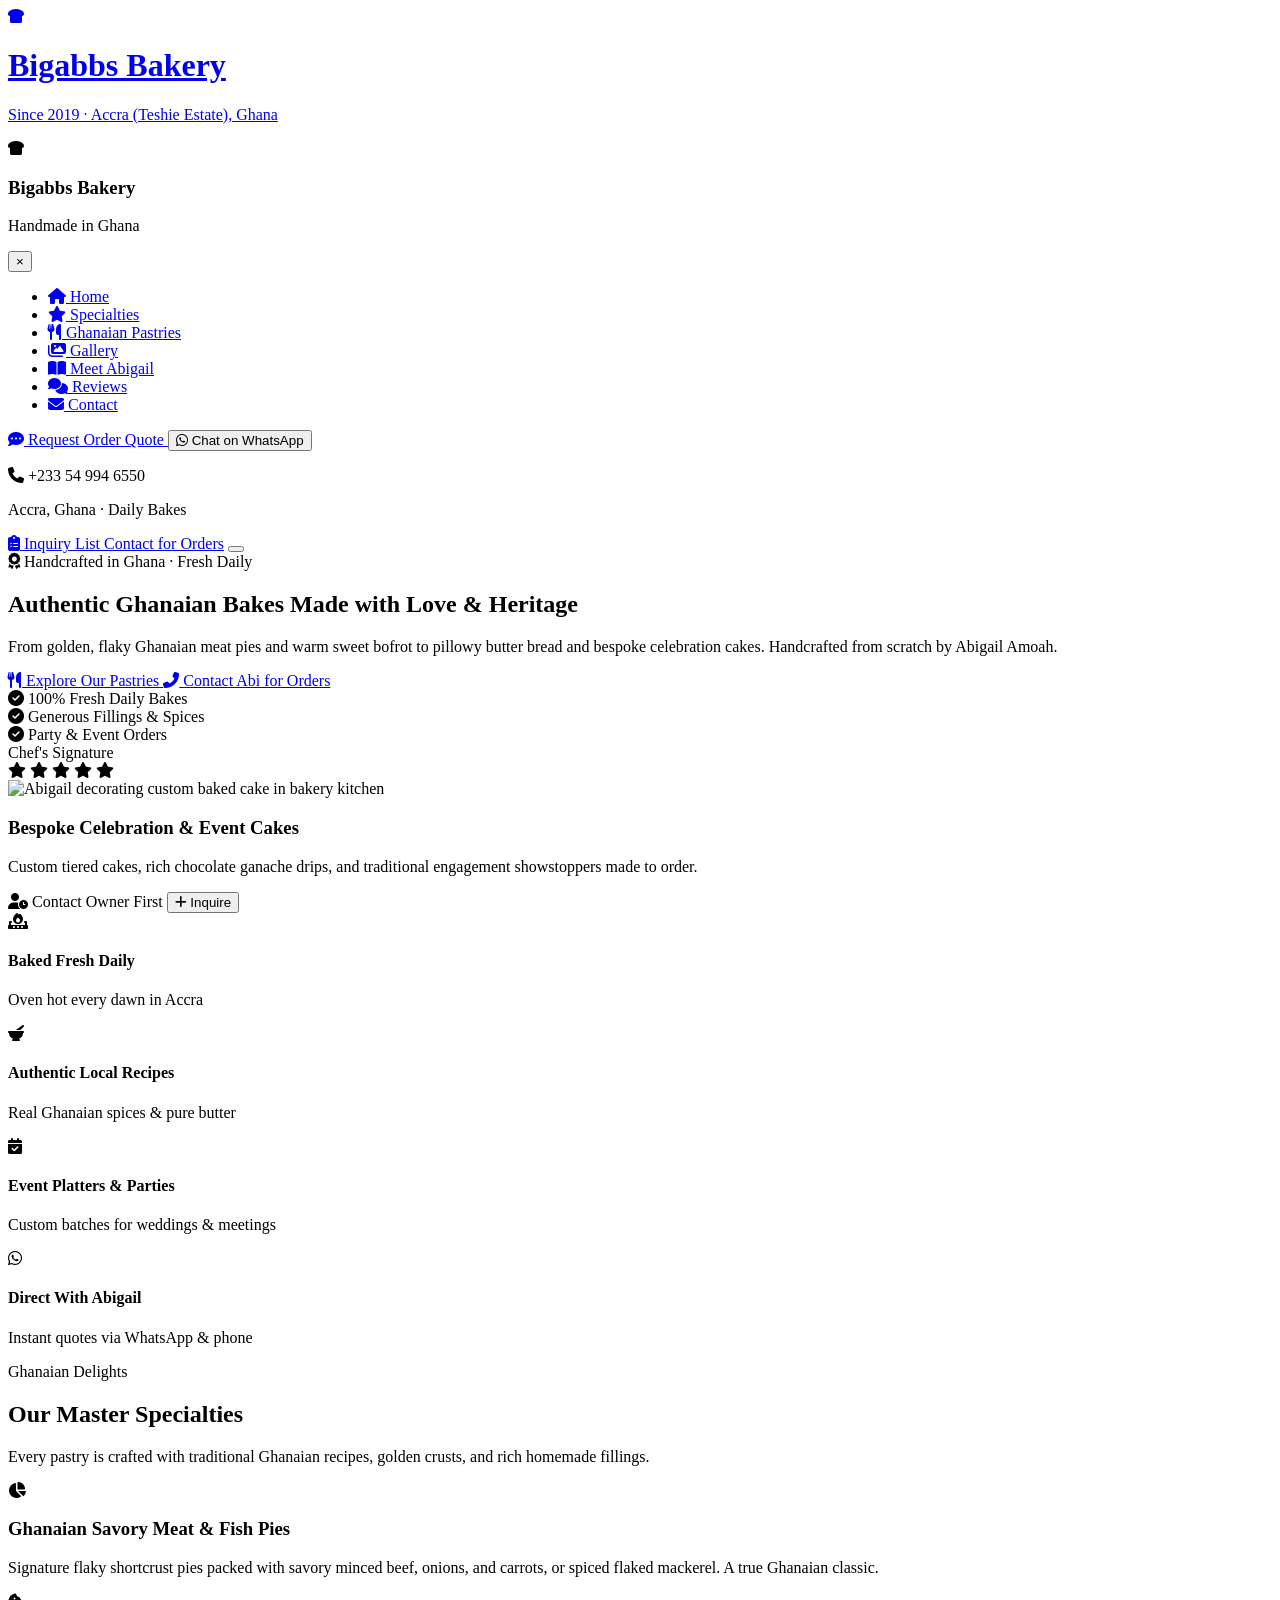
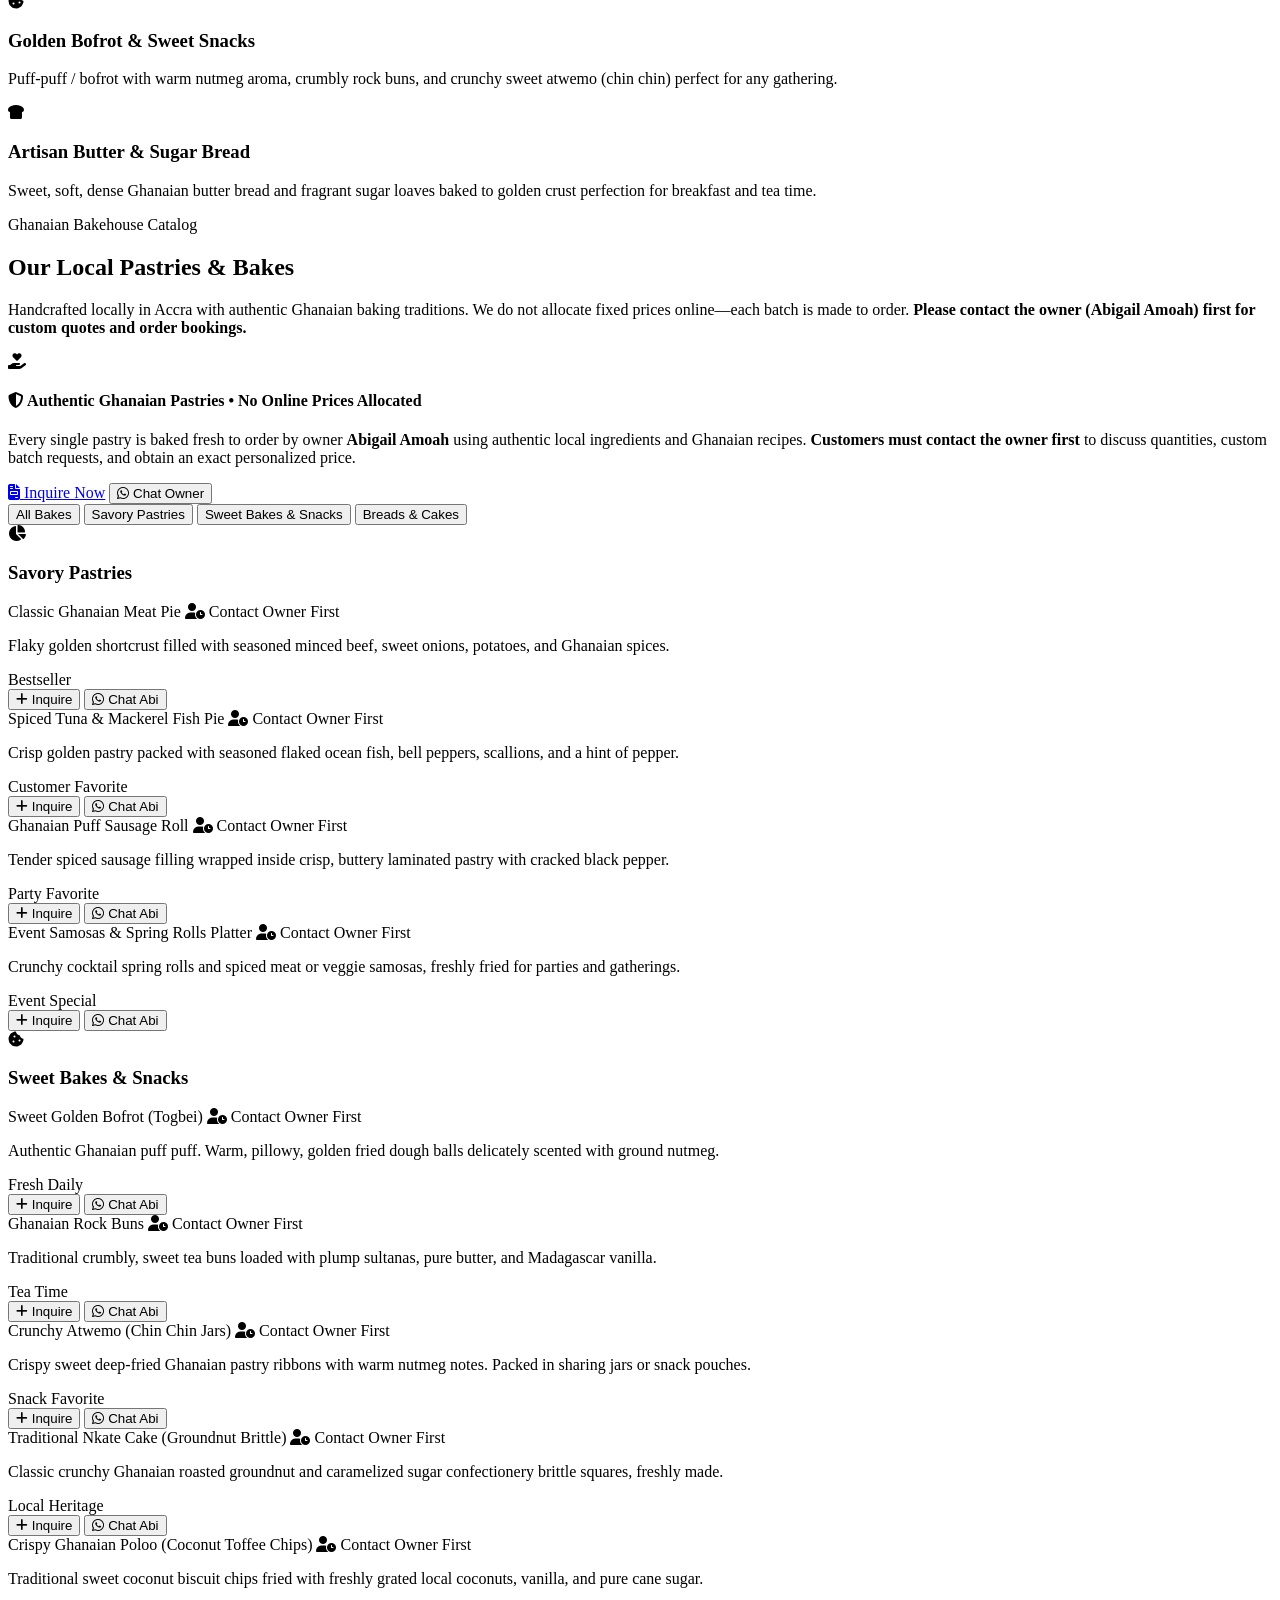
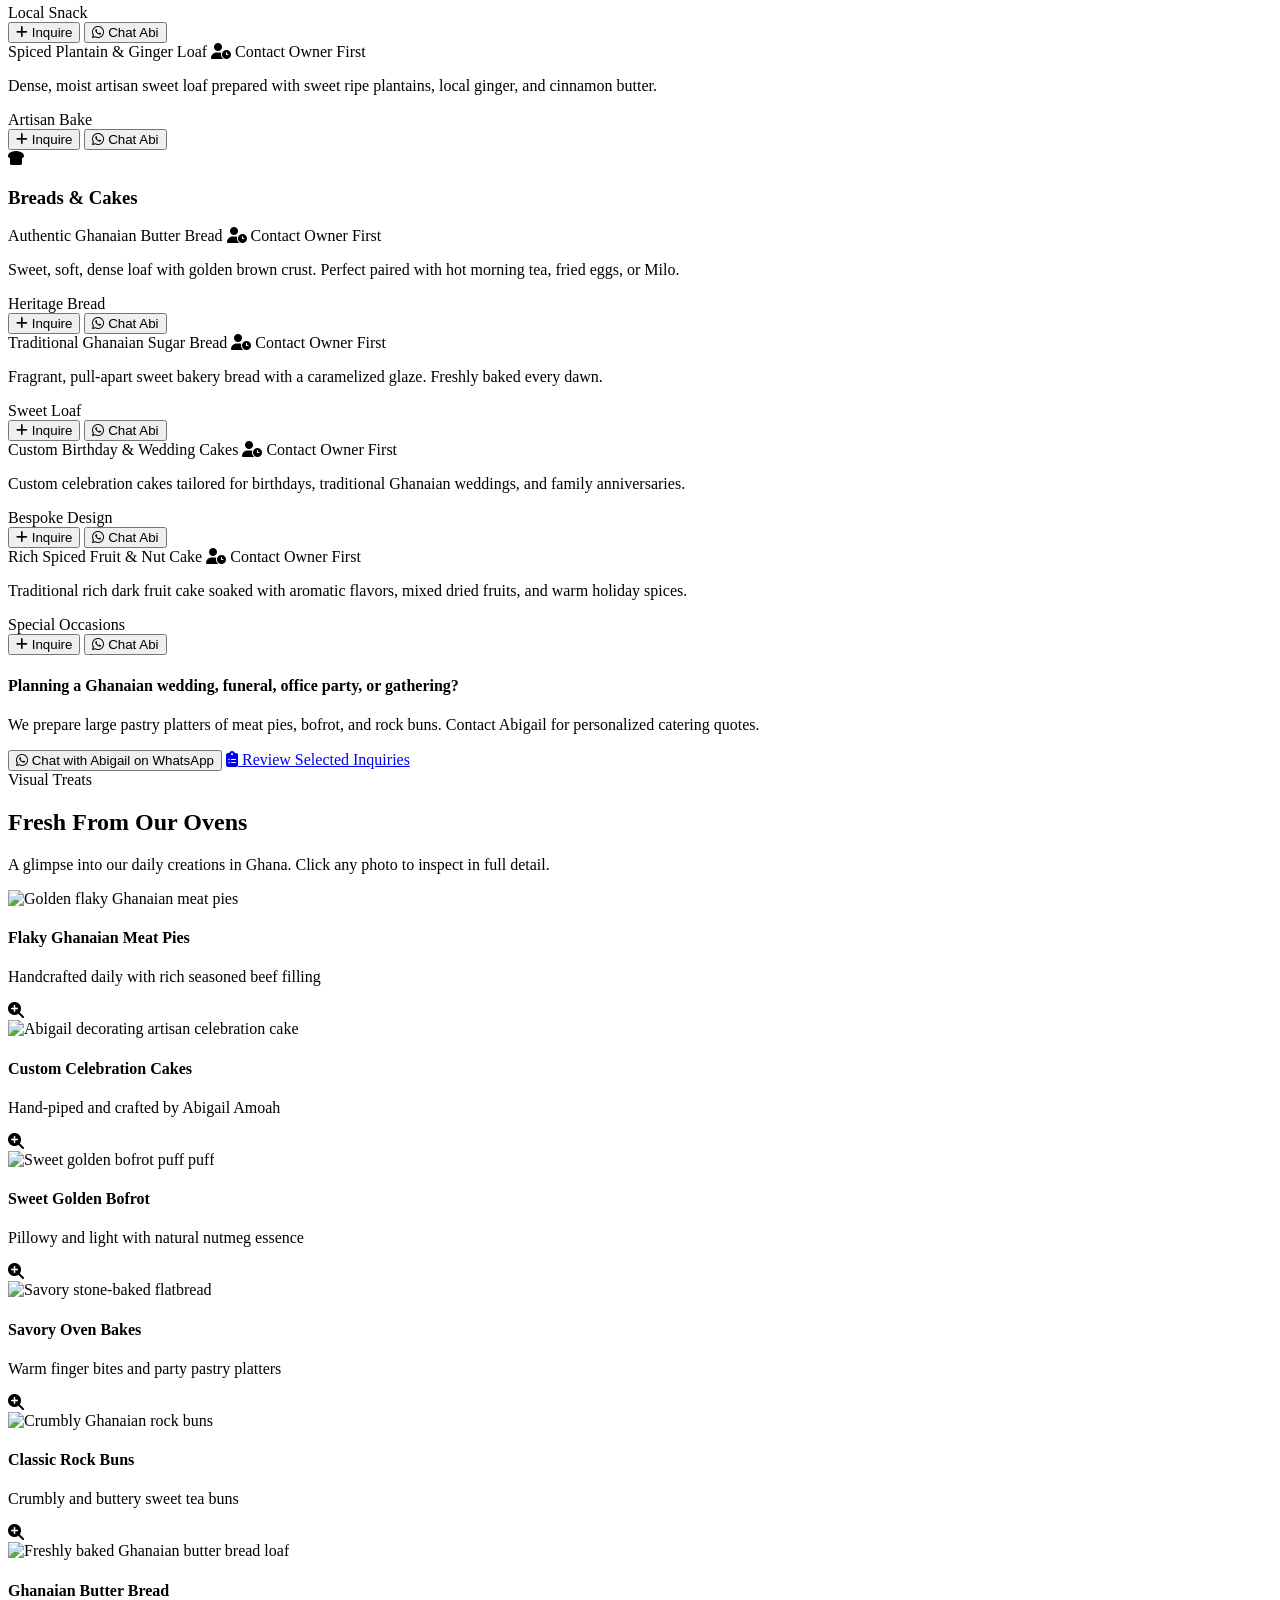
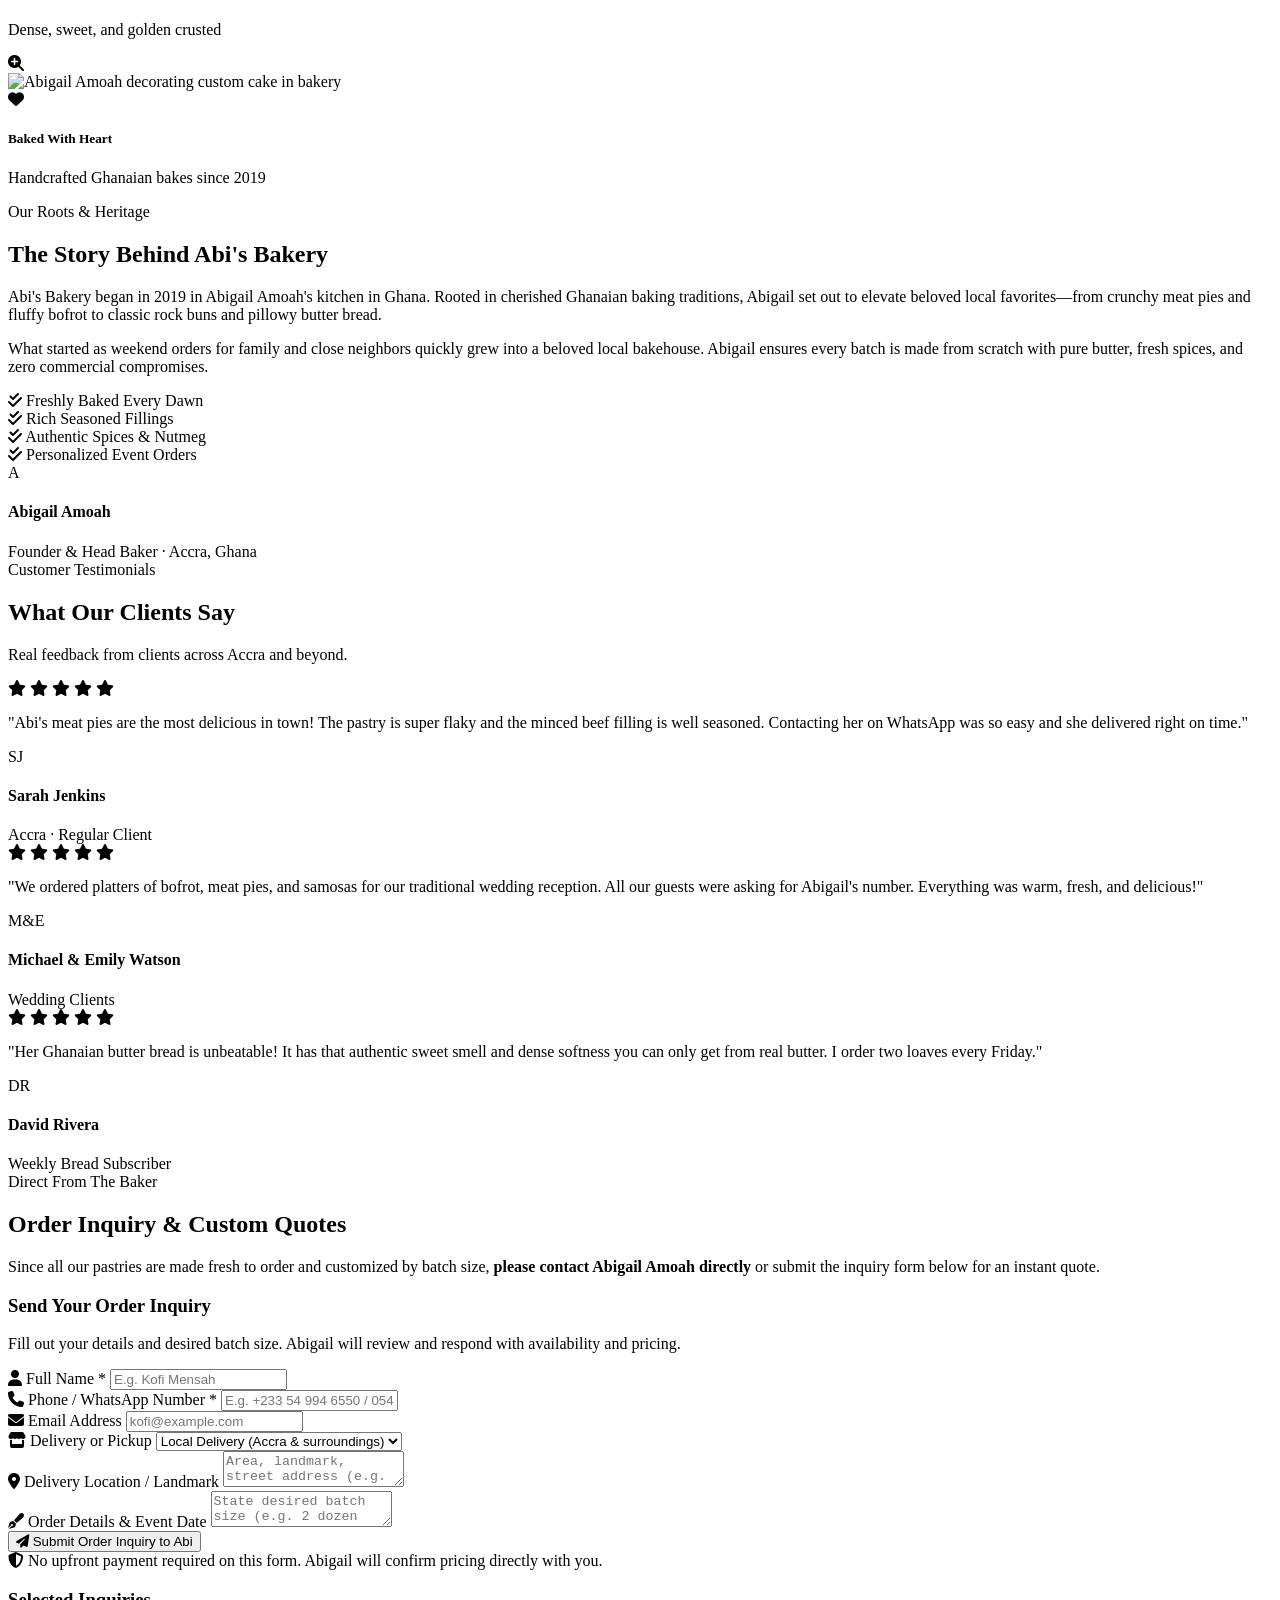
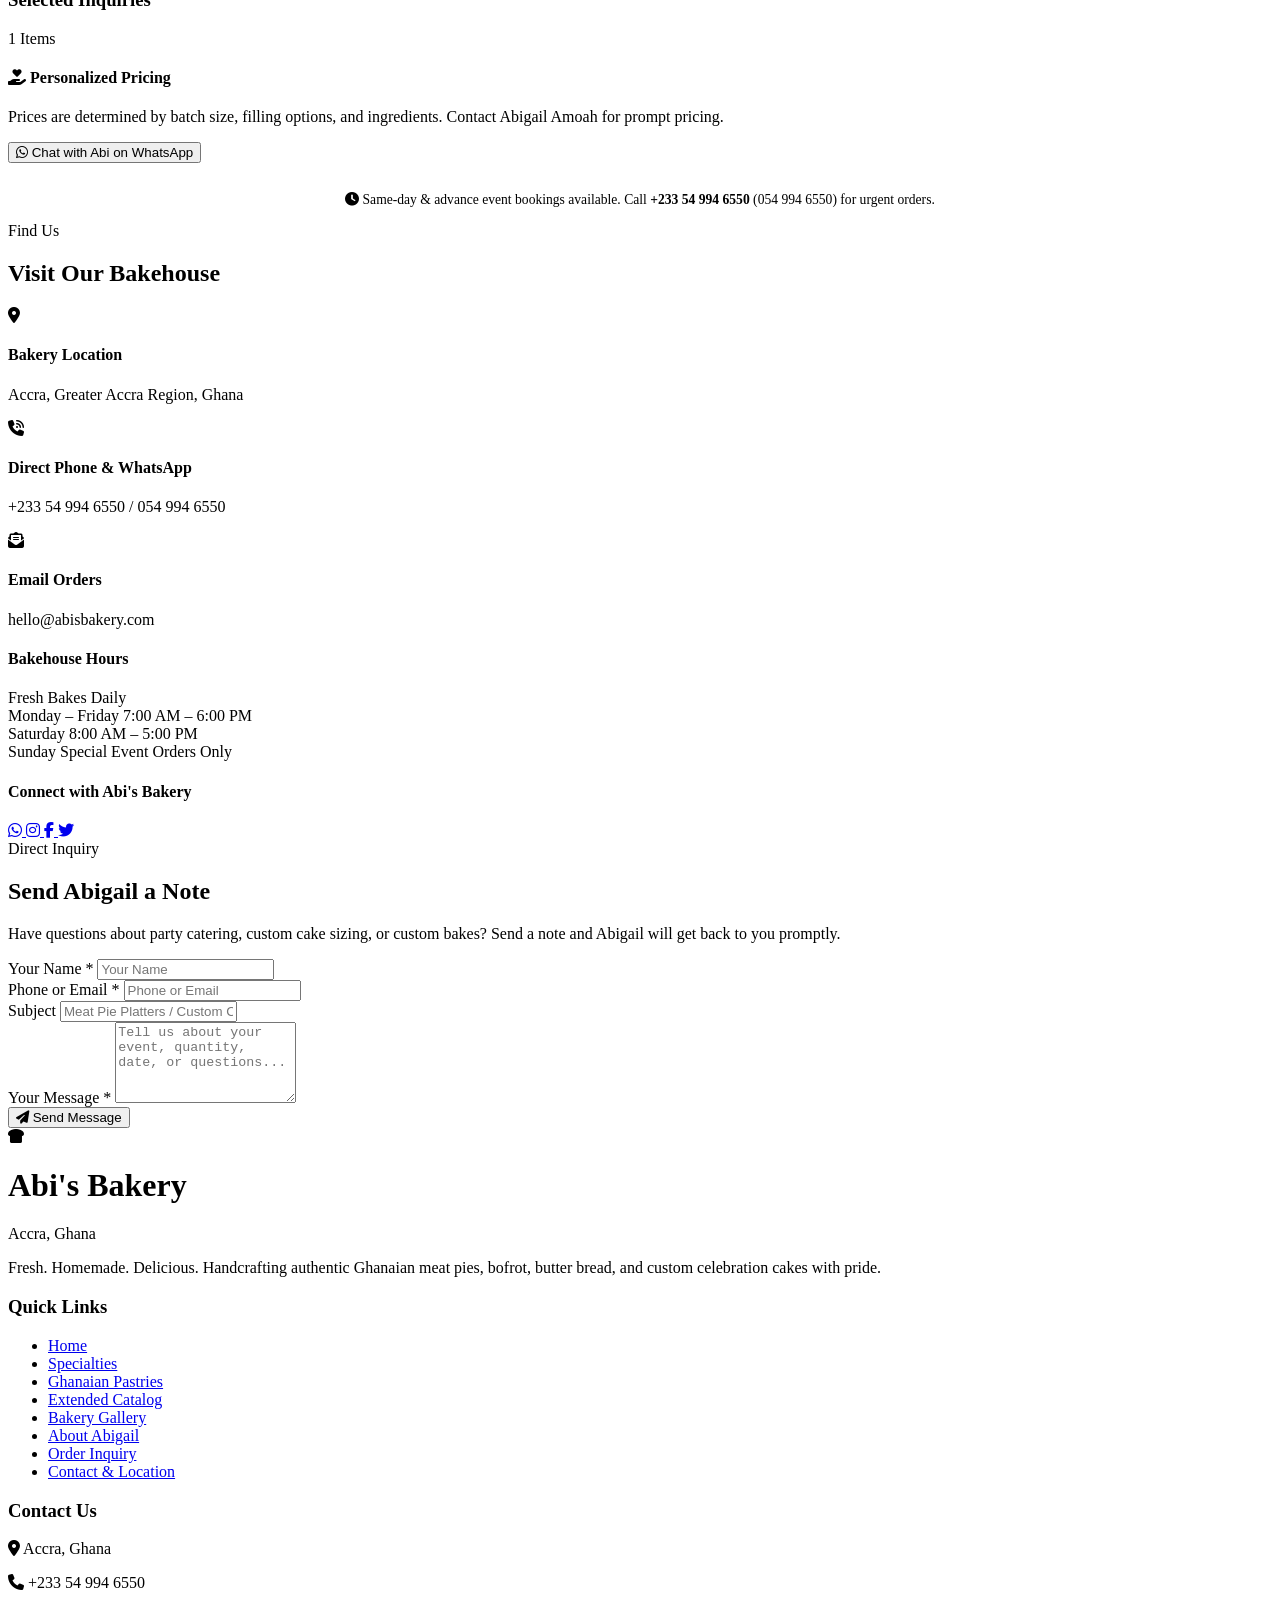
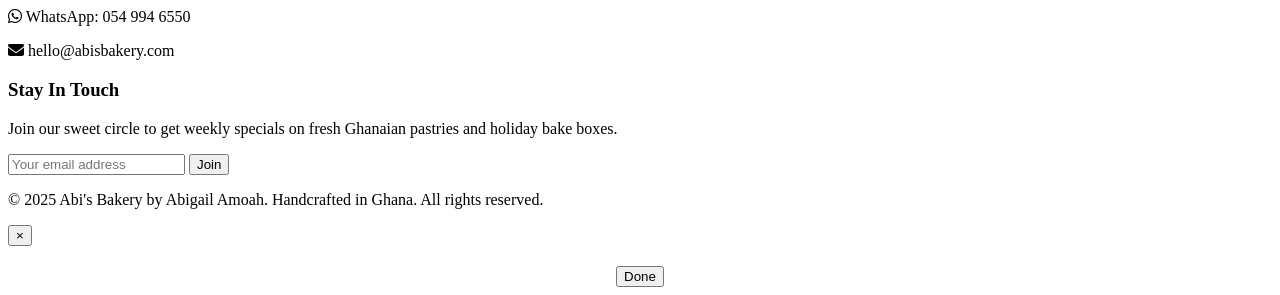
==== index.html @ 75150459 "Company Name" ====
<!DOCTYPE html>
<html lang="en">

<head>
    <meta charset="UTF-8">
    <meta name="viewport" content="width=device-width, initial-scale=1.0">
    <title>Abi's Bakery — Authentic Ghanaian Pastries, Breads &amp; Custom Cakes</title>
    <meta name="description"
        content="Fresh handcrafted Ghanaian meat pies, sweet golden bofrot, authentic butter bread, rock buns, and custom celebration cakes by Abigail Amoah. Contact the owner for custom orders and pricing.">

    <!-- Favicon -->
    <link rel="icon" type="image/svg+xml"
        href="data:image/svg+xml,<svg xmlns='http://www.w3.org/2000/svg' viewBox='0 0 100 100'><text y='.9em' font-size='90'>🥐</text></svg>">

    <!-- Google Fonts -->
    <link rel="preconnect" href="https://fonts.googleapis.com">
    <link rel="preconnect" href="https://fonts.gstatic.com" crossorigin>
    <link
        href="https://fonts.googleapis.com/css2?family=Playfair+Display:ital,wght@0,400;0,600;0,700;0,800;1,400&family=Plus+Jakarta+Sans:wght@300;400;500;600;700&display=swap"
        rel="stylesheet">

    <!-- Font Awesome Icons -->
    <link rel="stylesheet" href="https://cdnjs.cloudflare.com/ajax/libs/font-awesome/6.4.0/css/all.min.css">

    <!-- Main Stylesheet -->
    <link rel="stylesheet" href="styles.css">
</head>

<body>

    <!-- Mobile Navigation Overlay Backdrop -->
    <div class="mobile-nav-overlay" id="mobile-nav-overlay"></div>

    <!-- Header Navigation -->
    <header id="main-header">
        <div class="container">
            <!-- Brand Logo -->
            <a href="#home" class="logo" aria-label="Bigabbs Bakery Home">
                <div class="logo-icon">
                    <i class="fas fa-bread-slice"></i>
                </div>
                <div class="logo-text">
                    <h1>Bigabbs Bakery</h1>
                    <p>Since 2019 · Accra (Teshie Estate), Ghana</p>
                </div>
            </a>

            <!-- Navigation Links & Mobile Drawer -->
            <nav class="main-nav" aria-label="Main Navigation">
                <!-- Mobile Drawer Header -->
                <div class="mobile-drawer-header">
                    <div class="logo">
                        <div class="logo-icon">
                            <i class="fas fa-bread-slice"></i>
                        </div>
                        <div class="logo-text">
                            <h3>Bigabbs Bakery</h3>
                            <p>Handmade in Ghana</p>
                        </div>
                    </div>
                    <button type="button" class="drawer-close-btn" aria-label="Close navigation menu">&times;</button>
                </div>

                <ul class="nav-list">
                    <li><a href="#home" class="active"><i class="fas fa-home"></i> Home</a></li>
                    <li><a href="#featured"><i class="fas fa-star"></i> Specialties</a></li>
                    <li><a href="#menu"><i class="fas fa-utensils"></i> Ghanaian Pastries</a></li>
                    <li><a href="#gallery"><i class="fas fa-images"></i> Gallery</a></li>
                    <li><a href="#about"><i class="fas fa-book-open"></i> Meet Abigail</a></li>
                    <li><a href="#testimonials"><i class="fas fa-comments"></i> Reviews</a></li>
                    <li><a href="#contact"><i class="fas fa-envelope"></i> Contact</a></li>
                </ul>

                <!-- Mobile Drawer Bottom CTA -->
                <div class="mobile-drawer-footer">
                    <a href="#order" class="btn btn-primary mobile-order-btn">
                        <i class="fas fa-comment-dots"></i> Request Order Quote
                    </a>
                    <button type="button" class="btn btn-whatsapp" onclick="openWhatsAppInquiry()">
                        <i class="fab fa-whatsapp"></i> Chat on WhatsApp
                    </button>
                    <div class="mobile-drawer-contact">
                        <p><i class="fas fa-phone"></i> <a href="tel:+233549946550"
                                style="color: inherit; text-decoration: none;">+233 54 994 6550</a></p>
                        <p>Accra, Ghana · Daily Bakes</p>
                    </div>
                </div>
            </nav>

            <!-- Header Actions -->
            <div class="header-actions">
                <a href="#order" class="cart-indicator" title="View Selected Inquiries" aria-label="Inquiry list">
                    <i class="fas fa-clipboard-list"></i>
                    <span class="cart-text">Inquiry List</span>
                    <span class="cart-badge-count" style="display: none;">0</span>
                </a>
                <a href="#order" class="btn btn-primary btn-sm">Contact for Orders</a>

                <!-- Hamburger Button for Mobile -->
                <button class="hamburger-btn" aria-label="Toggle navigation menu" aria-expanded="false">
                    <span class="hamburger-icon"></span>
                    <span class="hamburger-icon"></span>
                    <span class="hamburger-icon"></span>
                </button>
            </div>
        </div>
    </header>

    <!-- Hero Section -->
    <section id="home">
        <div class="container">
            <div class="hero-wrapper">
                <div class="hero-content">
                    <span class="hero-badge">
                        <i class="fas fa-award"></i> Handcrafted in Ghana · Fresh Daily
                    </span>
                    <h2>Authentic Ghanaian Bakes <span>Made with Love</span> &amp; Heritage</h2>
                    <p>From golden, flaky Ghanaian meat pies and warm sweet bofrot to pillowy butter bread and bespoke
                        celebration cakes. Handcrafted from scratch by Abigail Amoah.</p>

                    <div class="hero-actions">
                        <a href="#menu" class="btn btn-primary">
                            <i class="fas fa-utensils"></i> Explore Our Pastries
                        </a>
                        <a href="#order" class="btn btn-outline">
                            <i class="fas fa-phone-alt"></i> Contact Abi for Orders
                        </a>
                    </div>

                    <div class="hero-highlights">
                        <div class="highlight-item">
                            <i class="fas fa-check-circle"></i>
                            <span>100% Fresh Daily Bakes</span>
                        </div>
                        <div class="highlight-item">
                            <i class="fas fa-check-circle"></i>
                            <span>Generous Fillings &amp; Spices</span>
                        </div>
                        <div class="highlight-item">
                            <i class="fas fa-check-circle"></i>
                            <span>Party &amp; Event Orders</span>
                        </div>
                    </div>
                </div>

                <!-- Hero Spotlight Card -->
                <div class="hero-card">
                    <div class="hero-card-header">
                        <span class="hero-card-tag">Chef's Signature</span>
                        <div class="stars">
                            <i class="fas fa-star"></i>
                            <i class="fas fa-star"></i>
                            <i class="fas fa-star"></i>
                            <i class="fas fa-star"></i>
                            <i class="fas fa-star"></i>
                        </div>
                    </div>
                    <div class="hero-card-img-wrap">
                        <img src="abi2.jpg" alt="Abigail decorating custom baked cake in bakery kitchen" loading="lazy">
                    </div>
                    <h3>Bespoke Celebration &amp; Event Cakes</h3>
                    <p>Custom tiered cakes, rich chocolate ganache drips, and traditional engagement showstoppers made
                        to order.</p>
                    <div class="hero-card-footer">
                        <span class="price-on-request-badge">
                            <i class="fas fa-user-clock"></i> Contact Owner First
                        </span>
                        <button type="button" class="btn btn-primary btn-sm add-to-inquiry-btn"
                            data-name="Custom Celebration Cake" data-category="Cakes">
                            <i class="fas fa-plus"></i> Inquire
                        </button>
                    </div>
                </div>
            </div>
        </div>
    </section>

    <!-- Trust / Badges Bar -->
    <section class="trust-bar">
        <div class="container">
            <div class="trust-grid">
                <div class="trust-item">
                    <div class="trust-icon">
                        <i class="fas fa-fire-burner"></i>
                    </div>
                    <div class="trust-text">
                        <h4>Baked Fresh Daily</h4>
                        <p>Oven hot every dawn in Accra</p>
                    </div>
                </div>
                <div class="trust-item">
                    <div class="trust-icon">
                        <i class="fas fa-mortar-pestle"></i>
                    </div>
                    <div class="trust-text">
                        <h4>Authentic Local Recipes</h4>
                        <p>Real Ghanaian spices &amp; pure butter</p>
                    </div>
                </div>
                <div class="trust-item">
                    <div class="trust-icon">
                        <i class="fas fa-calendar-check"></i>
                    </div>
                    <div class="trust-text">
                        <h4>Event Platters &amp; Parties</h4>
                        <p>Custom batches for weddings &amp; meetings</p>
                    </div>
                </div>
                <div class="trust-item">
                    <div class="trust-icon">
                        <i class="fab fa-whatsapp"></i>
                    </div>
                    <div class="trust-text">
                        <h4>Direct With Abigail</h4>
                        <p>Instant quotes via WhatsApp &amp; phone</p>
                    </div>
                </div>
            </div>
        </div>
    </section>

    <!-- Specialties Section -->
    <section id="featured">
        <div class="container">
            <div class="section-header">
                <span class="section-tag">Ghanaian Delights</span>
                <h2 class="section-title">Our Master Specialties</h2>
                <p class="section-subtitle">Every pastry is crafted with traditional Ghanaian recipes, golden crusts,
                    and rich homemade fillings.</p>
            </div>

            <div class="features">
                <div class="feature-item">
                    <div class="feature-icon-wrap">
                        <i class="fas fa-pie-chart"></i>
                    </div>
                    <h3>Ghanaian Savory Meat &amp; Fish Pies</h3>
                    <p>Signature flaky shortcrust pies packed with savory minced beef, onions, and carrots, or spiced
                        flaked mackerel. A true Ghanaian classic.</p>
                </div>
                <div class="feature-item">
                    <div class="feature-icon-wrap">
                        <i class="fas fa-cookie-bite"></i>
                    </div>
                    <h3>Golden Bofrot &amp; Sweet Snacks</h3>
                    <p>Puff-puff / bofrot with warm nutmeg aroma, crumbly rock buns, and crunchy sweet atwemo (chin
                        chin) perfect for any gathering.</p>
                </div>
                <div class="feature-item">
                    <div class="feature-icon-wrap">
                        <i class="fas fa-bread-slice"></i>
                    </div>
                    <h3>Artisan Butter &amp; Sugar Bread</h3>
                    <p>Sweet, soft, dense Ghanaian butter bread and fragrant sugar loaves baked to golden crust
                        perfection for breakfast and tea time.</p>
                </div>
            </div>
        </div>
    </section>

    <!-- Menu Section (Locally Made Pastries in Ghana - No Prices) -->
    <section id="menu">
        <div class="container">
            <div class="section-header">
                <span class="section-tag">Ghanaian Bakehouse Catalog</span>
                <h2 class="section-title">Our Local Pastries &amp; Bakes</h2>
                <p class="section-subtitle">Handcrafted locally in Accra with authentic Ghanaian baking traditions. We
                    do not allocate fixed prices online—each batch is made to order. <strong>Please contact the owner
                        (Abigail Amoah) first for custom quotes and order bookings.</strong></p>
            </div>

            <!-- Prominent Owner Notice Banner -->
            <div class="owner-pricing-notice">
                <div class="notice-icon"><i class="fas fa-hand-holding-heart"></i></div>
                <div class="notice-text">
                    <h4><i class="fas fa-shield-alt"></i> Authentic Ghanaian Pastries • No Online Prices Allocated</h4>
                    <p>Every single pastry is baked fresh to order by owner <strong>Abigail Amoah</strong> using
                        authentic local ingredients and Ghanaian recipes. <strong>Customers must contact the owner
                            first</strong> to discuss quantities, custom batch requests, and obtain an exact
                        personalized price.</p>
                </div>
                <div class="notice-actions">
                    <a href="#order" class="btn btn-sm btn-primary"><i class="fas fa-file-invoice"></i> Inquire Now</a>
                    <button type="button" class="btn btn-sm btn-whatsapp"
                        onclick="openWhatsAppInquiry('', '', 'Hello Abigail, I am contacting you first regarding pastry pricing and availability')">
                        <i class="fab fa-whatsapp"></i> Chat Owner
                    </button>
                </div>
            </div>

            <!-- Category Filter Tabs -->
            <div class="menu-filter-bar">
                <button type="button" class="tab-btn active" data-tab="all">All Bakes</button>
                <button type="button" class="tab-btn" data-tab="savory">Savory Pastries</button>
                <button type="button" class="tab-btn" data-tab="sweet">Sweet Bakes &amp; Snacks</button>
                <button type="button" class="tab-btn" data-tab="breads">Breads &amp; Cakes</button>
            </div>

            <div class="menu-categories">
                <!-- Savory Pastries Category -->
                <div class="menu-category-card tab-pane active" id="savory">
                    <div class="category-header">
                        <i class="fas fa-pie-chart"></i>
                        <h3>Savory Pastries</h3>
                    </div>
                    <div class="menu-list">
                        <!-- Meat Pie -->
                        <div class="menu-item-row">
                            <div class="item-top">
                                <span class="item-name">Classic Ghanaian Meat Pie</span>
                                <span class="item-price-inquire"><i class="fas fa-user-clock"></i> Contact Owner
                                    First</span>
                            </div>
                            <p class="item-desc">Flaky golden shortcrust filled with seasoned minced beef, sweet onions,
                                potatoes, and Ghanaian spices.</p>
                            <div class="item-actions">
                                <span class="dietary-tag">Bestseller</span>
                                <div class="item-action-btns">
                                    <button type="button" class="add-to-inquiry-btn"
                                        data-name="Classic Ghanaian Meat Pie" data-category="Savory Pastries">
                                        <i class="fas fa-plus"></i> Inquire
                                    </button>
                                    <button type="button" class="btn-whatsapp-sm"
                                        onclick="openWhatsAppInquiry('', '', 'Inquiring about Classic Ghanaian Meat Pie')">
                                        <i class="fab fa-whatsapp"></i> Chat Abi
                                    </button>
                                </div>
                            </div>
                        </div>

                        <!-- Fish Pie -->
                        <div class="menu-item-row">
                            <div class="item-top">
                                <span class="item-name">Spiced Tuna &amp; Mackerel Fish Pie</span>
                                <span class="item-price-inquire"><i class="fas fa-user-clock"></i> Contact Owner
                                    First</span>
                            </div>
                            <p class="item-desc">Crisp golden pastry packed with seasoned flaked ocean fish, bell
                                peppers, scallions, and a hint of pepper.</p>
                            <div class="item-actions">
                                <span class="dietary-tag">Customer Favorite</span>
                                <div class="item-action-btns">
                                    <button type="button" class="add-to-inquiry-btn" data-name="Spiced Fish Pie"
                                        data-category="Savory Pastries">
                                        <i class="fas fa-plus"></i> Inquire
                                    </button>
                                    <button type="button" class="btn-whatsapp-sm"
                                        onclick="openWhatsAppInquiry('', '', 'Inquiring about Spiced Fish Pie')">
                                        <i class="fab fa-whatsapp"></i> Chat Abi
                                    </button>
                                </div>
                            </div>
                        </div>

                        <!-- Sausage Roll -->
                        <div class="menu-item-row">
                            <div class="item-top">
                                <span class="item-name">Ghanaian Puff Sausage Roll</span>
                                <span class="item-price-inquire"><i class="fas fa-user-clock"></i> Contact Owner
                                    First</span>
                            </div>
                            <p class="item-desc">Tender spiced sausage filling wrapped inside crisp, buttery laminated
                                pastry with cracked black pepper.</p>
                            <div class="item-actions">
                                <span class="dietary-tag">Party Favorite</span>
                                <div class="item-action-btns">
                                    <button type="button" class="add-to-inquiry-btn" data-name="Ghanaian Sausage Roll"
                                        data-category="Savory Pastries">
                                        <i class="fas fa-plus"></i> Inquire
                                    </button>
                                    <button type="button" class="btn-whatsapp-sm"
                                        onclick="openWhatsAppInquiry('', '', 'Inquiring about Ghanaian Sausage Rolls')">
                                        <i class="fab fa-whatsapp"></i> Chat Abi
                                    </button>
                                </div>
                            </div>
                        </div>

                        <!-- Spring Rolls & Samosas Platter -->
                        <div class="menu-item-row">
                            <div class="item-top">
                                <span class="item-name">Event Samosas &amp; Spring Rolls Platter</span>
                                <span class="item-price-inquire"><i class="fas fa-user-clock"></i> Contact Owner
                                    First</span>
                            </div>
                            <p class="item-desc">Crunchy cocktail spring rolls and spiced meat or veggie samosas,
                                freshly fried for parties and gatherings.</p>
                            <div class="item-actions">
                                <span class="dietary-tag">Event Special</span>
                                <div class="item-action-btns">
                                    <button type="button" class="add-to-inquiry-btn"
                                        data-name="Samosas & Spring Rolls Platter" data-category="Savory Pastries">
                                        <i class="fas fa-plus"></i> Inquire
                                    </button>
                                    <button type="button" class="btn-whatsapp-sm"
                                        onclick="openWhatsAppInquiry('', '', 'Inquiring about Samosas & Spring Rolls Platter')">
                                        <i class="fab fa-whatsapp"></i> Chat Abi
                                    </button>
                                </div>
                            </div>
                        </div>
                    </div>
                </div>

                <!-- Sweet Bakes & Snacks Category -->
                <div class="menu-category-card tab-pane active" id="sweet">
                    <div class="category-header">
                        <i class="fas fa-cookie-bite"></i>
                        <h3>Sweet Bakes &amp; Snacks</h3>
                    </div>
                    <div class="menu-list">
                        <!-- Bofrot -->
                        <div class="menu-item-row">
                            <div class="item-top">
                                <span class="item-name">Sweet Golden Bofrot (Togbei)</span>
                                <span class="item-price-inquire"><i class="fas fa-user-clock"></i> Contact Owner
                                    First</span>
                            </div>
                            <p class="item-desc">Authentic Ghanaian puff puff. Warm, pillowy, golden fried dough balls
                                delicately scented with ground nutmeg.</p>
                            <div class="item-actions">
                                <span class="dietary-tag">Fresh Daily</span>
                                <div class="item-action-btns">
                                    <button type="button" class="add-to-inquiry-btn" data-name="Sweet Golden Bofrot"
                                        data-category="Sweet Snacks">
                                        <i class="fas fa-plus"></i> Inquire
                                    </button>
                                    <button type="button" class="btn-whatsapp-sm"
                                        onclick="openWhatsAppInquiry('', '', 'Inquiring about Sweet Golden Bofrot')">
                                        <i class="fab fa-whatsapp"></i> Chat Abi
                                    </button>
                                </div>
                            </div>
                        </div>

                        <!-- Rock Buns -->
                        <div class="menu-item-row">
                            <div class="item-top">
                                <span class="item-name">Ghanaian Rock Buns</span>
                                <span class="item-price-inquire"><i class="fas fa-user-clock"></i> Contact Owner
                                    First</span>
                            </div>
                            <p class="item-desc">Traditional crumbly, sweet tea buns loaded with plump sultanas, pure
                                butter, and Madagascar vanilla.</p>
                            <div class="item-actions">
                                <span class="dietary-tag">Tea Time</span>
                                <div class="item-action-btns">
                                    <button type="button" class="add-to-inquiry-btn" data-name="Ghanaian Rock Buns"
                                        data-category="Sweet Snacks">
                                        <i class="fas fa-plus"></i> Inquire
                                    </button>
                                    <button type="button" class="btn-whatsapp-sm"
                                        onclick="openWhatsAppInquiry('', '', 'Inquiring about Ghanaian Rock Buns')">
                                        <i class="fab fa-whatsapp"></i> Chat Abi
                                    </button>
                                </div>
                            </div>
                        </div>

                        <!-- Atwemo / Chin Chin -->
                        <div class="menu-item-row">
                            <div class="item-top">
                                <span class="item-name">Crunchy Atwemo (Chin Chin Jars)</span>
                                <span class="item-price-inquire"><i class="fas fa-user-clock"></i> Contact Owner
                                    First</span>
                            </div>
                            <p class="item-desc">Crispy sweet deep-fried Ghanaian pastry ribbons with warm nutmeg notes.
                                Packed in sharing jars or snack pouches.</p>
                            <div class="item-actions">
                                <span class="dietary-tag">Snack Favorite</span>
                                <div class="item-action-btns">
                                    <button type="button" class="add-to-inquiry-btn" data-name="Crunchy Atwemo"
                                        data-category="Sweet Snacks">
                                        <i class="fas fa-plus"></i> Inquire
                                    </button>
                                    <button type="button" class="btn-whatsapp-sm"
                                        onclick="openWhatsAppInquiry('', '', 'Inquiring about Crunchy Atwemo')">
                                        <i class="fab fa-whatsapp"></i> Chat Abi
                                    </button>
                                </div>
                            </div>
                        </div>

                        <!-- Nkate Cake -->
                        <div class="menu-item-row">
                            <div class="item-top">
                                <span class="item-name">Traditional Nkate Cake (Groundnut Brittle)</span>
                                <span class="item-price-inquire"><i class="fas fa-user-clock"></i> Contact Owner
                                    First</span>
                            </div>
                            <p class="item-desc">Classic crunchy Ghanaian roasted groundnut and caramelized sugar
                                confectionery brittle squares, freshly made.</p>
                            <div class="item-actions">
                                <span class="dietary-tag">Local Heritage</span>
                                <div class="item-action-btns">
                                    <button type="button" class="add-to-inquiry-btn" data-name="Traditional Nkate Cake"
                                        data-category="Sweet Snacks">
                                        <i class="fas fa-plus"></i> Inquire
                                    </button>
                                    <button type="button" class="btn-whatsapp-sm"
                                        onclick="openWhatsAppInquiry('', '', 'Inquiring about Traditional Nkate Cake')">
                                        <i class="fab fa-whatsapp"></i> Chat Abi
                                    </button>
                                </div>
                            </div>
                        </div>

                        <!-- Ghanaian Poloo -->
                        <div class="menu-item-row">
                            <div class="item-top">
                                <span class="item-name">Crispy Ghanaian Poloo (Coconut Toffee Chips)</span>
                                <span class="item-price-inquire"><i class="fas fa-user-clock"></i> Contact Owner
                                    First</span>
                            </div>
                            <p class="item-desc">Traditional sweet coconut biscuit chips fried with freshly grated local
                                coconuts, vanilla, and pure cane sugar.</p>
                            <div class="item-actions">
                                <span class="dietary-tag">Local Snack</span>
                                <div class="item-action-btns">
                                    <button type="button" class="add-to-inquiry-btn" data-name="Crispy Ghanaian Poloo"
                                        data-category="Sweet Snacks">
                                        <i class="fas fa-plus"></i> Inquire
                                    </button>
                                    <button type="button" class="btn-whatsapp-sm"
                                        onclick="openWhatsAppInquiry('', '', 'Inquiring about Ghanaian Poloo')">
                                        <i class="fab fa-whatsapp"></i> Chat Abi
                                    </button>
                                </div>
                            </div>
                        </div>

                        <!-- Spiced Plantain Bread -->
                        <div class="menu-item-row">
                            <div class="item-top">
                                <span class="item-name">Spiced Plantain &amp; Ginger Loaf</span>
                                <span class="item-price-inquire"><i class="fas fa-user-clock"></i> Contact Owner
                                    First</span>
                            </div>
                            <p class="item-desc">Dense, moist artisan sweet loaf prepared with sweet ripe plantains,
                                local ginger, and cinnamon butter.</p>
                            <div class="item-actions">
                                <span class="dietary-tag">Artisan Bake</span>
                                <div class="item-action-btns">
                                    <button type="button" class="add-to-inquiry-btn" data-name="Spiced Plantain Loaf"
                                        data-category="Sweet Snacks">
                                        <i class="fas fa-plus"></i> Inquire
                                    </button>
                                    <button type="button" class="btn-whatsapp-sm"
                                        onclick="openWhatsAppInquiry('', '', 'Inquiring about Spiced Plantain Loaf')">
                                        <i class="fab fa-whatsapp"></i> Chat Abi
                                    </button>
                                </div>
                            </div>
                        </div>
                    </div>
                </div>

                <!-- Breads & Custom Cakes Category -->
                <div class="menu-category-card tab-pane active" id="breads">
                    <div class="category-header">
                        <i class="fas fa-bread-slice"></i>
                        <h3>Breads &amp; Cakes</h3>
                    </div>
                    <div class="menu-list">
                        <!-- Ghanaian Butter Bread -->
                        <div class="menu-item-row">
                            <div class="item-top">
                                <span class="item-name">Authentic Ghanaian Butter Bread</span>
                                <span class="item-price-inquire"><i class="fas fa-user-clock"></i> Contact Owner
                                    First</span>
                            </div>
                            <p class="item-desc">Sweet, soft, dense loaf with golden brown crust. Perfect paired with
                                hot morning tea, fried eggs, or Milo.</p>
                            <div class="item-actions">
                                <span class="dietary-tag">Heritage Bread</span>
                                <div class="item-action-btns">
                                    <button type="button" class="add-to-inquiry-btn"
                                        data-name="Authentic Ghanaian Butter Bread" data-category="Breads">
                                        <i class="fas fa-plus"></i> Inquire
                                    </button>
                                    <button type="button" class="btn-whatsapp-sm"
                                        onclick="openWhatsAppInquiry('', '', 'Inquiring about Ghanaian Butter Bread')">
                                        <i class="fab fa-whatsapp"></i> Chat Abi
                                    </button>
                                </div>
                            </div>
                        </div>

                        <!-- Sugar Bread -->
                        <div class="menu-item-row">
                            <div class="item-top">
                                <span class="item-name">Traditional Ghanaian Sugar Bread</span>
                                <span class="item-price-inquire"><i class="fas fa-user-clock"></i> Contact Owner
                                    First</span>
                            </div>
                            <p class="item-desc">Fragrant, pull-apart sweet bakery bread with a caramelized glaze.
                                Freshly baked every dawn.</p>
                            <div class="item-actions">
                                <span class="dietary-tag">Sweet Loaf</span>
                                <div class="item-action-btns">
                                    <button type="button" class="add-to-inquiry-btn" data-name="Traditional Sugar Bread"
                                        data-category="Breads">
                                        <i class="fas fa-plus"></i> Inquire
                                    </button>
                                    <button type="button" class="btn-whatsapp-sm"
                                        onclick="openWhatsAppInquiry('', '', 'Inquiring about Ghanaian Sugar Bread')">
                                        <i class="fab fa-whatsapp"></i> Chat Abi
                                    </button>
                                </div>
                            </div>
                        </div>

                        <!-- Custom Celebration Cake -->
                        <div class="menu-item-row">
                            <div class="item-top">
                                <span class="item-name">Custom Birthday &amp; Wedding Cakes</span>
                                <span class="item-price-inquire"><i class="fas fa-user-clock"></i> Contact Owner
                                    First</span>
                            </div>
                            <p class="item-desc">Custom celebration cakes tailored for birthdays, traditional Ghanaian
                                weddings, and family anniversaries.</p>
                            <div class="item-actions">
                                <span class="dietary-tag">Bespoke Design</span>
                                <div class="item-action-btns">
                                    <button type="button" class="add-to-inquiry-btn" data-name="Custom Celebration Cake"
                                        data-category="Cakes">
                                        <i class="fas fa-plus"></i> Inquire
                                    </button>
                                    <button type="button" class="btn-whatsapp-sm"
                                        onclick="openWhatsAppInquiry('', '', 'Inquiring about Custom Celebration Cake')">
                                        <i class="fab fa-whatsapp"></i> Chat Abi
                                    </button>
                                </div>
                            </div>
                        </div>

                        <!-- Spiced Fruit Cake -->
                        <div class="menu-item-row">
                            <div class="item-top">
                                <span class="item-name">Rich Spiced Fruit &amp; Nut Cake</span>
                                <span class="item-price-inquire"><i class="fas fa-user-clock"></i> Contact Owner
                                    First</span>
                            </div>
                            <p class="item-desc">Traditional rich dark fruit cake soaked with aromatic flavors, mixed
                                dried fruits, and warm holiday spices.</p>
                            <div class="item-actions">
                                <span class="dietary-tag">Special Occasions</span>
                                <div class="item-action-btns">
                                    <button type="button" class="add-to-inquiry-btn" data-name="Spiced Fruit Cake"
                                        data-category="Cakes">
                                        <i class="fas fa-plus"></i> Inquire
                                    </button>
                                    <button type="button" class="btn-whatsapp-sm"
                                        onclick="openWhatsAppInquiry('', '', 'Inquiring about Spiced Fruit Cake')">
                                        <i class="fab fa-whatsapp"></i> Chat Abi
                                    </button>
                                </div>
                            </div>
                        </div>
                    </div>
                </div>
            </div>

            <!-- Menu CTA Banner -->
            <div class="menu-cta-banner">
                <div class="menu-cta-text">
                    <h4>Planning a Ghanaian wedding, funeral, office party, or gathering?</h4>
                    <p>We prepare large pastry platters of meat pies, bofrot, and rock buns. Contact Abigail for
                        personalized catering quotes.</p>
                </div>
                <div class="menu-cta-buttons">
                    <button type="button" class="btn btn-whatsapp" onclick="openWhatsAppInquiry()">
                        <i class="fab fa-whatsapp"></i> Chat with Abigail on WhatsApp
                    </button>
                    <a href="#order" class="btn btn-primary">
                        <i class="fas fa-clipboard-list"></i> Review Selected Inquiries
                    </a>
                </div>
            </div>
        </div>
    </section>

    <!-- Gallery Section -->
    <section id="gallery">
        <div class="container">
            <div class="section-header">
                <span class="section-tag">Visual Treats</span>
                <h2 class="section-title">Fresh From Our Ovens</h2>
                <p class="section-subtitle">A glimpse into our daily creations in Ghana. Click any photo to inspect in
                    full detail.</p>
            </div>

            <div class="gallery-grid">
                <!-- Gallery Item 1: Meat Pies -->
                <div class="gallery-item"
                    data-caption="Freshly baked golden Ghanaian meat pies with seasoned minced beef">
                    <img src="abi4.jpg" alt="Golden flaky Ghanaian meat pies" loading="lazy">
                    <div class="gallery-overlay">
                        <div class="gallery-caption">
                            <h4>Flaky Ghanaian Meat Pies</h4>
                            <p>Handcrafted daily with rich seasoned beef filling</p>
                        </div>
                        <div class="gallery-zoom-icon">
                            <i class="fas fa-search-plus"></i>
                        </div>
                    </div>
                </div>

                <!-- Gallery Item 2: Abi Decorating Cake -->
                <div class="gallery-item"
                    data-caption="Abigail Amoah hand-decorating an artisan chocolate drip celebration cake in her bakehouse">
                    <img src="abi2.jpg" alt="Abigail decorating artisan celebration cake" loading="lazy">
                    <div class="gallery-overlay">
                        <div class="gallery-caption">
                            <h4>Custom Celebration Cakes</h4>
                            <p>Hand-piped and crafted by Abigail Amoah</p>
                        </div>
                        <div class="gallery-zoom-icon">
                            <i class="fas fa-search-plus"></i>
                        </div>
                    </div>
                </div>

                <!-- Gallery Item 3: Golden Bofrot -->
                <div class="gallery-item" data-caption="Golden Ghanaian Bofrot (Togbei) fried fresh with nutmeg aroma">
                    <img src="abi3.jpg" alt="Sweet golden bofrot puff puff" loading="lazy">
                    <div class="gallery-overlay">
                        <div class="gallery-caption">
                            <h4>Sweet Golden Bofrot</h4>
                            <p>Pillowy and light with natural nutmeg essence</p>
                        </div>
                        <div class="gallery-zoom-icon">
                            <i class="fas fa-search-plus"></i>
                        </div>
                    </div>
                </div>

                <!-- Gallery Item 4: Savory Bakes -->
                <div class="gallery-item" data-caption="Savory stone-baked flatbreads and party bites">
                    <img src="abi.jpg" alt="Savory stone-baked flatbread" loading="lazy">
                    <div class="gallery-overlay">
                        <div class="gallery-caption">
                            <h4>Savory Oven Bakes</h4>
                            <p>Warm finger bites and party pastry platters</p>
                        </div>
                        <div class="gallery-zoom-icon">
                            <i class="fas fa-search-plus"></i>
                        </div>
                    </div>
                </div>

                <!-- Gallery Item 5: Rock Buns -->
                <div class="gallery-item" data-caption="Authentic Ghanaian rock buns with golden raisins">
                    <img src="https://images.unsplash.com/photo-1586985289688-ca3cf47d3e6e?auto=format&fit=crop&w=800&q=80"
                        alt="Crumbly Ghanaian rock buns" loading="lazy">
                    <div class="gallery-overlay">
                        <div class="gallery-caption">
                            <h4>Classic Rock Buns</h4>
                            <p>Crumbly and buttery sweet tea buns</p>
                        </div>
                        <div class="gallery-zoom-icon">
                            <i class="fas fa-search-plus"></i>
                        </div>
                    </div>
                </div>

                <!-- Gallery Item 6: Butter Bread Loaf -->
                <div class="gallery-item" data-caption="Soft, pillowy Ghanaian butter bread loaf baked to perfection">
                    <img src="https://images.unsplash.com/photo-1509440159596-0249088772ff?auto=format&fit=crop&w=800&q=80"
                        alt="Freshly baked Ghanaian butter bread loaf" loading="lazy">
                    <div class="gallery-overlay">
                        <div class="gallery-caption">
                            <h4>Ghanaian Butter Bread</h4>
                            <p>Dense, sweet, and golden crusted</p>
                        </div>
                        <div class="gallery-zoom-icon">
                            <i class="fas fa-search-plus"></i>
                        </div>
                    </div>
                </div>
            </div>
        </div>
    </section>

    <!-- About Section -->
    <section id="about">
        <div class="container">
            <div class="about-content">
                <!-- Visual Left Side -->
                <div class="about-images-cluster">
                    <div class="about-main-img">
                        <img src="abi2.jpg" alt="Abigail Amoah decorating custom cake in bakery" loading="lazy">
                    </div>
                    <div class="about-floating-badge">
                        <div class="about-badge-icon">
                            <i class="fas fa-heart"></i>
                        </div>
                        <div class="about-badge-text">
                            <h5>Baked With Heart</h5>
                            <p>Handcrafted Ghanaian bakes since 2019</p>
                        </div>
                    </div>
                </div>

                <!-- Text Right Side -->
                <div class="about-text">
                    <span class="section-tag">Our Roots &amp; Heritage</span>
                    <h2 class="section-title">The Story Behind Abi's Bakery</h2>
                    <p>Abi's Bakery began in 2019 in Abigail Amoah's kitchen in Ghana. Rooted in cherished Ghanaian
                        baking traditions, Abigail set out to elevate beloved local favorites—from crunchy meat pies and
                        fluffy bofrot to classic rock buns and pillowy butter bread.</p>
                    <p>What started as weekend orders for family and close neighbors quickly grew into a beloved local
                        bakehouse. Abigail ensures every batch is made from scratch with pure butter, fresh spices, and
                        zero commercial compromises.</p>

                    <div class="about-pillars">
                        <div class="pillar-item">
                            <i class="fas fa-check-double"></i>
                            <span>Freshly Baked Every Dawn</span>
                        </div>
                        <div class="pillar-item">
                            <i class="fas fa-check-double"></i>
                            <span>Rich Seasoned Fillings</span>
                        </div>
                        <div class="pillar-item">
                            <i class="fas fa-check-double"></i>
                            <span>Authentic Spices &amp; Nutmeg</span>
                        </div>
                        <div class="pillar-item">
                            <i class="fas fa-check-double"></i>
                            <span>Personalized Event Orders</span>
                        </div>
                    </div>

                    <div class="chef-signature">
                        <div class="chef-avatar">A</div>
                        <div class="chef-details">
                            <h4>Abigail Amoah</h4>
                            <span>Founder &amp; Head Baker · Accra, Ghana</span>
                        </div>
                    </div>
                </div>
            </div>
        </div>
    </section>

    <!-- Testimonials Section -->
    <section id="testimonials">
        <div class="container">
            <div class="section-header">
                <span class="section-tag">Customer Testimonials</span>
                <h2 class="section-title">What Our Clients Say</h2>
                <p class="section-subtitle">Real feedback from clients across Accra and beyond.</p>
            </div>

            <div class="testimonials-grid">
                <div class="testimonial">
                    <div>
                        <div class="stars">
                            <i class="fas fa-star"></i>
                            <i class="fas fa-star"></i>
                            <i class="fas fa-star"></i>
                            <i class="fas fa-star"></i>
                            <i class="fas fa-star"></i>
                        </div>
                        <div class="testimonial-content">
                            <p>"Abi's meat pies are the most delicious in town! The pastry is super flaky and the minced
                                beef filling is well seasoned. Contacting her on WhatsApp was so easy and she delivered
                                right on time."</p>
                        </div>
                    </div>
                    <div class="testimonial-author-wrap">
                        <div class="author-avatar">SJ</div>
                        <div class="author-info">
                            <h4>Sarah Jenkins</h4>
                            <span>Accra · Regular Client</span>
                        </div>
                    </div>
                </div>

                <div class="testimonial">
                    <div>
                        <div class="stars">
                            <i class="fas fa-star"></i>
                            <i class="fas fa-star"></i>
                            <i class="fas fa-star"></i>
                            <i class="fas fa-star"></i>
                            <i class="fas fa-star"></i>
                        </div>
                        <div class="testimonial-content">
                            <p>"We ordered platters of bofrot, meat pies, and samosas for our traditional wedding
                                reception. All our guests were asking for Abigail's number. Everything was warm, fresh,
                                and delicious!"</p>
                        </div>
                    </div>
                    <div class="testimonial-author-wrap">
                        <div class="author-avatar">M&amp;E</div>
                        <div class="author-info">
                            <h4>Michael &amp; Emily Watson</h4>
                            <span>Wedding Clients</span>
                        </div>
                    </div>
                </div>

                <div class="testimonial">
                    <div>
                        <div class="stars">
                            <i class="fas fa-star"></i>
                            <i class="fas fa-star"></i>
                            <i class="fas fa-star"></i>
                            <i class="fas fa-star"></i>
                            <i class="fas fa-star"></i>
                        </div>
                        <div class="testimonial-content">
                            <p>"Her Ghanaian butter bread is unbeatable! It has that authentic sweet smell and dense
                                softness you can only get from real butter. I order two loaves every Friday."</p>
                        </div>
                    </div>
                    <div class="testimonial-author-wrap">
                        <div class="author-avatar">DR</div>
                        <div class="author-info">
                            <h4>David Rivera</h4>
                            <span>Weekly Bread Subscriber</span>
                        </div>
                    </div>
                </div>
            </div>
        </div>
    </section>

    <!-- Order & Inquiry Section (No Fixed Prices, Direct Contact with Owner) -->
    <section id="order" class="order-section">
        <div class="container">
            <div class="section-header">
                <span class="section-tag">Direct From The Baker</span>
                <h2 class="section-title">Order Inquiry &amp; Custom Quotes</h2>
                <p class="section-subtitle">Since all our pastries are made fresh to order and customized by batch size,
                    <strong>please contact Abigail Amoah directly</strong> or submit the inquiry form below for an
                    instant quote.
                </p>
            </div>

            <div class="order-layout">
                <!-- Left: Customer Details & Inquiry Form -->
                <div class="order-form-card">
                    <h3>Send Your Order Inquiry</h3>
                    <p>Fill out your details and desired batch size. Abigail will review and respond with availability
                        and pricing.</p>

                    <form id="order-form" novalidate>
                        <div class="form-row">
                            <div class="form-group">
                                <label for="customer_name"><i class="fas fa-user"></i> Full Name *</label>
                                <input type="text" id="customer_name" name="customer_name"
                                    placeholder="E.g. Kofi Mensah" required>
                            </div>
                            <div class="form-group">
                                <label for="customer_phone"><i class="fas fa-phone"></i> Phone / WhatsApp Number
                                    *</label>
                                <input type="tel" id="customer_phone" name="customer_phone"
                                    placeholder="E.g. +233 54 994 6550 / 054 994 6550" required>
                            </div>
                        </div>

                        <div class="form-row">
                            <div class="form-group">
                                <label for="customer_email"><i class="fas fa-envelope"></i> Email Address</label>
                                <input type="email" id="customer_email" name="customer_email"
                                    placeholder="kofi@example.com">
                            </div>
                            <div class="form-group">
                                <label for="order_type"><i class="fas fa-store"></i> Delivery or Pickup</label>
                                <select id="order_type" name="order_type">
                                    <option value="delivery">Local Delivery (Accra &amp; surroundings)</option>
                                    <option value="pickup">Bakery Pickup</option>
                                </select>
                            </div>
                        </div>

                        <div class="form-group">
                            <label for="delivery_address"><i class="fas fa-map-marker-alt"></i> Delivery Location /
                                Landmark</label>
                            <textarea id="delivery_address" name="delivery_address"
                                placeholder="Area, landmark, street address (e.g. East Legon near American House)"></textarea>
                        </div>

                        <div class="form-group">
                            <label for="special_instructions"><i class="fas fa-pen-fancy"></i> Order Details &amp; Event
                                Date</label>
                            <textarea id="special_instructions" name="special_instructions"
                                placeholder="State desired batch size (e.g. 2 dozen meat pies, 30 bofrot, 2 butter bread), event date, or custom requests..."></textarea>
                        </div>

                        <button type="submit" class="btn btn-primary submit-order-btn">
                            <i class="fas fa-paper-plane"></i> Submit Order Inquiry to Abi
                        </button>

                        <div class="order-guarantee-note">
                            <i class="fas fa-shield-alt"></i> No upfront payment required on this form. Abigail will
                            confirm pricing directly with you.
                        </div>
                    </form>
                </div>

                <!-- Right: Selected Inquiry Items & Direct WhatsApp Box -->
                <div class="cart-summary-card">
                    <div class="cart-summary-header">
                        <h3>Selected Inquiries</h3>
                        <span class="cart-item-count-badge">
                            <span class="cart-badge-count">1</span> Items
                        </span>
                    </div>

                    <!-- Pricing Notice Card -->
                    <div class="pricing-note-card">
                        <h4><i class="fas fa-hand-holding-heart"></i> Personalized Pricing</h4>
                        <p>Prices are determined by batch size, filling options, and ingredients. Contact Abigail Amoah
                            for prompt pricing.</p>
                    </div>

                    <!-- Direct WhatsApp Option -->
                    <div class="whatsapp-direct-box">
                        <button type="button" class="btn btn-whatsapp" onclick="openWhatsAppInquiry()">
                            <i class="fab fa-whatsapp"></i> Chat with Abi on WhatsApp
                        </button>
                    </div>

                    <!-- Dynamic Inquiry Items list rendered by script.js -->
                    <div id="order-items"></div>

                    <!-- Empty cart notice -->
                    <div id="empty-cart-message" class="empty-cart-msg" style="display: none;">
                        <i class="fas fa-clipboard-list"></i>
                        <p>No pastries selected yet.</p>
                        <a href="#menu" class="btn btn-secondary btn-sm" style="margin-top: 10px;">Browse Pastries</a>
                    </div>

                    <div
                        style="background: var(--cream-bg); border-radius: var(--radius-sm); padding: 14px; font-size: 0.85rem; color: var(--text-muted); text-align: center; margin-top: 15px;">
                        <i class="fas fa-clock" style="color: var(--primary);"></i> Same-day &amp; advance event
                        bookings available. Call <strong><a href="tel:+233549946550"
                                style="color: var(--primary); text-decoration: none;">+233 54 994 6550</a></strong> (054
                        994 6550) for urgent orders.
                    </div>
                </div>
            </div>
        </div>
    </section>

    <!-- Visit Us & Contact Section -->
    <section id="contact">
        <div class="container">
            <div class="contact-grid">
                <!-- Contact Information -->
                <div class="contact-info-card">
                    <span class="section-tag">Find Us</span>
                    <h2 class="section-title">Visit Our Bakehouse</h2>

                    <div class="info-item">
                        <div class="info-icon">
                            <i class="fas fa-location-dot"></i>
                        </div>
                        <div class="info-content">
                            <h4>Bakery Location</h4>
                            <p>Accra, Greater Accra Region, Ghana</p>
                        </div>
                    </div>

                    <div class="info-item">
                        <div class="info-icon">
                            <i class="fas fa-phone-volume"></i>
                        </div>
                        <div class="info-content">
                            <h4>Direct Phone &amp; WhatsApp</h4>
                            <p><a href="tel:+233549946550" style="color: inherit; text-decoration: none;">+233 54 994
                                    6550</a> / <a href="tel:0549946550"
                                    style="color: inherit; text-decoration: none;">054 994 6550</a></p>
                        </div>
                    </div>

                    <div class="info-item">
                        <div class="info-icon">
                            <i class="fas fa-envelope-open-text"></i>
                        </div>
                        <div class="info-content">
                            <h4>Email Orders</h4>
                            <p>hello@abisbakery.com</p>
                        </div>
                    </div>

                    <!-- Hours of Operation with Live Status -->
                    <div class="hours-box">
                        <div class="hours-header">
                            <h4>Bakehouse Hours</h4>
                            <span class="open-badge">
                                <span class="open-dot"></span> Fresh Bakes Daily
                            </span>
                        </div>
                        <div class="hours-list">
                            <div class="hours-row active-day">
                                <span>Monday – Friday</span>
                                <span>7:00 AM – 6:00 PM</span>
                            </div>
                            <div class="hours-row">
                                <span>Saturday</span>
                                <span>8:00 AM – 5:00 PM</span>
                            </div>
                            <div class="hours-row">
                                <span>Sunday</span>
                                <span>Special Event Orders Only</span>
                            </div>
                        </div>
                    </div>

                    <!-- Social Media Links with Tooltips -->
                    <div class="social-section">
                        <h4>Connect with Abi's Bakery</h4>
                        <div class="social-links">
                            <a href="https://wa.me/233549946550" class="social-link whatsapp"
                                title="Chat Abi on WhatsApp" target="_blank" rel="noopener noreferrer"
                                aria-label="WhatsApp">
                                <i class="fab fa-whatsapp"></i>
                            </a>
                            <a href="https://instagram.com" class="social-link instagram" title="Follow us on Instagram"
                                target="_blank" rel="noopener noreferrer" aria-label="Instagram">
                                <i class="fab fa-instagram"></i>
                            </a>
                            <a href="https://facebook.com" class="social-link facebook" title="Follow us on Facebook"
                                target="_blank" rel="noopener noreferrer" aria-label="Facebook">
                                <i class="fab fa-facebook-f"></i>
                            </a>
                            <a href="https://twitter.com" class="social-link twitter" title="Follow us on Twitter"
                                target="_blank" rel="noopener noreferrer" aria-label="Twitter">
                                <i class="fab fa-twitter"></i>
                            </a>
                        </div>
                    </div>
                </div>

                <!-- Contact Message Form -->
                <div class="contact-form-card">
                    <span class="section-tag">Direct Inquiry</span>
                    <h2 class="section-title">Send Abigail a Note</h2>
                    <p>Have questions about party catering, custom cake sizing, or custom bakes? Send a note and Abigail
                        will get back to you promptly.</p>

                    <form novalidate>
                        <div class="form-row">
                            <div class="form-group">
                                <label for="contact_name">Your Name *</label>
                                <input type="text" id="contact_name" placeholder="Your Name" required>
                            </div>
                            <div class="form-group">
                                <label for="contact_email">Phone or Email *</label>
                                <input type="text" id="contact_email" placeholder="Phone or Email" required>
                            </div>
                        </div>

                        <div class="form-group">
                            <label for="contact_subject">Subject</label>
                            <input type="text" id="contact_subject"
                                placeholder="Meat Pie Platters / Custom Cake / Event Catering">
                        </div>

                        <div class="form-group">
                            <label for="contact_message">Your Message *</label>
                            <textarea id="contact_message"
                                placeholder="Tell us about your event, quantity, date, or questions..." rows="5"
                                required></textarea>
                        </div>

                        <button type="submit" class="btn btn-primary">
                            <i class="fas fa-paper-plane"></i> Send Message
                        </button>
                    </form>
                </div>
            </div>
        </div>
    </section>

    <!-- Footer -->
    <footer>
        <div class="container">
            <div class="footer-content">
                <div class="footer-brand">
                    <div class="logo">
                        <div class="logo-icon">
                            <i class="fas fa-bread-slice"></i>
                        </div>
                        <div class="logo-text">
                            <h1>Abi's Bakery</h1>
                            <p>Accra, Ghana</p>
                        </div>
                    </div>
                    <p>Fresh. Homemade. Delicious. Handcrafting authentic Ghanaian meat pies, bofrot, butter bread, and
                        custom celebration cakes with pride.</p>
                </div>

                <div class="footer-col footer-links">
                    <h3>Quick Links</h3>
                    <ul>
                        <li><a href="#home">Home</a></li>
                        <li><a href="#featured">Specialties</a></li>
                        <li><a href="#menu">Ghanaian Pastries</a></li>
                        <li><a href="Menu.html">Extended Catalog</a></li>
                        <li><a href="#gallery">Bakery Gallery</a></li>
                        <li><a href="#about">About Abigail</a></li>
                        <li><a href="#order">Order Inquiry</a></li>
                        <li><a href="#contact">Contact &amp; Location</a></li>
                    </ul>
                </div>

                <div class="footer-col footer-contact-info">
                    <h3>Contact Us</h3>
                    <p><i class="fas fa-map-marker-alt"></i> Accra, Ghana</p>
                    <p><i class="fas fa-phone"></i> <a href="tel:+233549946550"
                            style="color: inherit; text-decoration: none;">+233 54 994 6550</a></p>
                    <p><i class="fab fa-whatsapp"></i> <a href="https://wa.me/233549946550"
                            style="color: inherit; text-decoration: none;" target="_blank"
                            rel="noopener noreferrer">WhatsApp: 054 994 6550</a></p>
                    <p><i class="fas fa-envelope"></i> hello@abisbakery.com</p>
                </div>

                <div class="footer-col footer-newsletter">
                    <h3>Stay In Touch</h3>
                    <p>Join our sweet circle to get weekly specials on fresh Ghanaian pastries and holiday bake boxes.
                    </p>
                    <form class="newsletter-form">
                        <input type="email" placeholder="Your email address" required
                            aria-label="Email address for newsletter">
                        <button type="submit" class="btn btn-primary">Join</button>
                    </form>
                </div>
            </div>

            <div class="footer-bottom">
                <p>&copy; 2025 Abi's Bakery by Abigail Amoah. Handcrafted in Ghana. All rights reserved.</p>
            </div>
        </div>
    </footer>

    <!-- Order / Inquiry Confirmation Modal -->
    <div id="order-modal" class="order-modal" role="dialog" aria-modal="true" aria-labelledby="modal-title">
        <div class="modal-backdrop" onclick="closeOrderModal()"></div>
        <div class="modal-container">
            <button type="button" class="modal-close-btn" onclick="closeOrderModal()"
                aria-label="Close modal">&times;</button>
            <div id="order-modal-details">
                <!-- Dynamically filled by script.js -->
            </div>
            <div style="margin-top: 20px; text-align: center;">
                <button type="button" class="btn btn-primary" onclick="closeOrderModal()">Done</button>
            </div>
        </div>
    </div>

    <!-- Main JavaScript File -->
    <script src="script.js"></script>
</body>

</html>
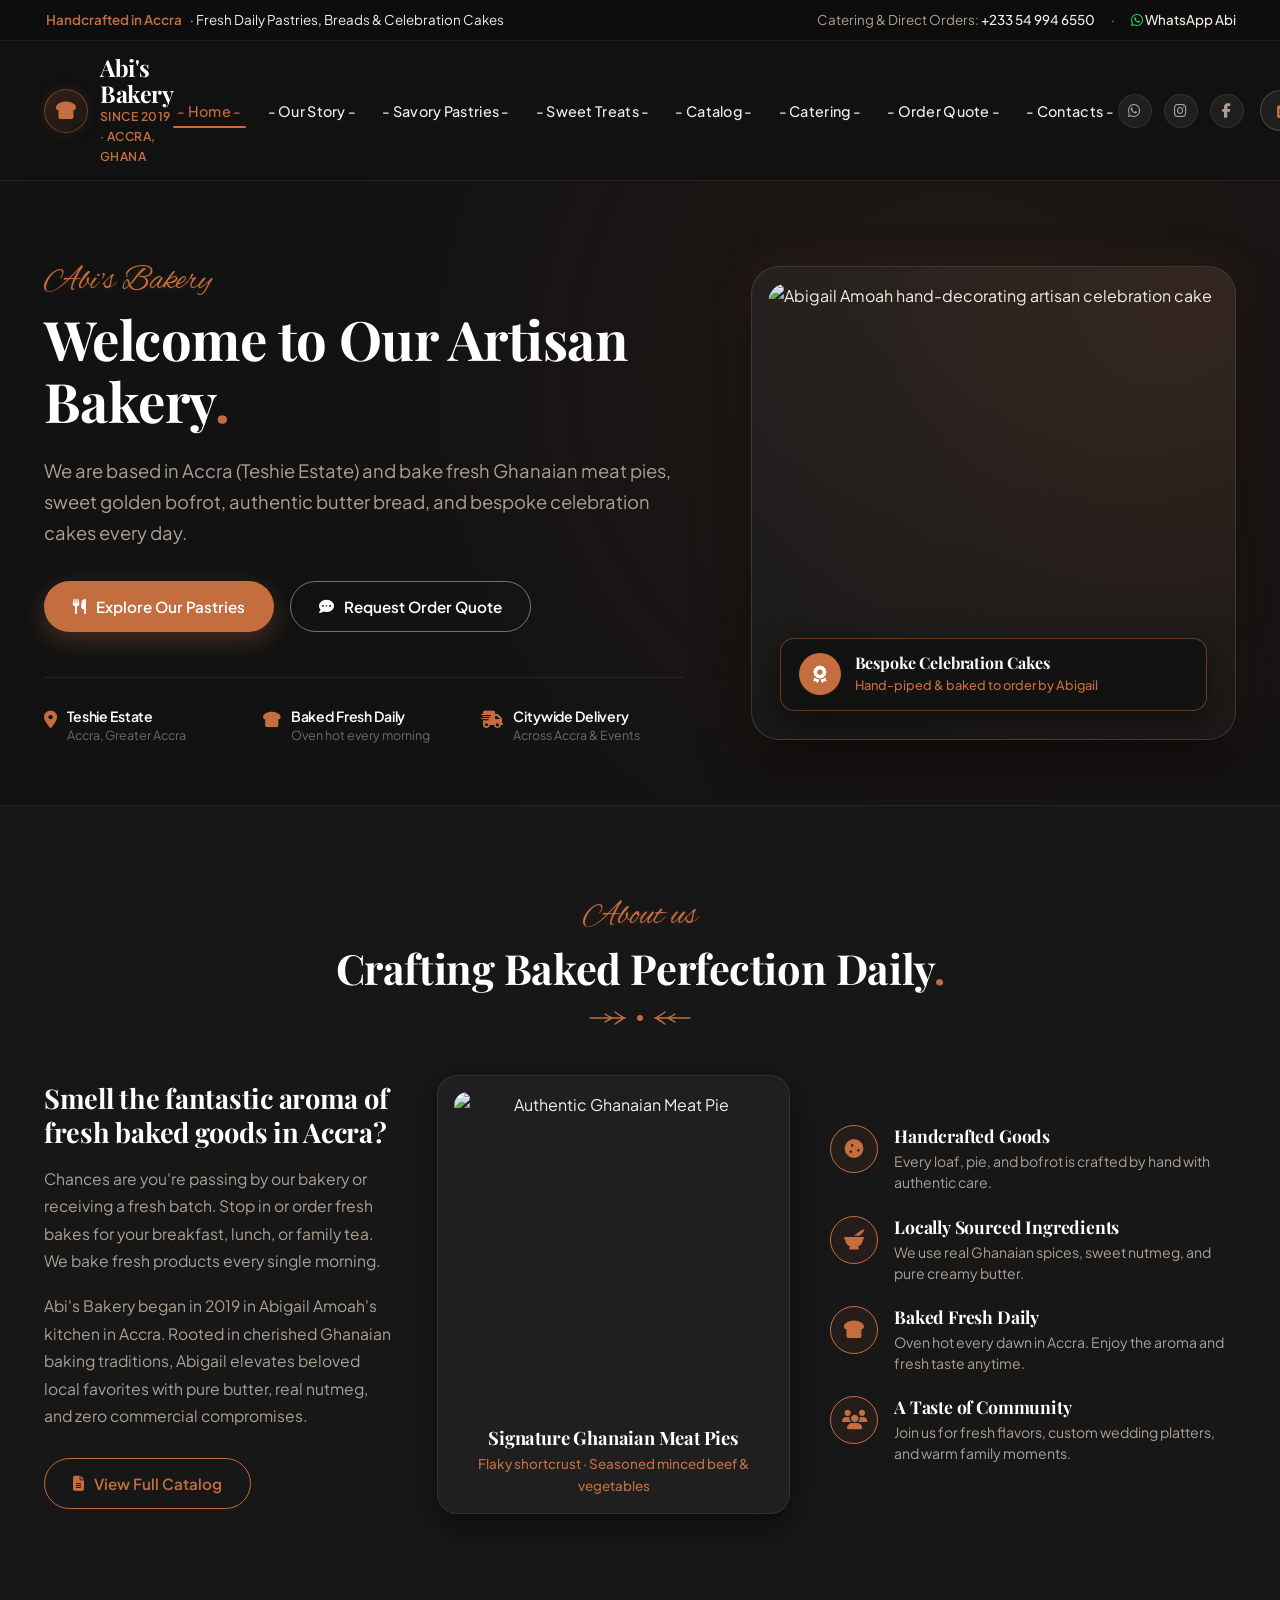
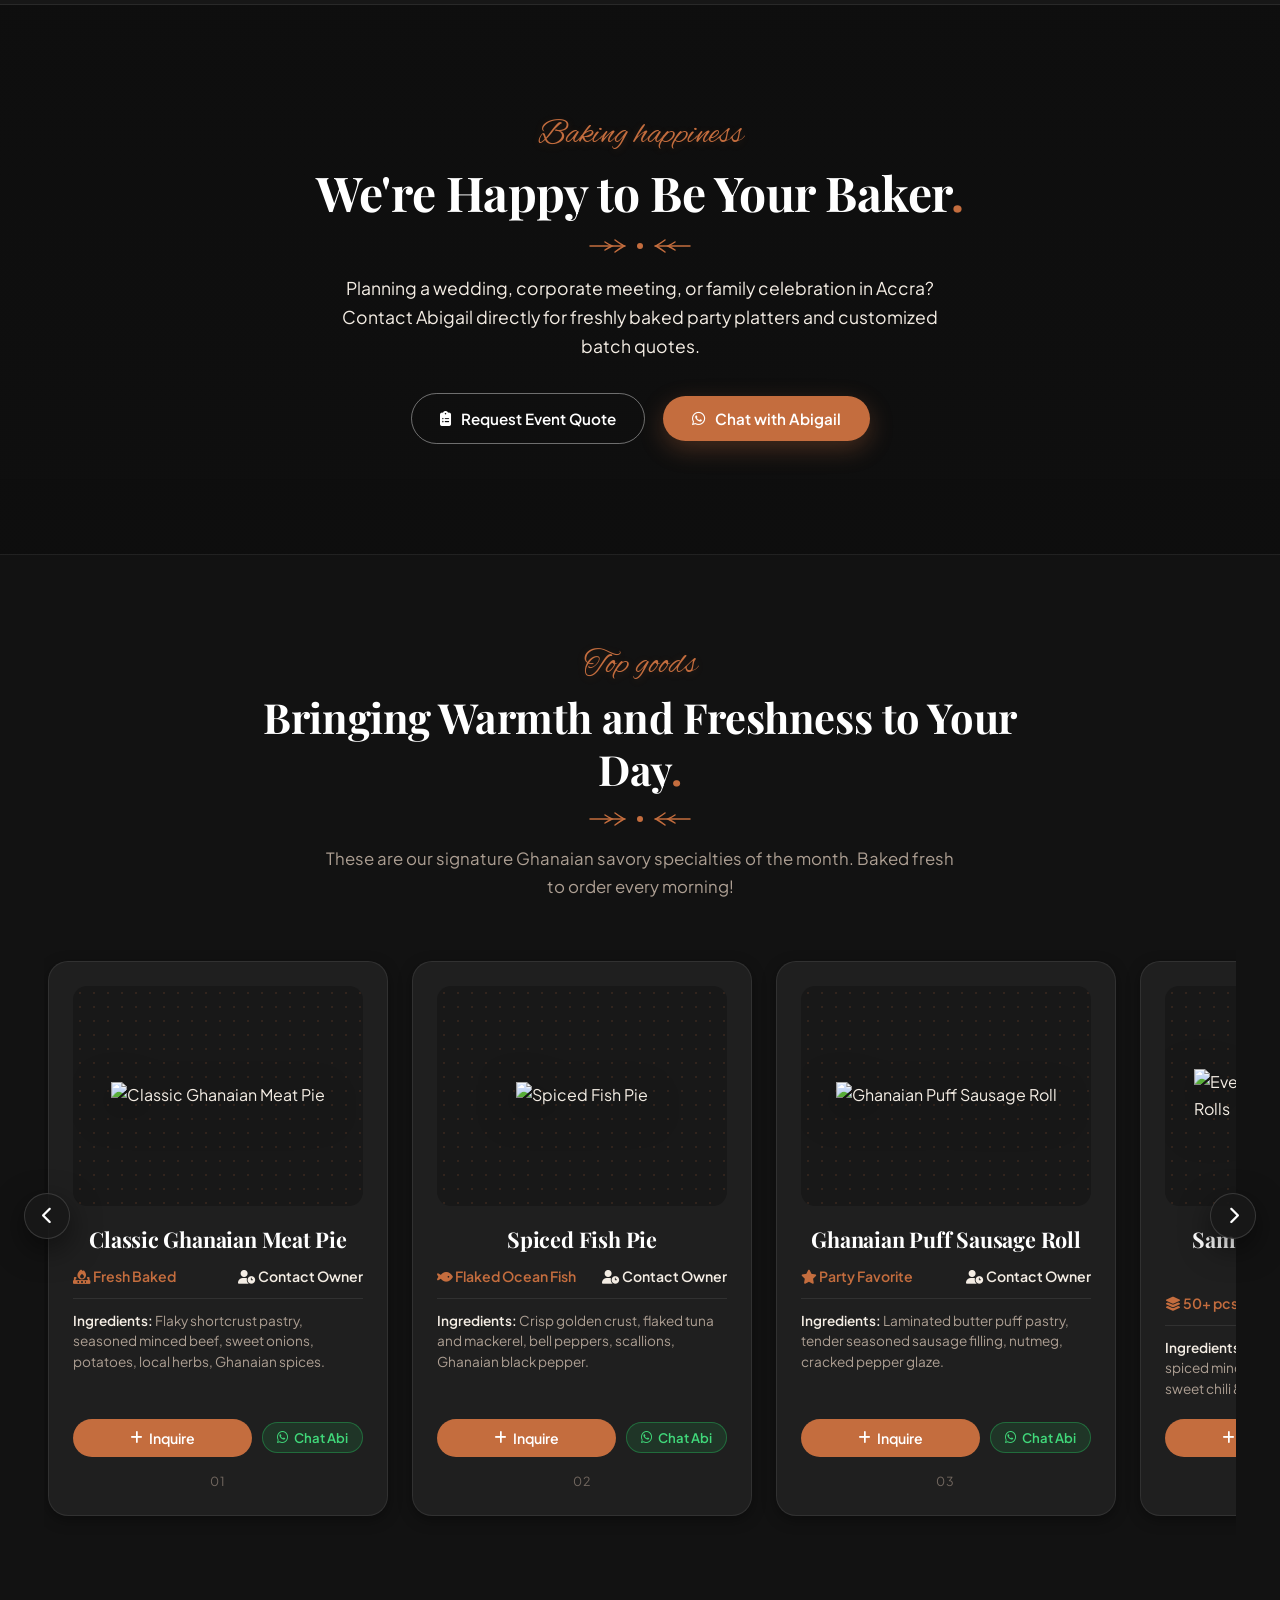
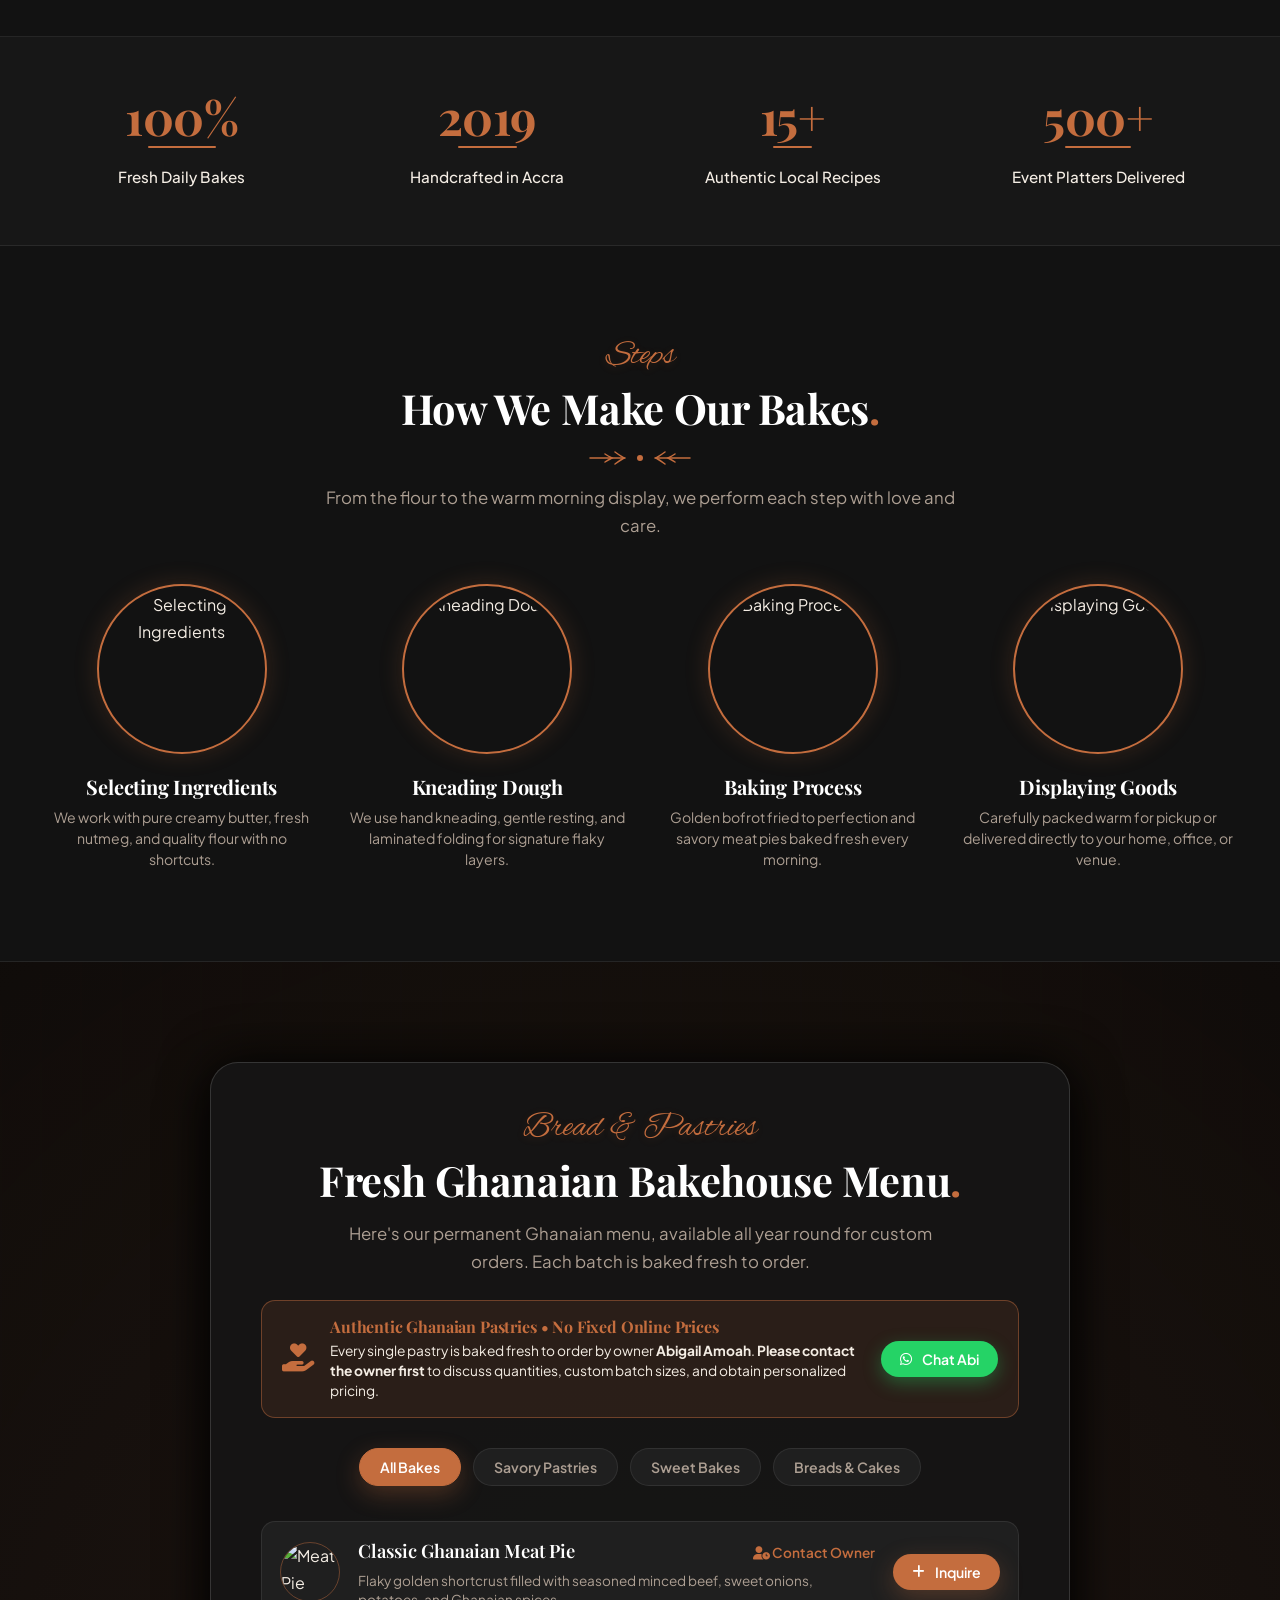
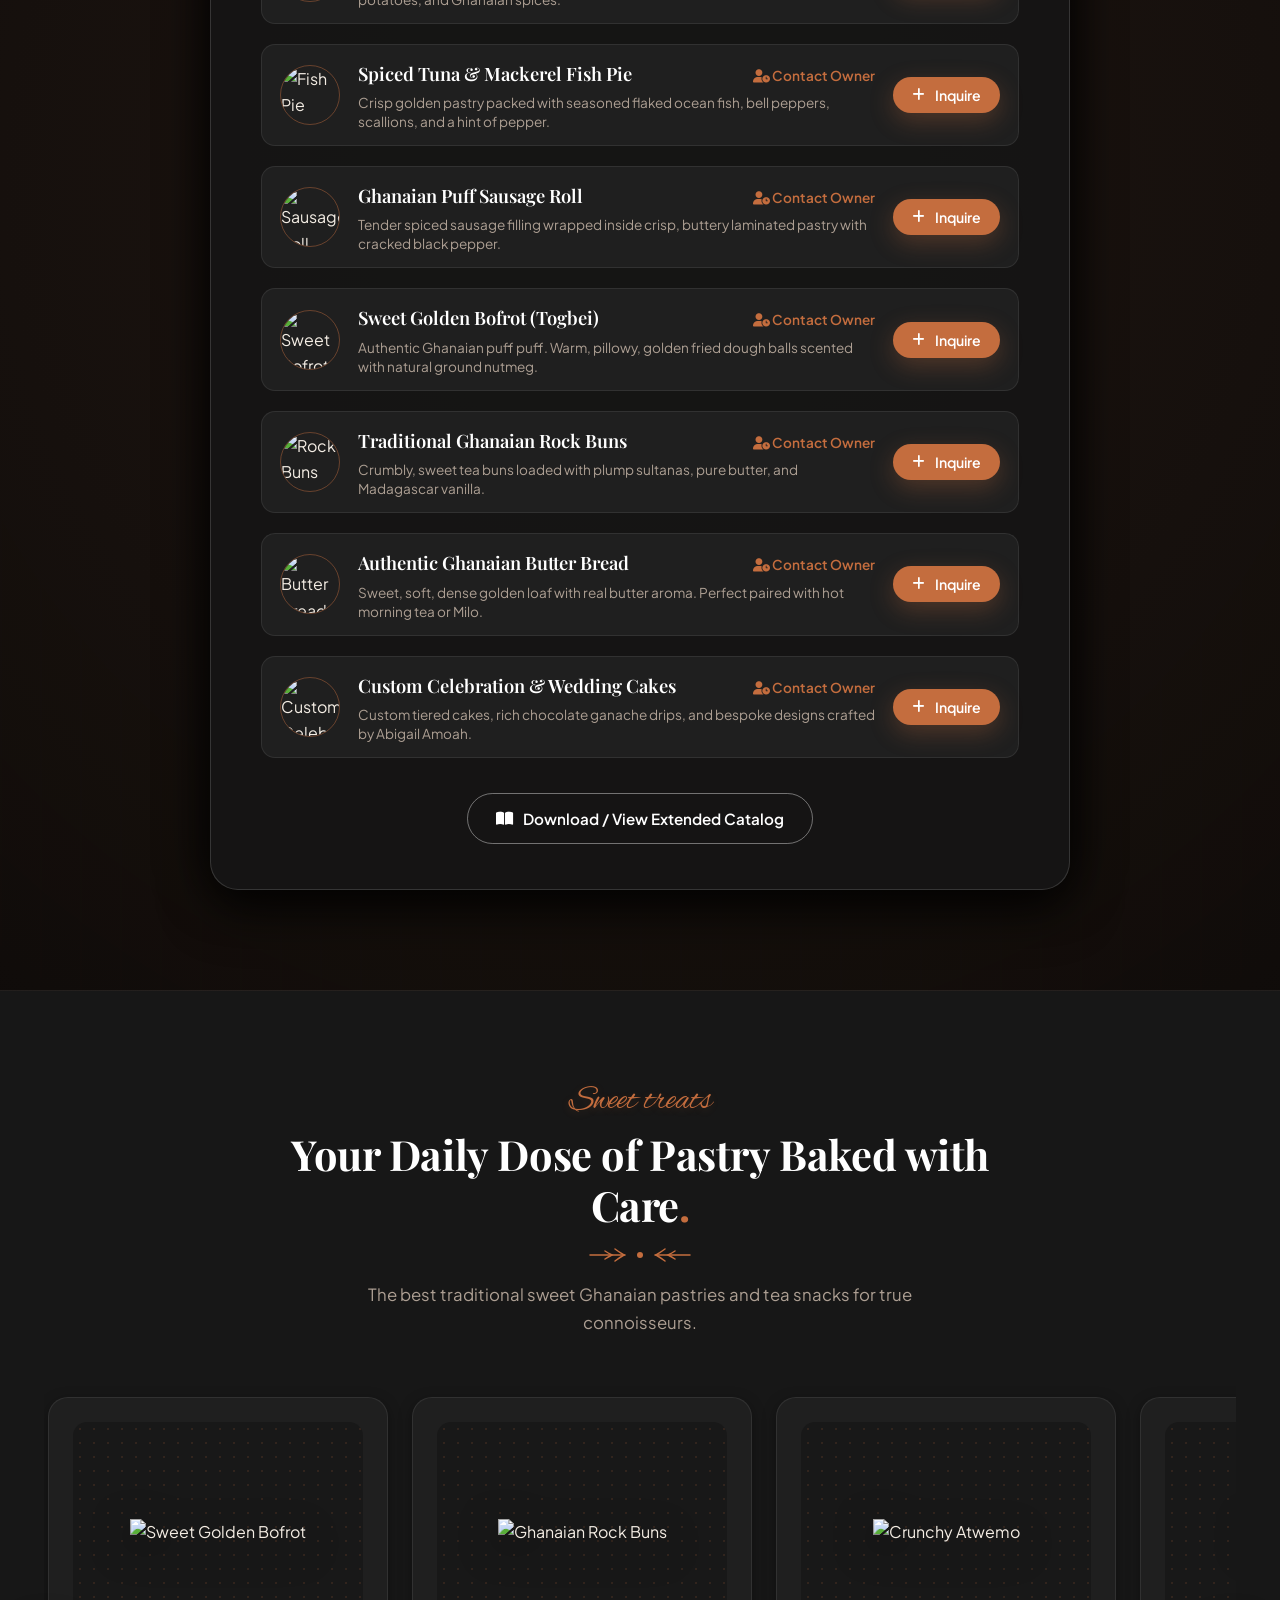
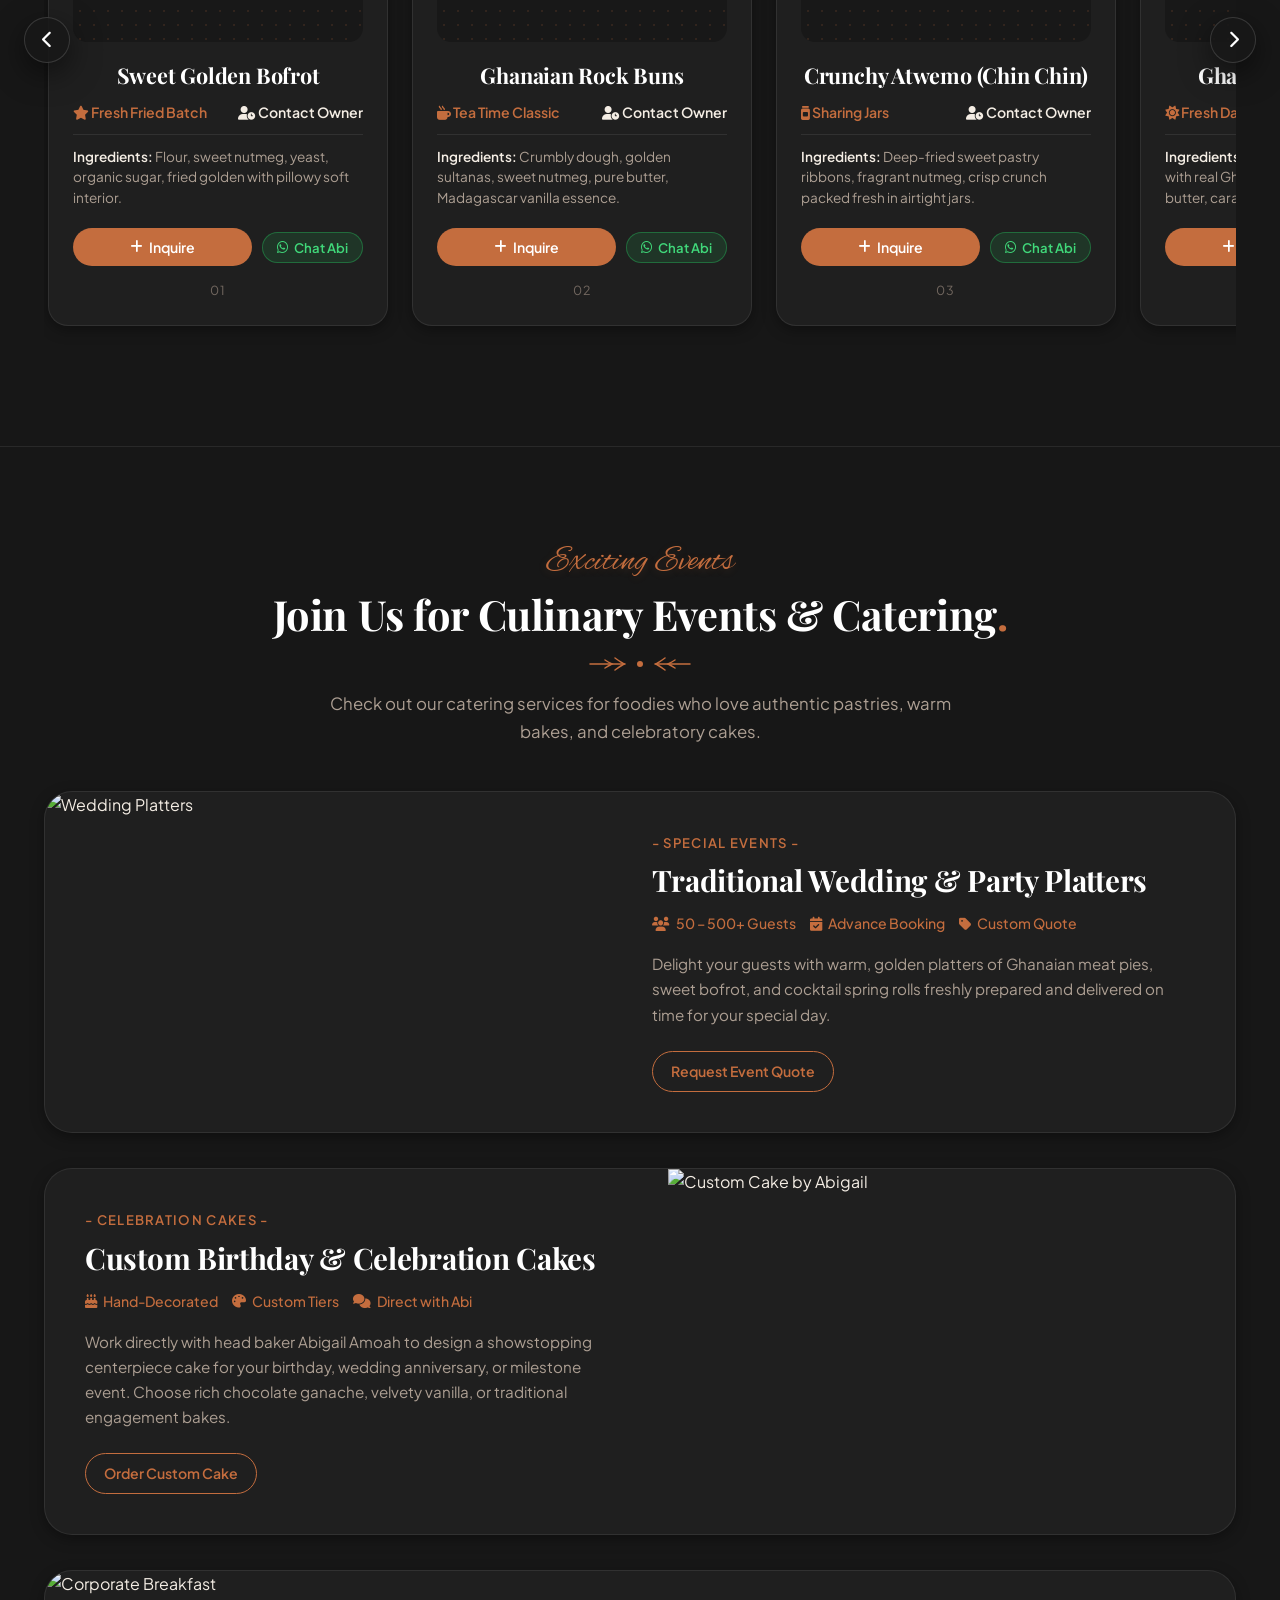
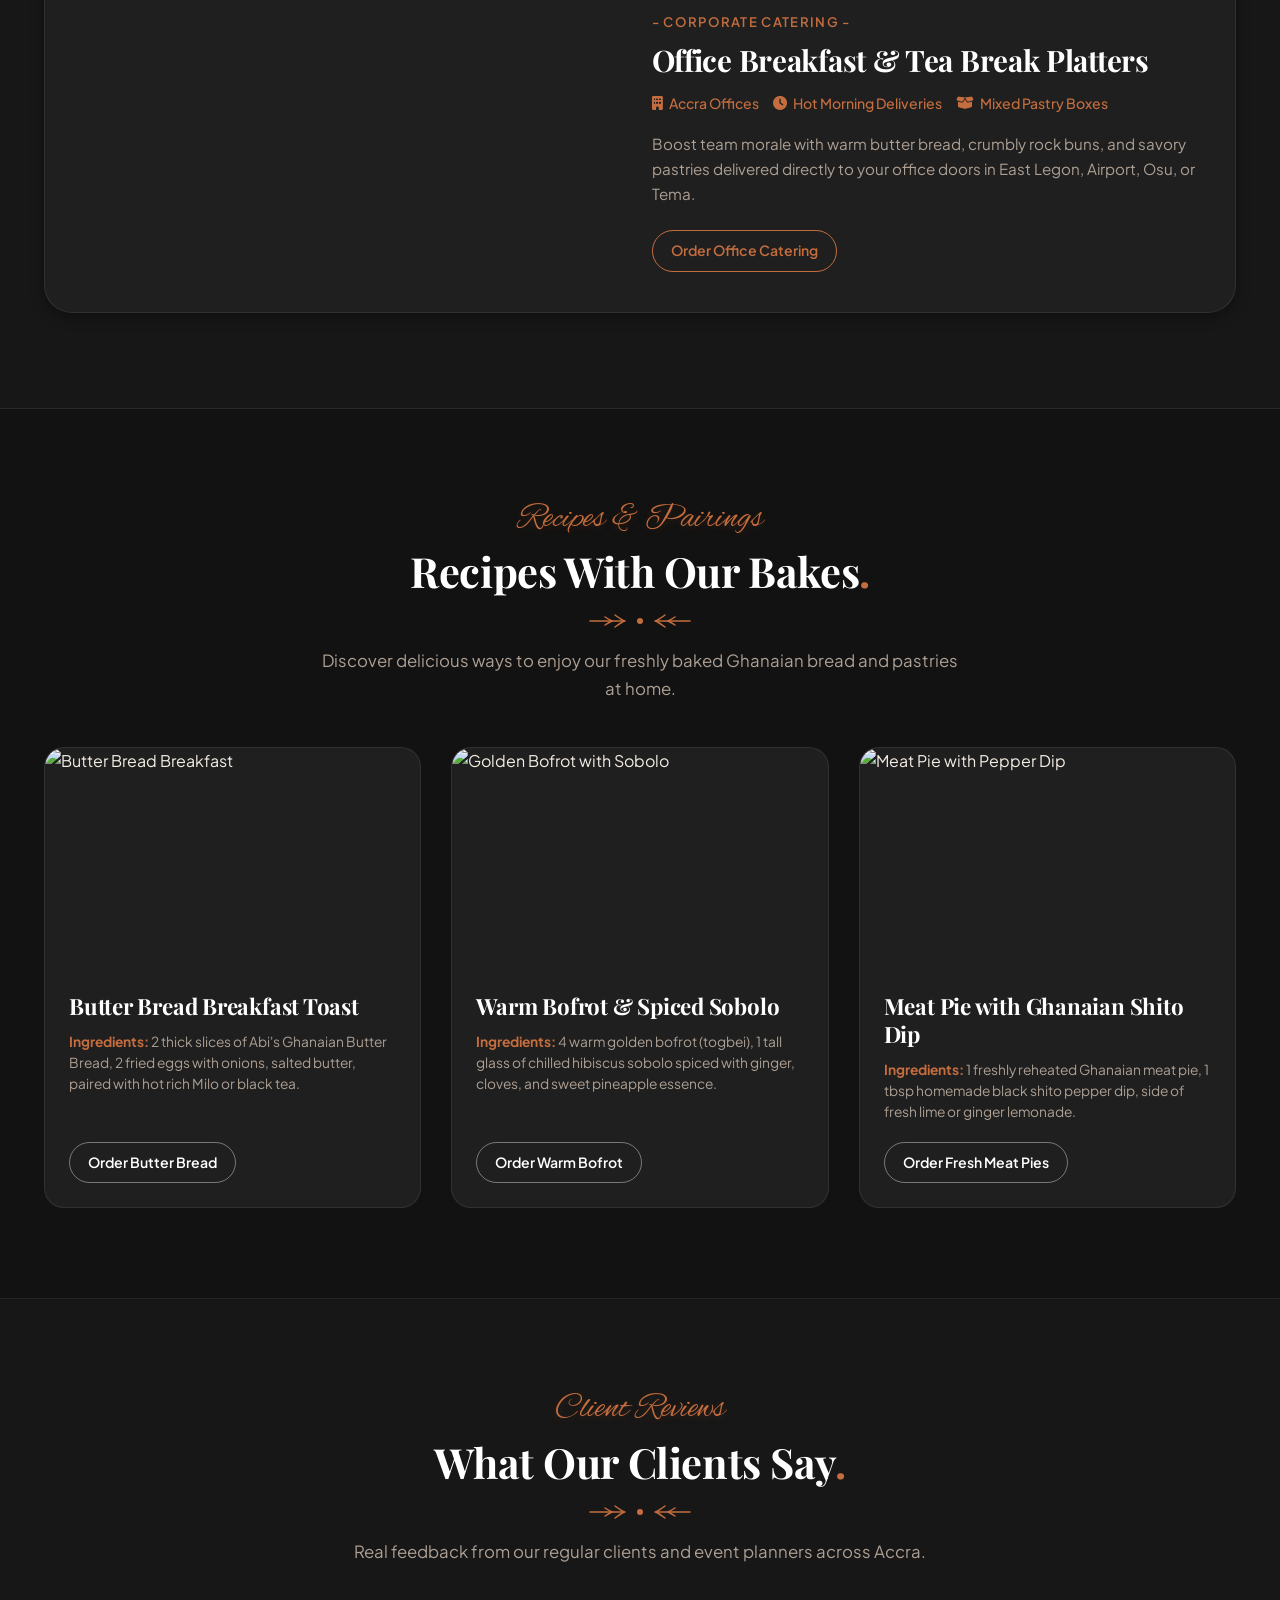
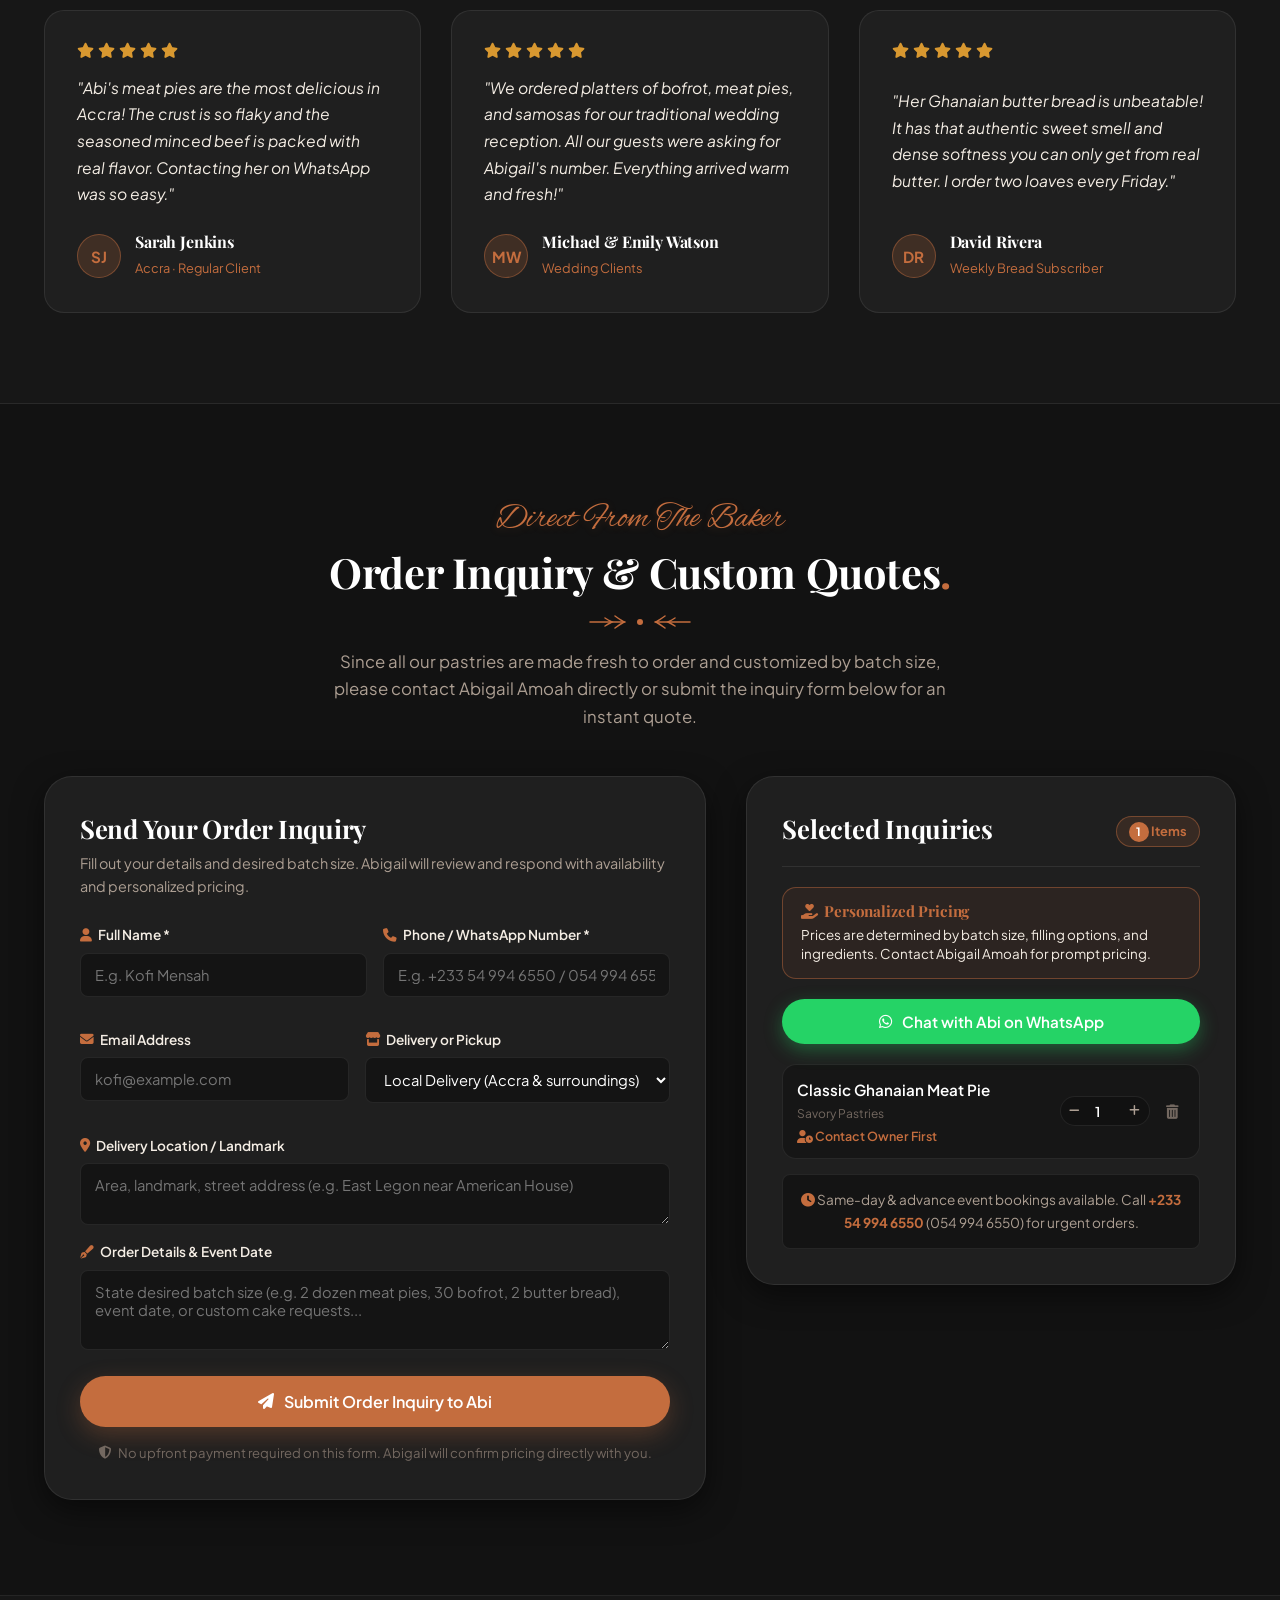
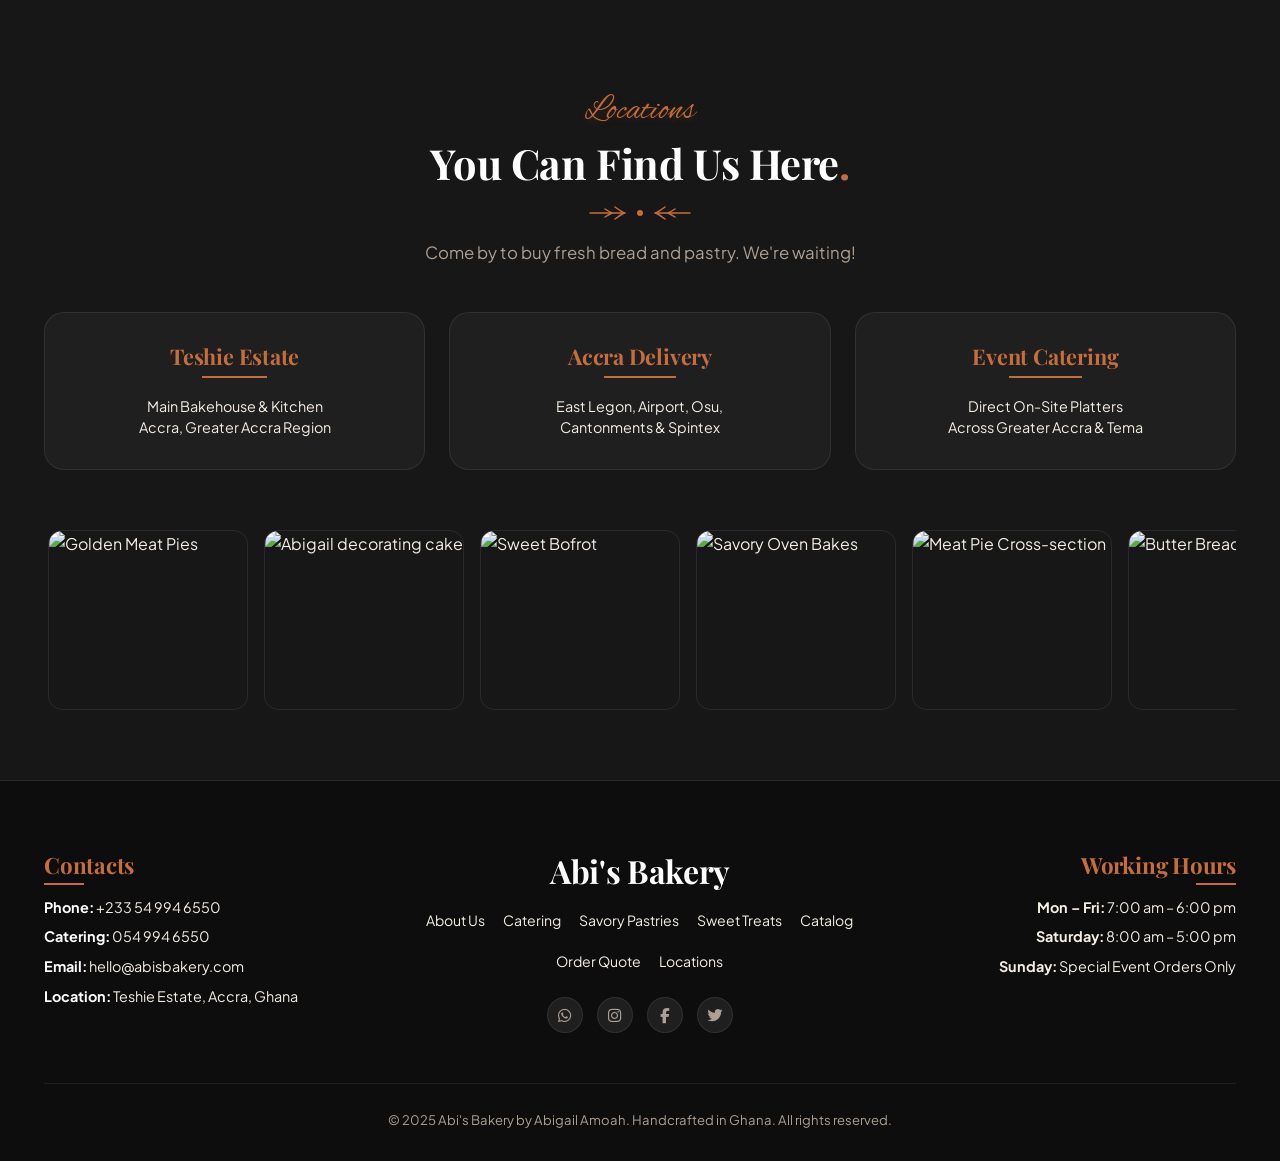
==== commit 861f71c4: "Dark Theme" ====
--- a/index.html
+++ b/index.html
@@ -6,7 +6,7 @@
     <meta name="viewport" content="width=device-width, initial-scale=1.0">
     <title>Abi's Bakery — Authentic Ghanaian Pastries, Breads &amp; Custom Cakes</title>
     <meta name="description"
-        content="Fresh handcrafted Ghanaian meat pies, sweet golden bofrot, authentic butter bread, rock buns, and custom celebration cakes by Abigail Amoah. Contact the owner for custom orders and pricing.">
+        content="Fresh handcrafted Ghanaian meat pies, sweet golden bofrot, authentic butter bread, rock buns, and bespoke celebration cakes by Abigail Amoah in Accra, Ghana.">
 
     <!-- Favicon -->
     <link rel="icon" type="image/svg+xml"
@@ -16,7 +16,7 @@
     <link rel="preconnect" href="https://fonts.googleapis.com">
     <link rel="preconnect" href="https://fonts.gstatic.com" crossorigin>
     <link
-        href="https://fonts.googleapis.com/css2?family=Playfair+Display:ital,wght@0,400;0,600;0,700;0,800;1,400&family=Plus+Jakarta+Sans:wght@300;400;500;600;700&display=swap"
+        href="https://fonts.googleapis.com/css2?family=Alex+Brush&family=Playfair+Display:ital,wght@0,400;0,600;0,700;0,800;1,400;1,600&family=Plus+Jakarta+Sans:wght@300;400;500;600;700&display=swap"
         rel="stylesheet">
 
     <!-- Font Awesome Icons -->
@@ -31,17 +31,34 @@
     <!-- Mobile Navigation Overlay Backdrop -->
     <div class="mobile-nav-overlay" id="mobile-nav-overlay"></div>
 
+    <!-- Top Announcement Bar (From Video) -->
+    <div class="top-bar">
+        <div class="container">
+            <div class="top-bar-left">
+                <span class="top-tag"><i class="fas fa-sparkles"></i> Handcrafted in Accra</span>
+                <span>· Fresh Daily Pastries, Breads &amp; Celebration Cakes</span>
+            </div>
+            <div class="top-bar-right">
+                <span>Catering &amp; Direct Orders: <a href="tel:+233549946550">+233 54 994 6550</a></span>
+                <span>·</span>
+                <a href="https://wa.me/233549946550" target="_blank" rel="noopener noreferrer">
+                    <i class="fab fa-whatsapp" style="color: #25d366;"></i> WhatsApp Abi
+                </a>
+            </div>
+        </div>
+    </div>
+
     <!-- Header Navigation -->
     <header id="main-header">
         <div class="container">
             <!-- Brand Logo -->
-            <a href="#home" class="logo" aria-label="Bigabbs Bakery Home">
+            <a href="#home" class="logo" aria-label="Abi's Bakery Home">
                 <div class="logo-icon">
                     <i class="fas fa-bread-slice"></i>
                 </div>
                 <div class="logo-text">
-                    <h1>Bigabbs Bakery</h1>
-                    <p>Since 2019 · Accra (Teshie Estate), Ghana</p>
+                    <h1>Abi's Bakery</h1>
+                    <p>Since 2019 · Accra, Ghana</p>
                 </div>
             </a>
 
@@ -54,7 +71,7 @@
                             <i class="fas fa-bread-slice"></i>
                         </div>
                         <div class="logo-text">
-                            <h3>Bigabbs Bakery</h3>
+                            <h3>Abi's Bakery</h3>
                             <p>Handmade in Ghana</p>
                         </div>
                     </div>
@@ -62,41 +79,54 @@
                 </div>
 
                 <ul class="nav-list">
-                    <li><a href="#home" class="active"><i class="fas fa-home"></i> Home</a></li>
-                    <li><a href="#featured"><i class="fas fa-star"></i> Specialties</a></li>
-                    <li><a href="#menu"><i class="fas fa-utensils"></i> Ghanaian Pastries</a></li>
-                    <li><a href="#gallery"><i class="fas fa-images"></i> Gallery</a></li>
-                    <li><a href="#about"><i class="fas fa-book-open"></i> Meet Abigail</a></li>
-                    <li><a href="#testimonials"><i class="fas fa-comments"></i> Reviews</a></li>
-                    <li><a href="#contact"><i class="fas fa-envelope"></i> Contact</a></li>
+                    <li><a href="#home" class="active">- Home -</a></li>
+                    <li><a href="#about">- Our Story -</a></li>
+                    <li><a href="#top-goods">- Savory Pastries -</a></li>
+                    <li><a href="#sweet-treats">- Sweet Treats -</a></li>
+                    <li><a href="#menu">- Catalog -</a></li>
+                    <li><a href="#catering">- Catering -</a></li>
+                    <li><a href="#order">- Order Quote -</a></li>
+                    <li><a href="#locations">- Contacts -</a></li>
                 </ul>
 
-                <!-- Mobile Drawer Bottom CTA -->
+                <!-- Mobile Drawer Footer -->
                 <div class="mobile-drawer-footer">
-                    <a href="#order" class="btn btn-primary mobile-order-btn">
-                        <i class="fas fa-comment-dots"></i> Request Order Quote
+                    <a href="#order" class="btn btn-copper mobile-order-btn">
+                        <i class="fas fa-clipboard-list"></i> Request Order Quote
                     </a>
                     <button type="button" class="btn btn-whatsapp" onclick="openWhatsAppInquiry()">
                         <i class="fab fa-whatsapp"></i> Chat on WhatsApp
                     </button>
-                    <div class="mobile-drawer-contact">
-                        <p><i class="fas fa-phone"></i> <a href="tel:+233549946550"
-                                style="color: inherit; text-decoration: none;">+233 54 994 6550</a></p>
-                        <p>Accra, Ghana · Daily Bakes</p>
+                    <div style="font-size: 0.85rem; color: var(--text-muted); text-align: center; margin-top: 10px;">
+                        <p><i class="fas fa-phone"></i> +233 54 994 6550</p>
+                        <p>Teshie Estate, Accra · Fresh Daily</p>
                     </div>
                 </div>
             </nav>
 
             <!-- Header Actions -->
             <div class="header-actions">
-                <a href="#order" class="cart-indicator" title="View Selected Inquiries" aria-label="Inquiry list">
-                    <i class="fas fa-clipboard-list"></i>
-                    <span class="cart-text">Inquiry List</span>
+                <div class="header-social-links">
+                    <a href="https://wa.me/233549946550" target="_blank" rel="noopener noreferrer" title="WhatsApp">
+                        <i class="fab fa-whatsapp"></i>
+                    </a>
+                    <a href="https://instagram.com" target="_blank" rel="noopener noreferrer" title="Instagram">
+                        <i class="fab fa-instagram"></i>
+                    </a>
+                    <a href="https://facebook.com" target="_blank" rel="noopener noreferrer" title="Facebook">
+                        <i class="fab fa-facebook-f"></i>
+                    </a>
+                </div>
+
+                <a href="#order" class="cart-indicator" title="View Selected Inquiries">
+                    <i class="fas fa-clipboard-list" style="color: var(--copper);"></i>
+                    <span>Inquiries</span>
                     <span class="cart-badge-count" style="display: none;">0</span>
                 </a>
-                <a href="#order" class="btn btn-primary btn-sm">Contact for Orders</a>
-
-                <!-- Hamburger Button for Mobile -->
+
+                <a href="#order" class="btn btn-copper btn-sm">Contact for Orders</a>
+
+                <!-- Hamburger Button -->
                 <button class="hamburger-btn" aria-label="Toggle navigation menu" aria-expanded="false">
                     <span class="hamburger-icon"></span>
                     <span class="hamburger-icon"></span>
@@ -106,769 +136,1015 @@
         </div>
     </header>
 
-    <!-- Hero Section -->
+    <!-- ==========================================================================
+       HERO SECTION (Matching Video Layout)
+       ========================================================================== -->
     <section id="home">
         <div class="container">
             <div class="hero-wrapper">
+                <!-- Left Hero Content -->
                 <div class="hero-content">
-                    <span class="hero-badge">
-                        <i class="fas fa-award"></i> Handcrafted in Ghana · Fresh Daily
-                    </span>
-                    <h2>Authentic Ghanaian Bakes <span>Made with Love</span> &amp; Heritage</h2>
-                    <p>From golden, flaky Ghanaian meat pies and warm sweet bofrot to pillowy butter bread and bespoke
-                        celebration cakes. Handcrafted from scratch by Abigail Amoah.</p>
+                    <span class="cursive-eyebrow">Abi's Bakery</span>
+                    <h1>Welcome to Our Artisan Bakery<span class="period">.</span></h1>
+                    <p class="hero-lead">We are based in Accra (Teshie Estate) and bake fresh Ghanaian meat pies, sweet
+                        golden bofrot, authentic butter bread, and bespoke celebration cakes every day.</p>
 
                     <div class="hero-actions">
-                        <a href="#menu" class="btn btn-primary">
+                        <a href="#top-goods" class="btn btn-copper">
                             <i class="fas fa-utensils"></i> Explore Our Pastries
                         </a>
-                        <a href="#order" class="btn btn-outline">
-                            <i class="fas fa-phone-alt"></i> Contact Abi for Orders
+                        <a href="#order" class="btn btn-outline-light">
+                            <i class="fas fa-comment-dots"></i> Request Order Quote
                         </a>
                     </div>
 
-                    <div class="hero-highlights">
-                        <div class="highlight-item">
-                            <i class="fas fa-check-circle"></i>
-                            <span>100% Fresh Daily Bakes</span>
-                        </div>
-                        <div class="highlight-item">
-                            <i class="fas fa-check-circle"></i>
-                            <span>Generous Fillings &amp; Spices</span>
-                        </div>
-                        <div class="highlight-item">
-                            <i class="fas fa-check-circle"></i>
-                            <span>Party &amp; Event Orders</span>
-                        </div>
-                    </div>
-                </div>
-
-                <!-- Hero Spotlight Card -->
-                <div class="hero-card">
-                    <div class="hero-card-header">
-                        <span class="hero-card-tag">Chef's Signature</span>
-                        <div class="stars">
-                            <i class="fas fa-star"></i>
-                            <i class="fas fa-star"></i>
-                            <i class="fas fa-star"></i>
-                            <i class="fas fa-star"></i>
-                            <i class="fas fa-star"></i>
-                        </div>
-                    </div>
-                    <div class="hero-card-img-wrap">
-                        <img src="abi2.jpg" alt="Abigail decorating custom baked cake in bakery kitchen" loading="lazy">
-                    </div>
-                    <h3>Bespoke Celebration &amp; Event Cakes</h3>
-                    <p>Custom tiered cakes, rich chocolate ganache drips, and traditional engagement showstoppers made
-                        to order.</p>
-                    <div class="hero-card-footer">
-                        <span class="price-on-request-badge">
-                            <i class="fas fa-user-clock"></i> Contact Owner First
-                        </span>
-                        <button type="button" class="btn btn-primary btn-sm add-to-inquiry-btn"
-                            data-name="Custom Celebration Cake" data-category="Cakes">
-                            <i class="fas fa-plus"></i> Inquire
-                        </button>
+                    <!-- 3 Location Pills from Hero Video -->
+                    <div class="hero-locations">
+                        <div class="hero-loc-item">
+                            <i class="fas fa-location-dot"></i>
+                            <div>
+                                <h5>Teshie Estate</h5>
+                                <p>Accra, Greater Accra</p>
+                            </div>
+                        </div>
+                        <div class="hero-loc-item">
+                            <i class="fas fa-bread-slice"></i>
+                            <div>
+                                <h5>Baked Fresh Daily</h5>
+                                <p>Oven hot every morning</p>
+                            </div>
+                        </div>
+                        <div class="hero-loc-item">
+                            <i class="fas fa-truck-fast"></i>
+                            <div>
+                                <h5>Citywide Delivery</h5>
+                                <p>Across Accra &amp; Events</p>
+                            </div>
+                        </div>
+                    </div>
+                </div>
+
+                <!-- Right Hero Visual Card: Abigail & Custom Celebration Cake -->
+                <div class="hero-visual-card">
+                    <div class="hero-img-wrap">
+                        <img src="abi2.jpg" alt="Abigail Amoah hand-decorating artisan celebration cake" loading="eager">
+                    </div>
+                    <div class="hero-badge-floating">
+                        <div class="badge-icon">
+                            <i class="fas fa-award"></i>
+                        </div>
+                        <div>
+                            <h4>Bespoke Celebration Cakes</h4>
+                            <p>Hand-piped &amp; baked to order by Abigail</p>
+                        </div>
                     </div>
                 </div>
             </div>
         </div>
     </section>
 
-    <!-- Trust / Badges Bar -->
-    <section class="trust-bar">
-        <div class="container">
-            <div class="trust-grid">
-                <div class="trust-item">
-                    <div class="trust-icon">
-                        <i class="fas fa-fire-burner"></i>
-                    </div>
-                    <div class="trust-text">
-                        <h4>Baked Fresh Daily</h4>
-                        <p>Oven hot every dawn in Accra</p>
-                    </div>
-                </div>
-                <div class="trust-item">
-                    <div class="trust-icon">
-                        <i class="fas fa-mortar-pestle"></i>
-                    </div>
-                    <div class="trust-text">
-                        <h4>Authentic Local Recipes</h4>
-                        <p>Real Ghanaian spices &amp; pure butter</p>
-                    </div>
-                </div>
-                <div class="trust-item">
-                    <div class="trust-icon">
-                        <i class="fas fa-calendar-check"></i>
-                    </div>
-                    <div class="trust-text">
-                        <h4>Event Platters &amp; Parties</h4>
-                        <p>Custom batches for weddings &amp; meetings</p>
-                    </div>
-                </div>
-                <div class="trust-item">
-                    <div class="trust-icon">
-                        <i class="fab fa-whatsapp"></i>
-                    </div>
-                    <div class="trust-text">
-                        <h4>Direct With Abigail</h4>
-                        <p>Instant quotes via WhatsApp &amp; phone</p>
+    <!-- ==========================================================================
+       ABOUT US SECTION (Matching Video 3-Column Split)
+       ========================================================================== -->
+    <section id="about">
+        <div class="container">
+            <div class="section-header">
+                <span class="cursive-eyebrow">About us</span>
+                <h2>Crafting Baked Perfection Daily<span class="period">.</span></h2>
+                <div class="wheat-divider">
+                    <svg class="wheat-icon" viewBox="0 0 120 24" fill="none" xmlns="http://www.w3.org/2000/svg">
+                        <path d="M10 12 C 25 12, 35 12, 45 12" stroke="#c46d3e" stroke-width="1.5" stroke-linecap="round"/>
+                        <path d="M25 8 C 28 10, 32 12, 32 12 C 32 12, 28 14, 25 16" stroke="#c46d3e" stroke-width="1.5" stroke-linecap="round"/>
+                        <path d="M35 6 C 39 9, 44 12, 44 12 C 44 12, 39 15, 35 18" stroke="#c46d3e" stroke-width="1.5" stroke-linecap="round"/>
+                        <circle cx="60" cy="12" r="3" fill="#c46d3e"/>
+                        <path d="M75 12 C 85 12, 95 12, 110 12" stroke="#c46d3e" stroke-width="1.5" stroke-linecap="round"/>
+                        <path d="M95 8 C 92 10, 88 12, 88 12 C 88 12, 92 14, 95 16" stroke="#c46d3e" stroke-width="1.5" stroke-linecap="round"/>
+                        <path d="M85 6 C 81 9, 76 12, 76 12 C 76 12, 81 15, 85 18" stroke="#c46d3e" stroke-width="1.5" stroke-linecap="round"/>
+                    </svg>
+                </div>
+            </div>
+
+            <div class="about-grid-3col">
+                <!-- Left: Story & Catalog -->
+                <div class="about-col-story">
+                    <h3>Smell the fantastic aroma of fresh baked goods in Accra?</h3>
+                    <p>Chances are you're passing by our bakery or receiving a fresh batch. Stop in or order fresh bakes
+                        for your breakfast, lunch, or family tea. We bake fresh products every single morning.</p>
+                    <p>Abi's Bakery began in 2019 in Abigail Amoah's kitchen in Accra. Rooted in cherished Ghanaian
+                        baking traditions, Abigail elevates beloved local favorites with pure butter, real nutmeg, and
+                        zero commercial compromises.</p>
+                    <a href="Menu.html" class="btn btn-outline-copper">
+                        <i class="fas fa-file-alt"></i> View Full Catalog
+                    </a>
+                </div>
+
+                <!-- Center: Featured Pastry Showcase Card -->
+                <div class="about-showcase-card">
+                    <div class="about-showcase-img-wrap">
+                        <img src="Meat-pie-11-683x1024.jpg.webp" alt="Authentic Ghanaian Meat Pie" loading="lazy">
+                    </div>
+                    <h4>Signature Ghanaian Meat Pies</h4>
+                    <p>Flaky shortcrust · Seasoned minced beef &amp; vegetables</p>
+                </div>
+
+                <!-- Right: 4 Features with Copper Outlined Icons from Video -->
+                <div class="about-features-list">
+                    <div class="about-feature-item">
+                        <div class="about-feature-icon">
+                            <i class="fas fa-cookie"></i>
+                        </div>
+                        <div class="about-feature-text">
+                            <h4>Handcrafted Goods</h4>
+                            <p>Every loaf, pie, and bofrot is crafted by hand with authentic care.</p>
+                        </div>
+                    </div>
+
+                    <div class="about-feature-item">
+                        <div class="about-feature-icon">
+                            <i class="fas fa-mortar-pestle"></i>
+                        </div>
+                        <div class="about-feature-text">
+                            <h4>Locally Sourced Ingredients</h4>
+                            <p>We use real Ghanaian spices, sweet nutmeg, and pure creamy butter.</p>
+                        </div>
+                    </div>
+
+                    <div class="about-feature-item">
+                        <div class="about-feature-icon">
+                            <i class="fas fa-bread-slice"></i>
+                        </div>
+                        <div class="about-feature-text">
+                            <h4>Baked Fresh Daily</h4>
+                            <p>Oven hot every dawn in Accra. Enjoy the aroma and fresh taste anytime.</p>
+                        </div>
+                    </div>
+
+                    <div class="about-feature-item">
+                        <div class="about-feature-icon">
+                            <i class="fas fa-users"></i>
+                        </div>
+                        <div class="about-feature-text">
+                            <h4>A Taste of Community</h4>
+                            <p>Join us for fresh flavors, custom wedding platters, and warm family moments.</p>
+                        </div>
                     </div>
                 </div>
             </div>
         </div>
     </section>
 
-    <!-- Specialties Section -->
-    <section id="featured">
+    <!-- ==========================================================================
+       COMMUNITY BANNER: "We're Happy to Be Your Baker"
+       ========================================================================== -->
+    <section class="community-banner">
+        <div class="container">
+            <span class="cursive-eyebrow">Baking happiness</span>
+            <h2>We're Happy to Be Your Baker<span class="period">.</span></h2>
+            <div class="wheat-divider">
+                <svg class="wheat-icon" viewBox="0 0 120 24" fill="none" xmlns="http://www.w3.org/2000/svg">
+                    <path d="M10 12 C 25 12, 35 12, 45 12" stroke="#c46d3e" stroke-width="1.5" stroke-linecap="round"/>
+                    <path d="M25 8 C 28 10, 32 12, 32 12 C 32 12, 28 14, 25 16" stroke="#c46d3e" stroke-width="1.5" stroke-linecap="round"/>
+                    <path d="M35 6 C 39 9, 44 12, 44 12 C 44 12, 39 15, 35 18" stroke="#c46d3e" stroke-width="1.5" stroke-linecap="round"/>
+                    <circle cx="60" cy="12" r="3" fill="#c46d3e"/>
+                    <path d="M75 12 C 85 12, 95 12, 110 12" stroke="#c46d3e" stroke-width="1.5" stroke-linecap="round"/>
+                    <path d="M95 8 C 92 10, 88 12, 88 12 C 88 12, 92 14, 95 16" stroke="#c46d3e" stroke-width="1.5" stroke-linecap="round"/>
+                    <path d="M85 6 C 81 9, 76 12, 76 12 C 76 12, 81 15, 85 18" stroke="#c46d3e" stroke-width="1.5" stroke-linecap="round"/>
+                </svg>
+            </div>
+            <p class="banner-sub">Planning a wedding, corporate meeting, or family celebration in Accra? Contact Abigail
+                directly for freshly baked party platters and customized batch quotes.</p>
+            <div class="banner-actions">
+                <a href="#order" class="btn btn-outline-light">
+                    <i class="fas fa-clipboard-list"></i> Request Event Quote
+                </a>
+                <button type="button" class="btn btn-copper" onclick="openWhatsAppInquiry()">
+                    <i class="fab fa-whatsapp"></i> Chat with Abigail
+                </button>
+            </div>
+        </div>
+    </section>
+
+    <!-- ==========================================================================
+       TOP GOODS CAROUSEL: Savory Pastries (Matching Video)
+       ========================================================================== -->
+    <section id="top-goods" class="carousel-section">
         <div class="container">
             <div class="section-header">
-                <span class="section-tag">Ghanaian Delights</span>
-                <h2 class="section-title">Our Master Specialties</h2>
-                <p class="section-subtitle">Every pastry is crafted with traditional Ghanaian recipes, golden crusts,
-                    and rich homemade fillings.</p>
-            </div>
-
-            <div class="features">
-                <div class="feature-item">
-                    <div class="feature-icon-wrap">
-                        <i class="fas fa-pie-chart"></i>
-                    </div>
-                    <h3>Ghanaian Savory Meat &amp; Fish Pies</h3>
-                    <p>Signature flaky shortcrust pies packed with savory minced beef, onions, and carrots, or spiced
-                        flaked mackerel. A true Ghanaian classic.</p>
-                </div>
-                <div class="feature-item">
-                    <div class="feature-icon-wrap">
-                        <i class="fas fa-cookie-bite"></i>
-                    </div>
-                    <h3>Golden Bofrot &amp; Sweet Snacks</h3>
-                    <p>Puff-puff / bofrot with warm nutmeg aroma, crumbly rock buns, and crunchy sweet atwemo (chin
-                        chin) perfect for any gathering.</p>
-                </div>
-                <div class="feature-item">
-                    <div class="feature-icon-wrap">
-                        <i class="fas fa-bread-slice"></i>
-                    </div>
-                    <h3>Artisan Butter &amp; Sugar Bread</h3>
-                    <p>Sweet, soft, dense Ghanaian butter bread and fragrant sugar loaves baked to golden crust
-                        perfection for breakfast and tea time.</p>
-                </div>
+                <span class="cursive-eyebrow">Top goods</span>
+                <h2>Bringing Warmth and Freshness to Your Day<span class="period">.</span></h2>
+                <div class="wheat-divider">
+                    <svg class="wheat-icon" viewBox="0 0 120 24" fill="none" xmlns="http://www.w3.org/2000/svg">
+                        <path d="M10 12 C 25 12, 35 12, 45 12" stroke="#c46d3e" stroke-width="1.5" stroke-linecap="round"/>
+                        <path d="M25 8 C 28 10, 32 12, 32 12 C 32 12, 28 14, 25 16" stroke="#c46d3e" stroke-width="1.5" stroke-linecap="round"/>
+                        <path d="M35 6 C 39 9, 44 12, 44 12 C 44 12, 39 15, 35 18" stroke="#c46d3e" stroke-width="1.5" stroke-linecap="round"/>
+                        <circle cx="60" cy="12" r="3" fill="#c46d3e"/>
+                        <path d="M75 12 C 85 12, 95 12, 110 12" stroke="#c46d3e" stroke-width="1.5" stroke-linecap="round"/>
+                        <path d="M95 8 C 92 10, 88 12, 88 12 C 88 12, 92 14, 95 16" stroke="#c46d3e" stroke-width="1.5" stroke-linecap="round"/>
+                        <path d="M85 6 C 81 9, 76 12, 76 12 C 76 12, 81 15, 85 18" stroke="#c46d3e" stroke-width="1.5" stroke-linecap="round"/>
+                    </svg>
+                </div>
+                <p>These are our signature Ghanaian savory specialties of the month. Baked fresh to order every morning!</p>
+            </div>
+
+            <!-- Carousel with Navigation Arrows -->
+            <div class="carousel-container">
+                <button type="button" class="carousel-btn carousel-prev" aria-label="Previous savory item">
+                    <i class="fas fa-chevron-left"></i>
+                </button>
+
+                <div class="carousel-track">
+                    <!-- Product Card 1: Classic Ghanaian Meat Pie -->
+                    <div class="product-card">
+                        <div class="card-img-wrap">
+                            <img src="abi4.jpg" alt="Classic Ghanaian Meat Pie" loading="lazy">
+                        </div>
+                        <h3>Classic Ghanaian Meat Pie</h3>
+                        <div class="card-meta-row">
+                            <span class="weight"><i class="fas fa-fire-burner"></i> Fresh Baked</span>
+                            <span class="price"><i class="fas fa-user-clock"></i> Contact Owner</span>
+                        </div>
+                        <p class="card-ingredients">
+                            <strong>Ingredients:</strong> Flaky shortcrust pastry, seasoned minced beef, sweet onions,
+                            potatoes, local herbs, Ghanaian spices.
+                        </p>
+                        <div class="card-actions">
+                            <button type="button" class="add-to-inquiry-btn" data-name="Classic Ghanaian Meat Pie"
+                                data-category="Savory Pastries">
+                                <i class="fas fa-plus"></i> Inquire
+                            </button>
+                            <button type="button" class="btn-whatsapp-sm"
+                                onclick="openWhatsAppInquiry('', '', 'Inquiring about Classic Ghanaian Meat Pie')">
+                                <i class="fab fa-whatsapp"></i> Chat Abi
+                            </button>
+                        </div>
+                        <span class="card-number">01</span>
+                    </div>
+
+                    <!-- Product Card 2: Spiced Tuna & Mackerel Fish Pie -->
+                    <div class="product-card">
+                        <div class="card-img-wrap">
+                            <img src="Meat-pie-11-683x1024.jpg.webp" alt="Spiced Fish Pie" loading="lazy">
+                        </div>
+                        <h3>Spiced Fish Pie</h3>
+                        <div class="card-meta-row">
+                            <span class="weight"><i class="fas fa-fish"></i> Flaked Ocean Fish</span>
+                            <span class="price"><i class="fas fa-user-clock"></i> Contact Owner</span>
+                        </div>
+                        <p class="card-ingredients">
+                            <strong>Ingredients:</strong> Crisp golden crust, flaked tuna and mackerel, bell peppers,
+                            scallions, Ghanaian black pepper.
+                        </p>
+                        <div class="card-actions">
+                            <button type="button" class="add-to-inquiry-btn" data-name="Spiced Fish Pie"
+                                data-category="Savory Pastries">
+                                <i class="fas fa-plus"></i> Inquire
+                            </button>
+                            <button type="button" class="btn-whatsapp-sm"
+                                onclick="openWhatsAppInquiry('', '', 'Inquiring about Spiced Fish Pie')">
+                                <i class="fab fa-whatsapp"></i> Chat Abi
+                            </button>
+                        </div>
+                        <span class="card-number">02</span>
+                    </div>
+
+                    <!-- Product Card 3: Ghanaian Puff Sausage Roll -->
+                    <div class="product-card">
+                        <div class="card-img-wrap">
+                            <img src="https://images.unsplash.com/photo-1549931319-a545dcf3bc73?auto=format&fit=crop&w=600&q=80"
+                                alt="Ghanaian Puff Sausage Roll" loading="lazy">
+                        </div>
+                        <h3>Ghanaian Puff Sausage Roll</h3>
+                        <div class="card-meta-row">
+                            <span class="weight"><i class="fas fa-star"></i> Party Favorite</span>
+                            <span class="price"><i class="fas fa-user-clock"></i> Contact Owner</span>
+                        </div>
+                        <p class="card-ingredients">
+                            <strong>Ingredients:</strong> Laminated butter puff pastry, tender seasoned sausage filling,
+                            nutmeg, cracked pepper glaze.
+                        </p>
+                        <div class="card-actions">
+                            <button type="button" class="add-to-inquiry-btn" data-name="Ghanaian Sausage Roll"
+                                data-category="Savory Pastries">
+                                <i class="fas fa-plus"></i> Inquire
+                            </button>
+                            <button type="button" class="btn-whatsapp-sm"
+                                onclick="openWhatsAppInquiry('', '', 'Inquiring about Ghanaian Sausage Roll')">
+                                <i class="fab fa-whatsapp"></i> Chat Abi
+                            </button>
+                        </div>
+                        <span class="card-number">03</span>
+                    </div>
+
+                    <!-- Product Card 4: Event Samosas & Spring Rolls Platter -->
+                    <div class="product-card">
+                        <div class="card-img-wrap">
+                            <img src="https://images.unsplash.com/photo-1601050690597-df0568f70950?auto=format&fit=crop&w=600&q=80"
+                                alt="Event Samosas & Spring Rolls" loading="lazy">
+                        </div>
+                        <h3>Samosas &amp; Spring Rolls Platter</h3>
+                        <div class="card-meta-row">
+                            <span class="weight"><i class="fas fa-layer-group"></i> 50+ pcs Platter</span>
+                            <span class="price"><i class="fas fa-user-clock"></i> Contact Owner</span>
+                        </div>
+                        <p class="card-ingredients">
+                            <strong>Ingredients:</strong> Crisp cocktail spring rolls, spiced minced beef or vegetable
+                            samosas, sweet chili &amp; pepper dip.
+                        </p>
+                        <div class="card-actions">
+                            <button type="button" class="add-to-inquiry-btn"
+                                data-name="Samosas & Spring Rolls Platter" data-category="Savory Pastries">
+                                <i class="fas fa-plus"></i> Inquire
+                            </button>
+                            <button type="button" class="btn-whatsapp-sm"
+                                onclick="openWhatsAppInquiry('', '', 'Inquiring about Samosas & Spring Rolls Platter')">
+                                <i class="fab fa-whatsapp"></i> Chat Abi
+                            </button>
+                        </div>
+                        <span class="card-number">04</span>
+                    </div>
+                </div>
+
+                <button type="button" class="carousel-btn carousel-next" aria-label="Next savory item">
+                    <i class="fas fa-chevron-right"></i>
+                </button>
             </div>
         </div>
     </section>
 
-    <!-- Menu Section (Locally Made Pastries in Ghana - No Prices) -->
-    <section id="menu">
+    <!-- ==========================================================================
+       STATS COUNTER BAR (Matching Video 4 Stats with Copper Underline)
+       ========================================================================== -->
+    <section id="stats" class="stats-bar">
+        <div class="container">
+            <div class="stats-grid">
+                <div class="stat-item">
+                    <h3>100%</h3>
+                    <p>Fresh Daily Bakes</p>
+                </div>
+                <div class="stat-item">
+                    <h3>2019</h3>
+                    <p>Handcrafted in Accra</p>
+                </div>
+                <div class="stat-item">
+                    <h3>15+</h3>
+                    <p>Authentic Local Recipes</p>
+                </div>
+                <div class="stat-item">
+                    <h3>500+</h3>
+                    <p>Event Platters Delivered</p>
+                </div>
+            </div>
+        </div>
+    </section>
+
+    <!-- ==========================================================================
+       STEPS SECTION: "How We Make Our Bakes" (Matching Video 4 Circles)
+       ========================================================================== -->
+    <section id="steps">
         <div class="container">
             <div class="section-header">
-                <span class="section-tag">Ghanaian Bakehouse Catalog</span>
-                <h2 class="section-title">Our Local Pastries &amp; Bakes</h2>
-                <p class="section-subtitle">Handcrafted locally in Accra with authentic Ghanaian baking traditions. We
-                    do not allocate fixed prices online—each batch is made to order. <strong>Please contact the owner
-                        (Abigail Amoah) first for custom quotes and order bookings.</strong></p>
-            </div>
-
-            <!-- Prominent Owner Notice Banner -->
-            <div class="owner-pricing-notice">
-                <div class="notice-icon"><i class="fas fa-hand-holding-heart"></i></div>
-                <div class="notice-text">
-                    <h4><i class="fas fa-shield-alt"></i> Authentic Ghanaian Pastries • No Online Prices Allocated</h4>
-                    <p>Every single pastry is baked fresh to order by owner <strong>Abigail Amoah</strong> using
-                        authentic local ingredients and Ghanaian recipes. <strong>Customers must contact the owner
-                            first</strong> to discuss quantities, custom batch requests, and obtain an exact
-                        personalized price.</p>
-                </div>
-                <div class="notice-actions">
-                    <a href="#order" class="btn btn-sm btn-primary"><i class="fas fa-file-invoice"></i> Inquire Now</a>
-                    <button type="button" class="btn btn-sm btn-whatsapp"
+                <span class="cursive-eyebrow">Steps</span>
+                <h2>How We Make Our Bakes<span class="period">.</span></h2>
+                <div class="wheat-divider">
+                    <svg class="wheat-icon" viewBox="0 0 120 24" fill="none" xmlns="http://www.w3.org/2000/svg">
+                        <path d="M10 12 C 25 12, 35 12, 45 12" stroke="#c46d3e" stroke-width="1.5" stroke-linecap="round"/>
+                        <path d="M25 8 C 28 10, 32 12, 32 12 C 32 12, 28 14, 25 16" stroke="#c46d3e" stroke-width="1.5" stroke-linecap="round"/>
+                        <path d="M35 6 C 39 9, 44 12, 44 12 C 44 12, 39 15, 35 18" stroke="#c46d3e" stroke-width="1.5" stroke-linecap="round"/>
+                        <circle cx="60" cy="12" r="3" fill="#c46d3e"/>
+                        <path d="M75 12 C 85 12, 95 12, 110 12" stroke="#c46d3e" stroke-width="1.5" stroke-linecap="round"/>
+                        <path d="M95 8 C 92 10, 88 12, 88 12 C 88 12, 92 14, 95 16" stroke="#c46d3e" stroke-width="1.5" stroke-linecap="round"/>
+                        <path d="M85 6 C 81 9, 76 12, 76 12 C 76 12, 81 15, 85 18" stroke="#c46d3e" stroke-width="1.5" stroke-linecap="round"/>
+                    </svg>
+                </div>
+                <p>From the flour to the warm morning display, we perform each step with love and care.</p>
+            </div>
+
+            <div class="steps-grid">
+                <!-- Step 1 -->
+                <div class="step-card">
+                    <div class="step-circle-wrap">
+                        <div class="step-circle-img">
+                            <img src="https://images.unsplash.com/photo-1574970423267-33023242277c?auto=format&fit=crop&w=400&q=80"
+                                alt="Selecting Ingredients" loading="lazy">
+                        </div>
+                    </div>
+                    <h4>Selecting Ingredients</h4>
+                    <p>We work with pure creamy butter, fresh nutmeg, and quality flour with no shortcuts.</p>
+                </div>
+
+                <!-- Step 2 -->
+                <div class="step-card">
+                    <div class="step-circle-wrap">
+                        <div class="step-circle-img">
+                            <img src="https://images.unsplash.com/photo-1509440159596-0249088772ff?auto=format&fit=crop&w=400&q=80"
+                                alt="Kneading Dough" loading="lazy">
+                        </div>
+                    </div>
+                    <h4>Kneading Dough</h4>
+                    <p>We use hand kneading, gentle resting, and laminated folding for signature flaky layers.</p>
+                </div>
+
+                <!-- Step 3 -->
+                <div class="step-card">
+                    <div class="step-circle-wrap">
+                        <div class="step-circle-img">
+                            <img src="https://images.unsplash.com/photo-1549931319-a545dcf3bc73?auto=format&fit=crop&w=400&q=80"
+                                alt="Baking Process" loading="lazy">
+                        </div>
+                    </div>
+                    <h4>Baking Process</h4>
+                    <p>Golden bofrot fried to perfection and savory meat pies baked fresh every morning.</p>
+                </div>
+
+                <!-- Step 4 -->
+                <div class="step-card">
+                    <div class="step-circle-wrap">
+                        <div class="step-circle-img">
+                            <img src="https://images.unsplash.com/photo-1586985289688-ca3cf47d3e6e?auto=format&fit=crop&w=400&q=80"
+                                alt="Displaying Goods" loading="lazy">
+                        </div>
+                    </div>
+                    <h4>Displaying Goods</h4>
+                    <p>Carefully packed warm for pickup or delivered directly to your home, office, or venue.</p>
+                </div>
+            </div>
+        </div>
+    </section>
+
+    <!-- ==========================================================================
+       MENU / CATALOG SECTION (Rustic Dark Wood Table Flatlay Background from Video)
+       ========================================================================== -->
+    <section id="menu" class="wood-bg">
+        <div class="container">
+            <div class="menu-dark-card">
+                <div class="section-header" style="margin-bottom: 25px;">
+                    <span class="cursive-eyebrow">Bread &amp; Pastries</span>
+                    <h2>Fresh Ghanaian Bakehouse Menu<span class="period">.</span></h2>
+                    <p>Here's our permanent Ghanaian menu, available all year round for custom orders. Each batch is
+                        baked fresh to order.</p>
+                </div>
+
+                <!-- Prominent Owner Notice Banner -->
+                <div class="owner-pricing-notice">
+                    <div class="notice-icon"><i class="fas fa-hand-holding-heart"></i></div>
+                    <div class="notice-text">
+                        <h4>Authentic Ghanaian Pastries • No Fixed Online Prices</h4>
+                        <p>Every single pastry is baked fresh to order by owner <strong>Abigail Amoah</strong>.
+                            <strong>Please contact the owner first</strong> to discuss quantities, custom batch sizes,
+                            and obtain personalized pricing.</p>
+                    </div>
+                    <button type="button" class="btn btn-whatsapp btn-sm"
                         onclick="openWhatsAppInquiry('', '', 'Hello Abigail, I am contacting you first regarding pastry pricing and availability')">
-                        <i class="fab fa-whatsapp"></i> Chat Owner
+                        <i class="fab fa-whatsapp"></i> Chat Abi
                     </button>
                 </div>
-            </div>
-
-            <!-- Category Filter Tabs -->
-            <div class="menu-filter-bar">
-                <button type="button" class="tab-btn active" data-tab="all">All Bakes</button>
-                <button type="button" class="tab-btn" data-tab="savory">Savory Pastries</button>
-                <button type="button" class="tab-btn" data-tab="sweet">Sweet Bakes &amp; Snacks</button>
-                <button type="button" class="tab-btn" data-tab="breads">Breads &amp; Cakes</button>
-            </div>
-
-            <div class="menu-categories">
-                <!-- Savory Pastries Category -->
-                <div class="menu-category-card tab-pane active" id="savory">
-                    <div class="category-header">
-                        <i class="fas fa-pie-chart"></i>
-                        <h3>Savory Pastries</h3>
-                    </div>
-                    <div class="menu-list">
-                        <!-- Meat Pie -->
-                        <div class="menu-item-row">
+
+                <!-- Category Filter Tabs -->
+                <div class="menu-filter-bar">
+                    <button type="button" class="tab-btn active" data-tab="all">All Bakes</button>
+                    <button type="button" class="tab-btn" data-tab="savory">Savory Pastries</button>
+                    <button type="button" class="tab-btn" data-tab="sweet">Sweet Bakes</button>
+                    <button type="button" class="tab-btn" data-tab="breads">Breads &amp; Cakes</button>
+                </div>
+
+                <!-- Menu Items List with Round Thumbnails (Matching Video) -->
+                <div class="menu-list">
+                    <!-- Meat Pie -->
+                    <div class="menu-item-row" data-category="savory">
+                        <div class="item-thumb">
+                            <img src="abi4.jpg" alt="Meat Pie" loading="lazy">
+                        </div>
+                        <div class="item-info">
                             <div class="item-top">
                                 <span class="item-name">Classic Ghanaian Meat Pie</span>
-                                <span class="item-price-inquire"><i class="fas fa-user-clock"></i> Contact Owner
-                                    First</span>
+                                <span class="item-price-tag"><i class="fas fa-user-clock"></i> Contact Owner</span>
                             </div>
                             <p class="item-desc">Flaky golden shortcrust filled with seasoned minced beef, sweet onions,
                                 potatoes, and Ghanaian spices.</p>
-                            <div class="item-actions">
-                                <span class="dietary-tag">Bestseller</span>
-                                <div class="item-action-btns">
-                                    <button type="button" class="add-to-inquiry-btn"
-                                        data-name="Classic Ghanaian Meat Pie" data-category="Savory Pastries">
-                                        <i class="fas fa-plus"></i> Inquire
-                                    </button>
-                                    <button type="button" class="btn-whatsapp-sm"
-                                        onclick="openWhatsAppInquiry('', '', 'Inquiring about Classic Ghanaian Meat Pie')">
-                                        <i class="fab fa-whatsapp"></i> Chat Abi
-                                    </button>
-                                </div>
-                            </div>
-                        </div>
-
-                        <!-- Fish Pie -->
-                        <div class="menu-item-row">
+                        </div>
+                        <div class="item-row-actions">
+                            <button type="button" class="btn btn-copper btn-sm add-to-inquiry-btn"
+                                data-name="Classic Ghanaian Meat Pie" data-category="Savory Pastries">
+                                <i class="fas fa-plus"></i> Inquire
+                            </button>
+                        </div>
+                    </div>
+
+                    <!-- Fish Pie -->
+                    <div class="menu-item-row" data-category="savory">
+                        <div class="item-thumb">
+                            <img src="Meat-pie-11-683x1024.jpg.webp" alt="Fish Pie" loading="lazy">
+                        </div>
+                        <div class="item-info">
                             <div class="item-top">
                                 <span class="item-name">Spiced Tuna &amp; Mackerel Fish Pie</span>
-                                <span class="item-price-inquire"><i class="fas fa-user-clock"></i> Contact Owner
-                                    First</span>
+                                <span class="item-price-tag"><i class="fas fa-user-clock"></i> Contact Owner</span>
                             </div>
                             <p class="item-desc">Crisp golden pastry packed with seasoned flaked ocean fish, bell
                                 peppers, scallions, and a hint of pepper.</p>
-                            <div class="item-actions">
-                                <span class="dietary-tag">Customer Favorite</span>
-                                <div class="item-action-btns">
-                                    <button type="button" class="add-to-inquiry-btn" data-name="Spiced Fish Pie"
-                                        data-category="Savory Pastries">
-                                        <i class="fas fa-plus"></i> Inquire
-                                    </button>
-                                    <button type="button" class="btn-whatsapp-sm"
-                                        onclick="openWhatsAppInquiry('', '', 'Inquiring about Spiced Fish Pie')">
-                                        <i class="fab fa-whatsapp"></i> Chat Abi
-                                    </button>
-                                </div>
-                            </div>
-                        </div>
-
-                        <!-- Sausage Roll -->
-                        <div class="menu-item-row">
+                        </div>
+                        <div class="item-row-actions">
+                            <button type="button" class="btn btn-copper btn-sm add-to-inquiry-btn"
+                                data-name="Spiced Fish Pie" data-category="Savory Pastries">
+                                <i class="fas fa-plus"></i> Inquire
+                            </button>
+                        </div>
+                    </div>
+
+                    <!-- Sausage Roll -->
+                    <div class="menu-item-row" data-category="savory">
+                        <div class="item-thumb">
+                            <img src="https://images.unsplash.com/photo-1549931319-a545dcf3bc73?auto=format&fit=crop&w=150&q=80"
+                                alt="Sausage Roll" loading="lazy">
+                        </div>
+                        <div class="item-info">
                             <div class="item-top">
                                 <span class="item-name">Ghanaian Puff Sausage Roll</span>
-                                <span class="item-price-inquire"><i class="fas fa-user-clock"></i> Contact Owner
-                                    First</span>
+                                <span class="item-price-tag"><i class="fas fa-user-clock"></i> Contact Owner</span>
                             </div>
                             <p class="item-desc">Tender spiced sausage filling wrapped inside crisp, buttery laminated
                                 pastry with cracked black pepper.</p>
-                            <div class="item-actions">
-                                <span class="dietary-tag">Party Favorite</span>
-                                <div class="item-action-btns">
-                                    <button type="button" class="add-to-inquiry-btn" data-name="Ghanaian Sausage Roll"
-                                        data-category="Savory Pastries">
-                                        <i class="fas fa-plus"></i> Inquire
-                                    </button>
-                                    <button type="button" class="btn-whatsapp-sm"
-                                        onclick="openWhatsAppInquiry('', '', 'Inquiring about Ghanaian Sausage Rolls')">
-                                        <i class="fab fa-whatsapp"></i> Chat Abi
-                                    </button>
-                                </div>
-                            </div>
-                        </div>
-
-                        <!-- Spring Rolls & Samosas Platter -->
-                        <div class="menu-item-row">
-                            <div class="item-top">
-                                <span class="item-name">Event Samosas &amp; Spring Rolls Platter</span>
-                                <span class="item-price-inquire"><i class="fas fa-user-clock"></i> Contact Owner
-                                    First</span>
-                            </div>
-                            <p class="item-desc">Crunchy cocktail spring rolls and spiced meat or veggie samosas,
-                                freshly fried for parties and gatherings.</p>
-                            <div class="item-actions">
-                                <span class="dietary-tag">Event Special</span>
-                                <div class="item-action-btns">
-                                    <button type="button" class="add-to-inquiry-btn"
-                                        data-name="Samosas & Spring Rolls Platter" data-category="Savory Pastries">
-                                        <i class="fas fa-plus"></i> Inquire
-                                    </button>
-                                    <button type="button" class="btn-whatsapp-sm"
-                                        onclick="openWhatsAppInquiry('', '', 'Inquiring about Samosas & Spring Rolls Platter')">
-                                        <i class="fab fa-whatsapp"></i> Chat Abi
-                                    </button>
-                                </div>
-                            </div>
-                        </div>
-                    </div>
-                </div>
-
-                <!-- Sweet Bakes & Snacks Category -->
-                <div class="menu-category-card tab-pane active" id="sweet">
-                    <div class="category-header">
-                        <i class="fas fa-cookie-bite"></i>
-                        <h3>Sweet Bakes &amp; Snacks</h3>
-                    </div>
-                    <div class="menu-list">
-                        <!-- Bofrot -->
-                        <div class="menu-item-row">
+                        </div>
+                        <div class="item-row-actions">
+                            <button type="button" class="btn btn-copper btn-sm add-to-inquiry-btn"
+                                data-name="Ghanaian Sausage Roll" data-category="Savory Pastries">
+                                <i class="fas fa-plus"></i> Inquire
+                            </button>
+                        </div>
+                    </div>
+
+                    <!-- Bofrot -->
+                    <div class="menu-item-row" data-category="sweet">
+                        <div class="item-thumb">
+                            <img src="abi3.jpg" alt="Sweet Bofrot" loading="lazy">
+                        </div>
+                        <div class="item-info">
                             <div class="item-top">
                                 <span class="item-name">Sweet Golden Bofrot (Togbei)</span>
-                                <span class="item-price-inquire"><i class="fas fa-user-clock"></i> Contact Owner
-                                    First</span>
+                                <span class="item-price-tag"><i class="fas fa-user-clock"></i> Contact Owner</span>
                             </div>
                             <p class="item-desc">Authentic Ghanaian puff puff. Warm, pillowy, golden fried dough balls
-                                delicately scented with ground nutmeg.</p>
-                            <div class="item-actions">
-                                <span class="dietary-tag">Fresh Daily</span>
-                                <div class="item-action-btns">
-                                    <button type="button" class="add-to-inquiry-btn" data-name="Sweet Golden Bofrot"
-                                        data-category="Sweet Snacks">
-                                        <i class="fas fa-plus"></i> Inquire
-                                    </button>
-                                    <button type="button" class="btn-whatsapp-sm"
-                                        onclick="openWhatsAppInquiry('', '', 'Inquiring about Sweet Golden Bofrot')">
-                                        <i class="fab fa-whatsapp"></i> Chat Abi
-                                    </button>
-                                </div>
+                                scented with natural ground nutmeg.</p>
+                        </div>
+                        <div class="item-row-actions">
+                            <button type="button" class="btn btn-copper btn-sm add-to-inquiry-btn"
+                                data-name="Sweet Golden Bofrot" data-category="Sweet Snacks">
+                                <i class="fas fa-plus"></i> Inquire
+                            </button>
+                        </div>
+                    </div>
+
+                    <!-- Rock Buns -->
+                    <div class="menu-item-row" data-category="sweet">
+                        <div class="item-thumb">
+                            <img src="https://images.unsplash.com/photo-1586985289688-ca3cf47d3e6e?auto=format&fit=crop&w=150&q=80"
+                                alt="Rock Buns" loading="lazy">
+                        </div>
+                        <div class="item-info">
+                            <div class="item-top">
+                                <span class="item-name">Traditional Ghanaian Rock Buns</span>
+                                <span class="item-price-tag"><i class="fas fa-user-clock"></i> Contact Owner</span>
                             </div>
-                        </div>
-
-                        <!-- Rock Buns -->
-                        <div class="menu-item-row">
-                            <div class="item-top">
-                                <span class="item-name">Ghanaian Rock Buns</span>
-                                <span class="item-price-inquire"><i class="fas fa-user-clock"></i> Contact Owner
-                                    First</span>
-                            </div>
-                            <p class="item-desc">Traditional crumbly, sweet tea buns loaded with plump sultanas, pure
-                                butter, and Madagascar vanilla.</p>
-                            <div class="item-actions">
-                                <span class="dietary-tag">Tea Time</span>
-                                <div class="item-action-btns">
-                                    <button type="button" class="add-to-inquiry-btn" data-name="Ghanaian Rock Buns"
-                                        data-category="Sweet Snacks">
-                                        <i class="fas fa-plus"></i> Inquire
-                                    </button>
-                                    <button type="button" class="btn-whatsapp-sm"
-                                        onclick="openWhatsAppInquiry('', '', 'Inquiring about Ghanaian Rock Buns')">
-                                        <i class="fab fa-whatsapp"></i> Chat Abi
-                                    </button>
-                                </div>
-                            </div>
-                        </div>
-
-                        <!-- Atwemo / Chin Chin -->
-                        <div class="menu-item-row">
-                            <div class="item-top">
-                                <span class="item-name">Crunchy Atwemo (Chin Chin Jars)</span>
-                                <span class="item-price-inquire"><i class="fas fa-user-clock"></i> Contact Owner
-                                    First</span>
-                            </div>
-                            <p class="item-desc">Crispy sweet deep-fried Ghanaian pastry ribbons with warm nutmeg notes.
-                                Packed in sharing jars or snack pouches.</p>
-                            <div class="item-actions">
-                                <span class="dietary-tag">Snack Favorite</span>
-                                <div class="item-action-btns">
-                                    <button type="button" class="add-to-inquiry-btn" data-name="Crunchy Atwemo"
-                                        data-category="Sweet Snacks">
-                                        <i class="fas fa-plus"></i> Inquire
-                                    </button>
-                                    <button type="button" class="btn-whatsapp-sm"
-                                        onclick="openWhatsAppInquiry('', '', 'Inquiring about Crunchy Atwemo')">
-                                        <i class="fab fa-whatsapp"></i> Chat Abi
-                                    </button>
-                                </div>
-                            </div>
-                        </div>
-
-                        <!-- Nkate Cake -->
-                        <div class="menu-item-row">
-                            <div class="item-top">
-                                <span class="item-name">Traditional Nkate Cake (Groundnut Brittle)</span>
-                                <span class="item-price-inquire"><i class="fas fa-user-clock"></i> Contact Owner
-                                    First</span>
-                            </div>
-                            <p class="item-desc">Classic crunchy Ghanaian roasted groundnut and caramelized sugar
-                                confectionery brittle squares, freshly made.</p>
-                            <div class="item-actions">
-                                <span class="dietary-tag">Local Heritage</span>
-                                <div class="item-action-btns">
-                                    <button type="button" class="add-to-inquiry-btn" data-name="Traditional Nkate Cake"
-                                        data-category="Sweet Snacks">
-                                        <i class="fas fa-plus"></i> Inquire
-                                    </button>
-                                    <button type="button" class="btn-whatsapp-sm"
-                                        onclick="openWhatsAppInquiry('', '', 'Inquiring about Traditional Nkate Cake')">
-                                        <i class="fab fa-whatsapp"></i> Chat Abi
-                                    </button>
-                                </div>
-                            </div>
-                        </div>
-
-                        <!-- Ghanaian Poloo -->
-                        <div class="menu-item-row">
-                            <div class="item-top">
-                                <span class="item-name">Crispy Ghanaian Poloo (Coconut Toffee Chips)</span>
-                                <span class="item-price-inquire"><i class="fas fa-user-clock"></i> Contact Owner
-                                    First</span>
-                            </div>
-                            <p class="item-desc">Traditional sweet coconut biscuit chips fried with freshly grated local
-                                coconuts, vanilla, and pure cane sugar.</p>
-                            <div class="item-actions">
-                                <span class="dietary-tag">Local Snack</span>
-                                <div class="item-action-btns">
-                                    <button type="button" class="add-to-inquiry-btn" data-name="Crispy Ghanaian Poloo"
-                                        data-category="Sweet Snacks">
-                                        <i class="fas fa-plus"></i> Inquire
-                                    </button>
-                                    <button type="button" class="btn-whatsapp-sm"
-                                        onclick="openWhatsAppInquiry('', '', 'Inquiring about Ghanaian Poloo')">
-                                        <i class="fab fa-whatsapp"></i> Chat Abi
-                                    </button>
-                                </div>
-                            </div>
-                        </div>
-
-                        <!-- Spiced Plantain Bread -->
-                        <div class="menu-item-row">
-                            <div class="item-top">
-                                <span class="item-name">Spiced Plantain &amp; Ginger Loaf</span>
-                                <span class="item-price-inquire"><i class="fas fa-user-clock"></i> Contact Owner
-                                    First</span>
-                            </div>
-                            <p class="item-desc">Dense, moist artisan sweet loaf prepared with sweet ripe plantains,
-                                local ginger, and cinnamon butter.</p>
-                            <div class="item-actions">
-                                <span class="dietary-tag">Artisan Bake</span>
-                                <div class="item-action-btns">
-                                    <button type="button" class="add-to-inquiry-btn" data-name="Spiced Plantain Loaf"
-                                        data-category="Sweet Snacks">
-                                        <i class="fas fa-plus"></i> Inquire
-                                    </button>
-                                    <button type="button" class="btn-whatsapp-sm"
-                                        onclick="openWhatsAppInquiry('', '', 'Inquiring about Spiced Plantain Loaf')">
-                                        <i class="fab fa-whatsapp"></i> Chat Abi
-                                    </button>
-                                </div>
-                            </div>
-                        </div>
-                    </div>
-                </div>
-
-                <!-- Breads & Custom Cakes Category -->
-                <div class="menu-category-card tab-pane active" id="breads">
-                    <div class="category-header">
-                        <i class="fas fa-bread-slice"></i>
-                        <h3>Breads &amp; Cakes</h3>
-                    </div>
-                    <div class="menu-list">
-                        <!-- Ghanaian Butter Bread -->
-                        <div class="menu-item-row">
+                            <p class="item-desc">Crumbly, sweet tea buns loaded with plump sultanas, pure butter, and
+                                Madagascar vanilla.</p>
+                        </div>
+                        <div class="item-row-actions">
+                            <button type="button" class="btn btn-copper btn-sm add-to-inquiry-btn"
+                                data-name="Ghanaian Rock Buns" data-category="Sweet Snacks">
+                                <i class="fas fa-plus"></i> Inquire
+                            </button>
+                        </div>
+                    </div>
+
+                    <!-- Butter Bread -->
+                    <div class="menu-item-row" data-category="breads">
+                        <div class="item-thumb">
+                            <img src="https://images.unsplash.com/photo-1509440159596-0249088772ff?auto=format&fit=crop&w=150&q=80"
+                                alt="Butter Bread" loading="lazy">
+                        </div>
+                        <div class="item-info">
                             <div class="item-top">
                                 <span class="item-name">Authentic Ghanaian Butter Bread</span>
-                                <span class="item-price-inquire"><i class="fas fa-user-clock"></i> Contact Owner
-                                    First</span>
+                                <span class="item-price-tag"><i class="fas fa-user-clock"></i> Contact Owner</span>
                             </div>
-                            <p class="item-desc">Sweet, soft, dense loaf with golden brown crust. Perfect paired with
-                                hot morning tea, fried eggs, or Milo.</p>
-                            <div class="item-actions">
-                                <span class="dietary-tag">Heritage Bread</span>
-                                <div class="item-action-btns">
-                                    <button type="button" class="add-to-inquiry-btn"
-                                        data-name="Authentic Ghanaian Butter Bread" data-category="Breads">
-                                        <i class="fas fa-plus"></i> Inquire
-                                    </button>
-                                    <button type="button" class="btn-whatsapp-sm"
-                                        onclick="openWhatsAppInquiry('', '', 'Inquiring about Ghanaian Butter Bread')">
-                                        <i class="fab fa-whatsapp"></i> Chat Abi
-                                    </button>
-                                </div>
+                            <p class="item-desc">Sweet, soft, dense golden loaf with real butter aroma. Perfect paired
+                                with hot morning tea or Milo.</p>
+                        </div>
+                        <div class="item-row-actions">
+                            <button type="button" class="btn btn-copper btn-sm add-to-inquiry-btn"
+                                data-name="Authentic Ghanaian Butter Bread" data-category="Breads">
+                                <i class="fas fa-plus"></i> Inquire
+                            </button>
+                        </div>
+                    </div>
+
+                    <!-- Custom Celebration Cake -->
+                    <div class="menu-item-row" data-category="breads">
+                        <div class="item-thumb">
+                            <img src="abi2.jpg" alt="Custom Celebration Cake" loading="lazy">
+                        </div>
+                        <div class="item-info">
+                            <div class="item-top">
+                                <span class="item-name">Custom Celebration &amp; Wedding Cakes</span>
+                                <span class="item-price-tag"><i class="fas fa-user-clock"></i> Contact Owner</span>
                             </div>
-                        </div>
-
-                        <!-- Sugar Bread -->
-                        <div class="menu-item-row">
-                            <div class="item-top">
-                                <span class="item-name">Traditional Ghanaian Sugar Bread</span>
-                                <span class="item-price-inquire"><i class="fas fa-user-clock"></i> Contact Owner
-                                    First</span>
-                            </div>
-                            <p class="item-desc">Fragrant, pull-apart sweet bakery bread with a caramelized glaze.
-                                Freshly baked every dawn.</p>
-                            <div class="item-actions">
-                                <span class="dietary-tag">Sweet Loaf</span>
-                                <div class="item-action-btns">
-                                    <button type="button" class="add-to-inquiry-btn" data-name="Traditional Sugar Bread"
-                                        data-category="Breads">
-                                        <i class="fas fa-plus"></i> Inquire
-                                    </button>
-                                    <button type="button" class="btn-whatsapp-sm"
-                                        onclick="openWhatsAppInquiry('', '', 'Inquiring about Ghanaian Sugar Bread')">
-                                        <i class="fab fa-whatsapp"></i> Chat Abi
-                                    </button>
-                                </div>
-                            </div>
-                        </div>
-
-                        <!-- Custom Celebration Cake -->
-                        <div class="menu-item-row">
-                            <div class="item-top">
-                                <span class="item-name">Custom Birthday &amp; Wedding Cakes</span>
-                                <span class="item-price-inquire"><i class="fas fa-user-clock"></i> Contact Owner
-                                    First</span>
-                            </div>
-                            <p class="item-desc">Custom celebration cakes tailored for birthdays, traditional Ghanaian
-                                weddings, and family anniversaries.</p>
-                            <div class="item-actions">
-                                <span class="dietary-tag">Bespoke Design</span>
-                                <div class="item-action-btns">
-                                    <button type="button" class="add-to-inquiry-btn" data-name="Custom Celebration Cake"
-                                        data-category="Cakes">
-                                        <i class="fas fa-plus"></i> Inquire
-                                    </button>
-                                    <button type="button" class="btn-whatsapp-sm"
-                                        onclick="openWhatsAppInquiry('', '', 'Inquiring about Custom Celebration Cake')">
-                                        <i class="fab fa-whatsapp"></i> Chat Abi
-                                    </button>
-                                </div>
-                            </div>
-                        </div>
-
-                        <!-- Spiced Fruit Cake -->
-                        <div class="menu-item-row">
-                            <div class="item-top">
-                                <span class="item-name">Rich Spiced Fruit &amp; Nut Cake</span>
-                                <span class="item-price-inquire"><i class="fas fa-user-clock"></i> Contact Owner
-                                    First</span>
-                            </div>
-                            <p class="item-desc">Traditional rich dark fruit cake soaked with aromatic flavors, mixed
-                                dried fruits, and warm holiday spices.</p>
-                            <div class="item-actions">
-                                <span class="dietary-tag">Special Occasions</span>
-                                <div class="item-action-btns">
-                                    <button type="button" class="add-to-inquiry-btn" data-name="Spiced Fruit Cake"
-                                        data-category="Cakes">
-                                        <i class="fas fa-plus"></i> Inquire
-                                    </button>
-                                    <button type="button" class="btn-whatsapp-sm"
-                                        onclick="openWhatsAppInquiry('', '', 'Inquiring about Spiced Fruit Cake')">
-                                        <i class="fab fa-whatsapp"></i> Chat Abi
-                                    </button>
-                                </div>
-                            </div>
-                        </div>
-                    </div>
-                </div>
-            </div>
-
-            <!-- Menu CTA Banner -->
-            <div class="menu-cta-banner">
-                <div class="menu-cta-text">
-                    <h4>Planning a Ghanaian wedding, funeral, office party, or gathering?</h4>
-                    <p>We prepare large pastry platters of meat pies, bofrot, and rock buns. Contact Abigail for
-                        personalized catering quotes.</p>
-                </div>
-                <div class="menu-cta-buttons">
-                    <button type="button" class="btn btn-whatsapp" onclick="openWhatsAppInquiry()">
-                        <i class="fab fa-whatsapp"></i> Chat with Abigail on WhatsApp
-                    </button>
-                    <a href="#order" class="btn btn-primary">
-                        <i class="fas fa-clipboard-list"></i> Review Selected Inquiries
+                            <p class="item-desc">Custom tiered cakes, rich chocolate ganache drips, and bespoke designs
+                                crafted by Abigail Amoah.</p>
+                        </div>
+                        <div class="item-row-actions">
+                            <button type="button" class="btn btn-copper btn-sm add-to-inquiry-btn"
+                                data-name="Custom Celebration Cake" data-category="Cakes">
+                                <i class="fas fa-plus"></i> Inquire
+                            </button>
+                        </div>
+                    </div>
+                </div>
+
+                <div class="menu-bottom-cta">
+                    <a href="Menu.html" class="btn btn-outline-light">
+                        <i class="fas fa-book-open"></i> Download / View Extended Catalog
                     </a>
                 </div>
             </div>
         </div>
     </section>
 
-    <!-- Gallery Section -->
-    <section id="gallery">
+    <!-- ==========================================================================
+       SWEET TREATS CAROUSEL (Matching Video "Sweet treats")
+       ========================================================================== -->
+    <section id="sweet-treats" class="carousel-section" style="background: var(--bg-surface);">
         <div class="container">
             <div class="section-header">
-                <span class="section-tag">Visual Treats</span>
-                <h2 class="section-title">Fresh From Our Ovens</h2>
-                <p class="section-subtitle">A glimpse into our daily creations in Ghana. Click any photo to inspect in
-                    full detail.</p>
-            </div>
-
-            <div class="gallery-grid">
-                <!-- Gallery Item 1: Meat Pies -->
-                <div class="gallery-item"
-                    data-caption="Freshly baked golden Ghanaian meat pies with seasoned minced beef">
-                    <img src="abi4.jpg" alt="Golden flaky Ghanaian meat pies" loading="lazy">
-                    <div class="gallery-overlay">
-                        <div class="gallery-caption">
-                            <h4>Flaky Ghanaian Meat Pies</h4>
-                            <p>Handcrafted daily with rich seasoned beef filling</p>
-                        </div>
-                        <div class="gallery-zoom-icon">
-                            <i class="fas fa-search-plus"></i>
-                        </div>
-                    </div>
-                </div>
-
-                <!-- Gallery Item 2: Abi Decorating Cake -->
-                <div class="gallery-item"
-                    data-caption="Abigail Amoah hand-decorating an artisan chocolate drip celebration cake in her bakehouse">
-                    <img src="abi2.jpg" alt="Abigail decorating artisan celebration cake" loading="lazy">
-                    <div class="gallery-overlay">
-                        <div class="gallery-caption">
-                            <h4>Custom Celebration Cakes</h4>
-                            <p>Hand-piped and crafted by Abigail Amoah</p>
-                        </div>
-                        <div class="gallery-zoom-icon">
-                            <i class="fas fa-search-plus"></i>
-                        </div>
-                    </div>
-                </div>
-
-                <!-- Gallery Item 3: Golden Bofrot -->
-                <div class="gallery-item" data-caption="Golden Ghanaian Bofrot (Togbei) fried fresh with nutmeg aroma">
-                    <img src="abi3.jpg" alt="Sweet golden bofrot puff puff" loading="lazy">
-                    <div class="gallery-overlay">
-                        <div class="gallery-caption">
-                            <h4>Sweet Golden Bofrot</h4>
-                            <p>Pillowy and light with natural nutmeg essence</p>
-                        </div>
-                        <div class="gallery-zoom-icon">
-                            <i class="fas fa-search-plus"></i>
-                        </div>
-                    </div>
-                </div>
-
-                <!-- Gallery Item 4: Savory Bakes -->
-                <div class="gallery-item" data-caption="Savory stone-baked flatbreads and party bites">
-                    <img src="abi.jpg" alt="Savory stone-baked flatbread" loading="lazy">
-                    <div class="gallery-overlay">
-                        <div class="gallery-caption">
-                            <h4>Savory Oven Bakes</h4>
-                            <p>Warm finger bites and party pastry platters</p>
-                        </div>
-                        <div class="gallery-zoom-icon">
-                            <i class="fas fa-search-plus"></i>
-                        </div>
-                    </div>
-                </div>
-
-                <!-- Gallery Item 5: Rock Buns -->
-                <div class="gallery-item" data-caption="Authentic Ghanaian rock buns with golden raisins">
-                    <img src="https://images.unsplash.com/photo-1586985289688-ca3cf47d3e6e?auto=format&fit=crop&w=800&q=80"
-                        alt="Crumbly Ghanaian rock buns" loading="lazy">
-                    <div class="gallery-overlay">
-                        <div class="gallery-caption">
-                            <h4>Classic Rock Buns</h4>
-                            <p>Crumbly and buttery sweet tea buns</p>
-                        </div>
-                        <div class="gallery-zoom-icon">
-                            <i class="fas fa-search-plus"></i>
-                        </div>
-                    </div>
-                </div>
-
-                <!-- Gallery Item 6: Butter Bread Loaf -->
-                <div class="gallery-item" data-caption="Soft, pillowy Ghanaian butter bread loaf baked to perfection">
-                    <img src="https://images.unsplash.com/photo-1509440159596-0249088772ff?auto=format&fit=crop&w=800&q=80"
-                        alt="Freshly baked Ghanaian butter bread loaf" loading="lazy">
-                    <div class="gallery-overlay">
-                        <div class="gallery-caption">
-                            <h4>Ghanaian Butter Bread</h4>
-                            <p>Dense, sweet, and golden crusted</p>
-                        </div>
-                        <div class="gallery-zoom-icon">
-                            <i class="fas fa-search-plus"></i>
-                        </div>
-                    </div>
-                </div>
+                <span class="cursive-eyebrow">Sweet treats</span>
+                <h2>Your Daily Dose of Pastry Baked with Care<span class="period">.</span></h2>
+                <div class="wheat-divider">
+                    <svg class="wheat-icon" viewBox="0 0 120 24" fill="none" xmlns="http://www.w3.org/2000/svg">
+                        <path d="M10 12 C 25 12, 35 12, 45 12" stroke="#c46d3e" stroke-width="1.5" stroke-linecap="round"/>
+                        <path d="M25 8 C 28 10, 32 12, 32 12 C 32 12, 28 14, 25 16" stroke="#c46d3e" stroke-width="1.5" stroke-linecap="round"/>
+                        <path d="M35 6 C 39 9, 44 12, 44 12 C 44 12, 39 15, 35 18" stroke="#c46d3e" stroke-width="1.5" stroke-linecap="round"/>
+                        <circle cx="60" cy="12" r="3" fill="#c46d3e"/>
+                        <path d="M75 12 C 85 12, 95 12, 110 12" stroke="#c46d3e" stroke-width="1.5" stroke-linecap="round"/>
+                        <path d="M95 8 C 92 10, 88 12, 88 12 C 88 12, 92 14, 95 16" stroke="#c46d3e" stroke-width="1.5" stroke-linecap="round"/>
+                        <path d="M85 6 C 81 9, 76 12, 76 12 C 76 12, 81 15, 85 18" stroke="#c46d3e" stroke-width="1.5" stroke-linecap="round"/>
+                    </svg>
+                </div>
+                <p>The best traditional sweet Ghanaian pastries and tea snacks for true connoisseurs.</p>
+            </div>
+
+            <div class="carousel-container">
+                <button type="button" class="carousel-btn carousel-prev" aria-label="Previous sweet item">
+                    <i class="fas fa-chevron-left"></i>
+                </button>
+
+                <div class="carousel-track">
+                    <!-- Sweet Card 1: Bofrot -->
+                    <div class="product-card">
+                        <div class="card-img-wrap">
+                            <img src="abi3.jpg" alt="Sweet Golden Bofrot" loading="lazy">
+                        </div>
+                        <h3>Sweet Golden Bofrot</h3>
+                        <div class="card-meta-row">
+                            <span class="weight"><i class="fas fa-star"></i> Fresh Fried Batch</span>
+                            <span class="price"><i class="fas fa-user-clock"></i> Contact Owner</span>
+                        </div>
+                        <p class="card-ingredients">
+                            <strong>Ingredients:</strong> Flour, sweet nutmeg, yeast, organic sugar, fried golden with
+                            pillowy soft interior.
+                        </p>
+                        <div class="card-actions">
+                            <button type="button" class="add-to-inquiry-btn" data-name="Sweet Golden Bofrot"
+                                data-category="Sweet Snacks">
+                                <i class="fas fa-plus"></i> Inquire
+                            </button>
+                            <button type="button" class="btn-whatsapp-sm"
+                                onclick="openWhatsAppInquiry('', '', 'Inquiring about Sweet Golden Bofrot')">
+                                <i class="fab fa-whatsapp"></i> Chat Abi
+                            </button>
+                        </div>
+                        <span class="card-number">01</span>
+                    </div>
+
+                    <!-- Sweet Card 2: Rock Buns -->
+                    <div class="product-card">
+                        <div class="card-img-wrap">
+                            <img src="https://images.unsplash.com/photo-1586985289688-ca3cf47d3e6e?auto=format&fit=crop&w=600&q=80"
+                                alt="Ghanaian Rock Buns" loading="lazy">
+                        </div>
+                        <h3>Ghanaian Rock Buns</h3>
+                        <div class="card-meta-row">
+                            <span class="weight"><i class="fas fa-mug-hot"></i> Tea Time Classic</span>
+                            <span class="price"><i class="fas fa-user-clock"></i> Contact Owner</span>
+                        </div>
+                        <p class="card-ingredients">
+                            <strong>Ingredients:</strong> Crumbly dough, golden sultanas, sweet nutmeg, pure butter,
+                            Madagascar vanilla essence.
+                        </p>
+                        <div class="card-actions">
+                            <button type="button" class="add-to-inquiry-btn" data-name="Ghanaian Rock Buns"
+                                data-category="Sweet Snacks">
+                                <i class="fas fa-plus"></i> Inquire
+                            </button>
+                            <button type="button" class="btn-whatsapp-sm"
+                                onclick="openWhatsAppInquiry('', '', 'Inquiring about Ghanaian Rock Buns')">
+                                <i class="fab fa-whatsapp"></i> Chat Abi
+                            </button>
+                        </div>
+                        <span class="card-number">02</span>
+                    </div>
+
+                    <!-- Sweet Card 3: Atwemo (Chin Chin) -->
+                    <div class="product-card">
+                        <div class="card-img-wrap">
+                            <img src="https://images.unsplash.com/photo-1509440159596-0249088772ff?auto=format&fit=crop&w=600&q=80"
+                                alt="Crunchy Atwemo" loading="lazy">
+                        </div>
+                        <h3>Crunchy Atwemo (Chin Chin)</h3>
+                        <div class="card-meta-row">
+                            <span class="weight"><i class="fas fa-jar"></i> Sharing Jars</span>
+                            <span class="price"><i class="fas fa-user-clock"></i> Contact Owner</span>
+                        </div>
+                        <p class="card-ingredients">
+                            <strong>Ingredients:</strong> Deep-fried sweet pastry ribbons, fragrant nutmeg, crisp crunch
+                            packed fresh in airtight jars.
+                        </p>
+                        <div class="card-actions">
+                            <button type="button" class="add-to-inquiry-btn" data-name="Crunchy Atwemo"
+                                data-category="Sweet Snacks">
+                                <i class="fas fa-plus"></i> Inquire
+                            </button>
+                            <button type="button" class="btn-whatsapp-sm"
+                                onclick="openWhatsAppInquiry('', '', 'Inquiring about Crunchy Atwemo')">
+                                <i class="fab fa-whatsapp"></i> Chat Abi
+                            </button>
+                        </div>
+                        <span class="card-number">03</span>
+                    </div>
+
+                    <!-- Sweet Card 4: Butter Bread -->
+                    <div class="product-card">
+                        <div class="card-img-wrap">
+                            <img src="https://images.unsplash.com/photo-1549931319-a545dcf3bc73?auto=format&fit=crop&w=600&q=80"
+                                alt="Butter Bread" loading="lazy">
+                        </div>
+                        <h3>Ghanaian Butter Bread</h3>
+                        <div class="card-meta-row">
+                            <span class="weight"><i class="fas fa-sun"></i> Fresh Dawn Bake</span>
+                            <span class="price"><i class="fas fa-user-clock"></i> Contact Owner</span>
+                        </div>
+                        <p class="card-ingredients">
+                            <strong>Ingredients:</strong> Sweet, soft, dense loaf made with real Ghanaian baking yeast,
+                            creamy butter, caramelized golden crust.
+                        </p>
+                        <div class="card-actions">
+                            <button type="button" class="add-to-inquiry-btn"
+                                data-name="Authentic Ghanaian Butter Bread" data-category="Breads">
+                                <i class="fas fa-plus"></i> Inquire
+                            </button>
+                            <button type="button" class="btn-whatsapp-sm"
+                                onclick="openWhatsAppInquiry('', '', 'Inquiring about Ghanaian Butter Bread')">
+                                <i class="fab fa-whatsapp"></i> Chat Abi
+                            </button>
+                        </div>
+                        <span class="card-number">04</span>
+                    </div>
+
+                    <!-- Sweet Card 5: Custom Celebration Cake -->
+                    <div class="product-card">
+                        <div class="card-img-wrap">
+                            <img src="abi2.jpg" alt="Custom Celebration Cake" loading="lazy">
+                        </div>
+                        <h3>Custom Celebration Cake</h3>
+                        <div class="card-meta-row">
+                            <span class="weight"><i class="fas fa-cake-candles"></i> Bespoke Design</span>
+                            <span class="price"><i class="fas fa-user-clock"></i> Contact Owner</span>
+                        </div>
+                        <p class="card-ingredients">
+                            <strong>Ingredients:</strong> Rich chocolate ganache drip, handcrafted buttercream flowers,
+                            Ferrero Rocher garnish, custom tiers.
+                        </p>
+                        <div class="card-actions">
+                            <button type="button" class="add-to-inquiry-btn" data-name="Custom Celebration Cake"
+                                data-category="Cakes">
+                                <i class="fas fa-plus"></i> Inquire
+                            </button>
+                            <button type="button" class="btn-whatsapp-sm"
+                                onclick="openWhatsAppInquiry('', '', 'Inquiring about Custom Celebration Cake')">
+                                <i class="fab fa-whatsapp"></i> Chat Abi
+                            </button>
+                        </div>
+                        <span class="card-number">05</span>
+                    </div>
+                </div>
+
+                <button type="button" class="carousel-btn carousel-next" aria-label="Next sweet item">
+                    <i class="fas fa-chevron-right"></i>
+                </button>
             </div>
         </div>
     </section>
 
-    <!-- About Section -->
-    <section id="about">
-        <div class="container">
-            <div class="about-content">
-                <!-- Visual Left Side -->
-                <div class="about-images-cluster">
-                    <div class="about-main-img">
-                        <img src="abi2.jpg" alt="Abigail Amoah decorating custom cake in bakery" loading="lazy">
-                    </div>
-                    <div class="about-floating-badge">
-                        <div class="about-badge-icon">
-                            <i class="fas fa-heart"></i>
-                        </div>
-                        <div class="about-badge-text">
-                            <h5>Baked With Heart</h5>
-                            <p>Handcrafted Ghanaian bakes since 2019</p>
-                        </div>
-                    </div>
-                </div>
-
-                <!-- Text Right Side -->
-                <div class="about-text">
-                    <span class="section-tag">Our Roots &amp; Heritage</span>
-                    <h2 class="section-title">The Story Behind Abi's Bakery</h2>
-                    <p>Abi's Bakery began in 2019 in Abigail Amoah's kitchen in Ghana. Rooted in cherished Ghanaian
-                        baking traditions, Abigail set out to elevate beloved local favorites—from crunchy meat pies and
-                        fluffy bofrot to classic rock buns and pillowy butter bread.</p>
-                    <p>What started as weekend orders for family and close neighbors quickly grew into a beloved local
-                        bakehouse. Abigail ensures every batch is made from scratch with pure butter, fresh spices, and
-                        zero commercial compromises.</p>
-
-                    <div class="about-pillars">
-                        <div class="pillar-item">
-                            <i class="fas fa-check-double"></i>
-                            <span>Freshly Baked Every Dawn</span>
-                        </div>
-                        <div class="pillar-item">
-                            <i class="fas fa-check-double"></i>
-                            <span>Rich Seasoned Fillings</span>
-                        </div>
-                        <div class="pillar-item">
-                            <i class="fas fa-check-double"></i>
-                            <span>Authentic Spices &amp; Nutmeg</span>
-                        </div>
-                        <div class="pillar-item">
-                            <i class="fas fa-check-double"></i>
-                            <span>Personalized Event Orders</span>
-                        </div>
-                    </div>
-
-                    <div class="chef-signature">
-                        <div class="chef-avatar">A</div>
-                        <div class="chef-details">
-                            <h4>Abigail Amoah</h4>
-                            <span>Founder &amp; Head Baker · Accra, Ghana</span>
-                        </div>
+    <!-- ==========================================================================
+       CULINARY EVENTS & CATERING (Matching Video Alternating Split Cards)
+       ========================================================================== -->
+    <section id="catering">
+        <div class="container">
+            <div class="section-header">
+                <span class="cursive-eyebrow">Exciting Events</span>
+                <h2>Join Us for Culinary Events &amp; Catering<span class="period">.</span></h2>
+                <div class="wheat-divider">
+                    <svg class="wheat-icon" viewBox="0 0 120 24" fill="none" xmlns="http://www.w3.org/2000/svg">
+                        <path d="M10 12 C 25 12, 35 12, 45 12" stroke="#c46d3e" stroke-width="1.5" stroke-linecap="round"/>
+                        <path d="M25 8 C 28 10, 32 12, 32 12 C 32 12, 28 14, 25 16" stroke="#c46d3e" stroke-width="1.5" stroke-linecap="round"/>
+                        <path d="M35 6 C 39 9, 44 12, 44 12 C 44 12, 39 15, 35 18" stroke="#c46d3e" stroke-width="1.5" stroke-linecap="round"/>
+                        <circle cx="60" cy="12" r="3" fill="#c46d3e"/>
+                        <path d="M75 12 C 85 12, 95 12, 110 12" stroke="#c46d3e" stroke-width="1.5" stroke-linecap="round"/>
+                        <path d="M95 8 C 92 10, 88 12, 88 12 C 88 12, 92 14, 95 16" stroke="#c46d3e" stroke-width="1.5" stroke-linecap="round"/>
+                        <path d="M85 6 C 81 9, 76 12, 76 12 C 76 12, 81 15, 85 18" stroke="#c46d3e" stroke-width="1.5" stroke-linecap="round"/>
+                    </svg>
+                </div>
+                <p>Check out our catering services for foodies who love authentic pastries, warm bakes, and celebratory cakes.</p>
+            </div>
+
+            <div class="events-list">
+                <!-- Event 1: Wedding & Engagement Platters (Image Left, Text Right) -->
+                <div class="event-split-card">
+                    <div class="event-img-wrap">
+                        <img src="Meat-pie-11-683x1024.jpg.webp" alt="Wedding Platters" loading="lazy">
+                    </div>
+                    <div class="event-text-wrap">
+                        <span class="event-category-tag">- Special Events -</span>
+                        <h3>Traditional Wedding &amp; Party Platters</h3>
+                        <div class="event-meta-list">
+                            <span><i class="fas fa-users"></i> 50 – 500+ Guests</span>
+                            <span><i class="fas fa-calendar-check"></i> Advance Booking</span>
+                            <span><i class="fas fa-tag"></i> Custom Quote</span>
+                        </div>
+                        <p>Delight your guests with warm, golden platters of Ghanaian meat pies, sweet bofrot, and
+                            cocktail spring rolls freshly prepared and delivered on time for your special day.</p>
+                        <a href="#order" class="btn btn-outline-copper btn-sm" style="align-self: flex-start;">
+                            Request Event Quote
+                        </a>
+                    </div>
+                </div>
+
+                <!-- Event 2: Bespoke Celebration Cakes (Text Left, Image Right) -->
+                <div class="event-split-card reverse">
+                    <div class="event-text-wrap">
+                        <span class="event-category-tag">- Celebration Cakes -</span>
+                        <h3>Custom Birthday &amp; Celebration Cakes</h3>
+                        <div class="event-meta-list">
+                            <span><i class="fas fa-birthday-cake"></i> Hand-Decorated</span>
+                            <span><i class="fas fa-palette"></i> Custom Tiers</span>
+                            <span><i class="fas fa-comments"></i> Direct with Abi</span>
+                        </div>
+                        <p>Work directly with head baker Abigail Amoah to design a showstopping centerpiece cake for
+                            your birthday, wedding anniversary, or milestone event. Choose rich chocolate ganache,
+                            velvety vanilla, or traditional engagement bakes.</p>
+                        <a href="#order" class="btn btn-outline-copper btn-sm" style="align-self: flex-start;">
+                            Order Custom Cake
+                        </a>
+                    </div>
+                    <div class="event-img-wrap">
+                        <img src="abi2.jpg" alt="Custom Cake by Abigail" loading="lazy">
+                    </div>
+                </div>
+
+                <!-- Event 3: Corporate Breakfast & Office Tea Boxes (Image Left, Text Right) -->
+                <div class="event-split-card">
+                    <div class="event-img-wrap">
+                        <img src="abi.jpg" alt="Corporate Breakfast" loading="lazy">
+                    </div>
+                    <div class="event-text-wrap">
+                        <span class="event-category-tag">- Corporate Catering -</span>
+                        <h3>Office Breakfast &amp; Tea Break Platters</h3>
+                        <div class="event-meta-list">
+                            <span><i class="fas fa-building"></i> Accra Offices</span>
+                            <span><i class="fas fa-clock"></i> Hot Morning Deliveries</span>
+                            <span><i class="fas fa-box-open"></i> Mixed Pastry Boxes</span>
+                        </div>
+                        <p>Boost team morale with warm butter bread, crumbly rock buns, and savory pastries delivered
+                            directly to your office doors in East Legon, Airport, Osu, or Tema.</p>
+                        <a href="#order" class="btn btn-outline-copper btn-sm" style="align-self: flex-start;">
+                            Order Office Catering
+                        </a>
                     </div>
                 </div>
             </div>
         </div>
     </section>
 
-    <!-- Testimonials Section -->
+    <!-- ==========================================================================
+       RECIPES & SERVING IDEAS (Matching Video "Recipes With Our Bread")
+       ========================================================================== -->
+    <section id="recipes">
+        <div class="container">
+            <div class="section-header">
+                <span class="cursive-eyebrow">Recipes &amp; Pairings</span>
+                <h2>Recipes With Our Bakes<span class="period">.</span></h2>
+                <div class="wheat-divider">
+                    <svg class="wheat-icon" viewBox="0 0 120 24" fill="none" xmlns="http://www.w3.org/2000/svg">
+                        <path d="M10 12 C 25 12, 35 12, 45 12" stroke="#c46d3e" stroke-width="1.5" stroke-linecap="round"/>
+                        <path d="M25 8 C 28 10, 32 12, 32 12 C 32 12, 28 14, 25 16" stroke="#c46d3e" stroke-width="1.5" stroke-linecap="round"/>
+                        <path d="M35 6 C 39 9, 44 12, 44 12 C 44 12, 39 15, 35 18" stroke="#c46d3e" stroke-width="1.5" stroke-linecap="round"/>
+                        <circle cx="60" cy="12" r="3" fill="#c46d3e"/>
+                        <path d="M75 12 C 85 12, 95 12, 110 12" stroke="#c46d3e" stroke-width="1.5" stroke-linecap="round"/>
+                        <path d="M95 8 C 92 10, 88 12, 88 12 C 88 12, 92 14, 95 16" stroke="#c46d3e" stroke-width="1.5" stroke-linecap="round"/>
+                        <path d="M85 6 C 81 9, 76 12, 76 12 C 76 12, 81 15, 85 18" stroke="#c46d3e" stroke-width="1.5" stroke-linecap="round"/>
+                    </svg>
+                </div>
+                <p>Discover delicious ways to enjoy our freshly baked Ghanaian bread and pastries at home.</p>
+            </div>
+
+            <div class="recipes-grid">
+                <!-- Recipe 1 -->
+                <div class="recipe-card">
+                    <div class="recipe-img-wrap">
+                        <img src="https://images.unsplash.com/photo-1525351484163-7529414344d8?auto=format&fit=crop&w=600&q=80"
+                            alt="Butter Bread Breakfast" loading="lazy">
+                    </div>
+                    <div class="recipe-body">
+                        <h3>Butter Bread Breakfast Toast</h3>
+                        <p class="ingredients">
+                            <strong>Ingredients:</strong> 2 thick slices of Abi's Ghanaian Butter Bread, 2 fried eggs
+                            with onions, salted butter, paired with hot rich Milo or black tea.
+                        </p>
+                        <a href="#order" class="btn btn-outline-light btn-sm" style="align-self: flex-start;">
+                            Order Butter Bread
+                        </a>
+                    </div>
+                </div>
+
+                <!-- Recipe 2 -->
+                <div class="recipe-card">
+                    <div class="recipe-img-wrap">
+                        <img src="https://images.unsplash.com/photo-1551024709-8f23befc6f87?auto=format&fit=crop&w=600&q=80"
+                            alt="Golden Bofrot with Sobolo" loading="lazy">
+                    </div>
+                    <div class="recipe-body">
+                        <h3>Warm Bofrot &amp; Spiced Sobolo</h3>
+                        <p class="ingredients">
+                            <strong>Ingredients:</strong> 4 warm golden bofrot (togbei), 1 tall glass of chilled
+                            hibiscus sobolo spiced with ginger, cloves, and sweet pineapple essence.
+                        </p>
+                        <a href="#order" class="btn btn-outline-light btn-sm" style="align-self: flex-start;">
+                            Order Warm Bofrot
+                        </a>
+                    </div>
+                </div>
+
+                <!-- Recipe 3 -->
+                <div class="recipe-card">
+                    <div class="recipe-img-wrap">
+                        <img src="Meat-pie-11-683x1024.jpg.webp" alt="Meat Pie with Pepper Dip" loading="lazy">
+                    </div>
+                    <div class="recipe-body">
+                        <h3>Meat Pie with Ghanaian Shito Dip</h3>
+                        <p class="ingredients">
+                            <strong>Ingredients:</strong> 1 freshly reheated Ghanaian meat pie, 1 tbsp homemade black
+                            shito pepper dip, side of fresh lime or ginger lemonade.
+                        </p>
+                        <a href="#order" class="btn btn-outline-light btn-sm" style="align-self: flex-start;">
+                            Order Fresh Meat Pies
+                        </a>
+                    </div>
+                </div>
+            </div>
+        </div>
+    </section>
+
+    <!-- ==========================================================================
+       CUSTOMER TESTIMONIALS
+       ========================================================================== -->
     <section id="testimonials">
         <div class="container">
             <div class="section-header">
-                <span class="section-tag">Customer Testimonials</span>
-                <h2 class="section-title">What Our Clients Say</h2>
-                <p class="section-subtitle">Real feedback from clients across Accra and beyond.</p>
+                <span class="cursive-eyebrow">Client Reviews</span>
+                <h2>What Our Clients Say<span class="period">.</span></h2>
+                <div class="wheat-divider">
+                    <svg class="wheat-icon" viewBox="0 0 120 24" fill="none" xmlns="http://www.w3.org/2000/svg">
+                        <path d="M10 12 C 25 12, 35 12, 45 12" stroke="#c46d3e" stroke-width="1.5" stroke-linecap="round"/>
+                        <path d="M25 8 C 28 10, 32 12, 32 12 C 32 12, 28 14, 25 16" stroke="#c46d3e" stroke-width="1.5" stroke-linecap="round"/>
+                        <path d="M35 6 C 39 9, 44 12, 44 12 C 44 12, 39 15, 35 18" stroke="#c46d3e" stroke-width="1.5" stroke-linecap="round"/>
+                        <circle cx="60" cy="12" r="3" fill="#c46d3e"/>
+                        <path d="M75 12 C 85 12, 95 12, 110 12" stroke="#c46d3e" stroke-width="1.5" stroke-linecap="round"/>
+                        <path d="M95 8 C 92 10, 88 12, 88 12 C 88 12, 92 14, 95 16" stroke="#c46d3e" stroke-width="1.5" stroke-linecap="round"/>
+                        <path d="M85 6 C 81 9, 76 12, 76 12 C 76 12, 81 15, 85 18" stroke="#c46d3e" stroke-width="1.5" stroke-linecap="round"/>
+                    </svg>
+                </div>
+                <p>Real feedback from our regular clients and event planners across Accra.</p>
             </div>
 
             <div class="testimonials-grid">
-                <div class="testimonial">
-                    <div>
-                        <div class="stars">
-                            <i class="fas fa-star"></i>
-                            <i class="fas fa-star"></i>
-                            <i class="fas fa-star"></i>
-                            <i class="fas fa-star"></i>
-                            <i class="fas fa-star"></i>
-                        </div>
-                        <div class="testimonial-content">
-                            <p>"Abi's meat pies are the most delicious in town! The pastry is super flaky and the minced
-                                beef filling is well seasoned. Contacting her on WhatsApp was so easy and she delivered
-                                right on time."</p>
-                        </div>
-                    </div>
+                <div class="testimonial-card">
+                    <div class="testimonial-stars">
+                        <i class="fas fa-star"></i>
+                        <i class="fas fa-star"></i>
+                        <i class="fas fa-star"></i>
+                        <i class="fas fa-star"></i>
+                        <i class="fas fa-star"></i>
+                    </div>
+                    <p class="testimonial-quote">"Abi's meat pies are the most delicious in Accra! The crust is so flaky
+                        and the seasoned minced beef is packed with real flavor. Contacting her on WhatsApp was so easy."</p>
                     <div class="testimonial-author-wrap">
                         <div class="author-avatar">SJ</div>
                         <div class="author-info">
@@ -878,23 +1154,18 @@
                     </div>
                 </div>
 
-                <div class="testimonial">
-                    <div>
-                        <div class="stars">
-                            <i class="fas fa-star"></i>
-                            <i class="fas fa-star"></i>
-                            <i class="fas fa-star"></i>
-                            <i class="fas fa-star"></i>
-                            <i class="fas fa-star"></i>
-                        </div>
-                        <div class="testimonial-content">
-                            <p>"We ordered platters of bofrot, meat pies, and samosas for our traditional wedding
-                                reception. All our guests were asking for Abigail's number. Everything was warm, fresh,
-                                and delicious!"</p>
-                        </div>
-                    </div>
+                <div class="testimonial-card">
+                    <div class="testimonial-stars">
+                        <i class="fas fa-star"></i>
+                        <i class="fas fa-star"></i>
+                        <i class="fas fa-star"></i>
+                        <i class="fas fa-star"></i>
+                        <i class="fas fa-star"></i>
+                    </div>
+                    <p class="testimonial-quote">"We ordered platters of bofrot, meat pies, and samosas for our traditional
+                        wedding reception. All our guests were asking for Abigail's number. Everything arrived warm and fresh!"</p>
                     <div class="testimonial-author-wrap">
-                        <div class="author-avatar">M&amp;E</div>
+                        <div class="author-avatar">MW</div>
                         <div class="author-info">
                             <h4>Michael &amp; Emily Watson</h4>
                             <span>Wedding Clients</span>
@@ -902,20 +1173,16 @@
                     </div>
                 </div>
 
-                <div class="testimonial">
-                    <div>
-                        <div class="stars">
-                            <i class="fas fa-star"></i>
-                            <i class="fas fa-star"></i>
-                            <i class="fas fa-star"></i>
-                            <i class="fas fa-star"></i>
-                            <i class="fas fa-star"></i>
-                        </div>
-                        <div class="testimonial-content">
-                            <p>"Her Ghanaian butter bread is unbeatable! It has that authentic sweet smell and dense
-                                softness you can only get from real butter. I order two loaves every Friday."</p>
-                        </div>
-                    </div>
+                <div class="testimonial-card">
+                    <div class="testimonial-stars">
+                        <i class="fas fa-star"></i>
+                        <i class="fas fa-star"></i>
+                        <i class="fas fa-star"></i>
+                        <i class="fas fa-star"></i>
+                        <i class="fas fa-star"></i>
+                    </div>
+                    <p class="testimonial-quote">"Her Ghanaian butter bread is unbeatable! It has that authentic sweet smell
+                        and dense softness you can only get from real butter. I order two loaves every Friday."</p>
                     <div class="testimonial-author-wrap">
                         <div class="author-avatar">DR</div>
                         <div class="author-info">
@@ -928,24 +1195,35 @@
         </div>
     </section>
 
-    <!-- Order & Inquiry Section (No Fixed Prices, Direct Contact with Owner) -->
-    <section id="order" class="order-section">
+    <!-- ==========================================================================
+       ORDER INQUIRY & INTERACTIVE CART SECTION
+       ========================================================================== -->
+    <section id="order">
         <div class="container">
             <div class="section-header">
-                <span class="section-tag">Direct From The Baker</span>
-                <h2 class="section-title">Order Inquiry &amp; Custom Quotes</h2>
-                <p class="section-subtitle">Since all our pastries are made fresh to order and customized by batch size,
-                    <strong>please contact Abigail Amoah directly</strong> or submit the inquiry form below for an
-                    instant quote.
-                </p>
+                <span class="cursive-eyebrow">Direct From The Baker</span>
+                <h2>Order Inquiry &amp; Custom Quotes<span class="period">.</span></h2>
+                <div class="wheat-divider">
+                    <svg class="wheat-icon" viewBox="0 0 120 24" fill="none" xmlns="http://www.w3.org/2000/svg">
+                        <path d="M10 12 C 25 12, 35 12, 45 12" stroke="#c46d3e" stroke-width="1.5" stroke-linecap="round"/>
+                        <path d="M25 8 C 28 10, 32 12, 32 12 C 32 12, 28 14, 25 16" stroke="#c46d3e" stroke-width="1.5" stroke-linecap="round"/>
+                        <path d="M35 6 C 39 9, 44 12, 44 12 C 44 12, 39 15, 35 18" stroke="#c46d3e" stroke-width="1.5" stroke-linecap="round"/>
+                        <circle cx="60" cy="12" r="3" fill="#c46d3e"/>
+                        <path d="M75 12 C 85 12, 95 12, 110 12" stroke="#c46d3e" stroke-width="1.5" stroke-linecap="round"/>
+                        <path d="M95 8 C 92 10, 88 12, 88 12 C 88 12, 92 14, 95 16" stroke="#c46d3e" stroke-width="1.5" stroke-linecap="round"/>
+                        <path d="M85 6 C 81 9, 76 12, 76 12 C 76 12, 81 15, 85 18" stroke="#c46d3e" stroke-width="1.5" stroke-linecap="round"/>
+                    </svg>
+                </div>
+                <p>Since all our pastries are made fresh to order and customized by batch size, please contact Abigail
+                    Amoah directly or submit the inquiry form below for an instant quote.</p>
             </div>
 
             <div class="order-layout">
-                <!-- Left: Customer Details & Inquiry Form -->
+                <!-- Left: Inquiry Form -->
                 <div class="order-form-card">
                     <h3>Send Your Order Inquiry</h3>
-                    <p>Fill out your details and desired batch size. Abigail will review and respond with availability
-                        and pricing.</p>
+                    <p class="form-sub">Fill out your details and desired batch size. Abigail will review and respond with
+                        availability and personalized pricing.</p>
 
                     <form id="order-form" novalidate>
                         <div class="form-row">
@@ -955,8 +1233,7 @@
                                     placeholder="E.g. Kofi Mensah" required>
                             </div>
                             <div class="form-group">
-                                <label for="customer_phone"><i class="fas fa-phone"></i> Phone / WhatsApp Number
-                                    *</label>
+                                <label for="customer_phone"><i class="fas fa-phone"></i> Phone / WhatsApp Number *</label>
                                 <input type="tel" id="customer_phone" name="customer_phone"
                                     placeholder="E.g. +233 54 994 6550 / 054 994 6550" required>
                             </div>
@@ -972,26 +1249,24 @@
                                 <label for="order_type"><i class="fas fa-store"></i> Delivery or Pickup</label>
                                 <select id="order_type" name="order_type">
                                     <option value="delivery">Local Delivery (Accra &amp; surroundings)</option>
-                                    <option value="pickup">Bakery Pickup</option>
+                                    <option value="pickup">Bakery Pickup (Teshie Estate)</option>
                                 </select>
                             </div>
                         </div>
 
                         <div class="form-group">
-                            <label for="delivery_address"><i class="fas fa-map-marker-alt"></i> Delivery Location /
-                                Landmark</label>
-                            <textarea id="delivery_address" name="delivery_address"
+                            <label for="delivery_address"><i class="fas fa-map-marker-alt"></i> Delivery Location / Landmark</label>
+                            <textarea id="delivery_address" name="delivery_address" rows="2"
                                 placeholder="Area, landmark, street address (e.g. East Legon near American House)"></textarea>
                         </div>
 
                         <div class="form-group">
-                            <label for="special_instructions"><i class="fas fa-pen-fancy"></i> Order Details &amp; Event
-                                Date</label>
-                            <textarea id="special_instructions" name="special_instructions"
-                                placeholder="State desired batch size (e.g. 2 dozen meat pies, 30 bofrot, 2 butter bread), event date, or custom requests..."></textarea>
-                        </div>
-
-                        <button type="submit" class="btn btn-primary submit-order-btn">
+                            <label for="special_instructions"><i class="fas fa-pen-fancy"></i> Order Details &amp; Event Date</label>
+                            <textarea id="special_instructions" name="special_instructions" rows="3"
+                                placeholder="State desired batch size (e.g. 2 dozen meat pies, 30 bofrot, 2 butter bread), event date, or custom cake requests..."></textarea>
+                        </div>
+
+                        <button type="submit" class="btn btn-copper submit-order-btn">
                             <i class="fas fa-paper-plane"></i> Submit Order Inquiry to Abi
                         </button>
 
@@ -1032,204 +1307,150 @@
                     <div id="empty-cart-message" class="empty-cart-msg" style="display: none;">
                         <i class="fas fa-clipboard-list"></i>
                         <p>No pastries selected yet.</p>
-                        <a href="#menu" class="btn btn-secondary btn-sm" style="margin-top: 10px;">Browse Pastries</a>
-                    </div>
-
-                    <div
-                        style="background: var(--cream-bg); border-radius: var(--radius-sm); padding: 14px; font-size: 0.85rem; color: var(--text-muted); text-align: center; margin-top: 15px;">
-                        <i class="fas fa-clock" style="color: var(--primary);"></i> Same-day &amp; advance event
-                        bookings available. Call <strong><a href="tel:+233549946550"
-                                style="color: var(--primary); text-decoration: none;">+233 54 994 6550</a></strong> (054
-                        994 6550) for urgent orders.
+                        <a href="#menu" class="btn btn-outline-copper btn-sm" style="margin-top: 10px;">Browse Pastries</a>
+                    </div>
+
+                    <div style="background: #141414; border: 1px solid var(--border-subtle); border-radius: var(--radius-sm); padding: 14px; font-size: 0.85rem; color: var(--text-muted); text-align: center; margin-top: 15px;">
+                        <i class="fas fa-clock" style="color: var(--copper);"></i> Same-day &amp; advance event
+                        bookings available. Call <strong><a href="tel:+233549946550" style="color: var(--copper);">+233 54 994 6550</a></strong> (054 994 6550) for urgent orders.
                     </div>
                 </div>
             </div>
         </div>
     </section>
 
-    <!-- Visit Us & Contact Section -->
-    <section id="contact">
-        <div class="container">
-            <div class="contact-grid">
-                <!-- Contact Information -->
-                <div class="contact-info-card">
-                    <span class="section-tag">Find Us</span>
-                    <h2 class="section-title">Visit Our Bakehouse</h2>
-
-                    <div class="info-item">
-                        <div class="info-icon">
-                            <i class="fas fa-location-dot"></i>
-                        </div>
-                        <div class="info-content">
-                            <h4>Bakery Location</h4>
-                            <p>Accra, Greater Accra Region, Ghana</p>
-                        </div>
-                    </div>
-
-                    <div class="info-item">
-                        <div class="info-icon">
-                            <i class="fas fa-phone-volume"></i>
-                        </div>
-                        <div class="info-content">
-                            <h4>Direct Phone &amp; WhatsApp</h4>
-                            <p><a href="tel:+233549946550" style="color: inherit; text-decoration: none;">+233 54 994
-                                    6550</a> / <a href="tel:0549946550"
-                                    style="color: inherit; text-decoration: none;">054 994 6550</a></p>
-                        </div>
-                    </div>
-
-                    <div class="info-item">
-                        <div class="info-icon">
-                            <i class="fas fa-envelope-open-text"></i>
-                        </div>
-                        <div class="info-content">
-                            <h4>Email Orders</h4>
-                            <p>hello@abisbakery.com</p>
-                        </div>
-                    </div>
-
-                    <!-- Hours of Operation with Live Status -->
-                    <div class="hours-box">
-                        <div class="hours-header">
-                            <h4>Bakehouse Hours</h4>
-                            <span class="open-badge">
-                                <span class="open-dot"></span> Fresh Bakes Daily
-                            </span>
-                        </div>
-                        <div class="hours-list">
-                            <div class="hours-row active-day">
-                                <span>Monday – Friday</span>
-                                <span>7:00 AM – 6:00 PM</span>
-                            </div>
-                            <div class="hours-row">
-                                <span>Saturday</span>
-                                <span>8:00 AM – 5:00 PM</span>
-                            </div>
-                            <div class="hours-row">
-                                <span>Sunday</span>
-                                <span>Special Event Orders Only</span>
-                            </div>
-                        </div>
-                    </div>
-
-                    <!-- Social Media Links with Tooltips -->
-                    <div class="social-section">
-                        <h4>Connect with Abi's Bakery</h4>
-                        <div class="social-links">
-                            <a href="https://wa.me/233549946550" class="social-link whatsapp"
-                                title="Chat Abi on WhatsApp" target="_blank" rel="noopener noreferrer"
-                                aria-label="WhatsApp">
-                                <i class="fab fa-whatsapp"></i>
-                            </a>
-                            <a href="https://instagram.com" class="social-link instagram" title="Follow us on Instagram"
-                                target="_blank" rel="noopener noreferrer" aria-label="Instagram">
-                                <i class="fab fa-instagram"></i>
-                            </a>
-                            <a href="https://facebook.com" class="social-link facebook" title="Follow us on Facebook"
-                                target="_blank" rel="noopener noreferrer" aria-label="Facebook">
-                                <i class="fab fa-facebook-f"></i>
-                            </a>
-                            <a href="https://twitter.com" class="social-link twitter" title="Follow us on Twitter"
-                                target="_blank" rel="noopener noreferrer" aria-label="Twitter">
-                                <i class="fab fa-twitter"></i>
-                            </a>
-                        </div>
-                    </div>
-                </div>
-
-                <!-- Contact Message Form -->
-                <div class="contact-form-card">
-                    <span class="section-tag">Direct Inquiry</span>
-                    <h2 class="section-title">Send Abigail a Note</h2>
-                    <p>Have questions about party catering, custom cake sizing, or custom bakes? Send a note and Abigail
-                        will get back to you promptly.</p>
-
-                    <form novalidate>
-                        <div class="form-row">
-                            <div class="form-group">
-                                <label for="contact_name">Your Name *</label>
-                                <input type="text" id="contact_name" placeholder="Your Name" required>
-                            </div>
-                            <div class="form-group">
-                                <label for="contact_email">Phone or Email *</label>
-                                <input type="text" id="contact_email" placeholder="Phone or Email" required>
-                            </div>
-                        </div>
-
-                        <div class="form-group">
-                            <label for="contact_subject">Subject</label>
-                            <input type="text" id="contact_subject"
-                                placeholder="Meat Pie Platters / Custom Cake / Event Catering">
-                        </div>
-
-                        <div class="form-group">
-                            <label for="contact_message">Your Message *</label>
-                            <textarea id="contact_message"
-                                placeholder="Tell us about your event, quantity, date, or questions..." rows="5"
-                                required></textarea>
-                        </div>
-
-                        <button type="submit" class="btn btn-primary">
-                            <i class="fas fa-paper-plane"></i> Send Message
-                        </button>
-                    </form>
+    <!-- ==========================================================================
+       LOCATIONS & PHOTO GALLERY STRIP (Matching Video)
+       ========================================================================== -->
+    <section id="locations">
+        <div class="container">
+            <div class="section-header">
+                <span class="cursive-eyebrow">Locations</span>
+                <h2>You Can Find Us Here<span class="period">.</span></h2>
+                <div class="wheat-divider">
+                    <svg class="wheat-icon" viewBox="0 0 120 24" fill="none" xmlns="http://www.w3.org/2000/svg">
+                        <path d="M10 12 C 25 12, 35 12, 45 12" stroke="#c46d3e" stroke-width="1.5" stroke-linecap="round"/>
+                        <path d="M25 8 C 28 10, 32 12, 32 12 C 32 12, 28 14, 25 16" stroke="#c46d3e" stroke-width="1.5" stroke-linecap="round"/>
+                        <path d="M35 6 C 39 9, 44 12, 44 12 C 44 12, 39 15, 35 18" stroke="#c46d3e" stroke-width="1.5" stroke-linecap="round"/>
+                        <circle cx="60" cy="12" r="3" fill="#c46d3e"/>
+                        <path d="M75 12 C 85 12, 95 12, 110 12" stroke="#c46d3e" stroke-width="1.5" stroke-linecap="round"/>
+                        <path d="M95 8 C 92 10, 88 12, 88 12 C 88 12, 92 14, 95 16" stroke="#c46d3e" stroke-width="1.5" stroke-linecap="round"/>
+                        <path d="M85 6 C 81 9, 76 12, 76 12 C 76 12, 81 15, 85 18" stroke="#c46d3e" stroke-width="1.5" stroke-linecap="round"/>
+                    </svg>
+                </div>
+                <p>Come by to buy fresh bread and pastry. We're waiting!</p>
+            </div>
+
+            <!-- 3 Location Cards from Video -->
+            <div class="locations-grid">
+                <div class="location-card">
+                    <h3>Teshie Estate</h3>
+                    <p>Main Bakehouse &amp; Kitchen<br>Accra, Greater Accra Region</p>
+                </div>
+                <div class="location-card">
+                    <h3>Accra Delivery</h3>
+                    <p>East Legon, Airport, Osu,<br>Cantonments &amp; Spintex</p>
+                </div>
+                <div class="location-card">
+                    <h3>Event Catering</h3>
+                    <p>Direct On-Site Platters<br>Across Greater Accra &amp; Tema</p>
+                </div>
+            </div>
+
+            <!-- Gallery Strip / Slider from Video -->
+            <div class="gallery-strip" id="gallery">
+                <div class="gallery-track">
+                    <div class="gallery-item" data-caption="Freshly baked golden Ghanaian meat pies">
+                        <img src="abi4.jpg" alt="Golden Meat Pies" loading="lazy">
+                        <div class="gallery-overlay">
+                            <div class="gallery-zoom-icon"><i class="fas fa-search-plus"></i></div>
+                        </div>
+                    </div>
+                    <div class="gallery-item" data-caption="Abigail Amoah hand-decorating artisan celebration cake">
+                        <img src="abi2.jpg" alt="Abigail decorating cake" loading="lazy">
+                        <div class="gallery-overlay">
+                            <div class="gallery-zoom-icon"><i class="fas fa-search-plus"></i></div>
+                        </div>
+                    </div>
+                    <div class="gallery-item" data-caption="Sweet Golden Ghanaian Bofrot (Togbei)">
+                        <img src="abi3.jpg" alt="Sweet Bofrot" loading="lazy">
+                        <div class="gallery-overlay">
+                            <div class="gallery-zoom-icon"><i class="fas fa-search-plus"></i></div>
+                        </div>
+                    </div>
+                    <div class="gallery-item" data-caption="Crispy savory oven bakes and breakfast bites">
+                        <img src="abi.jpg" alt="Savory Oven Bakes" loading="lazy">
+                        <div class="gallery-overlay">
+                            <div class="gallery-zoom-icon"><i class="fas fa-search-plus"></i></div>
+                        </div>
+                    </div>
+                    <div class="gallery-item" data-caption="Signature Ghanaian flaky meat pie filling">
+                        <img src="Meat-pie-11-683x1024.jpg.webp" alt="Meat Pie Cross-section" loading="lazy">
+                        <div class="gallery-overlay">
+                            <div class="gallery-zoom-icon"><i class="fas fa-search-plus"></i></div>
+                        </div>
+                    </div>
+                    <div class="gallery-item" data-caption="Artisan Ghanaian Butter Bread">
+                        <img src="https://images.unsplash.com/photo-1509440159596-0249088772ff?auto=format&fit=crop&w=600&q=80"
+                            alt="Butter Bread Loaf" loading="lazy">
+                        <div class="gallery-overlay">
+                            <div class="gallery-zoom-icon"><i class="fas fa-search-plus"></i></div>
+                        </div>
+                    </div>
                 </div>
             </div>
         </div>
     </section>
 
-    <!-- Footer -->
+    <!-- ==========================================================================
+       FOOTER (Matching Video 3 Columns)
+       ========================================================================== -->
     <footer>
         <div class="container">
-            <div class="footer-content">
-                <div class="footer-brand">
-                    <div class="logo">
-                        <div class="logo-icon">
-                            <i class="fas fa-bread-slice"></i>
-                        </div>
-                        <div class="logo-text">
-                            <h1>Abi's Bakery</h1>
-                            <p>Accra, Ghana</p>
-                        </div>
-                    </div>
-                    <p>Fresh. Homemade. Delicious. Handcrafting authentic Ghanaian meat pies, bofrot, butter bread, and
-                        custom celebration cakes with pride.</p>
-                </div>
-
-                <div class="footer-col footer-links">
-                    <h3>Quick Links</h3>
-                    <ul>
-                        <li><a href="#home">Home</a></li>
-                        <li><a href="#featured">Specialties</a></li>
-                        <li><a href="#menu">Ghanaian Pastries</a></li>
-                        <li><a href="Menu.html">Extended Catalog</a></li>
-                        <li><a href="#gallery">Bakery Gallery</a></li>
-                        <li><a href="#about">About Abigail</a></li>
-                        <li><a href="#order">Order Inquiry</a></li>
-                        <li><a href="#contact">Contact &amp; Location</a></li>
-                    </ul>
-                </div>
-
-                <div class="footer-col footer-contact-info">
-                    <h3>Contact Us</h3>
-                    <p><i class="fas fa-map-marker-alt"></i> Accra, Ghana</p>
-                    <p><i class="fas fa-phone"></i> <a href="tel:+233549946550"
-                            style="color: inherit; text-decoration: none;">+233 54 994 6550</a></p>
-                    <p><i class="fab fa-whatsapp"></i> <a href="https://wa.me/233549946550"
-                            style="color: inherit; text-decoration: none;" target="_blank"
-                            rel="noopener noreferrer">WhatsApp: 054 994 6550</a></p>
-                    <p><i class="fas fa-envelope"></i> hello@abisbakery.com</p>
-                </div>
-
-                <div class="footer-col footer-newsletter">
-                    <h3>Stay In Touch</h3>
-                    <p>Join our sweet circle to get weekly specials on fresh Ghanaian pastries and holiday bake boxes.
-                    </p>
-                    <form class="newsletter-form">
-                        <input type="email" placeholder="Your email address" required
-                            aria-label="Email address for newsletter">
-                        <button type="submit" class="btn btn-primary">Join</button>
-                    </form>
+            <div class="footer-grid-3col">
+                <!-- Left: Contacts -->
+                <div class="footer-col-contacts">
+                    <h3>Contacts</h3>
+                    <p class="footer-contact-item"><strong>Phone:</strong> <a href="tel:+233549946550">+233 54 994 6550</a></p>
+                    <p class="footer-contact-item"><strong>Catering:</strong> <a href="tel:0549946550">054 994 6550</a></p>
+                    <p class="footer-contact-item"><strong>Email:</strong> <a href="mailto:hello@abisbakery.com">hello@abisbakery.com</a></p>
+                    <p class="footer-contact-item"><strong>Location:</strong> Teshie Estate, Accra, Ghana</p>
+                </div>
+
+                <!-- Center: Brand, Links & Socials -->
+                <div class="footer-col-center">
+                    <h2>Abi's Bakery</h2>
+                    <div class="footer-nav-links">
+                        <a href="#about">About Us</a>
+                        <a href="#catering">Catering</a>
+                        <a href="#top-goods">Savory Pastries</a>
+                        <a href="#sweet-treats">Sweet Treats</a>
+                        <a href="#menu">Catalog</a>
+                        <a href="#order">Order Quote</a>
+                        <a href="#locations">Locations</a>
+                    </div>
+                    <div class="footer-socials">
+                        <a href="https://wa.me/233549946550" target="_blank" rel="noopener noreferrer" title="WhatsApp">
+                            <i class="fab fa-whatsapp"></i>
+                        </a>
+                        <a href="https://instagram.com" target="_blank" rel="noopener noreferrer" title="Instagram">
+                            <i class="fab fa-instagram"></i>
+                        </a>
+                        <a href="https://facebook.com" target="_blank" rel="noopener noreferrer" title="Facebook">
+                            <i class="fab fa-facebook-f"></i>
+                        </a>
+                        <a href="https://twitter.com" target="_blank" rel="noopener noreferrer" title="Twitter">
+                            <i class="fab fa-twitter"></i>
+                        </a>
+                    </div>
+                </div>
+
+                <!-- Right: Working Hours -->
+                <div class="footer-col-hours">
+                    <h3>Working Hours</h3>
+                    <p><strong>Mon – Fri:</strong> 7:00 am – 6:00 pm</p>
+                    <p><strong>Saturday:</strong> 8:00 am – 5:00 pm</p>
+                    <p><strong>Sunday:</strong> Special Event Orders Only</p>
                 </div>
             </div>
 
@@ -1243,13 +1464,12 @@
     <div id="order-modal" class="order-modal" role="dialog" aria-modal="true" aria-labelledby="modal-title">
         <div class="modal-backdrop" onclick="closeOrderModal()"></div>
         <div class="modal-container">
-            <button type="button" class="modal-close-btn" onclick="closeOrderModal()"
-                aria-label="Close modal">&times;</button>
+            <button type="button" class="modal-close-btn" onclick="closeOrderModal()" aria-label="Close modal">&times;</button>
             <div id="order-modal-details">
                 <!-- Dynamically filled by script.js -->
             </div>
             <div style="margin-top: 20px; text-align: center;">
-                <button type="button" class="btn btn-primary" onclick="closeOrderModal()">Done</button>
+                <button type="button" class="btn btn-copper btn-sm" onclick="closeOrderModal()">Done</button>
             </div>
         </div>
     </div>
@@ -1258,4 +1478,4 @@
     <script src="script.js"></script>
 </body>
 
-</html>+</html>
--- a/styles.css
+++ b/styles.css
@@ -0,0 +1,2510 @@
+/* ==========================================================================
+   ABI'S BAKERY - MASTER STYLESHEET
+   Dark Luxury Artisanal Theme (Matching Video Aesthetic)
+   Locally Made Ghanaian Pastries · Handmade by Abigail Amoah
+   ========================================================================== */
+
+@import url('https://fonts.googleapis.com/css2?family=Alex+Brush&family=Playfair+Display:ital,wght@0,400;0,600;0,700;0,800;1,400;1,600&family=Plus+Jakarta+Sans:wght@300;400;500;600;700&display=swap');
+
+/* --- Design Tokens & Color System --- */
+:root {
+    --bg-main: #121212;
+    --bg-surface: #171717;
+    --bg-card: #1f1f1f;
+    --bg-card-elevated: #252525;
+    --bg-card-hover: #2a2a2a;
+    
+    --border-subtle: rgba(255, 255, 255, 0.08);
+    --border-medium: rgba(255, 255, 255, 0.14);
+    --border-copper: rgba(196, 109, 62, 0.45);
+    
+    --copper: #c46d3e;
+    --copper-hover: #db7d4c;
+    --copper-dark: #9e4f25;
+    --copper-subtle: rgba(196, 109, 62, 0.12);
+    --copper-glow: rgba(196, 109, 62, 0.25);
+    
+    --text-white: #ffffff;
+    --text-cream: #f4ede4;
+    --text-muted: #ad9f93;
+    --text-dim: #736860;
+    
+    --whatsapp: #25d366;
+    --whatsapp-dark: #128c7e;
+    --gold: #d89830;
+    --success: #2e7d32;
+    --error: #d32f2f;
+
+    --font-cursive: 'Alex Brush', cursive;
+    --font-heading: 'Playfair Display', Georgia, serif;
+    --font-body: 'Plus Jakarta Sans', -apple-system, BlinkMacSystemFont, 'Segoe UI', Roboto, sans-serif;
+    
+    --radius-sm: 8px;
+    --radius-md: 14px;
+    --radius-lg: 20px;
+    --radius-xl: 28px;
+    --radius-full: 9999px;
+    
+    --shadow-sm: 0 4px 14px rgba(0, 0, 0, 0.35);
+    --shadow-md: 0 10px 30px rgba(0, 0, 0, 0.5);
+    --shadow-lg: 0 20px 50px rgba(0, 0, 0, 0.65);
+    --shadow-copper: 0 8px 24px rgba(196, 109, 62, 0.3);
+    
+    --transition: all 0.28s cubic-bezier(0.4, 0, 0.2, 1);
+}
+
+/* --- Base & Reset --- */
+*, *::before, *::after {
+    margin: 0;
+    padding: 0;
+    box-sizing: border-box;
+}
+
+html {
+    scroll-behavior: smooth;
+    font-size: 16px;
+    background-color: var(--bg-main);
+    color: var(--text-cream);
+}
+
+section[id],
+div[id="order"],
+footer[id] {
+    scroll-margin-top: 95px;
+}
+
+body {
+    font-family: var(--font-body);
+    background-color: var(--bg-main);
+    color: var(--text-cream);
+    line-height: 1.65;
+    -webkit-font-smoothing: antialiased;
+    overflow-x: hidden;
+}
+
+body.menu-open {
+    overflow: hidden;
+}
+
+h1, h2, h3, h4, h5, h6 {
+    font-family: var(--font-heading);
+    color: var(--text-white);
+    line-height: 1.25;
+    letter-spacing: -0.01em;
+}
+
+p {
+    color: var(--text-muted);
+}
+
+a {
+    text-decoration: none;
+    color: inherit;
+    transition: var(--transition);
+}
+
+ul {
+    list-style: none;
+}
+
+img {
+    max-width: 100%;
+    height: auto;
+    display: block;
+}
+
+button, input, textarea, select {
+    font-family: inherit;
+    font-size: 1rem;
+}
+
+/* Heading Copper Period Dot Accent */
+.period {
+    color: var(--copper);
+    font-weight: 700;
+}
+
+/* Cursive Eyebrow Subtitles */
+.cursive-eyebrow {
+    display: inline-block;
+    font-family: var(--font-cursive);
+    color: var(--copper);
+    font-size: 2.1rem;
+    font-weight: 400;
+    line-height: 1.2;
+    margin-bottom: 6px;
+    text-shadow: 0 2px 8px rgba(196, 109, 62, 0.2);
+}
+
+/* Section Header & Wheat Divider Motif */
+.section-header {
+    text-align: center;
+    max-width: 780px;
+    margin: 0 auto 45px auto;
+}
+
+.section-header h2 {
+    font-size: 2.6rem;
+    color: var(--text-white);
+    margin-bottom: 12px;
+}
+
+.section-header p {
+    font-size: 1.05rem;
+    color: var(--text-muted);
+    max-width: 640px;
+    margin: 14px auto 0 auto;
+}
+
+/* Symmetrical Wheat Sheaf Divider */
+.wheat-divider {
+    display: flex;
+    align-items: center;
+    justify-content: center;
+    margin: 10px auto;
+}
+
+.wheat-icon {
+    width: 120px;
+    height: 24px;
+}
+
+/* Container */
+.container {
+    width: 100%;
+    max-width: 1240px;
+    margin: 0 auto;
+    padding: 0 24px;
+}
+
+/* --- Buttons --- */
+.btn {
+    display: inline-flex;
+    align-items: center;
+    justify-content: center;
+    gap: 10px;
+    padding: 12px 28px;
+    font-weight: 600;
+    font-size: 0.95rem;
+    border-radius: var(--radius-full);
+    border: 1.5px solid transparent;
+    cursor: pointer;
+    transition: var(--transition);
+    text-align: center;
+    white-space: nowrap;
+}
+
+.btn-copper {
+    background: var(--copper);
+    color: var(--text-white);
+    box-shadow: var(--shadow-copper);
+}
+
+.btn-copper:hover {
+    background: var(--copper-hover);
+    color: var(--text-white);
+    transform: translateY(-2px);
+    box-shadow: 0 12px 28px rgba(196, 109, 62, 0.45);
+}
+
+.btn-outline-light {
+    background: transparent;
+    color: var(--text-white);
+    border-color: rgba(255, 255, 255, 0.4);
+}
+
+.btn-outline-light:hover {
+    background: rgba(255, 255, 255, 0.1);
+    border-color: var(--text-white);
+    color: var(--text-white);
+    transform: translateY(-2px);
+}
+
+.btn-outline-copper {
+    background: transparent;
+    color: var(--copper);
+    border-color: var(--copper);
+}
+
+.btn-outline-copper:hover {
+    background: var(--copper);
+    color: var(--text-white);
+    transform: translateY(-2px);
+    box-shadow: var(--shadow-copper);
+}
+
+.btn-whatsapp {
+    background: var(--whatsapp);
+    color: var(--text-white);
+    box-shadow: 0 6px 18px rgba(37, 211, 102, 0.35);
+}
+
+.btn-whatsapp:hover {
+    background: #20b857;
+    color: var(--text-white);
+    transform: translateY(-2px);
+    box-shadow: 0 10px 24px rgba(37, 211, 102, 0.45);
+}
+
+.btn-whatsapp-sm {
+    display: inline-flex;
+    align-items: center;
+    gap: 6px;
+    background: rgba(37, 211, 102, 0.12);
+    color: #40d87a;
+    border: 1px solid rgba(37, 211, 102, 0.35);
+    padding: 6px 14px;
+    border-radius: var(--radius-full);
+    font-size: 0.82rem;
+    font-weight: 600;
+    transition: var(--transition);
+    cursor: pointer;
+}
+
+.btn-whatsapp-sm:hover {
+    background: var(--whatsapp);
+    color: var(--text-white);
+    border-color: var(--whatsapp);
+}
+
+.btn-sm {
+    padding: 8px 18px;
+    font-size: 0.88rem;
+}
+
+/* ==========================================================================
+   TOP NOTIFICATION BAR
+   ========================================================================== */
+.top-bar {
+    background: #0d0d0d;
+    border-bottom: 1px solid var(--border-subtle);
+    padding: 9px 0;
+    font-size: 0.84rem;
+    color: var(--text-muted);
+}
+
+.top-bar .container {
+    display: flex;
+    justify-content: space-between;
+    align-items: center;
+    flex-wrap: wrap;
+    gap: 10px;
+}
+
+.top-bar-left {
+    display: flex;
+    align-items: center;
+    gap: 8px;
+    color: var(--text-cream);
+}
+
+.top-bar-left .top-tag {
+    color: var(--copper);
+    font-weight: 600;
+}
+
+.top-bar-right {
+    display: flex;
+    align-items: center;
+    gap: 16px;
+}
+
+.top-bar-right a {
+    color: var(--text-cream);
+    font-weight: 500;
+}
+
+.top-bar-right a:hover {
+    color: var(--copper);
+}
+
+/* ==========================================================================
+   MAIN HEADER & NAVIGATION
+   ========================================================================== */
+#main-header {
+    position: sticky;
+    top: 0;
+    left: 0;
+    width: 100%;
+    z-index: 1020;
+    background: rgba(18, 18, 18, 0.94);
+    backdrop-filter: blur(14px);
+    -webkit-backdrop-filter: blur(14px);
+    border-bottom: 1px solid var(--border-subtle);
+    padding: 14px 0;
+    transition: var(--transition);
+}
+
+#main-header.scrolled {
+    padding: 10px 0;
+    background: rgba(15, 15, 15, 0.98);
+    box-shadow: var(--shadow-md);
+}
+
+#main-header .container {
+    display: flex;
+    justify-content: space-between;
+    align-items: center;
+}
+
+/* Logo */
+.logo {
+    display: flex;
+    align-items: center;
+    gap: 12px;
+    text-decoration: none;
+}
+
+.logo-icon {
+    width: 44px;
+    height: 44px;
+    background: linear-gradient(135deg, rgba(196, 109, 62, 0.2) 0%, rgba(196, 109, 62, 0.05) 100%);
+    border: 1px solid var(--border-copper);
+    color: var(--copper);
+    border-radius: 50%;
+    display: flex;
+    align-items: center;
+    justify-content: center;
+    font-size: 1.25rem;
+    flex-shrink: 0;
+    box-shadow: 0 0 15px var(--copper-subtle);
+}
+
+.logo-text h1,
+.logo-text h3 {
+    font-family: var(--font-heading);
+    font-size: 1.45rem;
+    font-weight: 700;
+    color: var(--text-white);
+    letter-spacing: -0.02em;
+    line-height: 1.1;
+}
+
+.logo-text p {
+    font-size: 0.76rem;
+    color: var(--copper);
+    letter-spacing: 0.04em;
+    text-transform: uppercase;
+    font-weight: 600;
+}
+
+/* Nav links with "-" format from video */
+.nav-list {
+    display: flex;
+    align-items: center;
+    gap: 18px;
+}
+
+.nav-list a {
+    color: var(--text-cream);
+    font-size: 0.9rem;
+    font-weight: 500;
+    letter-spacing: 0.02em;
+    padding: 6px 4px;
+    position: relative;
+    white-space: nowrap;
+}
+
+.nav-list a:hover,
+.nav-list a.active {
+    color: var(--copper);
+}
+
+.nav-list a.active::after {
+    content: '';
+    position: absolute;
+    bottom: -2px;
+    left: 0;
+    width: 100%;
+    height: 2px;
+    background: var(--copper);
+    border-radius: var(--radius-full);
+}
+
+/* Header Actions */
+.header-actions {
+    display: flex;
+    align-items: center;
+    gap: 16px;
+}
+
+.header-social-links {
+    display: flex;
+    align-items: center;
+    gap: 12px;
+}
+
+.header-social-links a {
+    width: 34px;
+    height: 34px;
+    border-radius: 50%;
+    background: var(--bg-card);
+    border: 1px solid var(--border-subtle);
+    color: var(--text-muted);
+    display: flex;
+    align-items: center;
+    justify-content: center;
+    font-size: 0.9rem;
+    transition: var(--transition);
+}
+
+.header-social-links a:hover {
+    background: var(--copper);
+    color: var(--text-white);
+    border-color: var(--copper);
+    transform: translateY(-2px);
+}
+
+.cart-indicator {
+    display: inline-flex;
+    align-items: center;
+    gap: 8px;
+    padding: 8px 16px;
+    background: var(--bg-card);
+    border: 1px solid var(--border-copper);
+    border-radius: var(--radius-full);
+    color: var(--text-white);
+    font-size: 0.88rem;
+    font-weight: 600;
+    position: relative;
+    transition: var(--transition);
+}
+
+.cart-indicator:hover {
+    background: var(--copper-subtle);
+    border-color: var(--copper);
+    color: var(--copper);
+}
+
+.cart-badge-count {
+    background: var(--copper);
+    color: var(--text-white);
+    font-size: 0.72rem;
+    font-weight: 700;
+    min-width: 20px;
+    height: 20px;
+    border-radius: var(--radius-full);
+    display: inline-flex;
+    align-items: center;
+    justify-content: center;
+    padding: 0 6px;
+}
+
+/* Hamburger button */
+.hamburger-btn {
+    display: none;
+    background: transparent;
+    border: none;
+    cursor: pointer;
+    flex-direction: column;
+    justify-content: space-around;
+    width: 28px;
+    height: 22px;
+    padding: 0;
+    z-index: 1030;
+}
+
+.hamburger-icon {
+    width: 100%;
+    height: 2px;
+    background-color: var(--text-white);
+    border-radius: 2px;
+    transition: var(--transition);
+}
+
+.mobile-drawer-header,
+.mobile-drawer-footer {
+    display: none;
+}
+
+/* ==========================================================================
+   HERO SECTION (Matching Video)
+   ========================================================================== */
+#home {
+    background: radial-gradient(circle at 75% 30%, rgba(196, 109, 62, 0.08) 0%, transparent 60%),
+                var(--bg-main);
+    padding: 80px 0 60px 0;
+    position: relative;
+    border-bottom: 1px solid var(--border-subtle);
+}
+
+.hero-wrapper {
+    display: grid;
+    grid-template-columns: 1.15fr 0.85fr;
+    gap: 50px;
+    align-items: center;
+}
+
+.hero-content {
+    max-width: 640px;
+}
+
+.hero-content h1 {
+    font-size: 3.4rem;
+    font-weight: 700;
+    line-height: 1.15;
+    margin-bottom: 22px;
+    color: var(--text-white);
+}
+
+.hero-content p.hero-lead {
+    font-size: 1.15rem;
+    color: var(--text-muted);
+    line-height: 1.7;
+    margin-bottom: 32px;
+}
+
+.hero-actions {
+    display: flex;
+    align-items: center;
+    gap: 16px;
+    margin-bottom: 45px;
+    flex-wrap: wrap;
+}
+
+/* 3 Location Pills from Hero Video */
+.hero-locations {
+    display: grid;
+    grid-template-columns: repeat(3, 1fr);
+    gap: 16px;
+    padding-top: 30px;
+    border-top: 1px solid var(--border-subtle);
+}
+
+.hero-loc-item {
+    display: flex;
+    align-items: flex-start;
+    gap: 10px;
+}
+
+.hero-loc-item i {
+    color: var(--copper);
+    font-size: 1.1rem;
+    margin-top: 3px;
+    flex-shrink: 0;
+}
+
+.hero-loc-item div h5 {
+    font-family: var(--font-body);
+    font-size: 0.88rem;
+    font-weight: 600;
+    color: var(--text-white);
+    margin-bottom: 2px;
+}
+
+.hero-loc-item div p {
+    font-size: 0.78rem;
+    color: var(--text-dim);
+    line-height: 1.4;
+}
+
+/* Hero Right: Baker & Cake Showcase Visual */
+.hero-visual-card {
+    position: relative;
+    background: linear-gradient(145deg, #1e1e1e 0%, #151515 100%);
+    border: 1px solid var(--border-medium);
+    border-radius: var(--radius-xl);
+    padding: 16px;
+    box-shadow: var(--shadow-lg), 0 0 40px rgba(196, 109, 62, 0.15);
+    overflow: hidden;
+}
+
+.hero-visual-card::before {
+    content: '';
+    position: absolute;
+    top: -50%;
+    right: -50%;
+    width: 200%;
+    height: 200%;
+    background: radial-gradient(circle at 70% 30%, rgba(196, 109, 62, 0.15) 0%, transparent 60%);
+    pointer-events: none;
+}
+
+.hero-img-wrap {
+    width: 100%;
+    height: 440px;
+    border-radius: var(--radius-lg);
+    overflow: hidden;
+    position: relative;
+}
+
+.hero-img-wrap img {
+    width: 100%;
+    height: 100%;
+    object-fit: cover;
+    object-position: center;
+    transition: transform 0.6s ease;
+}
+
+.hero-visual-card:hover .hero-img-wrap img {
+    transform: scale(1.03);
+}
+
+.hero-badge-floating {
+    position: absolute;
+    bottom: 28px;
+    left: 28px;
+    right: 28px;
+    background: rgba(18, 18, 18, 0.92);
+    backdrop-filter: blur(12px);
+    -webkit-backdrop-filter: blur(12px);
+    border: 1px solid var(--border-copper);
+    border-radius: var(--radius-md);
+    padding: 14px 18px;
+    display: flex;
+    align-items: center;
+    gap: 14px;
+    box-shadow: var(--shadow-md);
+}
+
+.hero-badge-floating .badge-icon {
+    width: 42px;
+    height: 42px;
+    border-radius: 50%;
+    background: var(--copper);
+    color: var(--text-white);
+    display: flex;
+    align-items: center;
+    justify-content: center;
+    font-size: 1.1rem;
+    flex-shrink: 0;
+}
+
+.hero-badge-floating h4 {
+    font-size: 1rem;
+    color: var(--text-white);
+    margin-bottom: 2px;
+}
+
+.hero-badge-floating p {
+    font-size: 0.8rem;
+    color: var(--copper);
+    font-weight: 500;
+}
+
+/* ==========================================================================
+   ABOUT US SECTION (Matching Video)
+   ========================================================================== */
+#about {
+    padding: 90px 0;
+    background: var(--bg-surface);
+    border-bottom: 1px solid var(--border-subtle);
+}
+
+.about-grid-3col {
+    display: grid;
+    grid-template-columns: 1fr 1fr 1.15fr;
+    gap: 40px;
+    align-items: center;
+}
+
+/* Left: Story & Catalog Button */
+.about-col-story h3 {
+    font-size: 1.7rem;
+    margin-bottom: 16px;
+    color: var(--text-white);
+}
+
+.about-col-story p {
+    font-size: 0.98rem;
+    line-height: 1.75;
+    margin-bottom: 18px;
+}
+
+.about-col-story .btn {
+    margin-top: 10px;
+}
+
+/* Center: Showcase Card */
+.about-showcase-card {
+    background: var(--bg-card);
+    border: 1px solid var(--border-subtle);
+    border-radius: var(--radius-lg);
+    padding: 16px;
+    text-align: center;
+    box-shadow: var(--shadow-md);
+    position: relative;
+}
+
+.about-showcase-img-wrap {
+    width: 100%;
+    height: 320px;
+    border-radius: var(--radius-md);
+    overflow: hidden;
+    margin-bottom: 14px;
+}
+
+.about-showcase-img-wrap img {
+    width: 100%;
+    height: 100%;
+    object-fit: cover;
+}
+
+.about-showcase-card h4 {
+    font-size: 1.15rem;
+    color: var(--text-white);
+    margin-bottom: 4px;
+}
+
+.about-showcase-card p {
+    font-size: 0.84rem;
+    color: var(--copper);
+    font-weight: 500;
+}
+
+/* Right: 4 Features with Copper Outlined Icons */
+.about-features-list {
+    display: flex;
+    flex-direction: column;
+    gap: 22px;
+}
+
+.about-feature-item {
+    display: flex;
+    align-items: flex-start;
+    gap: 16px;
+}
+
+.about-feature-icon {
+    width: 48px;
+    height: 48px;
+    border-radius: 50%;
+    border: 1.5px solid var(--copper);
+    color: var(--copper);
+    display: flex;
+    align-items: center;
+    justify-content: center;
+    font-size: 1.25rem;
+    flex-shrink: 0;
+    background: rgba(196, 109, 62, 0.08);
+}
+
+.about-feature-text h4 {
+    font-size: 1.1rem;
+    color: var(--text-white);
+    margin-bottom: 4px;
+}
+
+.about-feature-text p {
+    font-size: 0.88rem;
+    color: var(--text-muted);
+    line-height: 1.5;
+}
+
+/* ==========================================================================
+   COMMUNITY BANNER: "We're Happy to Be Your Baker"
+   ========================================================================== */
+.community-banner {
+    position: relative;
+    padding: 110px 0;
+    background: linear-gradient(rgba(14, 14, 14, 0.88), rgba(14, 14, 14, 0.92)),
+                url('abi.jpg') center/cover no-repeat;
+    border-bottom: 1px solid var(--border-subtle);
+    text-align: center;
+}
+
+.community-banner .container {
+    max-width: 800px;
+    position: relative;
+    z-index: 2;
+}
+
+.community-banner h2 {
+    font-size: 3rem;
+    color: var(--text-white);
+    margin-bottom: 12px;
+}
+
+.community-banner p.banner-sub {
+    font-size: 1.1rem;
+    color: var(--text-cream);
+    margin: 16px auto 32px auto;
+    max-width: 620px;
+}
+
+.community-banner .banner-actions {
+    display: flex;
+    align-items: center;
+    justify-content: center;
+    gap: 18px;
+    flex-wrap: wrap;
+}
+
+/* ==========================================================================
+   CAROUSEL SYSTEMS (Top Goods, Sweet Treats, Gallery)
+   ========================================================================== */
+.carousel-section {
+    padding: 90px 0;
+    border-bottom: 1px solid var(--border-subtle);
+}
+
+.carousel-container {
+    position: relative;
+    width: 100%;
+}
+
+.carousel-track {
+    display: flex;
+    gap: 24px;
+    overflow-x: auto;
+    scroll-behavior: smooth;
+    padding: 15px 4px 30px 4px;
+    scrollbar-width: none;
+    -ms-overflow-style: none;
+}
+
+.carousel-track::-webkit-scrollbar {
+    display: none;
+}
+
+/* Navigation Arrow Buttons */
+.carousel-btn {
+    position: absolute;
+    top: 45%;
+    transform: translateY(-50%);
+    width: 46px;
+    height: 46px;
+    border-radius: 50%;
+    background: rgba(24, 24, 24, 0.92);
+    border: 1px solid var(--border-medium);
+    color: var(--text-white);
+    display: flex;
+    align-items: center;
+    justify-content: center;
+    font-size: 1.1rem;
+    cursor: pointer;
+    z-index: 10;
+    transition: var(--transition);
+    box-shadow: var(--shadow-md);
+}
+
+.carousel-btn:hover {
+    background: var(--copper);
+    border-color: var(--copper);
+    color: var(--text-white);
+    transform: translateY(-50%) scale(1.08);
+}
+
+.carousel-prev {
+    left: -20px;
+}
+
+.carousel-next {
+    right: -20px;
+}
+
+/* Product Carousel Cards (Dotted Pattern Behind Cut-Out Product) */
+.product-card {
+    flex: 0 0 340px;
+    background: var(--bg-card);
+    border: 1px solid var(--border-subtle);
+    border-radius: var(--radius-lg);
+    padding: 24px;
+    display: flex;
+    flex-direction: column;
+    transition: var(--transition);
+    box-shadow: var(--shadow-sm);
+    position: relative;
+}
+
+.product-card:hover {
+    transform: translateY(-6px);
+    border-color: var(--border-copper);
+    box-shadow: var(--shadow-md), 0 0 25px rgba(196, 109, 62, 0.15);
+    background: var(--bg-card-elevated);
+}
+
+/* Dotted grid texture from video */
+.card-img-wrap {
+    width: 100%;
+    height: 220px;
+    border-radius: var(--radius-md);
+    background: radial-gradient(circle, rgba(196, 109, 62, 0.15) 1.5px, transparent 1.5px);
+    background-size: 14px 14px;
+    background-color: #181818;
+    display: flex;
+    align-items: center;
+    justify-content: center;
+    overflow: hidden;
+    padding: 16px;
+    margin-bottom: 20px;
+}
+
+.card-img-wrap img {
+    max-width: 90%;
+    max-height: 90%;
+    object-fit: contain;
+    filter: drop-shadow(0 10px 18px rgba(0, 0, 0, 0.5));
+    transition: transform 0.4s ease;
+}
+
+.product-card:hover .card-img-wrap img {
+    transform: scale(1.06);
+}
+
+.product-card h3 {
+    font-size: 1.35rem;
+    color: var(--text-white);
+    margin-bottom: 12px;
+    text-align: center;
+}
+
+.card-meta-row {
+    display: flex;
+    justify-content: space-between;
+    align-items: center;
+    padding-bottom: 10px;
+    margin-bottom: 12px;
+    border-bottom: 1px solid var(--border-subtle);
+    font-size: 0.88rem;
+}
+
+.card-meta-row .weight {
+    color: var(--copper);
+    font-weight: 600;
+}
+
+.card-meta-row .price {
+    color: var(--text-cream);
+    font-weight: 600;
+}
+
+.card-ingredients {
+    font-size: 0.85rem;
+    color: var(--text-muted);
+    line-height: 1.5;
+    margin-bottom: 20px;
+    flex-grow: 1;
+}
+
+.card-ingredients strong {
+    color: var(--text-cream);
+    font-weight: 600;
+}
+
+.card-actions {
+    display: flex;
+    gap: 10px;
+    align-items: center;
+}
+
+.card-actions .add-to-inquiry-btn {
+    flex: 1;
+    background: var(--copper);
+    color: var(--text-white);
+    border: none;
+    padding: 10px 16px;
+    border-radius: var(--radius-full);
+    font-size: 0.88rem;
+    font-weight: 600;
+    cursor: pointer;
+    transition: var(--transition);
+    display: inline-flex;
+    align-items: center;
+    justify-content: center;
+    gap: 6px;
+}
+
+.card-actions .add-to-inquiry-btn:hover {
+    background: var(--copper-hover);
+    transform: translateY(-2px);
+}
+
+.card-number {
+    display: block;
+    text-align: center;
+    font-size: 0.78rem;
+    color: var(--text-dim);
+    margin-top: 14px;
+    letter-spacing: 0.1em;
+}
+
+/* ==========================================================================
+   STATS COUNTER BAR (Matching Video)
+   ========================================================================== */
+.stats-bar {
+    padding: 55px 0;
+    background: var(--bg-surface);
+    border-bottom: 1px solid var(--border-subtle);
+}
+
+.stats-grid {
+    display: grid;
+    grid-template-columns: repeat(4, 1fr);
+    gap: 30px;
+    text-align: center;
+}
+
+.stat-item h3 {
+    font-size: 3rem;
+    font-weight: 700;
+    color: var(--copper);
+    line-height: 1;
+    margin-bottom: 8px;
+    position: relative;
+    display: inline-block;
+    padding-bottom: 8px;
+}
+
+.stat-item h3::after {
+    content: '';
+    position: absolute;
+    bottom: 0;
+    left: 20%;
+    right: 20%;
+    height: 2px;
+    background: var(--copper);
+    border-radius: var(--radius-full);
+}
+
+.stat-item p {
+    font-size: 0.95rem;
+    color: var(--text-cream);
+    font-weight: 500;
+    margin-top: 8px;
+}
+
+/* ==========================================================================
+   STEPS SECTION: "How We Make Our Bakes"
+   ========================================================================== */
+#steps {
+    padding: 90px 0;
+    background: var(--bg-main);
+    border-bottom: 1px solid var(--border-subtle);
+}
+
+.steps-grid {
+    display: grid;
+    grid-template-columns: repeat(4, 1fr);
+    gap: 30px;
+    text-align: center;
+}
+
+.step-card {
+    display: flex;
+    flex-direction: column;
+    align-items: center;
+}
+
+.step-circle-wrap {
+    width: 170px;
+    height: 170px;
+    border-radius: 50%;
+    border: 2px solid var(--copper);
+    padding: 6px;
+    margin-bottom: 20px;
+    position: relative;
+    box-shadow: 0 0 25px rgba(196, 109, 62, 0.2);
+    transition: var(--transition);
+}
+
+.step-circle-img {
+    width: 100%;
+    height: 100%;
+    border-radius: 50%;
+    overflow: hidden;
+}
+
+.step-circle-img img {
+    width: 100%;
+    height: 100%;
+    object-fit: cover;
+    transition: transform 0.5s ease;
+}
+
+.step-card:hover .step-circle-wrap {
+    border-color: var(--copper-hover);
+    box-shadow: 0 0 35px rgba(196, 109, 62, 0.4);
+    transform: translateY(-4px);
+}
+
+.step-card:hover .step-circle-img img {
+    transform: scale(1.1);
+}
+
+.step-card h4 {
+    font-size: 1.25rem;
+    color: var(--text-white);
+    margin-bottom: 8px;
+}
+
+.step-card p {
+    font-size: 0.88rem;
+    color: var(--text-muted);
+    line-height: 1.5;
+}
+
+/* ==========================================================================
+   MENU / CATALOG SECTION (Rustic Dark Wood Table Flatlay Background)
+   ========================================================================== */
+.wood-bg {
+    background: radial-gradient(circle at center, rgba(32, 22, 17, 0.92) 0%, rgba(16, 12, 10, 0.98) 100%),
+                repeating-linear-gradient(90deg, rgba(255,255,255,0.015) 0px, rgba(255,255,255,0.015) 2px, transparent 2px, transparent 40px),
+                #14100e;
+    padding: 100px 0;
+    border-bottom: 1px solid var(--border-subtle);
+    position: relative;
+}
+
+.menu-dark-card {
+    max-width: 860px;
+    margin: 0 auto;
+    background: rgba(22, 22, 22, 0.95);
+    border: 1px solid var(--border-medium);
+    border-radius: var(--radius-xl);
+    padding: 45px 50px;
+    box-shadow: var(--shadow-lg), 0 0 50px rgba(0, 0, 0, 0.8);
+    position: relative;
+}
+
+.owner-pricing-notice {
+    background: rgba(196, 109, 62, 0.12);
+    border: 1px solid var(--border-copper);
+    border-radius: var(--radius-md);
+    padding: 16px 20px;
+    margin-bottom: 30px;
+    display: flex;
+    align-items: center;
+    gap: 16px;
+    flex-wrap: wrap;
+}
+
+.notice-icon i {
+    font-size: 1.8rem;
+    color: var(--copper);
+}
+
+.notice-text {
+    flex: 1;
+    min-width: 260px;
+}
+
+.notice-text h4 {
+    font-size: 1rem;
+    color: var(--copper);
+    margin-bottom: 4px;
+}
+
+.notice-text p {
+    font-size: 0.86rem;
+    color: var(--text-cream);
+    line-height: 1.45;
+}
+
+/* Filter Tabs */
+.menu-filter-bar {
+    display: flex;
+    justify-content: center;
+    gap: 12px;
+    margin-bottom: 35px;
+    flex-wrap: wrap;
+}
+
+.tab-btn {
+    background: var(--bg-card);
+    border: 1px solid var(--border-subtle);
+    color: var(--text-muted);
+    padding: 9px 20px;
+    border-radius: var(--radius-full);
+    font-size: 0.88rem;
+    font-weight: 600;
+    cursor: pointer;
+    transition: var(--transition);
+}
+
+.tab-btn:hover,
+.tab-btn.active {
+    background: var(--copper);
+    color: var(--text-white);
+    border-color: var(--copper);
+    box-shadow: var(--shadow-copper);
+}
+
+/* Menu Item Rows with Circular Thumbnails */
+.menu-list {
+    display: flex;
+    flex-direction: column;
+    gap: 20px;
+}
+
+.menu-item-row {
+    display: flex;
+    align-items: center;
+    gap: 18px;
+    padding: 14px 18px;
+    background: var(--bg-card);
+    border: 1px solid var(--border-subtle);
+    border-radius: var(--radius-md);
+    transition: var(--transition);
+}
+
+.menu-item-row:hover {
+    border-color: var(--border-copper);
+    background: var(--bg-card-elevated);
+    transform: translateX(4px);
+}
+
+.item-thumb {
+    width: 60px;
+    height: 60px;
+    border-radius: 50%;
+    overflow: hidden;
+    flex-shrink: 0;
+    border: 1px solid var(--border-copper);
+}
+
+.item-thumb img {
+    width: 100%;
+    height: 100%;
+    object-fit: cover;
+}
+
+.item-info {
+    flex: 1;
+}
+
+.item-top {
+    display: flex;
+    justify-content: space-between;
+    align-items: baseline;
+    margin-bottom: 4px;
+}
+
+.item-name {
+    font-size: 1.15rem;
+    font-family: var(--font-heading);
+    color: var(--text-white);
+    font-weight: 600;
+}
+
+.item-price-tag {
+    font-size: 0.85rem;
+    color: var(--copper);
+    font-weight: 600;
+    white-space: nowrap;
+}
+
+.item-desc {
+    font-size: 0.85rem;
+    color: var(--text-muted);
+    line-height: 1.4;
+}
+
+.item-row-actions {
+    display: flex;
+    align-items: center;
+    gap: 10px;
+}
+
+.item-row-actions button {
+    cursor: pointer;
+}
+
+.menu-bottom-cta {
+    margin-top: 35px;
+    text-align: center;
+}
+
+/* ==========================================================================
+   CULINARY EVENTS & CATERING (Alternating Split Cards)
+   ========================================================================== */
+#catering {
+    padding: 95px 0;
+    background: var(--bg-surface);
+    border-bottom: 1px solid var(--border-subtle);
+}
+
+.events-list {
+    display: flex;
+    flex-direction: column;
+    gap: 35px;
+}
+
+.event-split-card {
+    display: grid;
+    grid-template-columns: 1fr 1.1fr;
+    background: var(--bg-card);
+    border: 1px solid var(--border-subtle);
+    border-radius: var(--radius-xl);
+    overflow: hidden;
+    transition: var(--transition);
+    box-shadow: var(--shadow-sm);
+}
+
+.event-split-card.reverse {
+    grid-template-columns: 1.1fr 1fr;
+}
+
+.event-split-card:hover {
+    border-color: var(--border-copper);
+    box-shadow: var(--shadow-md);
+    transform: translateY(-4px);
+}
+
+.event-img-wrap {
+    width: 100%;
+    height: 100%;
+    min-height: 300px;
+    position: relative;
+    overflow: hidden;
+}
+
+.event-img-wrap img {
+    width: 100%;
+    height: 100%;
+    object-fit: cover;
+    transition: transform 0.6s ease;
+}
+
+.event-split-card:hover .event-img-wrap img {
+    transform: scale(1.05);
+}
+
+.event-text-wrap {
+    padding: 40px;
+    display: flex;
+    flex-direction: column;
+    justify-content: center;
+}
+
+.event-category-tag {
+    display: inline-block;
+    color: var(--copper);
+    font-size: 0.82rem;
+    font-weight: 600;
+    text-transform: uppercase;
+    letter-spacing: 0.1em;
+    margin-bottom: 8px;
+}
+
+.event-text-wrap h3 {
+    font-size: 1.85rem;
+    color: var(--text-white);
+    margin-bottom: 14px;
+}
+
+.event-meta-list {
+    display: flex;
+    flex-wrap: wrap;
+    gap: 14px;
+    margin-bottom: 16px;
+    font-size: 0.88rem;
+    color: var(--copper);
+    font-weight: 500;
+}
+
+.event-meta-list span {
+    display: inline-flex;
+    align-items: center;
+    gap: 6px;
+}
+
+.event-text-wrap p {
+    font-size: 0.95rem;
+    color: var(--text-muted);
+    line-height: 1.65;
+    margin-bottom: 24px;
+}
+
+/* ==========================================================================
+   RECIPES & SERVING IDEAS (Matching Video)
+   ========================================================================== */
+#recipes {
+    padding: 90px 0;
+    background: var(--bg-main);
+    border-bottom: 1px solid var(--border-subtle);
+}
+
+.recipes-grid {
+    display: grid;
+    grid-template-columns: repeat(3, 1fr);
+    gap: 30px;
+}
+
+.recipe-card {
+    background: var(--bg-card);
+    border: 1px solid var(--border-subtle);
+    border-radius: var(--radius-lg);
+    overflow: hidden;
+    display: flex;
+    flex-direction: column;
+    transition: var(--transition);
+}
+
+.recipe-card:hover {
+    border-color: var(--border-copper);
+    transform: translateY(-5px);
+    box-shadow: var(--shadow-md);
+}
+
+.recipe-img-wrap {
+    width: 100%;
+    height: 220px;
+    overflow: hidden;
+}
+
+.recipe-img-wrap img {
+    width: 100%;
+    height: 100%;
+    object-fit: cover;
+    transition: transform 0.5s ease;
+}
+
+.recipe-card:hover .recipe-img-wrap img {
+    transform: scale(1.05);
+}
+
+.recipe-body {
+    padding: 24px;
+    display: flex;
+    flex-direction: column;
+    flex-grow: 1;
+}
+
+.recipe-body h3 {
+    font-size: 1.4rem;
+    color: var(--text-white);
+    margin-bottom: 12px;
+}
+
+.recipe-body p.ingredients {
+    font-size: 0.86rem;
+    color: var(--text-muted);
+    line-height: 1.5;
+    margin-bottom: 20px;
+    flex-grow: 1;
+}
+
+.recipe-body p.ingredients strong {
+    color: var(--copper);
+}
+
+/* ==========================================================================
+   CUSTOMER TESTIMONIALS
+   ========================================================================== */
+#testimonials {
+    padding: 90px 0;
+    background: var(--bg-surface);
+    border-bottom: 1px solid var(--border-subtle);
+}
+
+.testimonials-grid {
+    display: grid;
+    grid-template-columns: repeat(3, 1fr);
+    gap: 30px;
+}
+
+.testimonial-card {
+    background: var(--bg-card);
+    border: 1px solid var(--border-subtle);
+    border-radius: var(--radius-lg);
+    padding: 32px;
+    display: flex;
+    flex-direction: column;
+    justify-content: space-between;
+    transition: var(--transition);
+}
+
+.testimonial-card:hover {
+    border-color: var(--border-copper);
+    transform: translateY(-4px);
+    box-shadow: var(--shadow-md);
+}
+
+.testimonial-stars {
+    color: var(--gold);
+    font-size: 0.95rem;
+    margin-bottom: 16px;
+    display: flex;
+    gap: 4px;
+}
+
+.testimonial-quote {
+    font-size: 0.98rem;
+    line-height: 1.7;
+    color: var(--text-cream);
+    font-style: italic;
+    margin-bottom: 24px;
+}
+
+.testimonial-author-wrap {
+    display: flex;
+    align-items: center;
+    gap: 14px;
+}
+
+.author-avatar {
+    width: 44px;
+    height: 44px;
+    border-radius: 50%;
+    background: rgba(196, 109, 62, 0.2);
+    border: 1px solid var(--border-copper);
+    color: var(--copper);
+    font-weight: 700;
+    font-size: 0.95rem;
+    display: flex;
+    align-items: center;
+    justify-content: center;
+}
+
+.author-info h4 {
+    font-size: 1rem;
+    color: var(--text-white);
+    margin-bottom: 2px;
+}
+
+.author-info span {
+    font-size: 0.8rem;
+    color: var(--copper);
+}
+
+/* ==========================================================================
+   ORDER INQUIRY & INTERACTIVE CART SECTION
+   ========================================================================== */
+#order {
+    padding: 95px 0;
+    background: var(--bg-main);
+    border-bottom: 1px solid var(--border-subtle);
+}
+
+.order-layout {
+    display: grid;
+    grid-template-columns: 1.15fr 0.85fr;
+    gap: 40px;
+    align-items: flex-start;
+}
+
+.order-form-card,
+.cart-summary-card {
+    background: var(--bg-card);
+    border: 1px solid var(--border-subtle);
+    border-radius: var(--radius-xl);
+    padding: 35px;
+    box-shadow: var(--shadow-md);
+}
+
+.order-form-card h3,
+.cart-summary-card h3 {
+    font-size: 1.6rem;
+    color: var(--text-white);
+    margin-bottom: 8px;
+}
+
+.order-form-card p.form-sub {
+    font-size: 0.9rem;
+    color: var(--text-muted);
+    margin-bottom: 25px;
+}
+
+.form-row {
+    display: grid;
+    grid-template-columns: 1fr 1fr;
+    gap: 16px;
+    margin-bottom: 16px;
+}
+
+.form-group {
+    display: flex;
+    flex-direction: column;
+    gap: 6px;
+    margin-bottom: 16px;
+}
+
+.form-group label {
+    font-size: 0.85rem;
+    font-weight: 600;
+    color: var(--text-cream);
+    display: flex;
+    align-items: center;
+    gap: 6px;
+}
+
+.form-group label i {
+    color: var(--copper);
+}
+
+.form-group input,
+.form-group select,
+.form-group textarea {
+    background: #141414;
+    border: 1px solid var(--border-subtle);
+    border-radius: var(--radius-sm);
+    color: var(--text-white);
+    padding: 12px 14px;
+    font-size: 0.92rem;
+    transition: var(--transition);
+}
+
+.form-group input:focus,
+.form-group select:focus,
+.form-group textarea:focus {
+    outline: none;
+    border-color: var(--copper);
+    box-shadow: 0 0 0 3px rgba(196, 109, 62, 0.2);
+}
+
+.submit-order-btn {
+    width: 100%;
+    margin-top: 10px;
+    padding: 14px;
+    font-size: 1rem;
+}
+
+.order-guarantee-note {
+    margin-top: 15px;
+    font-size: 0.82rem;
+    color: var(--text-dim);
+    text-align: center;
+    display: flex;
+    align-items: center;
+    justify-content: center;
+    gap: 6px;
+}
+
+/* Cart / Selected Inquiries List */
+.cart-summary-header {
+    display: flex;
+    justify-content: space-between;
+    align-items: center;
+    margin-bottom: 20px;
+    padding-bottom: 14px;
+    border-bottom: 1px solid var(--border-subtle);
+}
+
+.cart-item-count-badge {
+    background: rgba(196, 109, 62, 0.15);
+    color: var(--copper);
+    border: 1px solid var(--border-copper);
+    border-radius: var(--radius-full);
+    padding: 4px 12px;
+    font-size: 0.8rem;
+    font-weight: 700;
+}
+
+.pricing-note-card {
+    background: rgba(196, 109, 62, 0.08);
+    border: 1px solid var(--border-copper);
+    border-radius: var(--radius-md);
+    padding: 14px 18px;
+    margin-bottom: 20px;
+}
+
+.pricing-note-card h4 {
+    font-size: 0.95rem;
+    color: var(--copper);
+    margin-bottom: 4px;
+    display: flex;
+    align-items: center;
+    gap: 6px;
+}
+
+.pricing-note-card p {
+    font-size: 0.84rem;
+    color: var(--text-cream);
+    line-height: 1.45;
+}
+
+.whatsapp-direct-box {
+    margin-bottom: 20px;
+}
+
+.whatsapp-direct-box .btn {
+    width: 100%;
+}
+
+.order-item {
+    background: #161616;
+    border: 1px solid var(--border-subtle);
+    border-radius: var(--radius-md);
+    padding: 12px 14px;
+    margin-bottom: 12px;
+    display: flex;
+    justify-content: space-between;
+    align-items: center;
+    gap: 12px;
+}
+
+.order-item-info {
+    display: flex;
+    flex-direction: column;
+    gap: 2px;
+    flex: 1;
+}
+
+.order-item-name {
+    font-size: 0.95rem;
+    font-weight: 600;
+    color: var(--text-white);
+}
+
+.order-item-category {
+    font-size: 0.75rem;
+    color: var(--text-dim);
+}
+
+.order-item-unit-price {
+    font-size: 0.78rem;
+    color: var(--copper);
+    font-weight: 600;
+}
+
+.order-item-controls {
+    display: flex;
+    align-items: center;
+    gap: 10px;
+}
+
+.quantity-picker {
+    display: inline-flex;
+    align-items: center;
+    background: #111111;
+    border: 1px solid var(--border-subtle);
+    border-radius: var(--radius-full);
+    overflow: hidden;
+}
+
+.qty-btn {
+    background: transparent;
+    border: none;
+    color: var(--text-muted);
+    width: 28px;
+    height: 28px;
+    display: flex;
+    align-items: center;
+    justify-content: center;
+    cursor: pointer;
+    font-size: 0.75rem;
+    transition: var(--transition);
+}
+
+.qty-btn:hover {
+    color: var(--copper);
+    background: rgba(255, 255, 255, 0.05);
+}
+
+.qty-input {
+    width: 32px;
+    background: transparent;
+    border: none;
+    color: var(--text-white);
+    text-align: center;
+    font-size: 0.85rem;
+    font-weight: 600;
+}
+
+.remove-item-btn {
+    background: transparent;
+    border: none;
+    color: var(--text-dim);
+    cursor: pointer;
+    padding: 6px;
+    font-size: 0.9rem;
+    transition: var(--transition);
+}
+
+.remove-item-btn:hover {
+    color: #e57373;
+}
+
+.empty-cart-msg {
+    text-align: center;
+    padding: 30px 10px;
+    color: var(--text-dim);
+}
+
+.empty-cart-msg i {
+    font-size: 2.2rem;
+    margin-bottom: 10px;
+    color: var(--border-medium);
+}
+
+/* ==========================================================================
+   LOCATIONS & PHOTO GALLERY SECTION (Matching Video)
+   ========================================================================== */
+#locations {
+    padding: 95px 0 60px 0;
+    background: var(--bg-surface);
+    border-bottom: 1px solid var(--border-subtle);
+}
+
+.locations-grid {
+    display: grid;
+    grid-template-columns: repeat(3, 1fr);
+    gap: 24px;
+    margin-bottom: 50px;
+}
+
+.location-card {
+    background: var(--bg-card);
+    border: 1px solid var(--border-subtle);
+    border-radius: var(--radius-lg);
+    padding: 30px;
+    text-align: center;
+    position: relative;
+    transition: var(--transition);
+}
+
+.location-card:hover {
+    border-color: var(--border-copper);
+    transform: translateY(-4px);
+    box-shadow: var(--shadow-md);
+}
+
+.location-card h3 {
+    font-size: 1.35rem;
+    color: var(--copper);
+    margin-bottom: 8px;
+    position: relative;
+    display: inline-block;
+    padding-bottom: 8px;
+}
+
+.location-card h3::after {
+    content: '';
+    position: absolute;
+    bottom: 0;
+    left: 25%;
+    right: 25%;
+    height: 2px;
+    background: var(--copper);
+}
+
+.location-card p {
+    font-size: 0.9rem;
+    color: var(--text-cream);
+    margin-top: 10px;
+    line-height: 1.5;
+}
+
+/* Gallery Strip Carousel from video */
+.gallery-strip {
+    position: relative;
+    width: 100%;
+}
+
+.gallery-track {
+    display: flex;
+    gap: 16px;
+    overflow-x: auto;
+    scroll-behavior: smooth;
+    padding: 10px 4px;
+    scrollbar-width: none;
+}
+
+.gallery-track::-webkit-scrollbar {
+    display: none;
+}
+
+.gallery-item {
+    flex: 0 0 200px;
+    height: 180px;
+    border-radius: var(--radius-md);
+    overflow: hidden;
+    position: relative;
+    cursor: pointer;
+    border: 1px solid var(--border-subtle);
+}
+
+.gallery-item img {
+    width: 100%;
+    height: 100%;
+    object-fit: cover;
+    transition: transform 0.5s ease;
+}
+
+.gallery-overlay {
+    position: absolute;
+    inset: 0;
+    background: rgba(18, 18, 18, 0.75);
+    display: flex;
+    align-items: center;
+    justify-content: center;
+    opacity: 0;
+    transition: opacity 0.3s ease;
+}
+
+.gallery-item:hover .gallery-overlay {
+    opacity: 1;
+}
+
+.gallery-item:hover img {
+    transform: scale(1.1);
+}
+
+.gallery-zoom-icon {
+    width: 40px;
+    height: 40px;
+    border-radius: 50%;
+    background: var(--copper);
+    color: var(--text-white);
+    display: flex;
+    align-items: center;
+    justify-content: center;
+    font-size: 1.1rem;
+}
+
+/* ==========================================================================
+   FOOTER (Matching Video Layout)
+   ========================================================================== */
+footer {
+    background: #0d0d0d;
+    padding: 70px 0 30px 0;
+    color: var(--text-muted);
+}
+
+.footer-grid-3col {
+    display: grid;
+    grid-template-columns: 1fr 1.3fr 1fr;
+    gap: 40px;
+    padding-bottom: 50px;
+    border-bottom: 1px solid var(--border-subtle);
+    align-items: flex-start;
+}
+
+/* Left: Contacts */
+.footer-col-contacts h3 {
+    font-size: 1.4rem;
+    color: var(--copper);
+    margin-bottom: 12px;
+    position: relative;
+    display: inline-block;
+    padding-bottom: 6px;
+}
+
+.footer-col-contacts h3::after {
+    content: '';
+    position: absolute;
+    bottom: 0;
+    left: 0;
+    width: 40px;
+    height: 2px;
+    background: var(--copper);
+}
+
+.footer-contact-item {
+    font-size: 0.9rem;
+    color: var(--text-cream);
+    margin-bottom: 8px;
+    line-height: 1.5;
+}
+
+.footer-contact-item strong {
+    color: var(--text-white);
+}
+
+.footer-contact-item a:hover {
+    color: var(--copper);
+}
+
+/* Center: Brand & Nav Links */
+.footer-col-center {
+    text-align: center;
+}
+
+.footer-col-center h2 {
+    font-size: 2rem;
+    color: var(--text-white);
+    margin-bottom: 18px;
+}
+
+.footer-nav-links {
+    display: flex;
+    justify-content: center;
+    flex-wrap: wrap;
+    gap: 18px;
+    margin-bottom: 24px;
+}
+
+.footer-nav-links a {
+    font-size: 0.88rem;
+    color: var(--text-cream);
+}
+
+.footer-nav-links a:hover {
+    color: var(--copper);
+}
+
+.footer-socials {
+    display: flex;
+    justify-content: center;
+    gap: 14px;
+}
+
+.footer-socials a {
+    width: 36px;
+    height: 36px;
+    border-radius: 50%;
+    background: var(--bg-card);
+    border: 1px solid var(--border-subtle);
+    color: var(--text-muted);
+    display: flex;
+    align-items: center;
+    justify-content: center;
+    font-size: 0.95rem;
+    transition: var(--transition);
+}
+
+.footer-socials a:hover {
+    background: var(--copper);
+    color: var(--text-white);
+    border-color: var(--copper);
+    transform: translateY(-2px);
+}
+
+/* Right: Working Hours */
+.footer-col-hours {
+    text-align: right;
+}
+
+.footer-col-hours h3 {
+    font-size: 1.4rem;
+    color: var(--copper);
+    margin-bottom: 12px;
+    position: relative;
+    display: inline-block;
+    padding-bottom: 6px;
+}
+
+.footer-col-hours h3::after {
+    content: '';
+    position: absolute;
+    bottom: 0;
+    right: 0;
+    width: 40px;
+    height: 2px;
+    background: var(--copper);
+}
+
+.footer-col-hours p {
+    font-size: 0.9rem;
+    color: var(--text-cream);
+    margin-bottom: 8px;
+    line-height: 1.5;
+}
+
+/* Footer Bottom Copyright */
+.footer-bottom {
+    padding-top: 25px;
+    text-align: center;
+    font-size: 0.82rem;
+    color: var(--text-dim);
+}
+
+/* ==========================================================================
+   MODALS, TOASTS & LIGHTBOX
+   ========================================================================== */
+.order-modal,
+.image-lightbox {
+    position: fixed;
+    inset: 0;
+    z-index: 2000;
+    display: none;
+    align-items: center;
+    justify-content: center;
+}
+
+.order-modal.active,
+.image-lightbox.active {
+    display: flex;
+}
+
+.modal-backdrop,
+.lightbox-overlay {
+    position: absolute;
+    inset: 0;
+    background: rgba(0, 0, 0, 0.85);
+    backdrop-filter: blur(6px);
+}
+
+.modal-container {
+    position: relative;
+    z-index: 2010;
+    background: var(--bg-card);
+    border: 1px solid var(--border-copper);
+    border-radius: var(--radius-xl);
+    width: 90%;
+    max-width: 600px;
+    max-height: 90vh;
+    overflow-y: auto;
+    padding: 35px;
+    box-shadow: var(--shadow-lg);
+}
+
+.modal-close-btn,
+.lightbox-close {
+    position: absolute;
+    top: 18px;
+    right: 20px;
+    background: transparent;
+    border: none;
+    color: var(--text-muted);
+    font-size: 1.8rem;
+    cursor: pointer;
+    line-height: 1;
+}
+
+.modal-close-btn:hover,
+.lightbox-close:hover {
+    color: var(--text-white);
+}
+
+.receipt-header {
+    text-align: center;
+    margin-bottom: 20px;
+}
+
+.receipt-badge {
+    display: inline-block;
+    background: rgba(37, 211, 102, 0.15);
+    color: #40d87a;
+    border: 1px solid rgba(37, 211, 102, 0.3);
+    padding: 6px 16px;
+    border-radius: var(--radius-full);
+    font-size: 0.85rem;
+    font-weight: 700;
+    margin-bottom: 8px;
+}
+
+.receipt-header h3 {
+    font-size: 1.4rem;
+    color: var(--text-white);
+}
+
+.receipt-time {
+    font-size: 0.8rem;
+    color: var(--text-dim);
+}
+
+.receipt-section {
+    background: #141414;
+    border: 1px solid var(--border-subtle);
+    border-radius: var(--radius-md);
+    padding: 16px;
+    margin-bottom: 16px;
+    font-size: 0.88rem;
+}
+
+.receipt-section h4 {
+    font-size: 0.95rem;
+    color: var(--copper);
+    margin-bottom: 10px;
+    border-bottom: 1px solid var(--border-subtle);
+    padding-bottom: 6px;
+}
+
+.receipt-table {
+    width: 100%;
+    border-collapse: collapse;
+}
+
+.receipt-table th,
+.receipt-table td {
+    padding: 8px 4px;
+    text-align: left;
+    border-bottom: 1px solid var(--border-subtle);
+}
+
+.receipt-footer {
+    text-align: center;
+    margin-top: 20px;
+}
+
+/* Lightbox Content */
+.lightbox-content {
+    position: relative;
+    z-index: 2010;
+    max-width: 900px;
+    width: 90%;
+    text-align: center;
+}
+
+.lightbox-content img {
+    max-height: 80vh;
+    margin: 0 auto;
+    border-radius: var(--radius-md);
+    border: 1px solid var(--border-medium);
+}
+
+.lightbox-caption {
+    margin-top: 14px;
+    color: var(--text-cream);
+    font-size: 1rem;
+}
+
+/* Toast Container */
+.toast-container {
+    position: fixed;
+    bottom: 24px;
+    right: 24px;
+    z-index: 2500;
+    display: flex;
+    flex-direction: column;
+    gap: 10px;
+}
+
+.toast {
+    background: var(--bg-card);
+    border: 1px solid var(--border-copper);
+    border-radius: var(--radius-md);
+    padding: 14px 20px;
+    color: var(--text-white);
+    display: flex;
+    align-items: center;
+    gap: 12px;
+    box-shadow: var(--shadow-lg);
+    animation: toastSlideIn 0.3s ease;
+    min-width: 280px;
+}
+
+.toast-success {
+    border-color: #25d366;
+}
+
+.toast-success i {
+    color: #25d366;
+}
+
+.toast-warning {
+    border-color: var(--gold);
+}
+
+.toast-warning i {
+    color: var(--gold);
+}
+
+.toast-fade-out {
+    opacity: 0;
+    transform: translateY(10px);
+    transition: opacity 0.3s ease, transform 0.3s ease;
+}
+
+.toast-close {
+    background: transparent;
+    border: none;
+    color: var(--text-dim);
+    font-size: 1.2rem;
+    cursor: pointer;
+    margin-left: auto;
+}
+
+@keyframes toastSlideIn {
+    from {
+        opacity: 0;
+        transform: translateY(20px);
+    }
+    to {
+        opacity: 1;
+        transform: translateY(0);
+    }
+}
+
+/* ==========================================================================
+   RESPONSIVE DESIGN & MOBILE DRAWER
+   ========================================================================== */
+@media (max-width: 1080px) {
+    .hero-wrapper {
+        grid-template-columns: 1fr;
+        gap: 40px;
+        text-align: center;
+    }
+
+    .hero-content {
+        max-width: 100%;
+        margin: 0 auto;
+    }
+
+    .hero-actions {
+        justify-content: center;
+    }
+
+    .hero-locations {
+        text-align: left;
+    }
+
+    .hero-visual-card {
+        max-width: 520px;
+        margin: 0 auto;
+    }
+
+    .about-grid-3col {
+        grid-template-columns: 1fr;
+        gap: 35px;
+    }
+
+    .about-showcase-card {
+        max-width: 450px;
+        margin: 0 auto;
+    }
+
+    .stats-grid {
+        grid-template-columns: repeat(2, 1fr);
+        gap: 30px;
+    }
+
+    .steps-grid {
+        grid-template-columns: repeat(2, 1fr);
+        gap: 30px;
+    }
+
+    .order-layout {
+        grid-template-columns: 1fr;
+    }
+
+    .footer-grid-3col {
+        grid-template-columns: 1fr;
+        text-align: center;
+    }
+
+    .footer-col-contacts h3::after,
+    .footer-col-hours h3::after {
+        left: 50%;
+        transform: translateX(-50%);
+        right: auto;
+    }
+
+    .footer-col-hours {
+        text-align: center;
+    }
+}
+
+@media (max-width: 860px) {
+    .nav-list,
+    .header-social-links,
+    .header-actions .btn-sm {
+        display: none;
+    }
+
+    .hamburger-btn {
+        display: flex;
+    }
+
+    /* Mobile Drawer */
+    .main-nav {
+        position: fixed;
+        top: 0;
+        right: -100%;
+        width: 320px;
+        height: 100vh;
+        background: #141414;
+        border-left: 1px solid var(--border-subtle);
+        z-index: 1040;
+        transition: right 0.35s cubic-bezier(0.4, 0, 0.2, 1);
+        display: flex;
+        flex-direction: column;
+        padding: 24px;
+        overflow-y: auto;
+    }
+
+    .main-nav.active {
+        right: 0;
+    }
+
+    .mobile-drawer-header {
+        display: flex;
+        justify-content: space-between;
+        align-items: center;
+        padding-bottom: 20px;
+        border-bottom: 1px solid var(--border-subtle);
+        margin-bottom: 20px;
+    }
+
+    .drawer-close-btn {
+        background: transparent;
+        border: none;
+        color: var(--text-white);
+        font-size: 2rem;
+        cursor: pointer;
+    }
+
+    .main-nav .nav-list {
+        display: flex;
+        flex-direction: column;
+        align-items: flex-start;
+        gap: 16px;
+        width: 100%;
+    }
+
+    .main-nav .nav-list a {
+        font-size: 1.05rem;
+        width: 100%;
+        padding: 8px 0;
+    }
+
+    .mobile-drawer-footer {
+        display: flex;
+        flex-direction: column;
+        gap: 12px;
+        margin-top: auto;
+        padding-top: 24px;
+        border-top: 1px solid var(--border-subtle);
+    }
+
+    .mobile-nav-overlay {
+        position: fixed;
+        inset: 0;
+        background: rgba(0, 0, 0, 0.7);
+        backdrop-filter: blur(4px);
+        z-index: 1035;
+        opacity: 0;
+        visibility: hidden;
+        transition: opacity 0.3s ease;
+    }
+
+    .mobile-nav-overlay.active {
+        opacity: 1;
+        visibility: visible;
+    }
+
+    .event-split-card,
+    .event-split-card.reverse {
+        grid-template-columns: 1fr;
+    }
+
+    .event-text-wrap {
+        padding: 25px;
+    }
+
+    .recipes-grid,
+    .testimonials-grid,
+    .locations-grid {
+        grid-template-columns: 1fr;
+    }
+
+    .menu-dark-card {
+        padding: 25px 20px;
+    }
+
+    .form-row {
+        grid-template-columns: 1fr;
+    }
+
+    .hero-locations {
+        grid-template-columns: 1fr;
+    }
+}
+
+@media (max-width: 480px) {
+    .hero-content h1 {
+        font-size: 2.3rem;
+    }
+
+    .section-header h2 {
+        font-size: 2rem;
+    }
+
+    .community-banner h2 {
+        font-size: 2.2rem;
+    }
+
+    .product-card {
+        flex: 0 0 280px;
+    }
+
+    .stat-item h3 {
+        font-size: 2.4rem;
+    }
+
+    .steps-grid {
+        grid-template-columns: 1fr;
+    }
+}
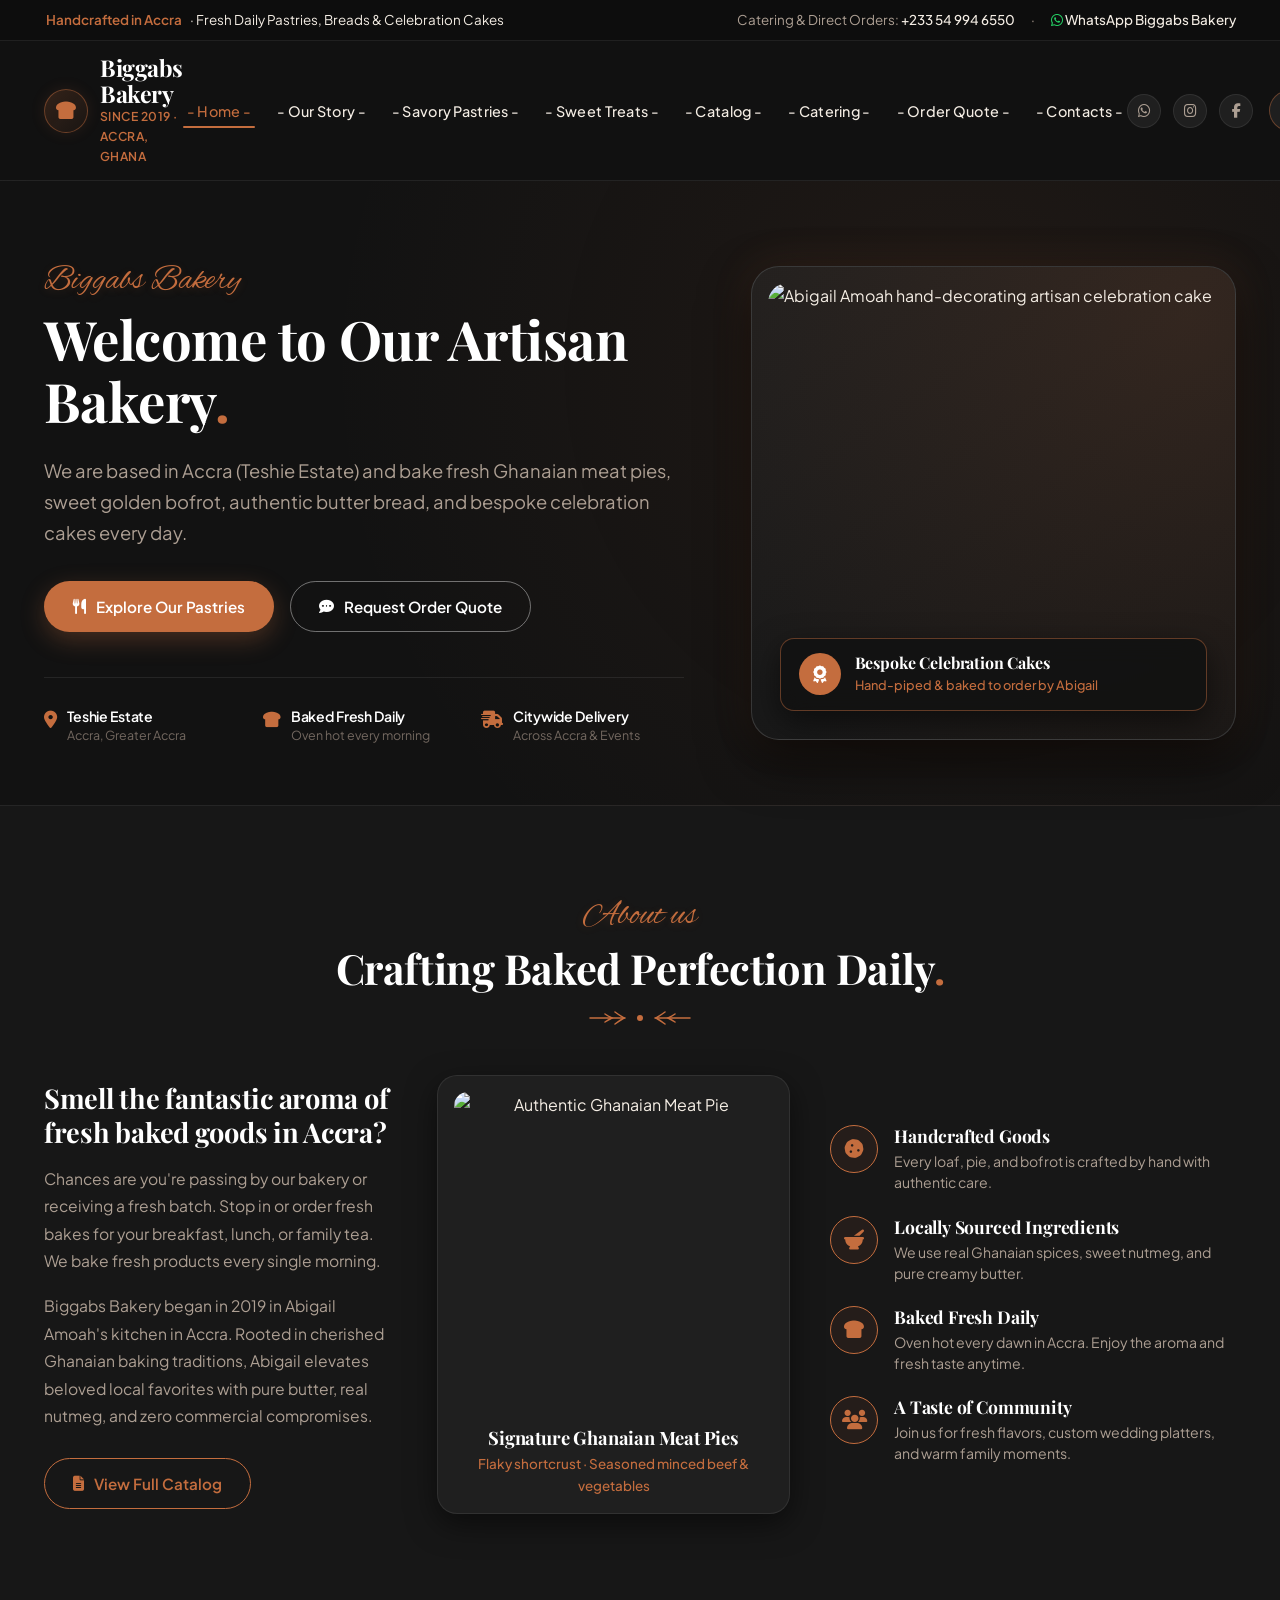
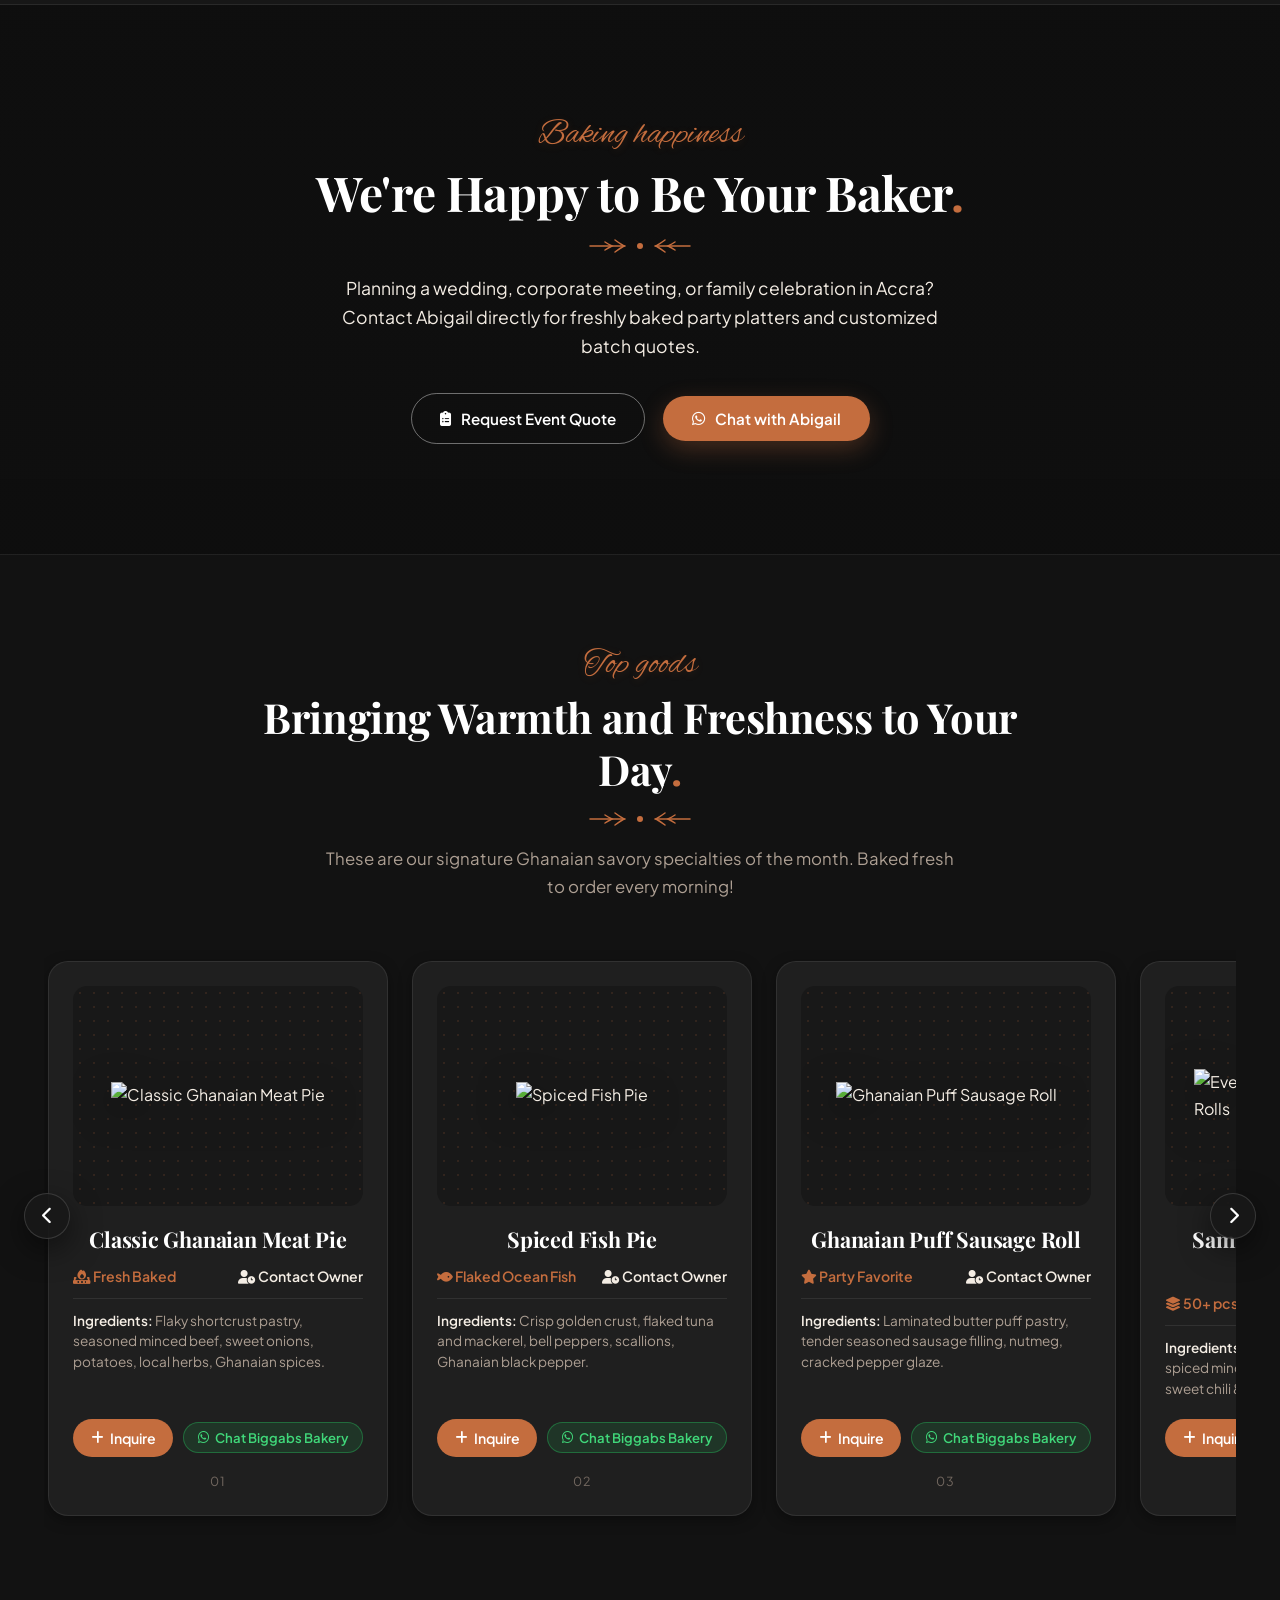
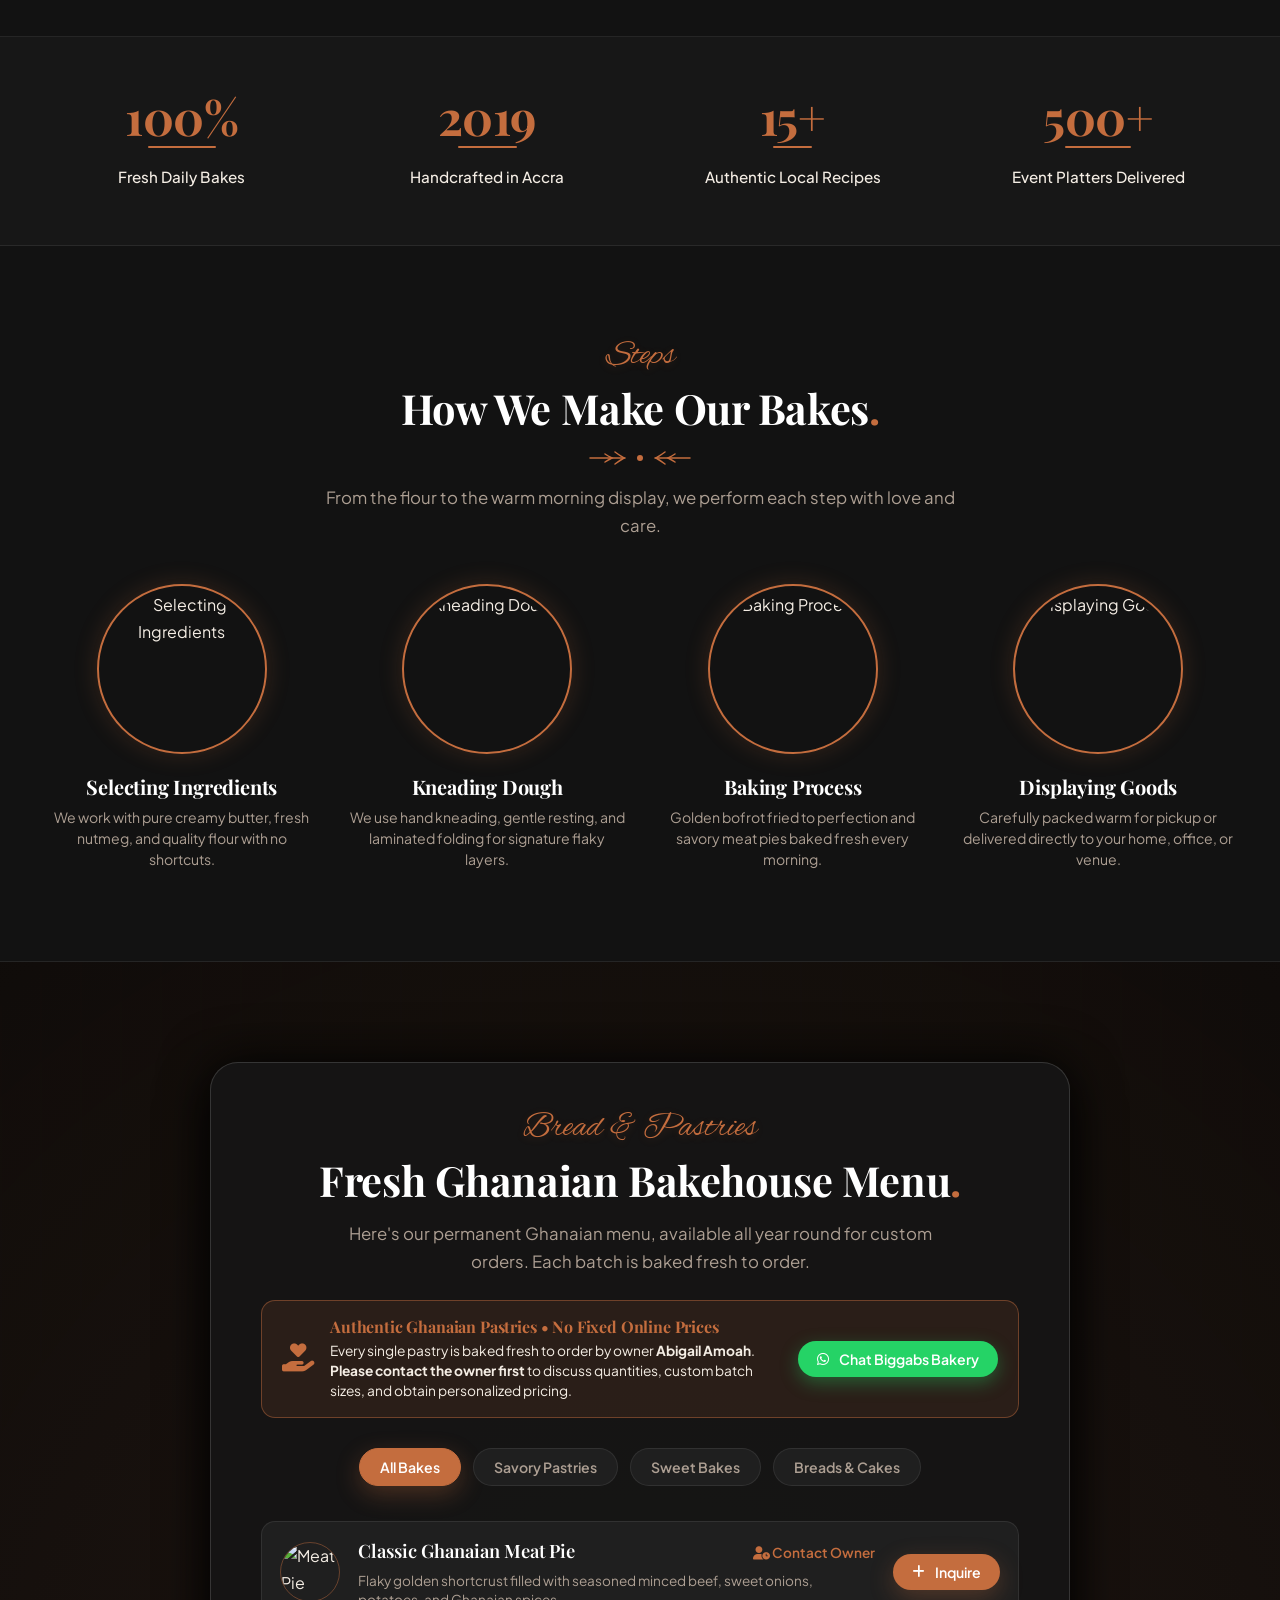
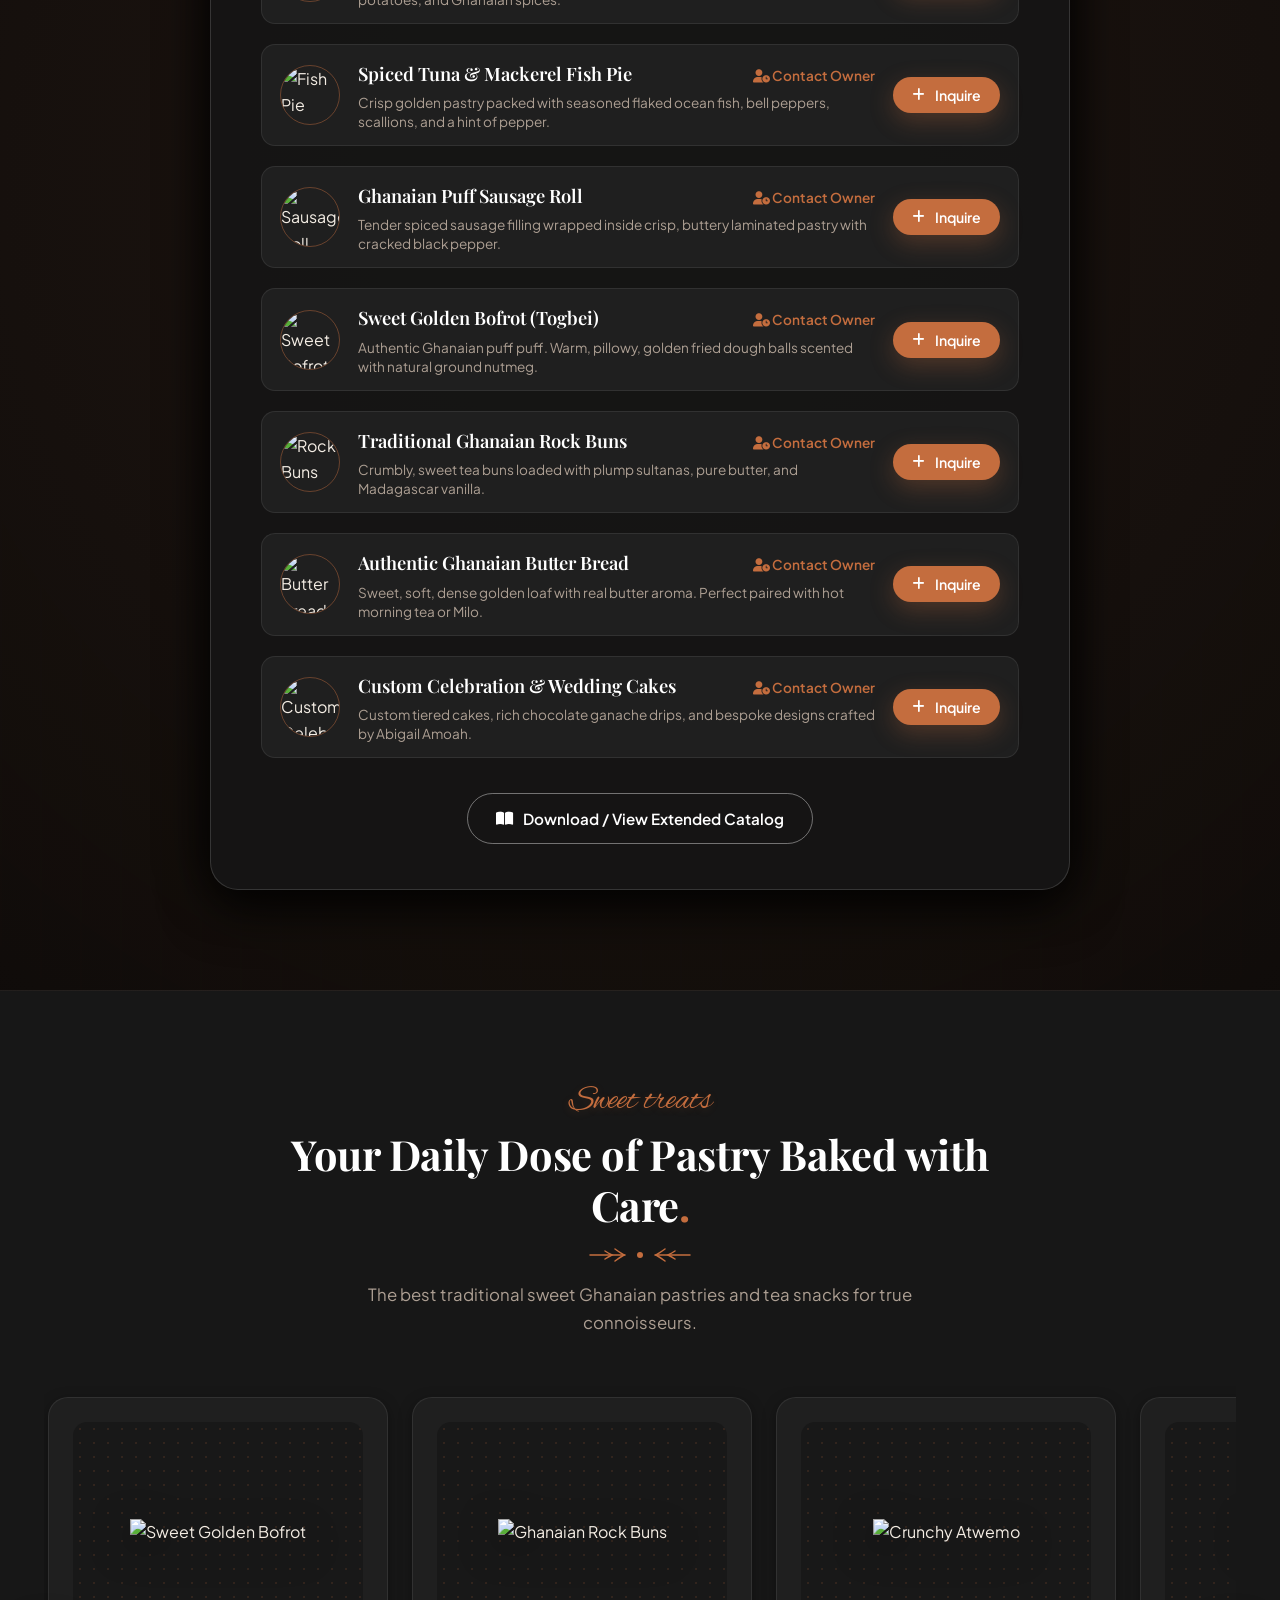
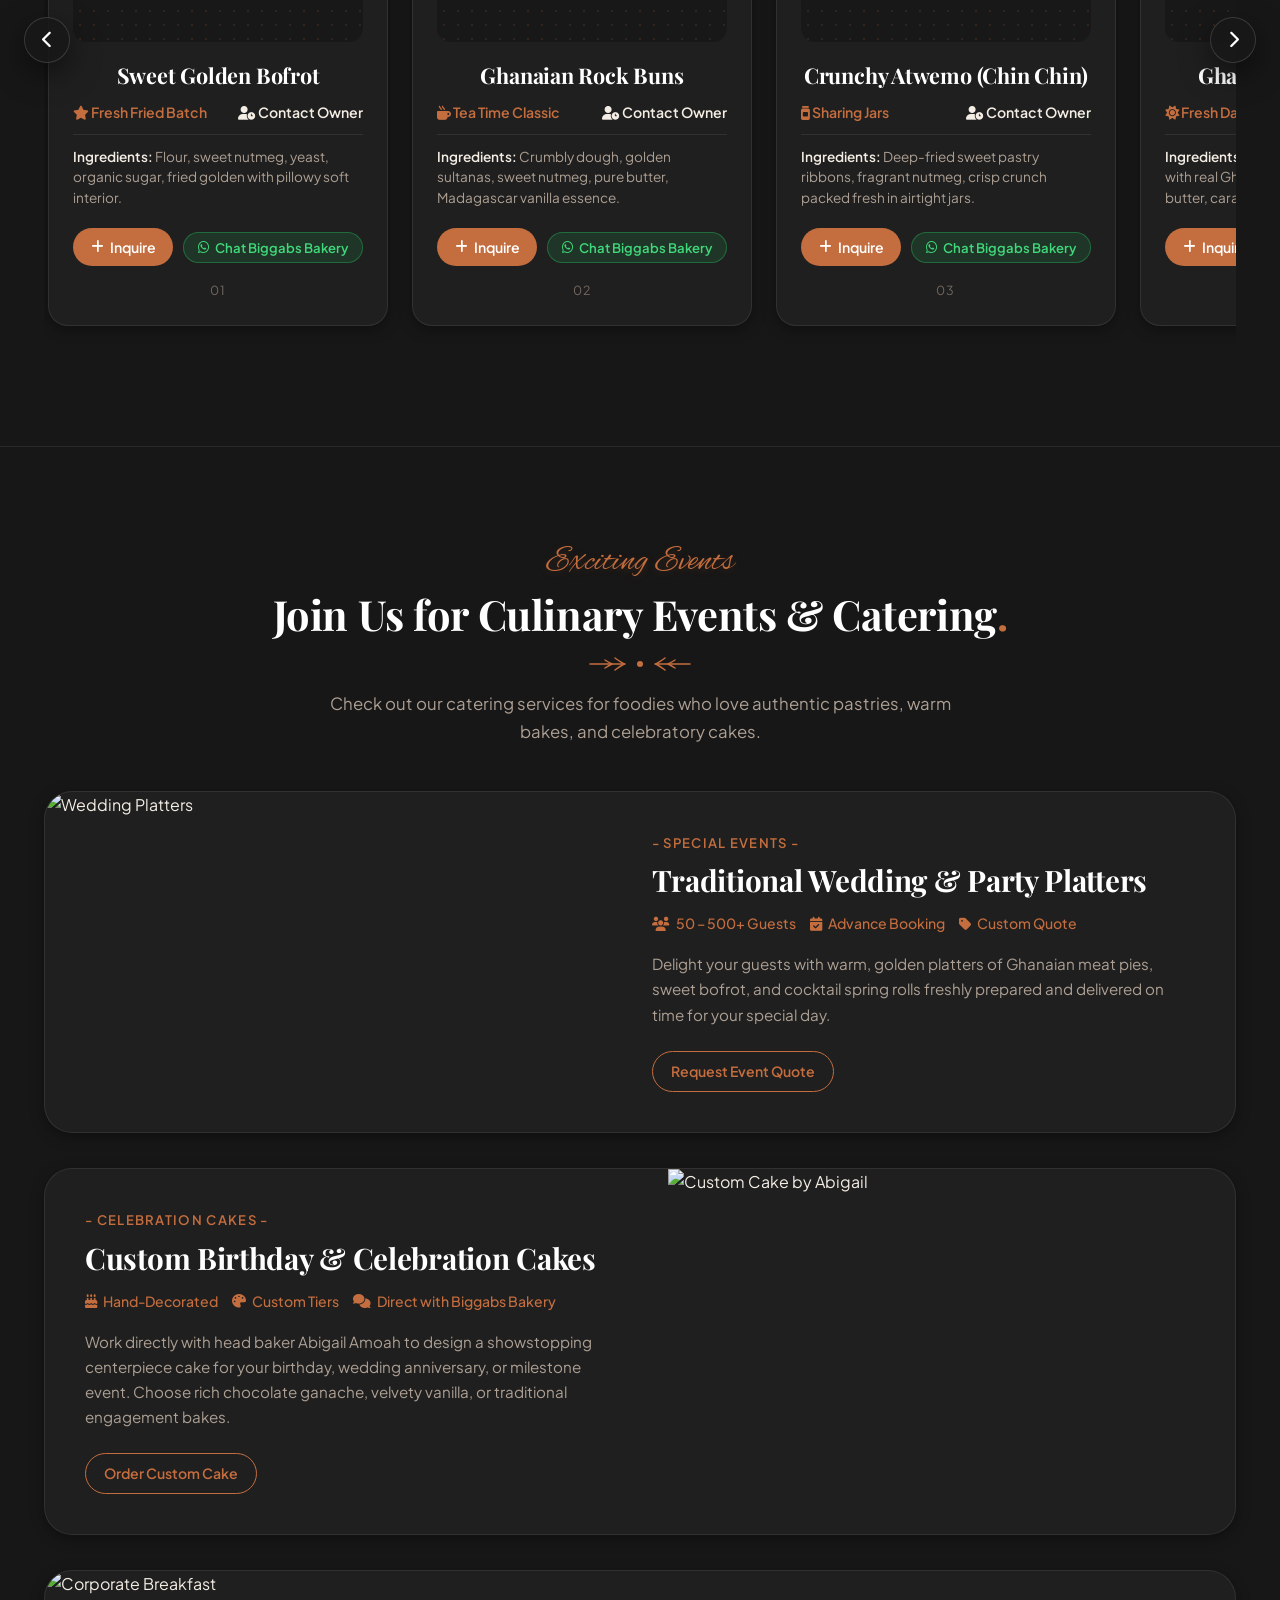
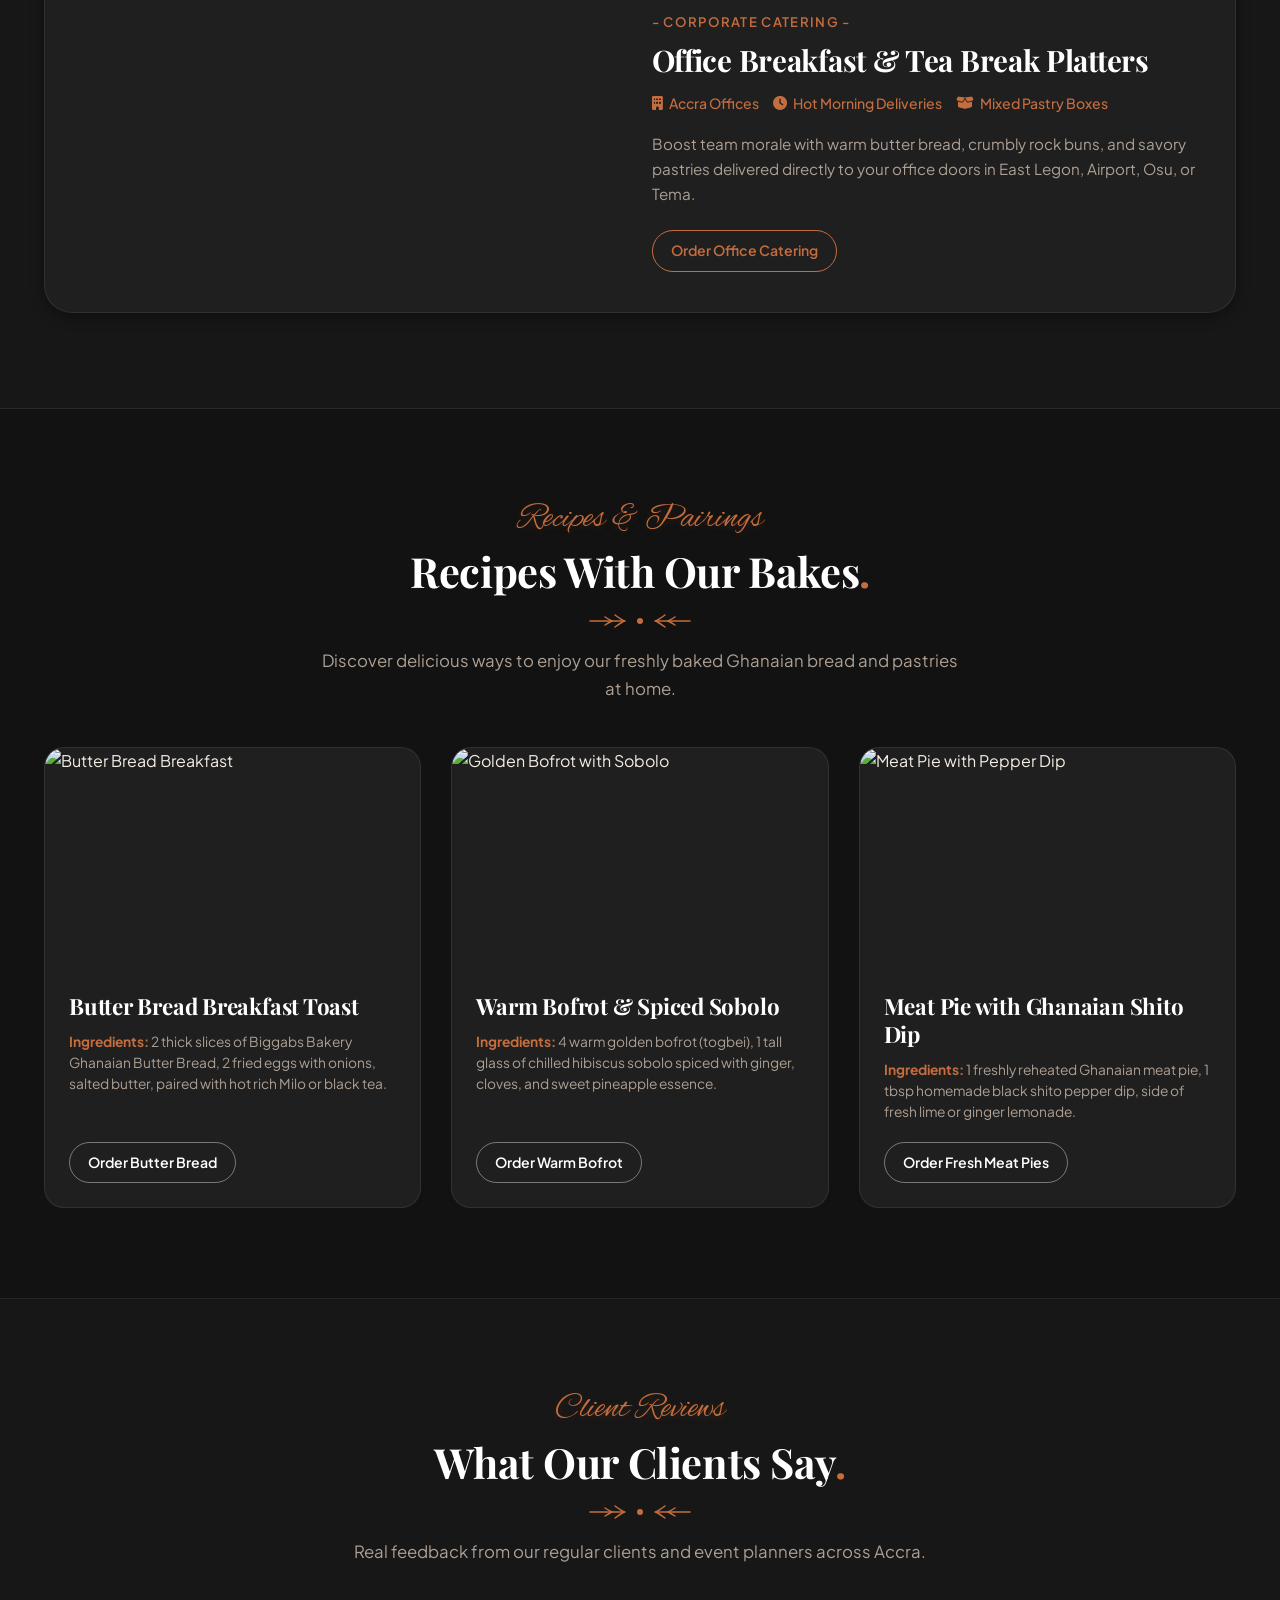
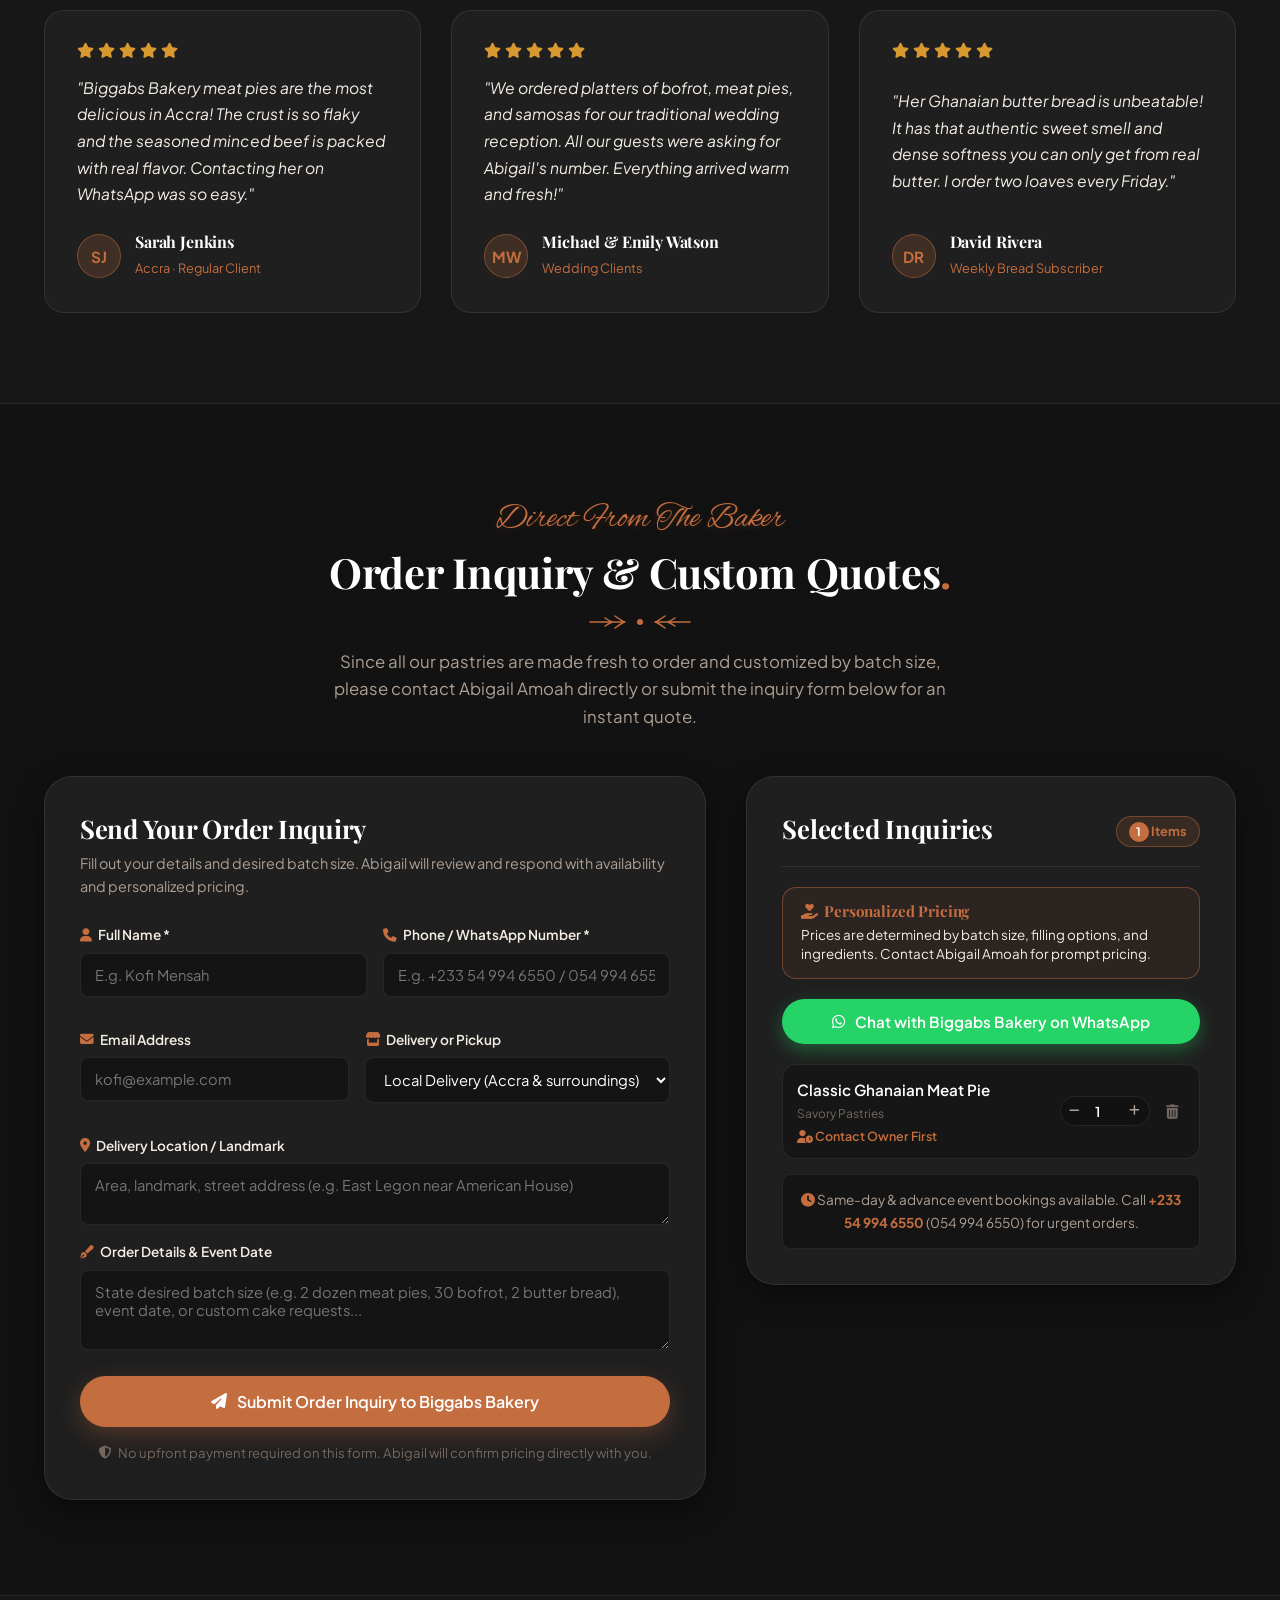
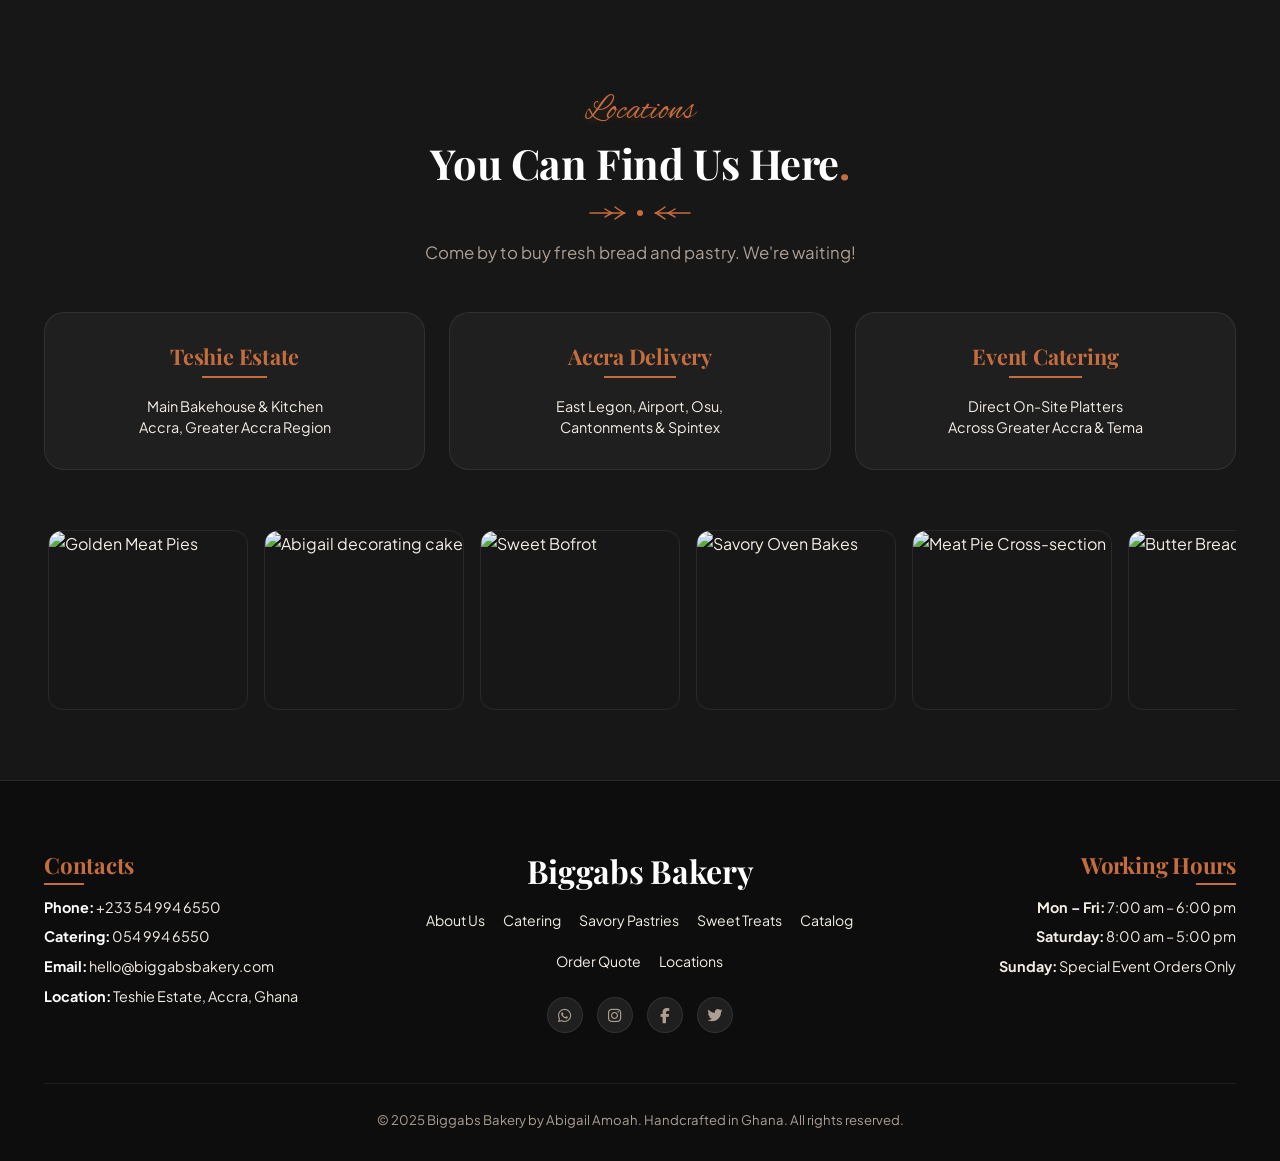
==== commit b2de9608: "Biggabs" ====
--- a/index.html
+++ b/index.html
@@ -4,7 +4,7 @@
 <head>
     <meta charset="UTF-8">
     <meta name="viewport" content="width=device-width, initial-scale=1.0">
-    <title>Abi's Bakery — Authentic Ghanaian Pastries, Breads &amp; Custom Cakes</title>
+    <title>Biggabs Bakery — Authentic Ghanaian Pastries, Breads &amp; Custom Cakes</title>
     <meta name="description"
         content="Fresh handcrafted Ghanaian meat pies, sweet golden bofrot, authentic butter bread, rock buns, and bespoke celebration cakes by Abigail Amoah in Accra, Ghana.">
 
@@ -42,7 +42,7 @@
                 <span>Catering &amp; Direct Orders: <a href="tel:+233549946550">+233 54 994 6550</a></span>
                 <span>·</span>
                 <a href="https://wa.me/233549946550" target="_blank" rel="noopener noreferrer">
-                    <i class="fab fa-whatsapp" style="color: #25d366;"></i> WhatsApp Abi
+                    <i class="fab fa-whatsapp" style="color: #25d366;"></i> WhatsApp Biggabs Bakery
                 </a>
             </div>
         </div>
@@ -52,12 +52,12 @@
     <header id="main-header">
         <div class="container">
             <!-- Brand Logo -->
-            <a href="#home" class="logo" aria-label="Abi's Bakery Home">
+            <a href="#home" class="logo" aria-label="Biggabs Bakery Home">
                 <div class="logo-icon">
                     <i class="fas fa-bread-slice"></i>
                 </div>
                 <div class="logo-text">
-                    <h1>Abi's Bakery</h1>
+                    <h1>Biggabs Bakery</h1>
                     <p>Since 2019 · Accra, Ghana</p>
                 </div>
             </a>
@@ -71,7 +71,7 @@
                             <i class="fas fa-bread-slice"></i>
                         </div>
                         <div class="logo-text">
-                            <h3>Abi's Bakery</h3>
+                            <h3>Biggabs Bakery</h3>
                             <p>Handmade in Ghana</p>
                         </div>
                     </div>
@@ -144,7 +144,7 @@
             <div class="hero-wrapper">
                 <!-- Left Hero Content -->
                 <div class="hero-content">
-                    <span class="cursive-eyebrow">Abi's Bakery</span>
+                    <span class="cursive-eyebrow">Biggabs Bakery</span>
                     <h1>Welcome to Our Artisan Bakery<span class="period">.</span></h1>
                     <p class="hero-lead">We are based in Accra (Teshie Estate) and bake fresh Ghanaian meat pies, sweet
                         golden bofrot, authentic butter bread, and bespoke celebration cakes every day.</p>
@@ -187,7 +187,8 @@
                 <!-- Right Hero Visual Card: Abigail & Custom Celebration Cake -->
                 <div class="hero-visual-card">
                     <div class="hero-img-wrap">
-                        <img src="abi2.jpg" alt="Abigail Amoah hand-decorating artisan celebration cake" loading="eager">
+                        <img src="abi2.jpg" alt="Abigail Amoah hand-decorating artisan celebration cake"
+                            loading="eager">
                     </div>
                     <div class="hero-badge-floating">
                         <div class="badge-icon">
@@ -213,13 +214,19 @@
                 <h2>Crafting Baked Perfection Daily<span class="period">.</span></h2>
                 <div class="wheat-divider">
                     <svg class="wheat-icon" viewBox="0 0 120 24" fill="none" xmlns="http://www.w3.org/2000/svg">
-                        <path d="M10 12 C 25 12, 35 12, 45 12" stroke="#c46d3e" stroke-width="1.5" stroke-linecap="round"/>
-                        <path d="M25 8 C 28 10, 32 12, 32 12 C 32 12, 28 14, 25 16" stroke="#c46d3e" stroke-width="1.5" stroke-linecap="round"/>
-                        <path d="M35 6 C 39 9, 44 12, 44 12 C 44 12, 39 15, 35 18" stroke="#c46d3e" stroke-width="1.5" stroke-linecap="round"/>
-                        <circle cx="60" cy="12" r="3" fill="#c46d3e"/>
-                        <path d="M75 12 C 85 12, 95 12, 110 12" stroke="#c46d3e" stroke-width="1.5" stroke-linecap="round"/>
-                        <path d="M95 8 C 92 10, 88 12, 88 12 C 88 12, 92 14, 95 16" stroke="#c46d3e" stroke-width="1.5" stroke-linecap="round"/>
-                        <path d="M85 6 C 81 9, 76 12, 76 12 C 76 12, 81 15, 85 18" stroke="#c46d3e" stroke-width="1.5" stroke-linecap="round"/>
+                        <path d="M10 12 C 25 12, 35 12, 45 12" stroke="#c46d3e" stroke-width="1.5"
+                            stroke-linecap="round" />
+                        <path d="M25 8 C 28 10, 32 12, 32 12 C 32 12, 28 14, 25 16" stroke="#c46d3e" stroke-width="1.5"
+                            stroke-linecap="round" />
+                        <path d="M35 6 C 39 9, 44 12, 44 12 C 44 12, 39 15, 35 18" stroke="#c46d3e" stroke-width="1.5"
+                            stroke-linecap="round" />
+                        <circle cx="60" cy="12" r="3" fill="#c46d3e" />
+                        <path d="M75 12 C 85 12, 95 12, 110 12" stroke="#c46d3e" stroke-width="1.5"
+                            stroke-linecap="round" />
+                        <path d="M95 8 C 92 10, 88 12, 88 12 C 88 12, 92 14, 95 16" stroke="#c46d3e" stroke-width="1.5"
+                            stroke-linecap="round" />
+                        <path d="M85 6 C 81 9, 76 12, 76 12 C 76 12, 81 15, 85 18" stroke="#c46d3e" stroke-width="1.5"
+                            stroke-linecap="round" />
                     </svg>
                 </div>
             </div>
@@ -230,7 +237,7 @@
                     <h3>Smell the fantastic aroma of fresh baked goods in Accra?</h3>
                     <p>Chances are you're passing by our bakery or receiving a fresh batch. Stop in or order fresh bakes
                         for your breakfast, lunch, or family tea. We bake fresh products every single morning.</p>
-                    <p>Abi's Bakery began in 2019 in Abigail Amoah's kitchen in Accra. Rooted in cherished Ghanaian
+                    <p>Biggabs Bakery began in 2019 in Abigail Amoah's kitchen in Accra. Rooted in cherished Ghanaian
                         baking traditions, Abigail elevates beloved local favorites with pure butter, real nutmeg, and
                         zero commercial compromises.</p>
                     <a href="Menu.html" class="btn btn-outline-copper">
@@ -302,13 +309,18 @@
             <h2>We're Happy to Be Your Baker<span class="period">.</span></h2>
             <div class="wheat-divider">
                 <svg class="wheat-icon" viewBox="0 0 120 24" fill="none" xmlns="http://www.w3.org/2000/svg">
-                    <path d="M10 12 C 25 12, 35 12, 45 12" stroke="#c46d3e" stroke-width="1.5" stroke-linecap="round"/>
-                    <path d="M25 8 C 28 10, 32 12, 32 12 C 32 12, 28 14, 25 16" stroke="#c46d3e" stroke-width="1.5" stroke-linecap="round"/>
-                    <path d="M35 6 C 39 9, 44 12, 44 12 C 44 12, 39 15, 35 18" stroke="#c46d3e" stroke-width="1.5" stroke-linecap="round"/>
-                    <circle cx="60" cy="12" r="3" fill="#c46d3e"/>
-                    <path d="M75 12 C 85 12, 95 12, 110 12" stroke="#c46d3e" stroke-width="1.5" stroke-linecap="round"/>
-                    <path d="M95 8 C 92 10, 88 12, 88 12 C 88 12, 92 14, 95 16" stroke="#c46d3e" stroke-width="1.5" stroke-linecap="round"/>
-                    <path d="M85 6 C 81 9, 76 12, 76 12 C 76 12, 81 15, 85 18" stroke="#c46d3e" stroke-width="1.5" stroke-linecap="round"/>
+                    <path d="M10 12 C 25 12, 35 12, 45 12" stroke="#c46d3e" stroke-width="1.5" stroke-linecap="round" />
+                    <path d="M25 8 C 28 10, 32 12, 32 12 C 32 12, 28 14, 25 16" stroke="#c46d3e" stroke-width="1.5"
+                        stroke-linecap="round" />
+                    <path d="M35 6 C 39 9, 44 12, 44 12 C 44 12, 39 15, 35 18" stroke="#c46d3e" stroke-width="1.5"
+                        stroke-linecap="round" />
+                    <circle cx="60" cy="12" r="3" fill="#c46d3e" />
+                    <path d="M75 12 C 85 12, 95 12, 110 12" stroke="#c46d3e" stroke-width="1.5"
+                        stroke-linecap="round" />
+                    <path d="M95 8 C 92 10, 88 12, 88 12 C 88 12, 92 14, 95 16" stroke="#c46d3e" stroke-width="1.5"
+                        stroke-linecap="round" />
+                    <path d="M85 6 C 81 9, 76 12, 76 12 C 76 12, 81 15, 85 18" stroke="#c46d3e" stroke-width="1.5"
+                        stroke-linecap="round" />
                 </svg>
             </div>
             <p class="banner-sub">Planning a wedding, corporate meeting, or family celebration in Accra? Contact Abigail
@@ -334,16 +346,23 @@
                 <h2>Bringing Warmth and Freshness to Your Day<span class="period">.</span></h2>
                 <div class="wheat-divider">
                     <svg class="wheat-icon" viewBox="0 0 120 24" fill="none" xmlns="http://www.w3.org/2000/svg">
-                        <path d="M10 12 C 25 12, 35 12, 45 12" stroke="#c46d3e" stroke-width="1.5" stroke-linecap="round"/>
-                        <path d="M25 8 C 28 10, 32 12, 32 12 C 32 12, 28 14, 25 16" stroke="#c46d3e" stroke-width="1.5" stroke-linecap="round"/>
-                        <path d="M35 6 C 39 9, 44 12, 44 12 C 44 12, 39 15, 35 18" stroke="#c46d3e" stroke-width="1.5" stroke-linecap="round"/>
-                        <circle cx="60" cy="12" r="3" fill="#c46d3e"/>
-                        <path d="M75 12 C 85 12, 95 12, 110 12" stroke="#c46d3e" stroke-width="1.5" stroke-linecap="round"/>
-                        <path d="M95 8 C 92 10, 88 12, 88 12 C 88 12, 92 14, 95 16" stroke="#c46d3e" stroke-width="1.5" stroke-linecap="round"/>
-                        <path d="M85 6 C 81 9, 76 12, 76 12 C 76 12, 81 15, 85 18" stroke="#c46d3e" stroke-width="1.5" stroke-linecap="round"/>
+                        <path d="M10 12 C 25 12, 35 12, 45 12" stroke="#c46d3e" stroke-width="1.5"
+                            stroke-linecap="round" />
+                        <path d="M25 8 C 28 10, 32 12, 32 12 C 32 12, 28 14, 25 16" stroke="#c46d3e" stroke-width="1.5"
+                            stroke-linecap="round" />
+                        <path d="M35 6 C 39 9, 44 12, 44 12 C 44 12, 39 15, 35 18" stroke="#c46d3e" stroke-width="1.5"
+                            stroke-linecap="round" />
+                        <circle cx="60" cy="12" r="3" fill="#c46d3e" />
+                        <path d="M75 12 C 85 12, 95 12, 110 12" stroke="#c46d3e" stroke-width="1.5"
+                            stroke-linecap="round" />
+                        <path d="M95 8 C 92 10, 88 12, 88 12 C 88 12, 92 14, 95 16" stroke="#c46d3e" stroke-width="1.5"
+                            stroke-linecap="round" />
+                        <path d="M85 6 C 81 9, 76 12, 76 12 C 76 12, 81 15, 85 18" stroke="#c46d3e" stroke-width="1.5"
+                            stroke-linecap="round" />
                     </svg>
                 </div>
-                <p>These are our signature Ghanaian savory specialties of the month. Baked fresh to order every morning!</p>
+                <p>These are our signature Ghanaian savory specialties of the month. Baked fresh to order every morning!
+                </p>
             </div>
 
             <!-- Carousel with Navigation Arrows -->
@@ -374,7 +393,7 @@
                             </button>
                             <button type="button" class="btn-whatsapp-sm"
                                 onclick="openWhatsAppInquiry('', '', 'Inquiring about Classic Ghanaian Meat Pie')">
-                                <i class="fab fa-whatsapp"></i> Chat Abi
+                                <i class="fab fa-whatsapp"></i> Chat Biggabs Bakery
                             </button>
                         </div>
                         <span class="card-number">01</span>
@@ -401,7 +420,7 @@
                             </button>
                             <button type="button" class="btn-whatsapp-sm"
                                 onclick="openWhatsAppInquiry('', '', 'Inquiring about Spiced Fish Pie')">
-                                <i class="fab fa-whatsapp"></i> Chat Abi
+                                <i class="fab fa-whatsapp"></i> Chat Biggabs Bakery
                             </button>
                         </div>
                         <span class="card-number">02</span>
@@ -429,7 +448,7 @@
                             </button>
                             <button type="button" class="btn-whatsapp-sm"
                                 onclick="openWhatsAppInquiry('', '', 'Inquiring about Ghanaian Sausage Roll')">
-                                <i class="fab fa-whatsapp"></i> Chat Abi
+                                <i class="fab fa-whatsapp"></i> Chat Biggabs Bakery
                             </button>
                         </div>
                         <span class="card-number">03</span>
@@ -451,13 +470,13 @@
                             samosas, sweet chili &amp; pepper dip.
                         </p>
                         <div class="card-actions">
-                            <button type="button" class="add-to-inquiry-btn"
-                                data-name="Samosas & Spring Rolls Platter" data-category="Savory Pastries">
+                            <button type="button" class="add-to-inquiry-btn" data-name="Samosas & Spring Rolls Platter"
+                                data-category="Savory Pastries">
                                 <i class="fas fa-plus"></i> Inquire
                             </button>
                             <button type="button" class="btn-whatsapp-sm"
                                 onclick="openWhatsAppInquiry('', '', 'Inquiring about Samosas & Spring Rolls Platter')">
-                                <i class="fab fa-whatsapp"></i> Chat Abi
+                                <i class="fab fa-whatsapp"></i> Chat Biggabs Bakery
                             </button>
                         </div>
                         <span class="card-number">04</span>
@@ -507,13 +526,19 @@
                 <h2>How We Make Our Bakes<span class="period">.</span></h2>
                 <div class="wheat-divider">
                     <svg class="wheat-icon" viewBox="0 0 120 24" fill="none" xmlns="http://www.w3.org/2000/svg">
-                        <path d="M10 12 C 25 12, 35 12, 45 12" stroke="#c46d3e" stroke-width="1.5" stroke-linecap="round"/>
-                        <path d="M25 8 C 28 10, 32 12, 32 12 C 32 12, 28 14, 25 16" stroke="#c46d3e" stroke-width="1.5" stroke-linecap="round"/>
-                        <path d="M35 6 C 39 9, 44 12, 44 12 C 44 12, 39 15, 35 18" stroke="#c46d3e" stroke-width="1.5" stroke-linecap="round"/>
-                        <circle cx="60" cy="12" r="3" fill="#c46d3e"/>
-                        <path d="M75 12 C 85 12, 95 12, 110 12" stroke="#c46d3e" stroke-width="1.5" stroke-linecap="round"/>
-                        <path d="M95 8 C 92 10, 88 12, 88 12 C 88 12, 92 14, 95 16" stroke="#c46d3e" stroke-width="1.5" stroke-linecap="round"/>
-                        <path d="M85 6 C 81 9, 76 12, 76 12 C 76 12, 81 15, 85 18" stroke="#c46d3e" stroke-width="1.5" stroke-linecap="round"/>
+                        <path d="M10 12 C 25 12, 35 12, 45 12" stroke="#c46d3e" stroke-width="1.5"
+                            stroke-linecap="round" />
+                        <path d="M25 8 C 28 10, 32 12, 32 12 C 32 12, 28 14, 25 16" stroke="#c46d3e" stroke-width="1.5"
+                            stroke-linecap="round" />
+                        <path d="M35 6 C 39 9, 44 12, 44 12 C 44 12, 39 15, 35 18" stroke="#c46d3e" stroke-width="1.5"
+                            stroke-linecap="round" />
+                        <circle cx="60" cy="12" r="3" fill="#c46d3e" />
+                        <path d="M75 12 C 85 12, 95 12, 110 12" stroke="#c46d3e" stroke-width="1.5"
+                            stroke-linecap="round" />
+                        <path d="M95 8 C 92 10, 88 12, 88 12 C 88 12, 92 14, 95 16" stroke="#c46d3e" stroke-width="1.5"
+                            stroke-linecap="round" />
+                        <path d="M85 6 C 81 9, 76 12, 76 12 C 76 12, 81 15, 85 18" stroke="#c46d3e" stroke-width="1.5"
+                            stroke-linecap="round" />
                     </svg>
                 </div>
                 <p>From the flour to the warm morning display, we perform each step with love and care.</p>
@@ -591,11 +616,12 @@
                         <h4>Authentic Ghanaian Pastries • No Fixed Online Prices</h4>
                         <p>Every single pastry is baked fresh to order by owner <strong>Abigail Amoah</strong>.
                             <strong>Please contact the owner first</strong> to discuss quantities, custom batch sizes,
-                            and obtain personalized pricing.</p>
+                            and obtain personalized pricing.
+                        </p>
                     </div>
                     <button type="button" class="btn btn-whatsapp btn-sm"
                         onclick="openWhatsAppInquiry('', '', 'Hello Abigail, I am contacting you first regarding pastry pricing and availability')">
-                        <i class="fab fa-whatsapp"></i> Chat Abi
+                        <i class="fab fa-whatsapp"></i> Chat Biggabs Bakery
                     </button>
                 </div>
 
@@ -779,13 +805,19 @@
                 <h2>Your Daily Dose of Pastry Baked with Care<span class="period">.</span></h2>
                 <div class="wheat-divider">
                     <svg class="wheat-icon" viewBox="0 0 120 24" fill="none" xmlns="http://www.w3.org/2000/svg">
-                        <path d="M10 12 C 25 12, 35 12, 45 12" stroke="#c46d3e" stroke-width="1.5" stroke-linecap="round"/>
-                        <path d="M25 8 C 28 10, 32 12, 32 12 C 32 12, 28 14, 25 16" stroke="#c46d3e" stroke-width="1.5" stroke-linecap="round"/>
-                        <path d="M35 6 C 39 9, 44 12, 44 12 C 44 12, 39 15, 35 18" stroke="#c46d3e" stroke-width="1.5" stroke-linecap="round"/>
-                        <circle cx="60" cy="12" r="3" fill="#c46d3e"/>
-                        <path d="M75 12 C 85 12, 95 12, 110 12" stroke="#c46d3e" stroke-width="1.5" stroke-linecap="round"/>
-                        <path d="M95 8 C 92 10, 88 12, 88 12 C 88 12, 92 14, 95 16" stroke="#c46d3e" stroke-width="1.5" stroke-linecap="round"/>
-                        <path d="M85 6 C 81 9, 76 12, 76 12 C 76 12, 81 15, 85 18" stroke="#c46d3e" stroke-width="1.5" stroke-linecap="round"/>
+                        <path d="M10 12 C 25 12, 35 12, 45 12" stroke="#c46d3e" stroke-width="1.5"
+                            stroke-linecap="round" />
+                        <path d="M25 8 C 28 10, 32 12, 32 12 C 32 12, 28 14, 25 16" stroke="#c46d3e" stroke-width="1.5"
+                            stroke-linecap="round" />
+                        <path d="M35 6 C 39 9, 44 12, 44 12 C 44 12, 39 15, 35 18" stroke="#c46d3e" stroke-width="1.5"
+                            stroke-linecap="round" />
+                        <circle cx="60" cy="12" r="3" fill="#c46d3e" />
+                        <path d="M75 12 C 85 12, 95 12, 110 12" stroke="#c46d3e" stroke-width="1.5"
+                            stroke-linecap="round" />
+                        <path d="M95 8 C 92 10, 88 12, 88 12 C 88 12, 92 14, 95 16" stroke="#c46d3e" stroke-width="1.5"
+                            stroke-linecap="round" />
+                        <path d="M85 6 C 81 9, 76 12, 76 12 C 76 12, 81 15, 85 18" stroke="#c46d3e" stroke-width="1.5"
+                            stroke-linecap="round" />
                     </svg>
                 </div>
                 <p>The best traditional sweet Ghanaian pastries and tea snacks for true connoisseurs.</p>
@@ -818,7 +850,7 @@
                             </button>
                             <button type="button" class="btn-whatsapp-sm"
                                 onclick="openWhatsAppInquiry('', '', 'Inquiring about Sweet Golden Bofrot')">
-                                <i class="fab fa-whatsapp"></i> Chat Abi
+                                <i class="fab fa-whatsapp"></i> Chat Biggabs Bakery
                             </button>
                         </div>
                         <span class="card-number">01</span>
@@ -846,7 +878,7 @@
                             </button>
                             <button type="button" class="btn-whatsapp-sm"
                                 onclick="openWhatsAppInquiry('', '', 'Inquiring about Ghanaian Rock Buns')">
-                                <i class="fab fa-whatsapp"></i> Chat Abi
+                                <i class="fab fa-whatsapp"></i> Chat Biggabs Bakery
                             </button>
                         </div>
                         <span class="card-number">02</span>
@@ -874,7 +906,7 @@
                             </button>
                             <button type="button" class="btn-whatsapp-sm"
                                 onclick="openWhatsAppInquiry('', '', 'Inquiring about Crunchy Atwemo')">
-                                <i class="fab fa-whatsapp"></i> Chat Abi
+                                <i class="fab fa-whatsapp"></i> Chat Biggabs Bakery
                             </button>
                         </div>
                         <span class="card-number">03</span>
@@ -896,13 +928,13 @@
                             creamy butter, caramelized golden crust.
                         </p>
                         <div class="card-actions">
-                            <button type="button" class="add-to-inquiry-btn"
-                                data-name="Authentic Ghanaian Butter Bread" data-category="Breads">
+                            <button type="button" class="add-to-inquiry-btn" data-name="Authentic Ghanaian Butter Bread"
+                                data-category="Breads">
                                 <i class="fas fa-plus"></i> Inquire
                             </button>
                             <button type="button" class="btn-whatsapp-sm"
                                 onclick="openWhatsAppInquiry('', '', 'Inquiring about Ghanaian Butter Bread')">
-                                <i class="fab fa-whatsapp"></i> Chat Abi
+                                <i class="fab fa-whatsapp"></i> Chat Biggabs Bakery
                             </button>
                         </div>
                         <span class="card-number">04</span>
@@ -929,7 +961,7 @@
                             </button>
                             <button type="button" class="btn-whatsapp-sm"
                                 onclick="openWhatsAppInquiry('', '', 'Inquiring about Custom Celebration Cake')">
-                                <i class="fab fa-whatsapp"></i> Chat Abi
+                                <i class="fab fa-whatsapp"></i> Chat Biggabs Bakery
                             </button>
                         </div>
                         <span class="card-number">05</span>
@@ -953,16 +985,23 @@
                 <h2>Join Us for Culinary Events &amp; Catering<span class="period">.</span></h2>
                 <div class="wheat-divider">
                     <svg class="wheat-icon" viewBox="0 0 120 24" fill="none" xmlns="http://www.w3.org/2000/svg">
-                        <path d="M10 12 C 25 12, 35 12, 45 12" stroke="#c46d3e" stroke-width="1.5" stroke-linecap="round"/>
-                        <path d="M25 8 C 28 10, 32 12, 32 12 C 32 12, 28 14, 25 16" stroke="#c46d3e" stroke-width="1.5" stroke-linecap="round"/>
-                        <path d="M35 6 C 39 9, 44 12, 44 12 C 44 12, 39 15, 35 18" stroke="#c46d3e" stroke-width="1.5" stroke-linecap="round"/>
-                        <circle cx="60" cy="12" r="3" fill="#c46d3e"/>
-                        <path d="M75 12 C 85 12, 95 12, 110 12" stroke="#c46d3e" stroke-width="1.5" stroke-linecap="round"/>
-                        <path d="M95 8 C 92 10, 88 12, 88 12 C 88 12, 92 14, 95 16" stroke="#c46d3e" stroke-width="1.5" stroke-linecap="round"/>
-                        <path d="M85 6 C 81 9, 76 12, 76 12 C 76 12, 81 15, 85 18" stroke="#c46d3e" stroke-width="1.5" stroke-linecap="round"/>
+                        <path d="M10 12 C 25 12, 35 12, 45 12" stroke="#c46d3e" stroke-width="1.5"
+                            stroke-linecap="round" />
+                        <path d="M25 8 C 28 10, 32 12, 32 12 C 32 12, 28 14, 25 16" stroke="#c46d3e" stroke-width="1.5"
+                            stroke-linecap="round" />
+                        <path d="M35 6 C 39 9, 44 12, 44 12 C 44 12, 39 15, 35 18" stroke="#c46d3e" stroke-width="1.5"
+                            stroke-linecap="round" />
+                        <circle cx="60" cy="12" r="3" fill="#c46d3e" />
+                        <path d="M75 12 C 85 12, 95 12, 110 12" stroke="#c46d3e" stroke-width="1.5"
+                            stroke-linecap="round" />
+                        <path d="M95 8 C 92 10, 88 12, 88 12 C 88 12, 92 14, 95 16" stroke="#c46d3e" stroke-width="1.5"
+                            stroke-linecap="round" />
+                        <path d="M85 6 C 81 9, 76 12, 76 12 C 76 12, 81 15, 85 18" stroke="#c46d3e" stroke-width="1.5"
+                            stroke-linecap="round" />
                     </svg>
                 </div>
-                <p>Check out our catering services for foodies who love authentic pastries, warm bakes, and celebratory cakes.</p>
+                <p>Check out our catering services for foodies who love authentic pastries, warm bakes, and celebratory
+                    cakes.</p>
             </div>
 
             <div class="events-list">
@@ -995,7 +1034,7 @@
                         <div class="event-meta-list">
                             <span><i class="fas fa-birthday-cake"></i> Hand-Decorated</span>
                             <span><i class="fas fa-palette"></i> Custom Tiers</span>
-                            <span><i class="fas fa-comments"></i> Direct with Abi</span>
+                            <span><i class="fas fa-comments"></i> Direct with Biggabs Bakery</span>
                         </div>
                         <p>Work directly with head baker Abigail Amoah to design a showstopping centerpiece cake for
                             your birthday, wedding anniversary, or milestone event. Choose rich chocolate ganache,
@@ -1043,13 +1082,19 @@
                 <h2>Recipes With Our Bakes<span class="period">.</span></h2>
                 <div class="wheat-divider">
                     <svg class="wheat-icon" viewBox="0 0 120 24" fill="none" xmlns="http://www.w3.org/2000/svg">
-                        <path d="M10 12 C 25 12, 35 12, 45 12" stroke="#c46d3e" stroke-width="1.5" stroke-linecap="round"/>
-                        <path d="M25 8 C 28 10, 32 12, 32 12 C 32 12, 28 14, 25 16" stroke="#c46d3e" stroke-width="1.5" stroke-linecap="round"/>
-                        <path d="M35 6 C 39 9, 44 12, 44 12 C 44 12, 39 15, 35 18" stroke="#c46d3e" stroke-width="1.5" stroke-linecap="round"/>
-                        <circle cx="60" cy="12" r="3" fill="#c46d3e"/>
-                        <path d="M75 12 C 85 12, 95 12, 110 12" stroke="#c46d3e" stroke-width="1.5" stroke-linecap="round"/>
-                        <path d="M95 8 C 92 10, 88 12, 88 12 C 88 12, 92 14, 95 16" stroke="#c46d3e" stroke-width="1.5" stroke-linecap="round"/>
-                        <path d="M85 6 C 81 9, 76 12, 76 12 C 76 12, 81 15, 85 18" stroke="#c46d3e" stroke-width="1.5" stroke-linecap="round"/>
+                        <path d="M10 12 C 25 12, 35 12, 45 12" stroke="#c46d3e" stroke-width="1.5"
+                            stroke-linecap="round" />
+                        <path d="M25 8 C 28 10, 32 12, 32 12 C 32 12, 28 14, 25 16" stroke="#c46d3e" stroke-width="1.5"
+                            stroke-linecap="round" />
+                        <path d="M35 6 C 39 9, 44 12, 44 12 C 44 12, 39 15, 35 18" stroke="#c46d3e" stroke-width="1.5"
+                            stroke-linecap="round" />
+                        <circle cx="60" cy="12" r="3" fill="#c46d3e" />
+                        <path d="M75 12 C 85 12, 95 12, 110 12" stroke="#c46d3e" stroke-width="1.5"
+                            stroke-linecap="round" />
+                        <path d="M95 8 C 92 10, 88 12, 88 12 C 88 12, 92 14, 95 16" stroke="#c46d3e" stroke-width="1.5"
+                            stroke-linecap="round" />
+                        <path d="M85 6 C 81 9, 76 12, 76 12 C 76 12, 81 15, 85 18" stroke="#c46d3e" stroke-width="1.5"
+                            stroke-linecap="round" />
                     </svg>
                 </div>
                 <p>Discover delicious ways to enjoy our freshly baked Ghanaian bread and pastries at home.</p>
@@ -1065,7 +1110,7 @@
                     <div class="recipe-body">
                         <h3>Butter Bread Breakfast Toast</h3>
                         <p class="ingredients">
-                            <strong>Ingredients:</strong> 2 thick slices of Abi's Ghanaian Butter Bread, 2 fried eggs
+                            <strong>Ingredients:</strong> 2 thick slices of Biggabs Bakery Ghanaian Butter Bread, 2 fried eggs
                             with onions, salted butter, paired with hot rich Milo or black tea.
                         </p>
                         <a href="#order" class="btn btn-outline-light btn-sm" style="align-self: flex-start;">
@@ -1122,13 +1167,19 @@
                 <h2>What Our Clients Say<span class="period">.</span></h2>
                 <div class="wheat-divider">
                     <svg class="wheat-icon" viewBox="0 0 120 24" fill="none" xmlns="http://www.w3.org/2000/svg">
-                        <path d="M10 12 C 25 12, 35 12, 45 12" stroke="#c46d3e" stroke-width="1.5" stroke-linecap="round"/>
-                        <path d="M25 8 C 28 10, 32 12, 32 12 C 32 12, 28 14, 25 16" stroke="#c46d3e" stroke-width="1.5" stroke-linecap="round"/>
-                        <path d="M35 6 C 39 9, 44 12, 44 12 C 44 12, 39 15, 35 18" stroke="#c46d3e" stroke-width="1.5" stroke-linecap="round"/>
-                        <circle cx="60" cy="12" r="3" fill="#c46d3e"/>
-                        <path d="M75 12 C 85 12, 95 12, 110 12" stroke="#c46d3e" stroke-width="1.5" stroke-linecap="round"/>
-                        <path d="M95 8 C 92 10, 88 12, 88 12 C 88 12, 92 14, 95 16" stroke="#c46d3e" stroke-width="1.5" stroke-linecap="round"/>
-                        <path d="M85 6 C 81 9, 76 12, 76 12 C 76 12, 81 15, 85 18" stroke="#c46d3e" stroke-width="1.5" stroke-linecap="round"/>
+                        <path d="M10 12 C 25 12, 35 12, 45 12" stroke="#c46d3e" stroke-width="1.5"
+                            stroke-linecap="round" />
+                        <path d="M25 8 C 28 10, 32 12, 32 12 C 32 12, 28 14, 25 16" stroke="#c46d3e" stroke-width="1.5"
+                            stroke-linecap="round" />
+                        <path d="M35 6 C 39 9, 44 12, 44 12 C 44 12, 39 15, 35 18" stroke="#c46d3e" stroke-width="1.5"
+                            stroke-linecap="round" />
+                        <circle cx="60" cy="12" r="3" fill="#c46d3e" />
+                        <path d="M75 12 C 85 12, 95 12, 110 12" stroke="#c46d3e" stroke-width="1.5"
+                            stroke-linecap="round" />
+                        <path d="M95 8 C 92 10, 88 12, 88 12 C 88 12, 92 14, 95 16" stroke="#c46d3e" stroke-width="1.5"
+                            stroke-linecap="round" />
+                        <path d="M85 6 C 81 9, 76 12, 76 12 C 76 12, 81 15, 85 18" stroke="#c46d3e" stroke-width="1.5"
+                            stroke-linecap="round" />
                     </svg>
                 </div>
                 <p>Real feedback from our regular clients and event planners across Accra.</p>
@@ -1143,8 +1194,9 @@
                         <i class="fas fa-star"></i>
                         <i class="fas fa-star"></i>
                     </div>
-                    <p class="testimonial-quote">"Abi's meat pies are the most delicious in Accra! The crust is so flaky
-                        and the seasoned minced beef is packed with real flavor. Contacting her on WhatsApp was so easy."</p>
+                    <p class="testimonial-quote">"Biggabs Bakery meat pies are the most delicious in Accra! The crust is so flaky
+                        and the seasoned minced beef is packed with real flavor. Contacting her on WhatsApp was so
+                        easy."</p>
                     <div class="testimonial-author-wrap">
                         <div class="author-avatar">SJ</div>
                         <div class="author-info">
@@ -1162,8 +1214,10 @@
                         <i class="fas fa-star"></i>
                         <i class="fas fa-star"></i>
                     </div>
-                    <p class="testimonial-quote">"We ordered platters of bofrot, meat pies, and samosas for our traditional
-                        wedding reception. All our guests were asking for Abigail's number. Everything arrived warm and fresh!"</p>
+                    <p class="testimonial-quote">"We ordered platters of bofrot, meat pies, and samosas for our
+                        traditional
+                        wedding reception. All our guests were asking for Abigail's number. Everything arrived warm and
+                        fresh!"</p>
                     <div class="testimonial-author-wrap">
                         <div class="author-avatar">MW</div>
                         <div class="author-info">
@@ -1181,7 +1235,8 @@
                         <i class="fas fa-star"></i>
                         <i class="fas fa-star"></i>
                     </div>
-                    <p class="testimonial-quote">"Her Ghanaian butter bread is unbeatable! It has that authentic sweet smell
+                    <p class="testimonial-quote">"Her Ghanaian butter bread is unbeatable! It has that authentic sweet
+                        smell
                         and dense softness you can only get from real butter. I order two loaves every Friday."</p>
                     <div class="testimonial-author-wrap">
                         <div class="author-avatar">DR</div>
@@ -1205,13 +1260,19 @@
                 <h2>Order Inquiry &amp; Custom Quotes<span class="period">.</span></h2>
                 <div class="wheat-divider">
                     <svg class="wheat-icon" viewBox="0 0 120 24" fill="none" xmlns="http://www.w3.org/2000/svg">
-                        <path d="M10 12 C 25 12, 35 12, 45 12" stroke="#c46d3e" stroke-width="1.5" stroke-linecap="round"/>
-                        <path d="M25 8 C 28 10, 32 12, 32 12 C 32 12, 28 14, 25 16" stroke="#c46d3e" stroke-width="1.5" stroke-linecap="round"/>
-                        <path d="M35 6 C 39 9, 44 12, 44 12 C 44 12, 39 15, 35 18" stroke="#c46d3e" stroke-width="1.5" stroke-linecap="round"/>
-                        <circle cx="60" cy="12" r="3" fill="#c46d3e"/>
-                        <path d="M75 12 C 85 12, 95 12, 110 12" stroke="#c46d3e" stroke-width="1.5" stroke-linecap="round"/>
-                        <path d="M95 8 C 92 10, 88 12, 88 12 C 88 12, 92 14, 95 16" stroke="#c46d3e" stroke-width="1.5" stroke-linecap="round"/>
-                        <path d="M85 6 C 81 9, 76 12, 76 12 C 76 12, 81 15, 85 18" stroke="#c46d3e" stroke-width="1.5" stroke-linecap="round"/>
+                        <path d="M10 12 C 25 12, 35 12, 45 12" stroke="#c46d3e" stroke-width="1.5"
+                            stroke-linecap="round" />
+                        <path d="M25 8 C 28 10, 32 12, 32 12 C 32 12, 28 14, 25 16" stroke="#c46d3e" stroke-width="1.5"
+                            stroke-linecap="round" />
+                        <path d="M35 6 C 39 9, 44 12, 44 12 C 44 12, 39 15, 35 18" stroke="#c46d3e" stroke-width="1.5"
+                            stroke-linecap="round" />
+                        <circle cx="60" cy="12" r="3" fill="#c46d3e" />
+                        <path d="M75 12 C 85 12, 95 12, 110 12" stroke="#c46d3e" stroke-width="1.5"
+                            stroke-linecap="round" />
+                        <path d="M95 8 C 92 10, 88 12, 88 12 C 88 12, 92 14, 95 16" stroke="#c46d3e" stroke-width="1.5"
+                            stroke-linecap="round" />
+                        <path d="M85 6 C 81 9, 76 12, 76 12 C 76 12, 81 15, 85 18" stroke="#c46d3e" stroke-width="1.5"
+                            stroke-linecap="round" />
                     </svg>
                 </div>
                 <p>Since all our pastries are made fresh to order and customized by batch size, please contact Abigail
@@ -1222,7 +1283,8 @@
                 <!-- Left: Inquiry Form -->
                 <div class="order-form-card">
                     <h3>Send Your Order Inquiry</h3>
-                    <p class="form-sub">Fill out your details and desired batch size. Abigail will review and respond with
+                    <p class="form-sub">Fill out your details and desired batch size. Abigail will review and respond
+                        with
                         availability and personalized pricing.</p>
 
                     <form id="order-form" novalidate>
@@ -1233,7 +1295,8 @@
                                     placeholder="E.g. Kofi Mensah" required>
                             </div>
                             <div class="form-group">
-                                <label for="customer_phone"><i class="fas fa-phone"></i> Phone / WhatsApp Number *</label>
+                                <label for="customer_phone"><i class="fas fa-phone"></i> Phone / WhatsApp Number
+                                    *</label>
                                 <input type="tel" id="customer_phone" name="customer_phone"
                                     placeholder="E.g. +233 54 994 6550 / 054 994 6550" required>
                             </div>
@@ -1255,19 +1318,21 @@
                         </div>
 
                         <div class="form-group">
-                            <label for="delivery_address"><i class="fas fa-map-marker-alt"></i> Delivery Location / Landmark</label>
+                            <label for="delivery_address"><i class="fas fa-map-marker-alt"></i> Delivery Location /
+                                Landmark</label>
                             <textarea id="delivery_address" name="delivery_address" rows="2"
                                 placeholder="Area, landmark, street address (e.g. East Legon near American House)"></textarea>
                         </div>
 
                         <div class="form-group">
-                            <label for="special_instructions"><i class="fas fa-pen-fancy"></i> Order Details &amp; Event Date</label>
+                            <label for="special_instructions"><i class="fas fa-pen-fancy"></i> Order Details &amp; Event
+                                Date</label>
                             <textarea id="special_instructions" name="special_instructions" rows="3"
                                 placeholder="State desired batch size (e.g. 2 dozen meat pies, 30 bofrot, 2 butter bread), event date, or custom cake requests..."></textarea>
                         </div>
 
                         <button type="submit" class="btn btn-copper submit-order-btn">
-                            <i class="fas fa-paper-plane"></i> Submit Order Inquiry to Abi
+                            <i class="fas fa-paper-plane"></i> Submit Order Inquiry to Biggabs Bakery
                         </button>
 
                         <div class="order-guarantee-note">
@@ -1296,7 +1361,7 @@
                     <!-- Direct WhatsApp Option -->
                     <div class="whatsapp-direct-box">
                         <button type="button" class="btn btn-whatsapp" onclick="openWhatsAppInquiry()">
-                            <i class="fab fa-whatsapp"></i> Chat with Abi on WhatsApp
+                            <i class="fab fa-whatsapp"></i> Chat with Biggabs Bakery on WhatsApp
                         </button>
                     </div>
 
@@ -1307,12 +1372,15 @@
                     <div id="empty-cart-message" class="empty-cart-msg" style="display: none;">
                         <i class="fas fa-clipboard-list"></i>
                         <p>No pastries selected yet.</p>
-                        <a href="#menu" class="btn btn-outline-copper btn-sm" style="margin-top: 10px;">Browse Pastries</a>
-                    </div>
-
-                    <div style="background: #141414; border: 1px solid var(--border-subtle); border-radius: var(--radius-sm); padding: 14px; font-size: 0.85rem; color: var(--text-muted); text-align: center; margin-top: 15px;">
+                        <a href="#menu" class="btn btn-outline-copper btn-sm" style="margin-top: 10px;">Browse
+                            Pastries</a>
+                    </div>
+
+                    <div
+                        style="background: #141414; border: 1px solid var(--border-subtle); border-radius: var(--radius-sm); padding: 14px; font-size: 0.85rem; color: var(--text-muted); text-align: center; margin-top: 15px;">
                         <i class="fas fa-clock" style="color: var(--copper);"></i> Same-day &amp; advance event
-                        bookings available. Call <strong><a href="tel:+233549946550" style="color: var(--copper);">+233 54 994 6550</a></strong> (054 994 6550) for urgent orders.
+                        bookings available. Call <strong><a href="tel:+233549946550" style="color: var(--copper);">+233
+                                54 994 6550</a></strong> (054 994 6550) for urgent orders.
                     </div>
                 </div>
             </div>
@@ -1329,13 +1397,19 @@
                 <h2>You Can Find Us Here<span class="period">.</span></h2>
                 <div class="wheat-divider">
                     <svg class="wheat-icon" viewBox="0 0 120 24" fill="none" xmlns="http://www.w3.org/2000/svg">
-                        <path d="M10 12 C 25 12, 35 12, 45 12" stroke="#c46d3e" stroke-width="1.5" stroke-linecap="round"/>
-                        <path d="M25 8 C 28 10, 32 12, 32 12 C 32 12, 28 14, 25 16" stroke="#c46d3e" stroke-width="1.5" stroke-linecap="round"/>
-                        <path d="M35 6 C 39 9, 44 12, 44 12 C 44 12, 39 15, 35 18" stroke="#c46d3e" stroke-width="1.5" stroke-linecap="round"/>
-                        <circle cx="60" cy="12" r="3" fill="#c46d3e"/>
-                        <path d="M75 12 C 85 12, 95 12, 110 12" stroke="#c46d3e" stroke-width="1.5" stroke-linecap="round"/>
-                        <path d="M95 8 C 92 10, 88 12, 88 12 C 88 12, 92 14, 95 16" stroke="#c46d3e" stroke-width="1.5" stroke-linecap="round"/>
-                        <path d="M85 6 C 81 9, 76 12, 76 12 C 76 12, 81 15, 85 18" stroke="#c46d3e" stroke-width="1.5" stroke-linecap="round"/>
+                        <path d="M10 12 C 25 12, 35 12, 45 12" stroke="#c46d3e" stroke-width="1.5"
+                            stroke-linecap="round" />
+                        <path d="M25 8 C 28 10, 32 12, 32 12 C 32 12, 28 14, 25 16" stroke="#c46d3e" stroke-width="1.5"
+                            stroke-linecap="round" />
+                        <path d="M35 6 C 39 9, 44 12, 44 12 C 44 12, 39 15, 35 18" stroke="#c46d3e" stroke-width="1.5"
+                            stroke-linecap="round" />
+                        <circle cx="60" cy="12" r="3" fill="#c46d3e" />
+                        <path d="M75 12 C 85 12, 95 12, 110 12" stroke="#c46d3e" stroke-width="1.5"
+                            stroke-linecap="round" />
+                        <path d="M95 8 C 92 10, 88 12, 88 12 C 88 12, 92 14, 95 16" stroke="#c46d3e" stroke-width="1.5"
+                            stroke-linecap="round" />
+                        <path d="M85 6 C 81 9, 76 12, 76 12 C 76 12, 81 15, 85 18" stroke="#c46d3e" stroke-width="1.5"
+                            stroke-linecap="round" />
                     </svg>
                 </div>
                 <p>Come by to buy fresh bread and pastry. We're waiting!</p>
@@ -1411,15 +1485,18 @@
                 <!-- Left: Contacts -->
                 <div class="footer-col-contacts">
                     <h3>Contacts</h3>
-                    <p class="footer-contact-item"><strong>Phone:</strong> <a href="tel:+233549946550">+233 54 994 6550</a></p>
-                    <p class="footer-contact-item"><strong>Catering:</strong> <a href="tel:0549946550">054 994 6550</a></p>
-                    <p class="footer-contact-item"><strong>Email:</strong> <a href="mailto:hello@abisbakery.com">hello@abisbakery.com</a></p>
+                    <p class="footer-contact-item"><strong>Phone:</strong> <a href="tel:+233549946550">+233 54 994
+                            6550</a></p>
+                    <p class="footer-contact-item"><strong>Catering:</strong> <a href="tel:0549946550">054 994 6550</a>
+                    </p>
+                    <p class="footer-contact-item"><strong>Email:</strong> <a
+                            href="mailto:hello@biggabsbakery.com">hello@biggabsbakery.com</a></p>
                     <p class="footer-contact-item"><strong>Location:</strong> Teshie Estate, Accra, Ghana</p>
                 </div>
 
                 <!-- Center: Brand, Links & Socials -->
                 <div class="footer-col-center">
-                    <h2>Abi's Bakery</h2>
+                    <h2>Biggabs Bakery</h2>
                     <div class="footer-nav-links">
                         <a href="#about">About Us</a>
                         <a href="#catering">Catering</a>
@@ -1455,7 +1532,7 @@
             </div>
 
             <div class="footer-bottom">
-                <p>&copy; 2025 Abi's Bakery by Abigail Amoah. Handcrafted in Ghana. All rights reserved.</p>
+                <p>&copy; 2025 Biggabs Bakery by Abigail Amoah. Handcrafted in Ghana. All rights reserved.</p>
             </div>
         </div>
     </footer>
@@ -1464,7 +1541,8 @@
     <div id="order-modal" class="order-modal" role="dialog" aria-modal="true" aria-labelledby="modal-title">
         <div class="modal-backdrop" onclick="closeOrderModal()"></div>
         <div class="modal-container">
-            <button type="button" class="modal-close-btn" onclick="closeOrderModal()" aria-label="Close modal">&times;</button>
+            <button type="button" class="modal-close-btn" onclick="closeOrderModal()"
+                aria-label="Close modal">&times;</button>
             <div id="order-modal-details">
                 <!-- Dynamically filled by script.js -->
             </div>
@@ -1478,4 +1556,4 @@
     <script src="script.js"></script>
 </body>
 
-</html>
+</html>
--- a/styles.css
+++ b/styles.css
@@ -1,5 +1,5 @@
 /* ==========================================================================
-   ABI'S BAKERY - MASTER STYLESHEET
+   BIGGABS BAKERY - MASTER STYLESHEET
    Dark Luxury Artisanal Theme (Matching Video Aesthetic)
    Locally Made Ghanaian Pastries · Handmade by Abigail Amoah
    ========================================================================== */
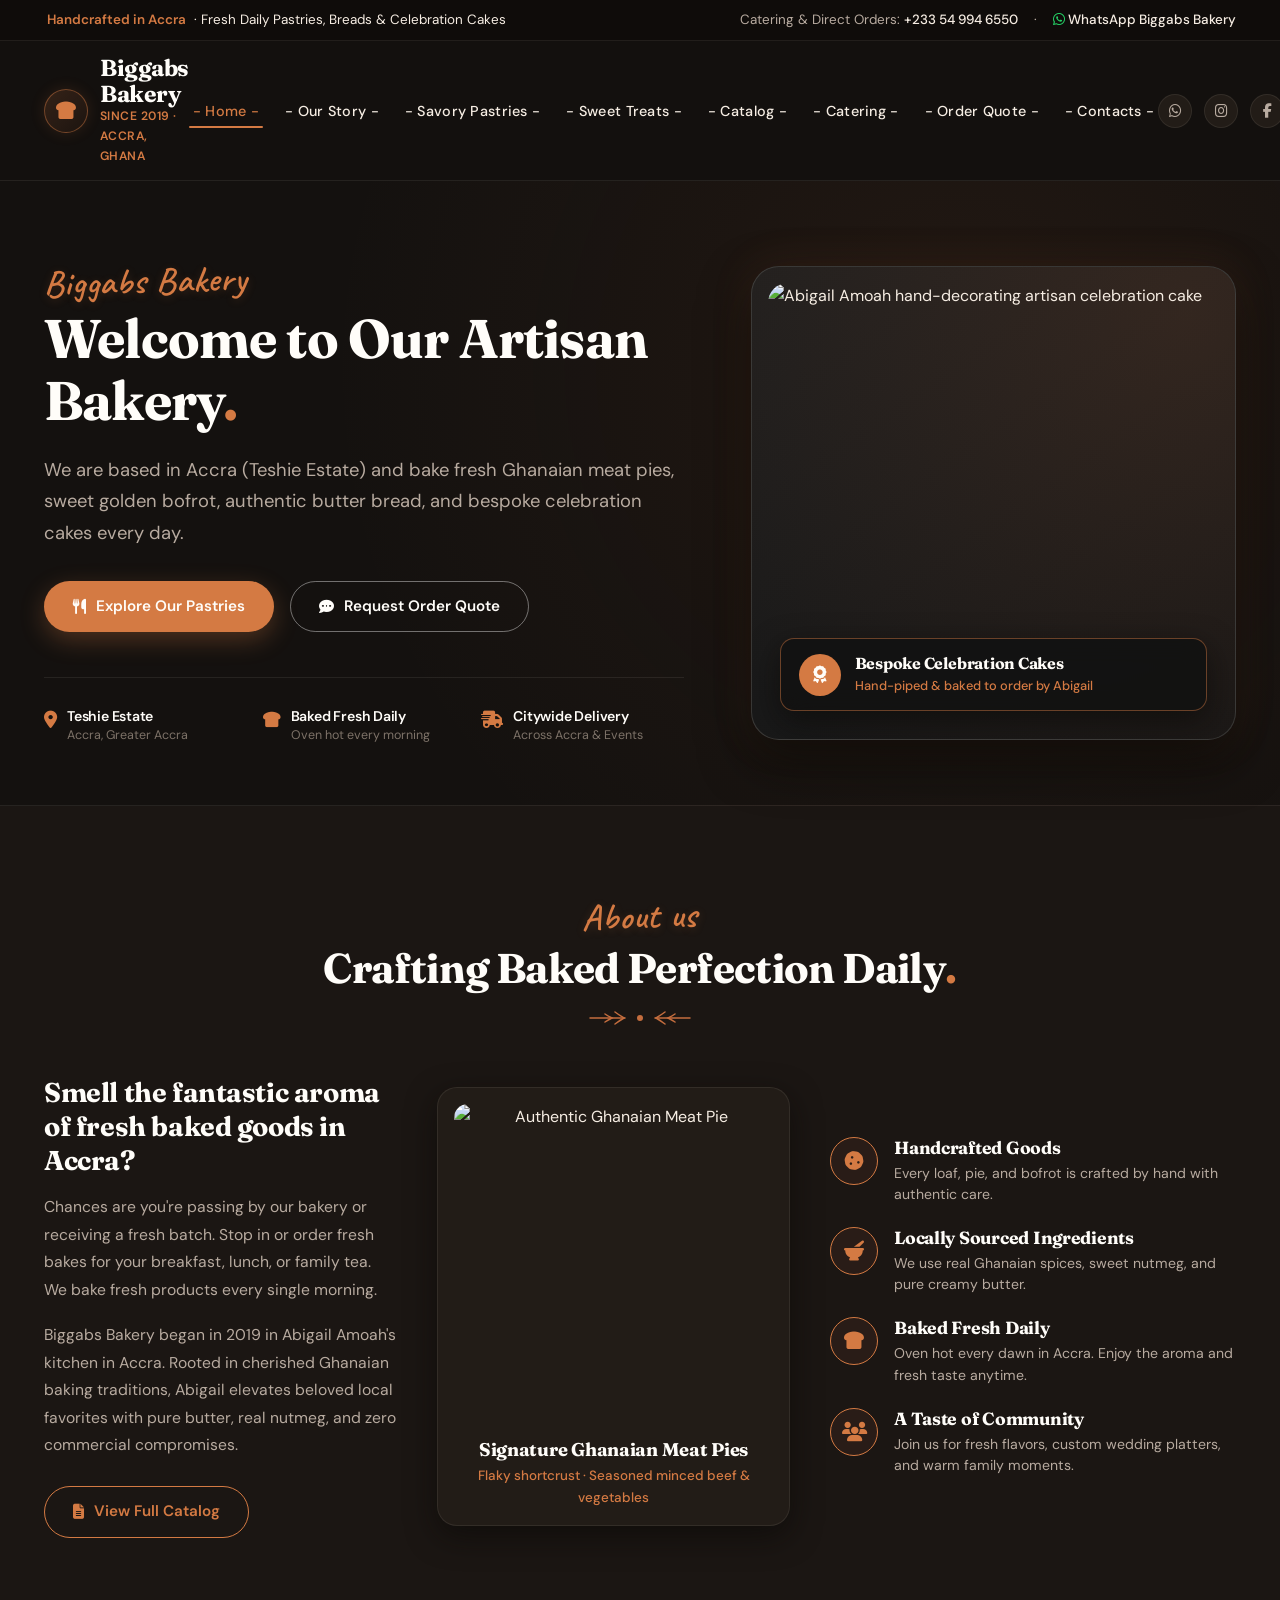
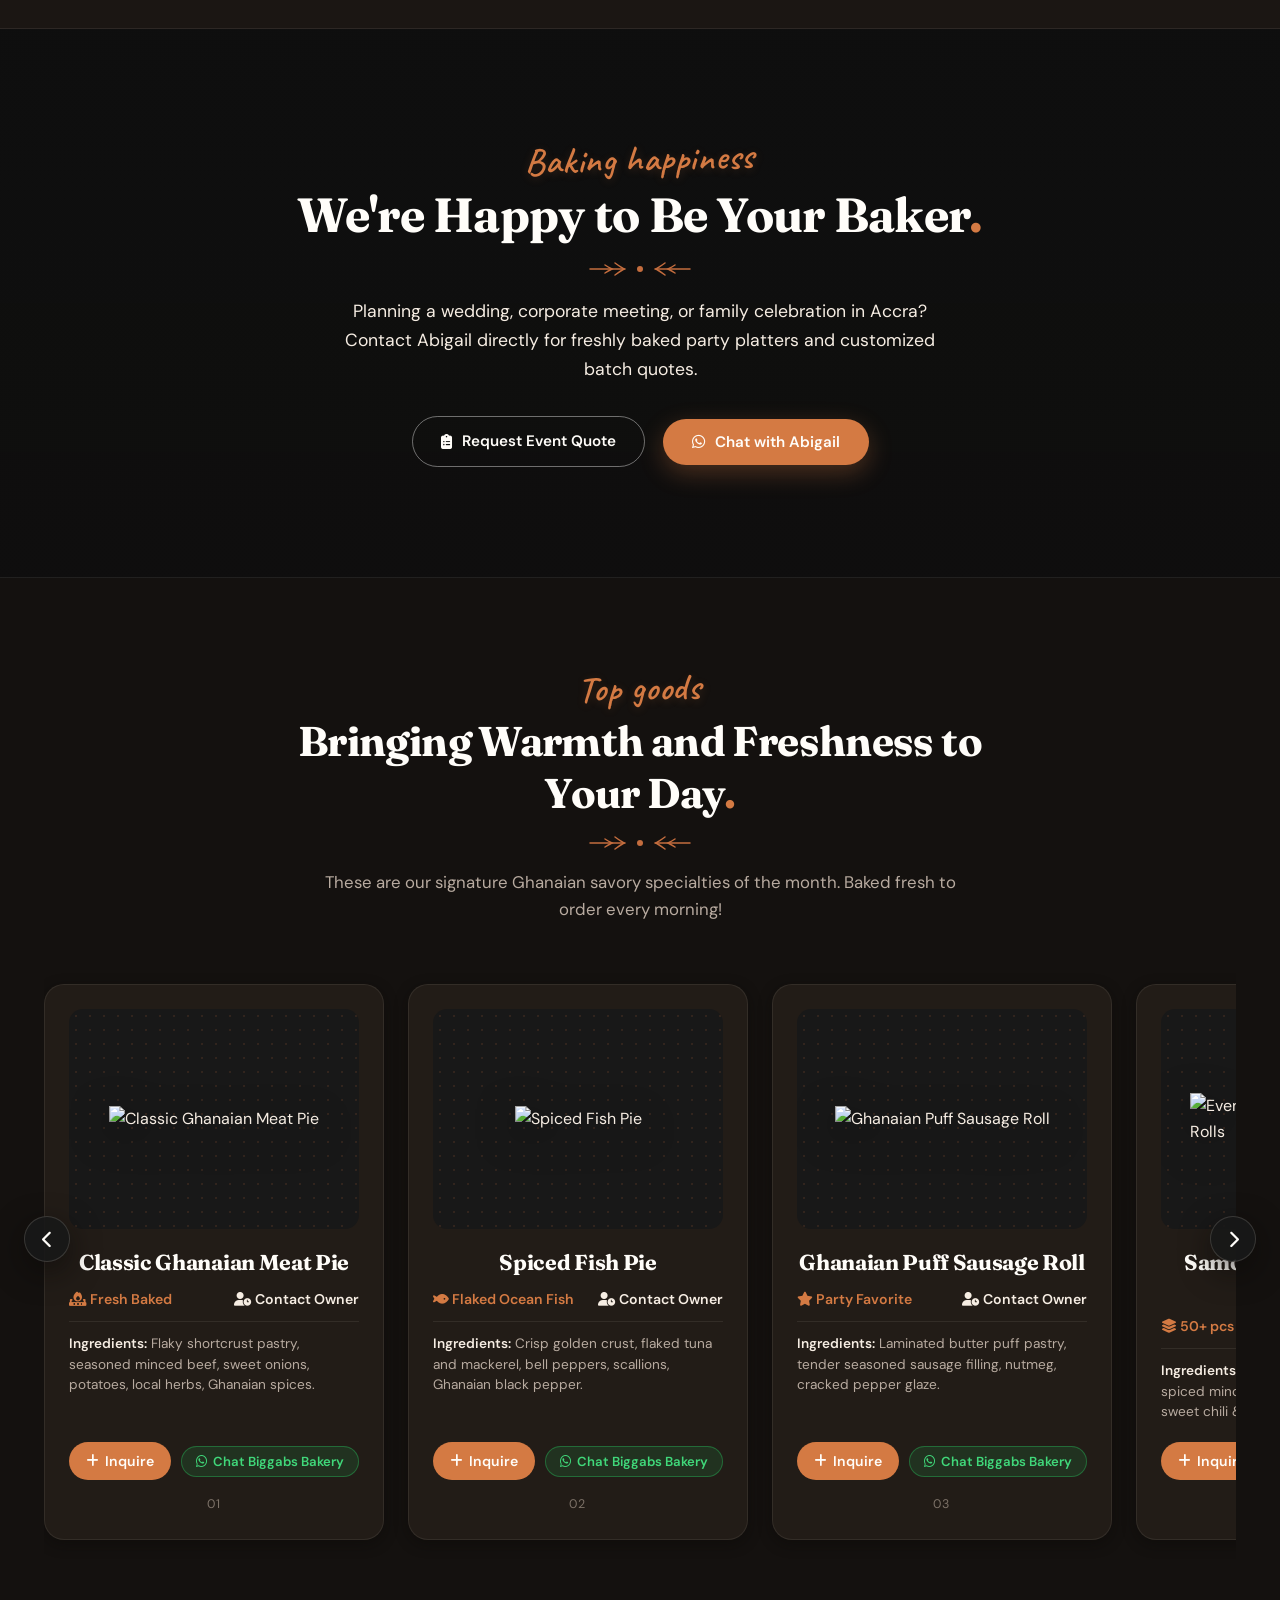
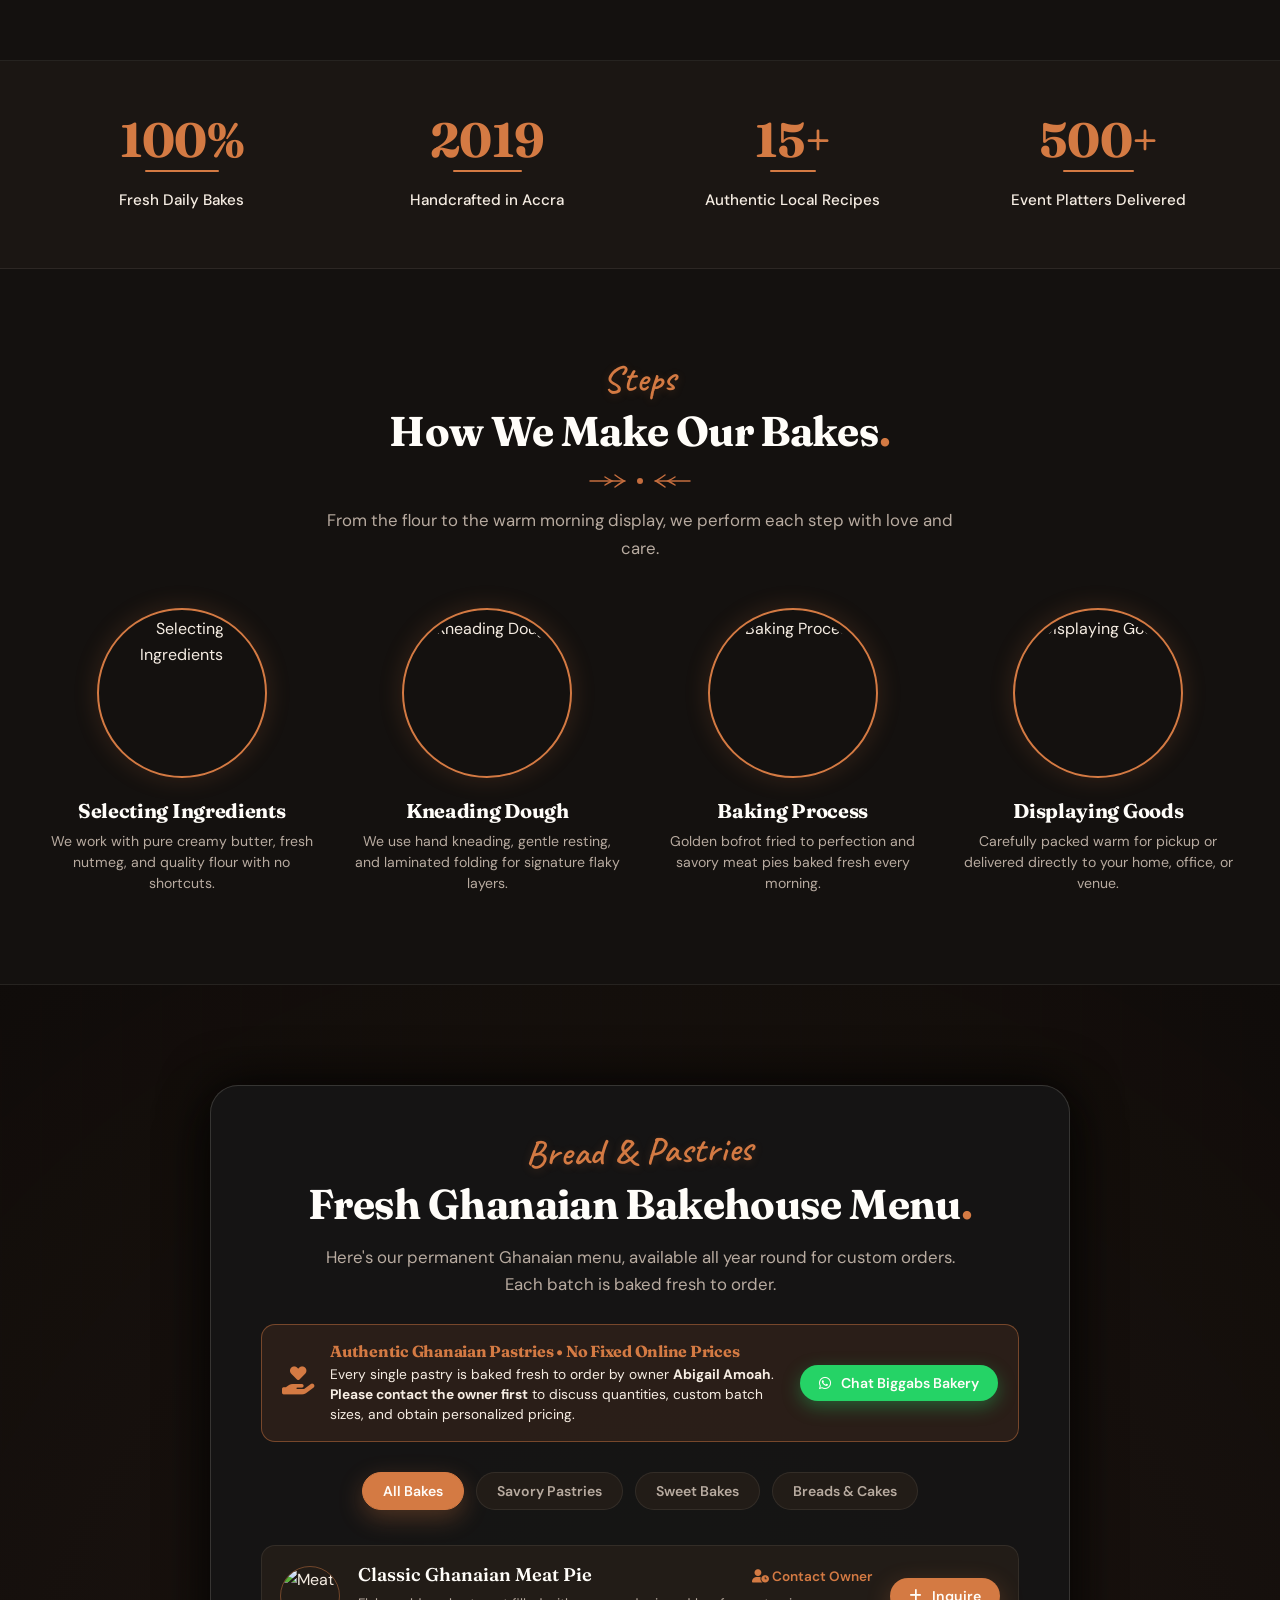
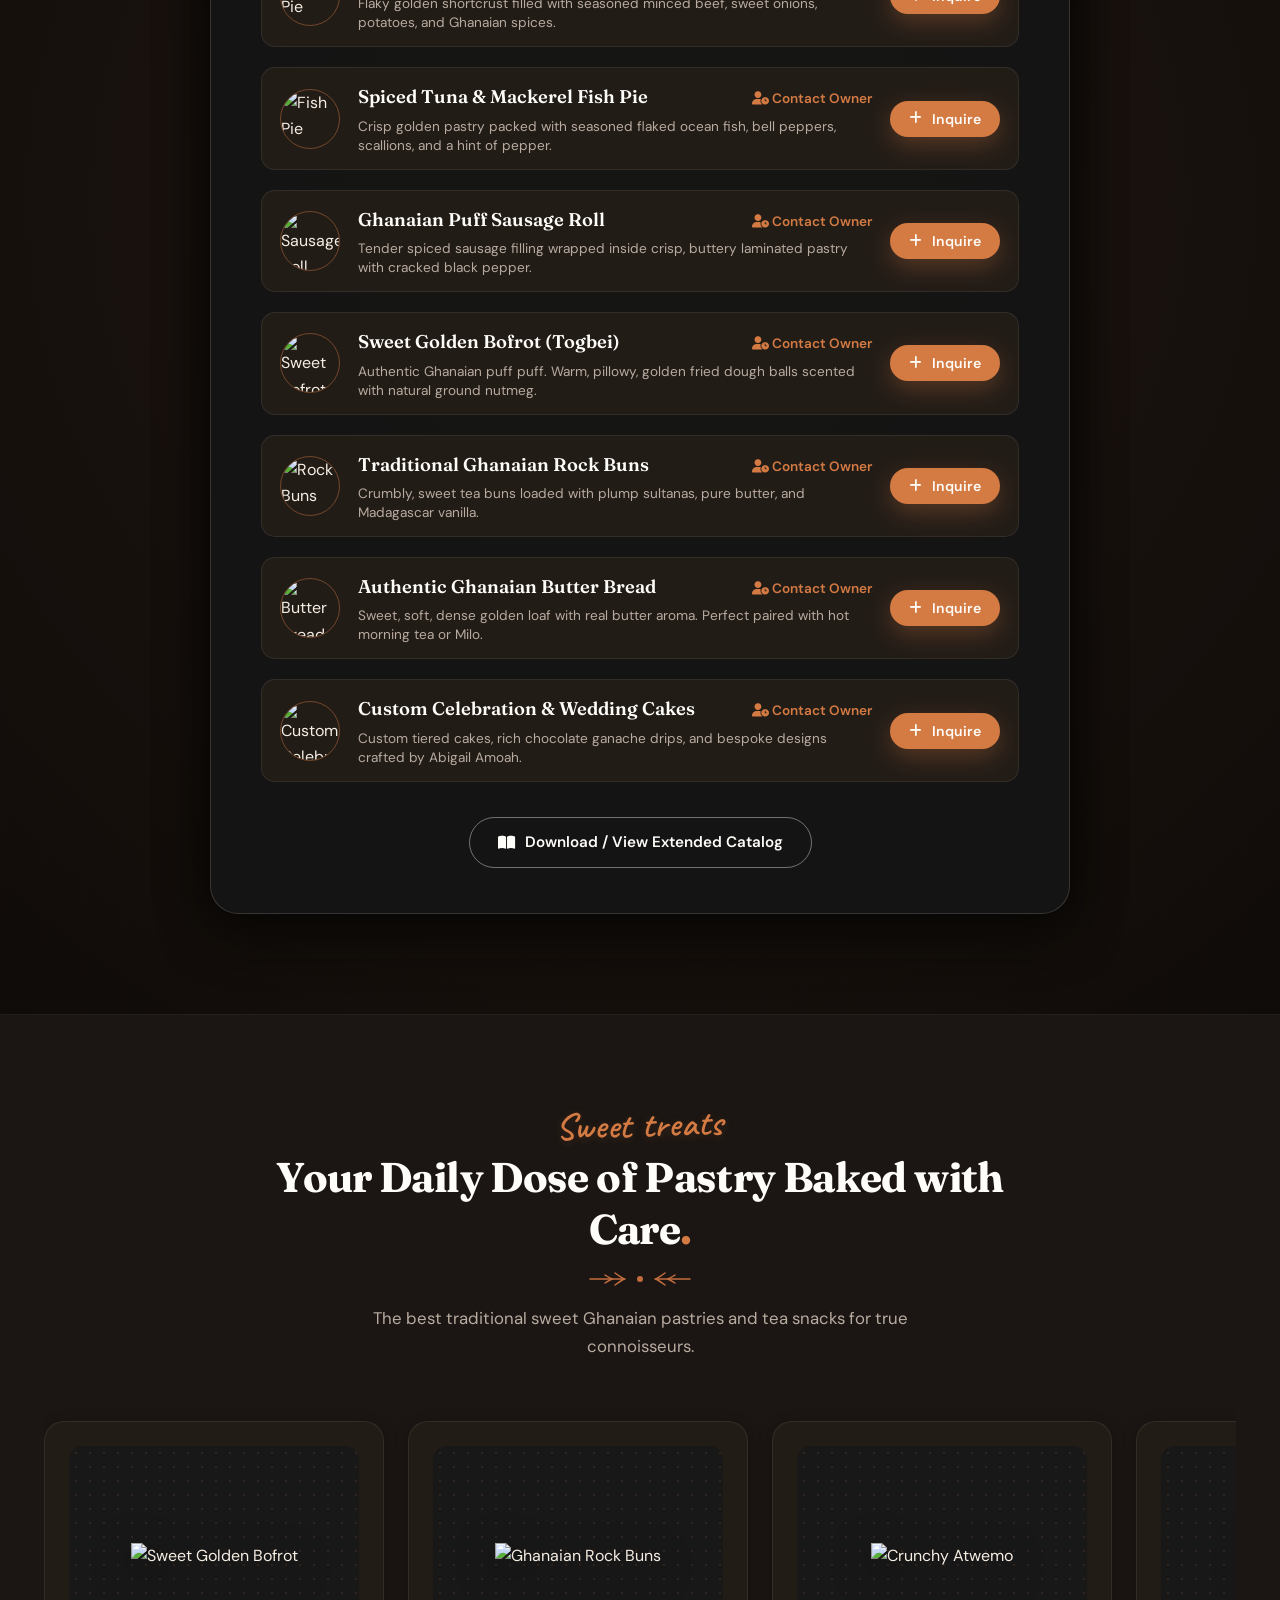
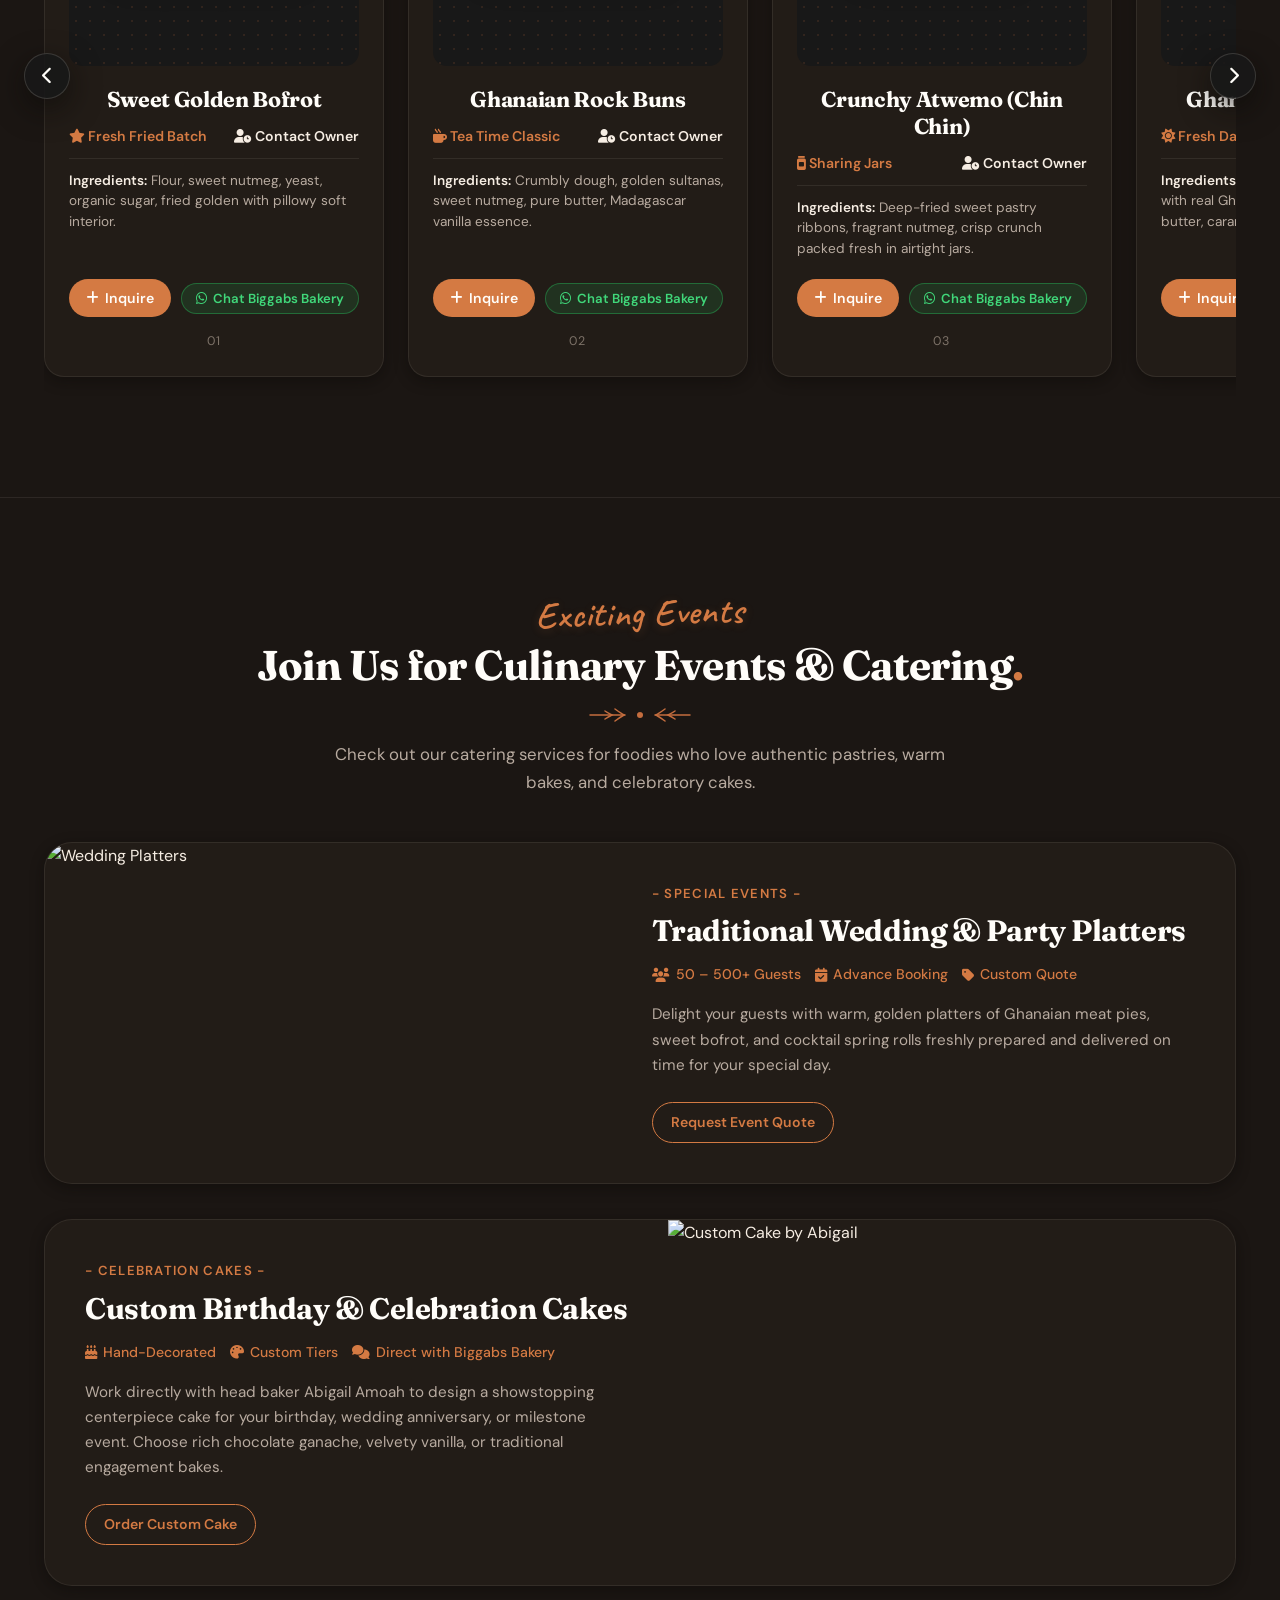
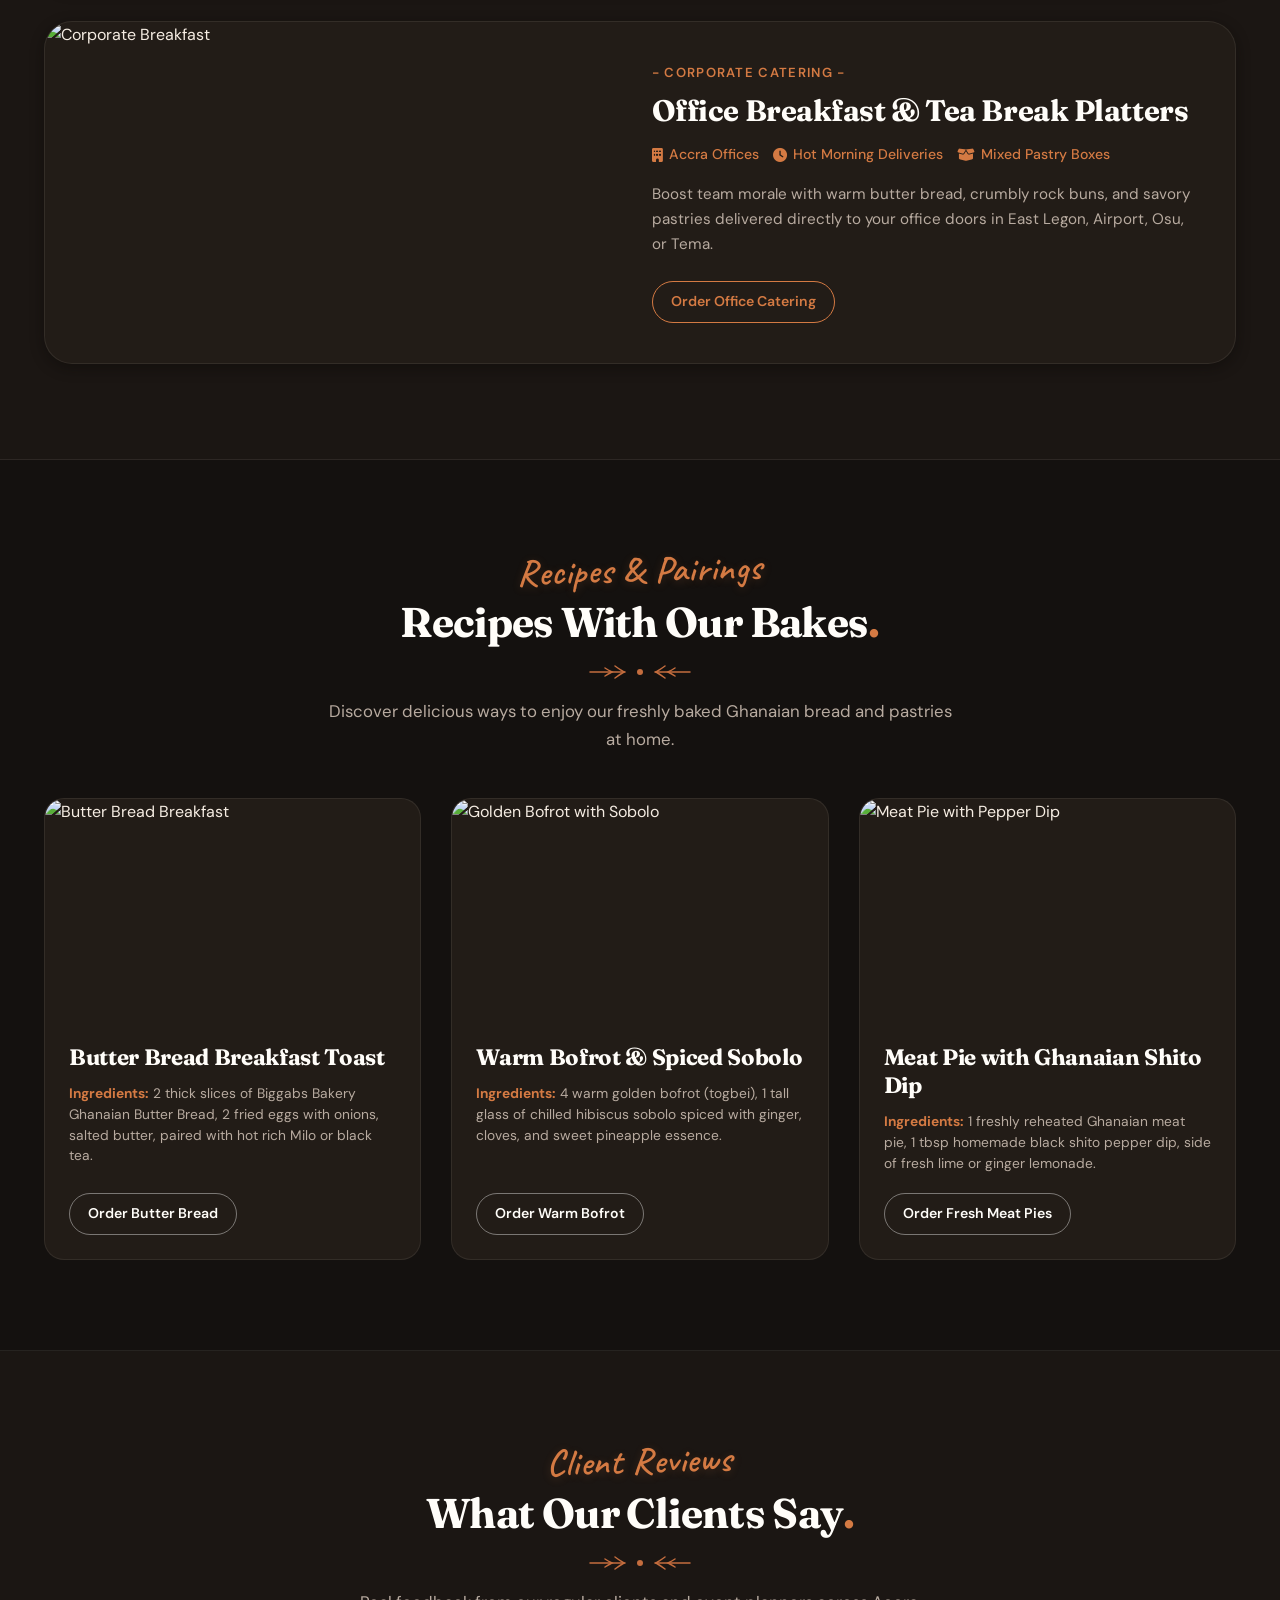
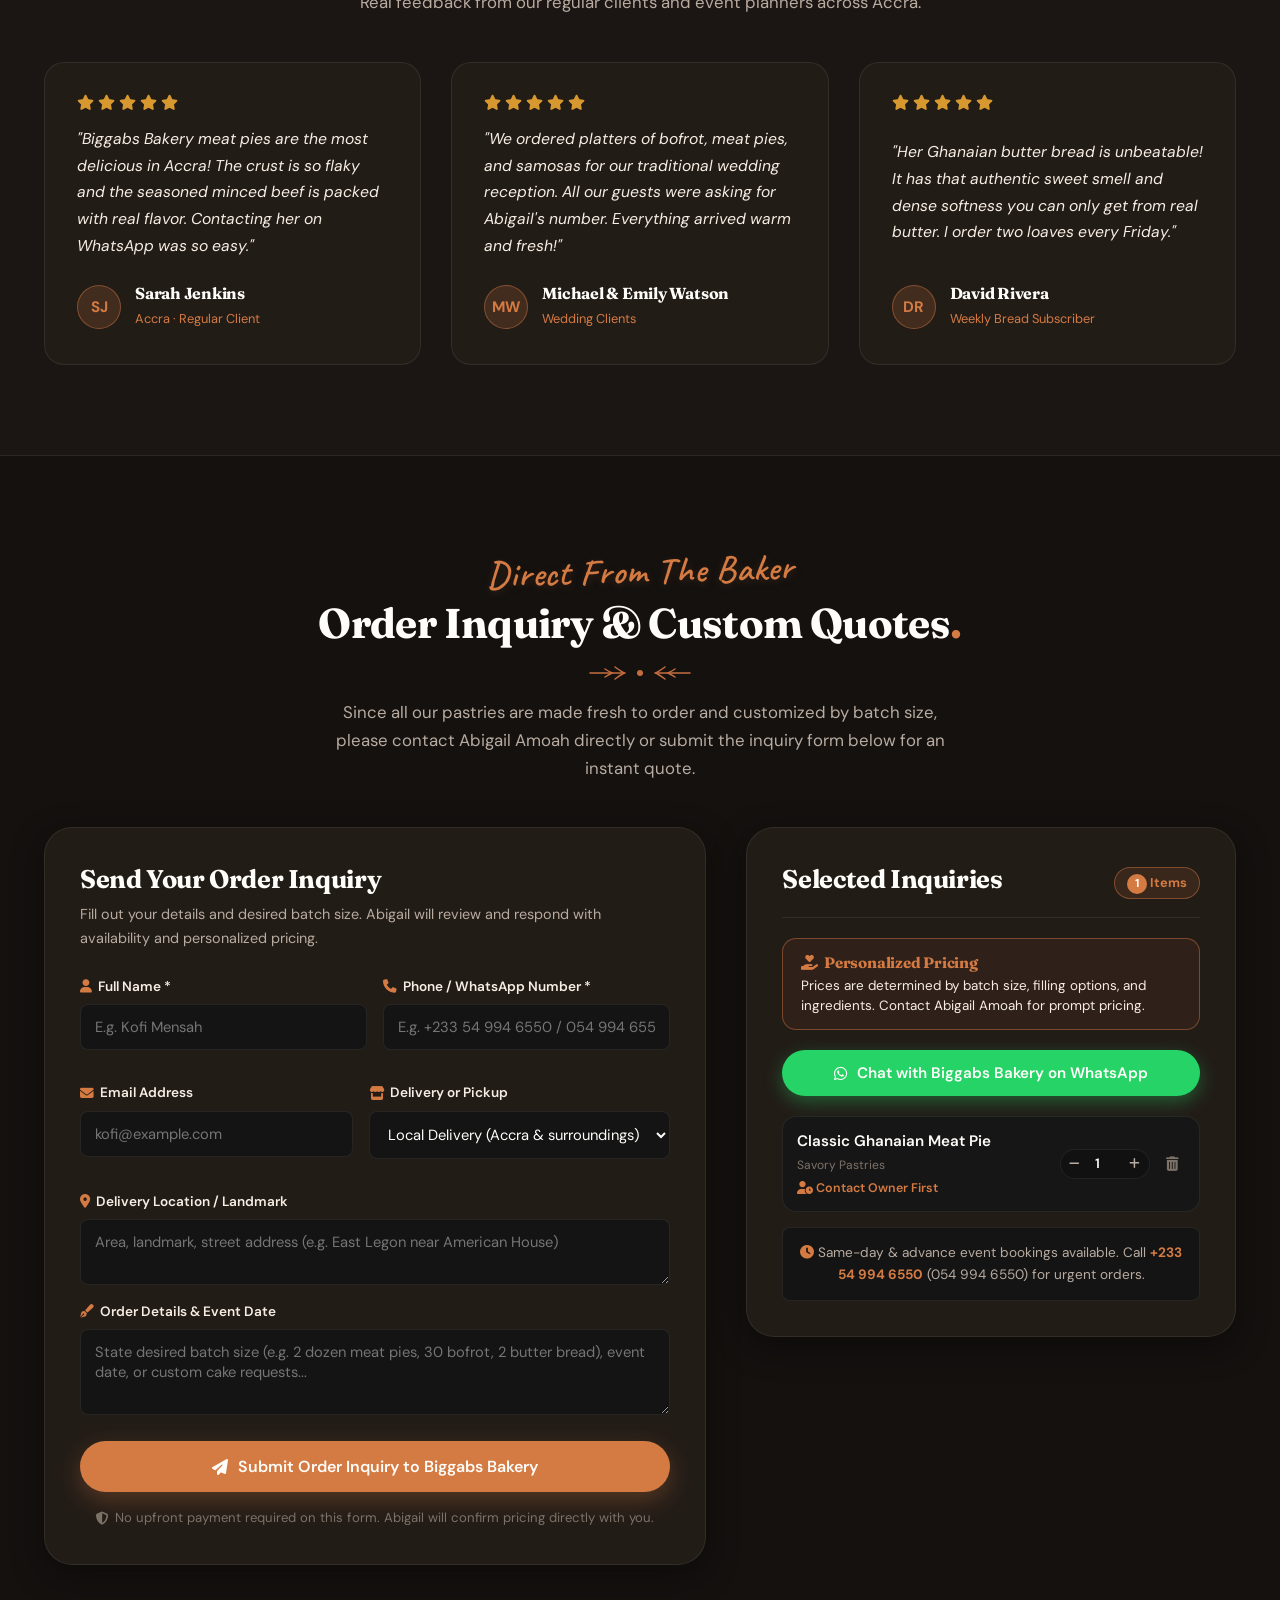
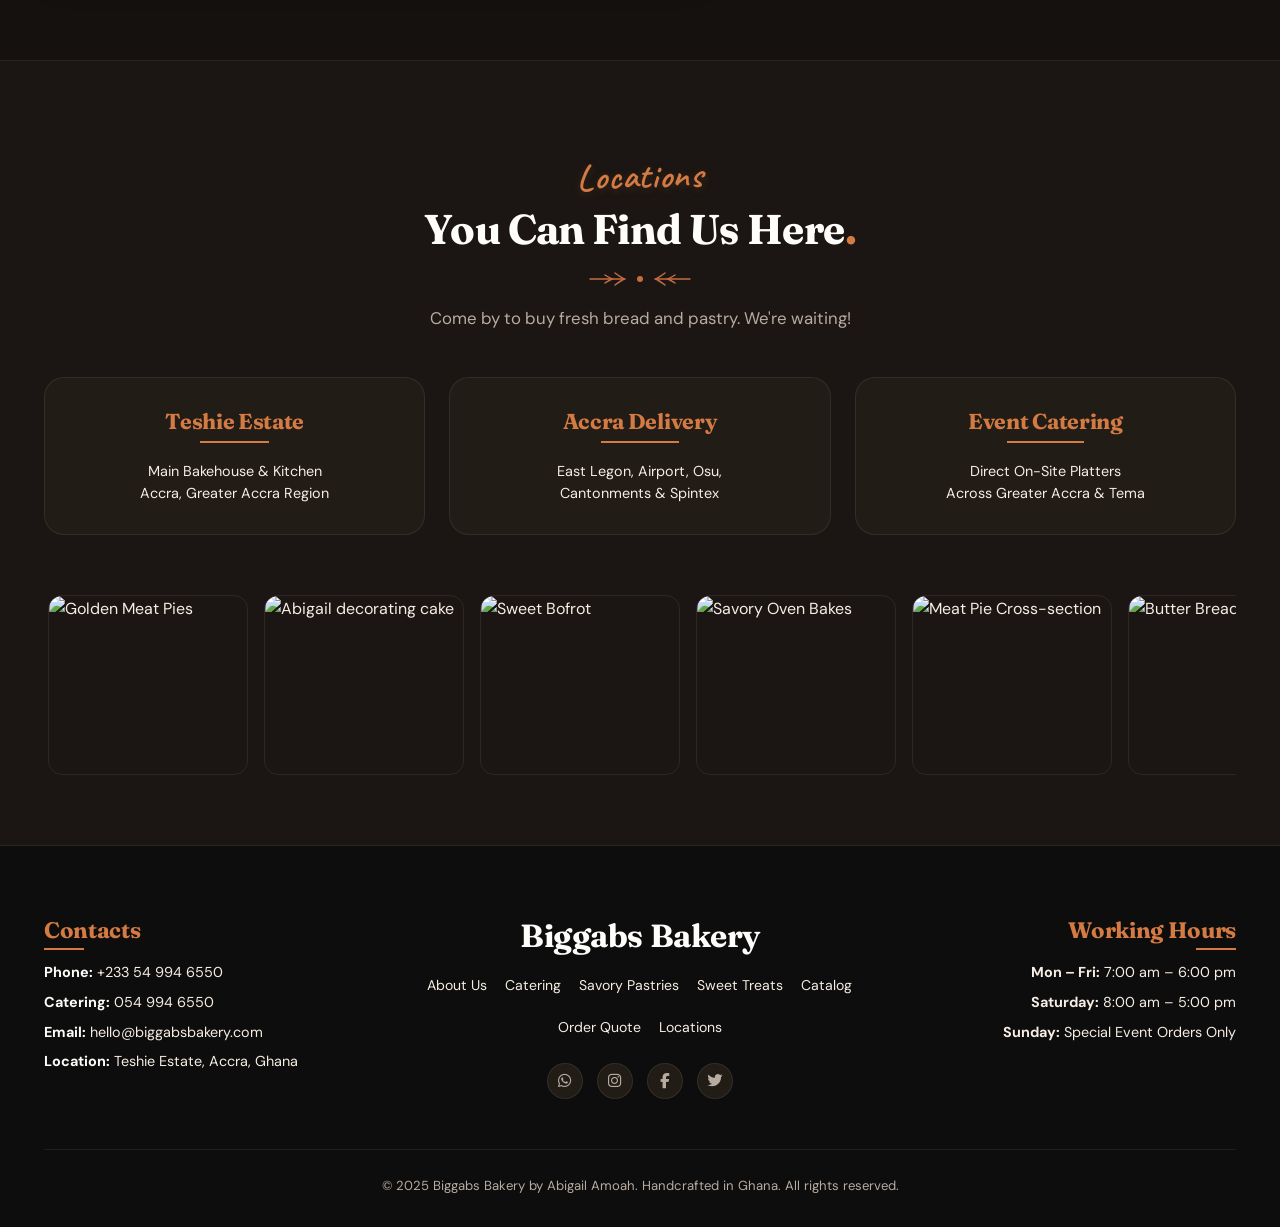
==== commit 22b16a34: "Updates font" ====
--- a/index.html
+++ b/index.html
@@ -12,11 +12,11 @@
     <link rel="icon" type="image/svg+xml"
         href="data:image/svg+xml,<svg xmlns='http://www.w3.org/2000/svg' viewBox='0 0 100 100'><text y='.9em' font-size='90'>🥐</text></svg>">
 
-    <!-- Google Fonts -->
+    <!-- Google Fonts: Fraunces (warm artisanal bakery serif), DM Sans (refined body), Caveat (natural handcrafted baker script) -->
     <link rel="preconnect" href="https://fonts.googleapis.com">
     <link rel="preconnect" href="https://fonts.gstatic.com" crossorigin>
     <link
-        href="https://fonts.googleapis.com/css2?family=Alex+Brush&family=Playfair+Display:ital,wght@0,400;0,600;0,700;0,800;1,400;1,600&family=Plus+Jakarta+Sans:wght@300;400;500;600;700&display=swap"
+        href="https://fonts.googleapis.com/css2?family=Caveat:wght@500;600;700&family=DM+Sans:ital,opsz,wght@0,9..40,300;0,9..40,400;0,9..40,500;0,9..40,600;0,9..40,700;1,9..40,400&family=Fraunces:ital,opsz,wght@0,9..144,400;0,9..144,600;0,9..144,700;0,9..144,800;1,9..144,400;1,9..144,600&display=swap"
         rel="stylesheet">
 
     <!-- Font Awesome Icons -->
@@ -1110,7 +1110,8 @@
                     <div class="recipe-body">
                         <h3>Butter Bread Breakfast Toast</h3>
                         <p class="ingredients">
-                            <strong>Ingredients:</strong> 2 thick slices of Biggabs Bakery Ghanaian Butter Bread, 2 fried eggs
+                            <strong>Ingredients:</strong> 2 thick slices of Biggabs Bakery Ghanaian Butter Bread, 2
+                            fried eggs
                             with onions, salted butter, paired with hot rich Milo or black tea.
                         </p>
                         <a href="#order" class="btn btn-outline-light btn-sm" style="align-self: flex-start;">
@@ -1194,7 +1195,8 @@
                         <i class="fas fa-star"></i>
                         <i class="fas fa-star"></i>
                     </div>
-                    <p class="testimonial-quote">"Biggabs Bakery meat pies are the most delicious in Accra! The crust is so flaky
+                    <p class="testimonial-quote">"Biggabs Bakery meat pies are the most delicious in Accra! The crust is
+                        so flaky
                         and the seasoned minced beef is packed with real flavor. Contacting her on WhatsApp was so
                         easy."</p>
                     <div class="testimonial-author-wrap">
--- a/styles.css
+++ b/styles.css
@@ -1,33 +1,34 @@
 /* ==========================================================================
    BIGGABS BAKERY - MASTER STYLESHEET
-   Dark Luxury Artisanal Theme (Matching Video Aesthetic)
+   Warm Dark Artisanal Theme (Handcrafted Bakehouse Aesthetic)
    Locally Made Ghanaian Pastries · Handmade by Abigail Amoah
    ========================================================================== */
 
-@import url('https://fonts.googleapis.com/css2?family=Alex+Brush&family=Playfair+Display:ital,wght@0,400;0,600;0,700;0,800;1,400;1,600&family=Plus+Jakarta+Sans:wght@300;400;500;600;700&display=swap');
+@import url('https://fonts.googleapis.com/css2?family=Caveat:wght@500;600;700&family=DM+Sans:ital,opsz,wght@0,9..40,300;0,9..40,400;0,9..40,500;0,9..40,600;0,9..40,700;1,9..40,400&family=Fraunces:ital,opsz,wght@0,9..144,400;0,9..144,600;0,9..144,700;0,9..144,800;1,9..144,400;1,9..144,600&display=swap');
 
 /* --- Design Tokens & Color System --- */
 :root {
-    --bg-main: #121212;
-    --bg-surface: #171717;
-    --bg-card: #1f1f1f;
-    --bg-card-elevated: #252525;
-    --bg-card-hover: #2a2a2a;
+    /* Warm dark bakery roast palette (rich espresso, dark cocoa & golden crust tones) */
+    --bg-main: #14110f;
+    --bg-surface: #1b1613;
+    --bg-card: #221c17;
+    --bg-card-elevated: #2c241e;
+    --bg-card-hover: #352b24;
     
-    --border-subtle: rgba(255, 255, 255, 0.08);
-    --border-medium: rgba(255, 255, 255, 0.14);
-    --border-copper: rgba(196, 109, 62, 0.45);
+    --border-subtle: rgba(246, 237, 227, 0.08);
+    --border-medium: rgba(246, 237, 227, 0.15);
+    --border-copper: rgba(212, 122, 67, 0.45);
     
-    --copper: #c46d3e;
-    --copper-hover: #db7d4c;
-    --copper-dark: #9e4f25;
-    --copper-subtle: rgba(196, 109, 62, 0.12);
-    --copper-glow: rgba(196, 109, 62, 0.25);
+    --copper: #d47a43;
+    --copper-hover: #e38a52;
+    --copper-dark: #a85827;
+    --copper-subtle: rgba(212, 122, 67, 0.14);
+    --copper-glow: rgba(212, 122, 67, 0.22);
     
-    --text-white: #ffffff;
-    --text-cream: #f4ede4;
-    --text-muted: #ad9f93;
-    --text-dim: #736860;
+    --text-white: #fffdf9;
+    --text-cream: #f6ede3;
+    --text-muted: #b8aba0;
+    --text-dim: #7d7268;
     
     --whatsapp: #25d366;
     --whatsapp-dark: #128c7e;
@@ -35,9 +36,9 @@
     --success: #2e7d32;
     --error: #d32f2f;
 
-    --font-cursive: 'Alex Brush', cursive;
-    --font-heading: 'Playfair Display', Georgia, serif;
-    --font-body: 'Plus Jakarta Sans', -apple-system, BlinkMacSystemFont, 'Segoe UI', Roboto, sans-serif;
+    --font-cursive: 'Caveat', cursive, handwriting;
+    --font-heading: 'Fraunces', Georgia, serif;
+    --font-body: 'DM Sans', -apple-system, BlinkMacSystemFont, 'Segoe UI', sans-serif;
     
     --radius-sm: 8px;
     --radius-md: 14px;
@@ -45,10 +46,10 @@
     --radius-xl: 28px;
     --radius-full: 9999px;
     
-    --shadow-sm: 0 4px 14px rgba(0, 0, 0, 0.35);
-    --shadow-md: 0 10px 30px rgba(0, 0, 0, 0.5);
-    --shadow-lg: 0 20px 50px rgba(0, 0, 0, 0.65);
-    --shadow-copper: 0 8px 24px rgba(196, 109, 62, 0.3);
+    --shadow-sm: 0 4px 14px rgba(10, 8, 6, 0.45);
+    --shadow-md: 0 10px 30px rgba(10, 8, 6, 0.6);
+    --shadow-lg: 0 20px 50px rgba(10, 8, 6, 0.75);
+    --shadow-copper: 0 8px 24px rgba(212, 122, 67, 0.3);
     
     --transition: all 0.28s cubic-bezier(0.4, 0, 0.2, 1);
 }
@@ -65,6 +66,7 @@
     font-size: 16px;
     background-color: var(--bg-main);
     color: var(--text-cream);
+    overflow-x: hidden;
 }
 
 section[id],
@@ -80,17 +82,21 @@
     line-height: 1.65;
     -webkit-font-smoothing: antialiased;
     overflow-x: hidden;
+    width: 100%;
 }
 
 body.menu-open {
     overflow: hidden;
+    touch-action: none;
 }
 
 h1, h2, h3, h4, h5, h6 {
     font-family: var(--font-heading);
+    font-optical-sizing: auto;
     color: var(--text-white);
     line-height: 1.25;
-    letter-spacing: -0.01em;
+    letter-spacing: -0.015em;
+    font-weight: 700;
 }
 
 p {
@@ -124,16 +130,18 @@
     font-weight: 700;
 }
 
-/* Cursive Eyebrow Subtitles */
+/* Cursive Eyebrow Subtitles - Natural Handcrafted Baker's Script */
 .cursive-eyebrow {
     display: inline-block;
     font-family: var(--font-cursive);
     color: var(--copper);
-    font-size: 2.1rem;
-    font-weight: 400;
-    line-height: 1.2;
+    font-size: 2.3rem;
+    font-weight: 600;
+    line-height: 1.1;
     margin-bottom: 6px;
-    text-shadow: 0 2px 8px rgba(196, 109, 62, 0.2);
+    letter-spacing: 0.02em;
+    transform: rotate(-1.5deg);
+    text-shadow: 0 2px 10px rgba(212, 122, 67, 0.2);
 }
 
 /* Section Header & Wheat Divider Motif */
@@ -276,7 +284,7 @@
    TOP NOTIFICATION BAR
    ========================================================================== */
 .top-bar {
-    background: #0d0d0d;
+    background: #0f0c0a;
     border-bottom: 1px solid var(--border-subtle);
     padding: 9px 0;
     font-size: 0.84rem;
@@ -326,8 +334,8 @@
     top: 0;
     left: 0;
     width: 100%;
-    z-index: 1020;
-    background: rgba(18, 18, 18, 0.94);
+    z-index: 1040;
+    background: rgba(20, 17, 15, 0.95);
     backdrop-filter: blur(14px);
     -webkit-backdrop-filter: blur(14px);
     border-bottom: 1px solid var(--border-subtle);
@@ -337,8 +345,14 @@
 
 #main-header.scrolled {
     padding: 10px 0;
-    background: rgba(15, 15, 15, 0.98);
+    background: rgba(18, 15, 13, 0.98);
     box-shadow: var(--shadow-md);
+}
+
+body.menu-open #main-header {
+    z-index: 1060;
+    backdrop-filter: none;
+    -webkit-backdrop-filter: none;
 }
 
 #main-header .container {
@@ -497,19 +511,47 @@
     border: none;
     cursor: pointer;
     flex-direction: column;
-    justify-content: space-around;
-    width: 28px;
-    height: 22px;
-    padding: 0;
-    z-index: 1030;
+    justify-content: center;
+    align-items: center;
+    gap: 5px;
+    width: 44px;
+    height: 44px;
+    padding: 10px;
+    border-radius: var(--radius-sm);
+    z-index: 1080;
+    transition: var(--transition);
+    touch-action: manipulation;
+}
+
+.hamburger-btn:hover {
+    background: rgba(255, 255, 255, 0.05);
 }
 
 .hamburger-icon {
-    width: 100%;
+    width: 24px;
     height: 2px;
     background-color: var(--text-white);
     border-radius: 2px;
-    transition: var(--transition);
+    transition: transform 0.3s cubic-bezier(0.4, 0, 0.2, 1),
+                opacity 0.2s ease,
+                background-color 0.3s ease;
+    transform-origin: center;
+}
+
+/* Animated 'X' when active */
+.hamburger-btn.active .hamburger-icon:nth-child(1) {
+    transform: translateY(7px) rotate(45deg);
+    background-color: var(--copper);
+}
+
+.hamburger-btn.active .hamburger-icon:nth-child(2) {
+    opacity: 0;
+    transform: scaleX(0);
+}
+
+.hamburger-btn.active .hamburger-icon:nth-child(3) {
+    transform: translateY(-7px) rotate(-45deg);
+    background-color: var(--copper);
 }
 
 .mobile-drawer-header,
@@ -851,6 +893,8 @@
     padding: 15px 4px 30px 4px;
     scrollbar-width: none;
     -ms-overflow-style: none;
+    scroll-snap-type: x mandatory;
+    -webkit-overflow-scrolling: touch;
 }
 
 .carousel-track::-webkit-scrollbar {
@@ -905,6 +949,7 @@
     transition: var(--transition);
     box-shadow: var(--shadow-sm);
     position: relative;
+    scroll-snap-align: start;
 }
 
 .product-card:hover {
@@ -2299,12 +2344,197 @@
 }
 
 /* ==========================================================================
-   RESPONSIVE DESIGN & MOBILE DRAWER
+   RESPONSIVE DESIGN & MOBILE DRAWER NAVIGATION SYSTEM
    ========================================================================== */
-@media (max-width: 1080px) {
+
+/* --- Clean Up Header for Mid-Sized Laptops & Tablets --- */
+@media (max-width: 1100px) {
+    .header-social-links {
+        display: none;
+    }
+}
+
+/* --- Mobile Drawer Navigation & Tablet Layouts --- */
+@media (max-width: 992px) {
+    /* Header & Stacking Context */
+    #main-header {
+        backdrop-filter: none;
+        -webkit-backdrop-filter: none;
+        background: rgba(20, 17, 15, 0.98);
+    }
+
+    body.menu-open #main-header {
+        z-index: 1060;
+    }
+
+    .nav-list,
+    .header-social-links,
+    .header-actions .btn-sm {
+        display: none;
+    }
+
+    .hamburger-btn {
+        display: flex;
+    }
+
+    /* Mobile Drawer */
+    .main-nav {
+        position: fixed;
+        top: 0;
+        right: -100%;
+        width: min(340px, 86vw);
+        height: 100vh;
+        height: 100dvh;
+        background: var(--bg-surface);
+        border-left: 1px solid var(--border-medium);
+        box-shadow: -10px 0 40px rgba(0, 0, 0, 0.75);
+        z-index: 1070;
+        transition: right 0.35s cubic-bezier(0.16, 1, 0.3, 1);
+        display: flex;
+        flex-direction: column;
+        padding: max(20px, env(safe-area-inset-top)) 20px max(24px, env(safe-area-inset-bottom)) 20px;
+        overflow-y: auto;
+        -webkit-overflow-scrolling: touch;
+    }
+
+    .main-nav.active {
+        right: 0;
+    }
+
+    .mobile-drawer-header {
+        display: flex;
+        justify-content: space-between;
+        align-items: center;
+        padding-bottom: 18px;
+        border-bottom: 1px solid var(--border-subtle);
+        margin-bottom: 16px;
+    }
+
+    .mobile-drawer-header .logo {
+        display: flex;
+        align-items: center;
+        gap: 10px;
+    }
+
+    .mobile-drawer-header .logo-icon {
+        width: 38px;
+        height: 38px;
+        font-size: 1.1rem;
+    }
+
+    .mobile-drawer-header .logo-text h3 {
+        font-size: 1.25rem;
+        color: var(--text-white);
+        margin: 0;
+    }
+
+    .mobile-drawer-header .logo-text p {
+        font-size: 0.74rem;
+        color: var(--copper);
+        margin: 0;
+    }
+
+    .drawer-close-btn {
+        background: rgba(255, 255, 255, 0.05);
+        border: 1px solid var(--border-subtle);
+        border-radius: var(--radius-sm);
+        color: var(--text-cream);
+        font-size: 1.8rem;
+        line-height: 1;
+        width: 42px;
+        height: 42px;
+        display: flex;
+        align-items: center;
+        justify-content: center;
+        cursor: pointer;
+        transition: var(--transition);
+    }
+
+    .drawer-close-btn:hover {
+        background: var(--copper);
+        color: var(--text-white);
+        border-color: var(--copper);
+    }
+
+    .main-nav .nav-list {
+        display: flex;
+        flex-direction: column;
+        align-items: stretch;
+        gap: 6px;
+        width: 100%;
+        margin-bottom: 20px;
+    }
+
+    .main-nav .nav-list a {
+        font-size: 1.02rem;
+        font-weight: 500;
+        color: var(--text-cream);
+        width: 100%;
+        padding: 11px 14px;
+        border-radius: var(--radius-sm);
+        display: flex;
+        align-items: center;
+        justify-content: space-between;
+        transition: var(--transition);
+        border: 1px solid transparent;
+        white-space: normal;
+    }
+
+    .main-nav .nav-list a:hover {
+        background: rgba(212, 122, 67, 0.1);
+        color: var(--copper);
+        padding-left: 18px;
+    }
+
+    .main-nav .nav-list a.active {
+        background: rgba(212, 122, 67, 0.16);
+        color: var(--copper);
+        border-color: var(--border-copper);
+        font-weight: 600;
+    }
+
+    .main-nav .nav-list a.active::after {
+        display: none;
+    }
+
+    .mobile-drawer-footer {
+        display: flex;
+        flex-direction: column;
+        gap: 12px;
+        margin-top: auto;
+        padding-top: 18px;
+        border-top: 1px solid var(--border-subtle);
+    }
+
+    .mobile-drawer-footer .btn {
+        width: 100%;
+        justify-content: center;
+    }
+
+    /* Mobile Backdrop Overlay */
+    .mobile-nav-overlay {
+        position: fixed;
+        inset: 0;
+        background: rgba(8, 6, 5, 0.75);
+        backdrop-filter: blur(5px);
+        -webkit-backdrop-filter: blur(5px);
+        z-index: 1050;
+        opacity: 0;
+        visibility: hidden;
+        pointer-events: none;
+        transition: opacity 0.3s ease, visibility 0.3s ease;
+    }
+
+    .mobile-nav-overlay.active {
+        opacity: 1;
+        visibility: visible;
+        pointer-events: auto;
+    }
+
+    /* Grids & Structure for Tablets */
     .hero-wrapper {
         grid-template-columns: 1fr;
-        gap: 40px;
+        gap: 36px;
         text-align: center;
     }
 
@@ -2328,31 +2558,23 @@
 
     .about-grid-3col {
         grid-template-columns: 1fr;
-        gap: 35px;
+        gap: 32px;
     }
 
     .about-showcase-card {
-        max-width: 450px;
+        max-width: 480px;
         margin: 0 auto;
-    }
-
-    .stats-grid {
-        grid-template-columns: repeat(2, 1fr);
-        gap: 30px;
-    }
-
-    .steps-grid {
-        grid-template-columns: repeat(2, 1fr);
-        gap: 30px;
     }
 
     .order-layout {
         grid-template-columns: 1fr;
+        gap: 32px;
     }
 
     .footer-grid-3col {
         grid-template-columns: 1fr;
         text-align: center;
+        gap: 32px;
     }
 
     .footer-col-contacts h3::after,
@@ -2367,144 +2589,294 @@
     }
 }
 
-@media (max-width: 860px) {
-    .nav-list,
-    .header-social-links,
-    .header-actions .btn-sm {
-        display: none;
-    }
-
-    .hamburger-btn {
-        display: flex;
-    }
-
-    /* Mobile Drawer */
-    .main-nav {
-        position: fixed;
-        top: 0;
-        right: -100%;
-        width: 320px;
-        height: 100vh;
-        background: #141414;
-        border-left: 1px solid var(--border-subtle);
-        z-index: 1040;
-        transition: right 0.35s cubic-bezier(0.4, 0, 0.2, 1);
-        display: flex;
-        flex-direction: column;
-        padding: 24px;
-        overflow-y: auto;
-    }
-
-    .main-nav.active {
-        right: 0;
-    }
-
-    .mobile-drawer-header {
-        display: flex;
-        justify-content: space-between;
-        align-items: center;
-        padding-bottom: 20px;
-        border-bottom: 1px solid var(--border-subtle);
-        margin-bottom: 20px;
-    }
-
-    .drawer-close-btn {
-        background: transparent;
-        border: none;
-        color: var(--text-white);
-        font-size: 2rem;
-        cursor: pointer;
-    }
-
-    .main-nav .nav-list {
-        display: flex;
-        flex-direction: column;
-        align-items: flex-start;
-        gap: 16px;
+/* --- Mobile Tablets & Large Phones --- */
+@media (max-width: 768px) {
+    #home,
+    #about,
+    .carousel-section,
+    #steps,
+    .wood-bg,
+    #catering,
+    #recipes,
+    #testimonials,
+    #order,
+    #locations {
+        padding: 60px 0;
+    }
+
+    .top-bar-left,
+    .top-bar-right {
+        justify-content: center;
         width: 100%;
-    }
-
-    .main-nav .nav-list a {
-        font-size: 1.05rem;
-        width: 100%;
-        padding: 8px 0;
-    }
-
-    .mobile-drawer-footer {
-        display: flex;
-        flex-direction: column;
-        gap: 12px;
-        margin-top: auto;
-        padding-top: 24px;
-        border-top: 1px solid var(--border-subtle);
-    }
-
-    .mobile-nav-overlay {
-        position: fixed;
-        inset: 0;
-        background: rgba(0, 0, 0, 0.7);
-        backdrop-filter: blur(4px);
-        z-index: 1035;
-        opacity: 0;
-        visibility: hidden;
-        transition: opacity 0.3s ease;
-    }
-
-    .mobile-nav-overlay.active {
-        opacity: 1;
-        visibility: visible;
-    }
-
-    .event-split-card,
-    .event-split-card.reverse {
-        grid-template-columns: 1fr;
-    }
-
-    .event-text-wrap {
-        padding: 25px;
+        text-align: center;
+        font-size: 0.8rem;
+    }
+
+    .top-bar .container {
+        justify-content: center;
+        gap: 6px;
+    }
+
+    .hero-content h1 {
+        font-size: 2.6rem;
+    }
+
+    .section-header h2 {
+        font-size: 2.2rem;
+    }
+
+    .community-banner h2 {
+        font-size: 2.2rem;
+    }
+
+    .stats-grid {
+        grid-template-columns: repeat(2, 1fr);
+        gap: 20px;
+    }
+
+    .steps-grid {
+        grid-template-columns: repeat(2, 1fr);
+        gap: 24px;
     }
 
     .recipes-grid,
     .testimonials-grid,
     .locations-grid {
         grid-template-columns: 1fr;
+        gap: 24px;
+    }
+
+    .event-split-card,
+    .event-split-card.reverse {
+        grid-template-columns: 1fr;
+    }
+
+    .event-img-wrap {
+        height: 240px;
+    }
+
+    .event-text-wrap {
+        padding: 24px;
+    }
+
+    .carousel-btn {
+        width: 38px;
+        height: 38px;
+        font-size: 0.95rem;
+    }
+
+    .carousel-prev {
+        left: 6px;
+    }
+
+    .carousel-next {
+        right: 6px;
+    }
+
+    .hero-locations {
+        grid-template-columns: 1fr;
+        gap: 14px;
     }
 
     .menu-dark-card {
-        padding: 25px 20px;
+        padding: 30px 20px;
     }
 
     .form-row {
         grid-template-columns: 1fr;
     }
-
-    .hero-locations {
+}
+
+/* --- Small Tablets & Large Phones --- */
+@media (max-width: 600px) {
+    .menu-item-row {
+        flex-wrap: wrap;
+        gap: 12px;
+        padding: 14px;
+    }
+
+    .item-thumb {
+        width: 52px;
+        height: 52px;
+    }
+
+    .item-info {
+        min-width: calc(100% - 70px);
+    }
+
+    .item-top {
+        flex-direction: column;
+        align-items: flex-start;
+        gap: 2px;
+    }
+
+    .item-row-actions {
+        width: 100%;
+        margin-top: 4px;
+    }
+
+    .item-row-actions .btn {
+        width: 100%;
+        justify-content: center;
+    }
+
+    .owner-pricing-notice {
+        padding: 14px;
+        flex-direction: column;
+        align-items: flex-start;
+        gap: 10px;
+    }
+
+    .owner-pricing-notice .btn {
+        width: 100%;
+        justify-content: center;
+    }
+}
+
+/* --- Mobile Phones --- */
+@media (max-width: 480px) {
+    .container {
+        padding: 0 16px;
+    }
+
+    /* Header Compact */
+    .logo-icon {
+        width: 36px;
+        height: 36px;
+        font-size: 1.05rem;
+    }
+
+    .logo-text h1 {
+        font-size: 1.15rem;
+    }
+
+    .logo-text p {
+        font-size: 0.68rem;
+    }
+
+    .cart-indicator {
+        padding: 8px 10px;
+        gap: 6px;
+    }
+
+    .cart-indicator span:not(.cart-badge-count) {
+        display: none;
+    }
+
+    .hero-content h1 {
+        font-size: 2.05rem;
+        line-height: 1.2;
+    }
+
+    .cursive-eyebrow {
+        font-size: 1.9rem;
+    }
+
+    .hero-lead {
+        font-size: 0.95rem;
+    }
+
+    .hero-actions {
+        flex-direction: column;
+        width: 100%;
+    }
+
+    .hero-actions .btn {
+        width: 100%;
+        justify-content: center;
+    }
+
+    .hero-img-wrap {
+        height: 280px;
+    }
+
+    .hero-badge-floating {
+        bottom: 12px;
+        left: 12px;
+        right: 12px;
+        padding: 10px 12px;
+        gap: 10px;
+    }
+
+    .hero-badge-floating .badge-icon {
+        width: 34px;
+        height: 34px;
+        font-size: 0.95rem;
+    }
+
+    .hero-badge-floating h4 {
+        font-size: 0.88rem;
+    }
+
+    .hero-badge-floating p {
+        font-size: 0.72rem;
+    }
+
+    .section-header h2 {
+        font-size: 1.85rem;
+    }
+
+    .section-header p {
+        font-size: 0.92rem;
+    }
+
+    .product-card {
+        flex: 0 0 calc(100vw - 48px);
+        max-width: 310px;
+        padding: 18px;
+    }
+
+    .card-img-wrap {
+        height: 175px;
+    }
+
+    .stat-item h3 {
+        font-size: 2rem;
+    }
+
+    .stats-grid {
         grid-template-columns: 1fr;
-    }
-}
-
-@media (max-width: 480px) {
-    .hero-content h1 {
-        font-size: 2.3rem;
-    }
-
-    .section-header h2 {
-        font-size: 2rem;
-    }
-
-    .community-banner h2 {
-        font-size: 2.2rem;
-    }
-
-    .product-card {
-        flex: 0 0 280px;
-    }
-
-    .stat-item h3 {
-        font-size: 2.4rem;
+        gap: 16px;
     }
 
     .steps-grid {
         grid-template-columns: 1fr;
-    }
-}
+        gap: 20px;
+    }
+
+    .order-form-card,
+    .cart-summary-card {
+        padding: 20px 16px;
+    }
+
+    .modal-container {
+        padding: 22px 16px;
+        width: 95%;
+    }
+
+    .toast-container {
+        left: 16px;
+        right: 16px;
+        bottom: 16px;
+    }
+
+    .toast {
+        min-width: 0;
+        width: 100%;
+    }
+}
+
+/* --- Narrow Screens (e.g. Galaxy Fold, iPhone SE1) --- */
+@media (max-width: 360px) {
+    .hero-content h1 {
+        font-size: 1.85rem;
+    }
+
+    .cursive-eyebrow {
+        font-size: 1.7rem;
+    }
+
+    .product-card {
+        max-width: 275px;
+    }
+}
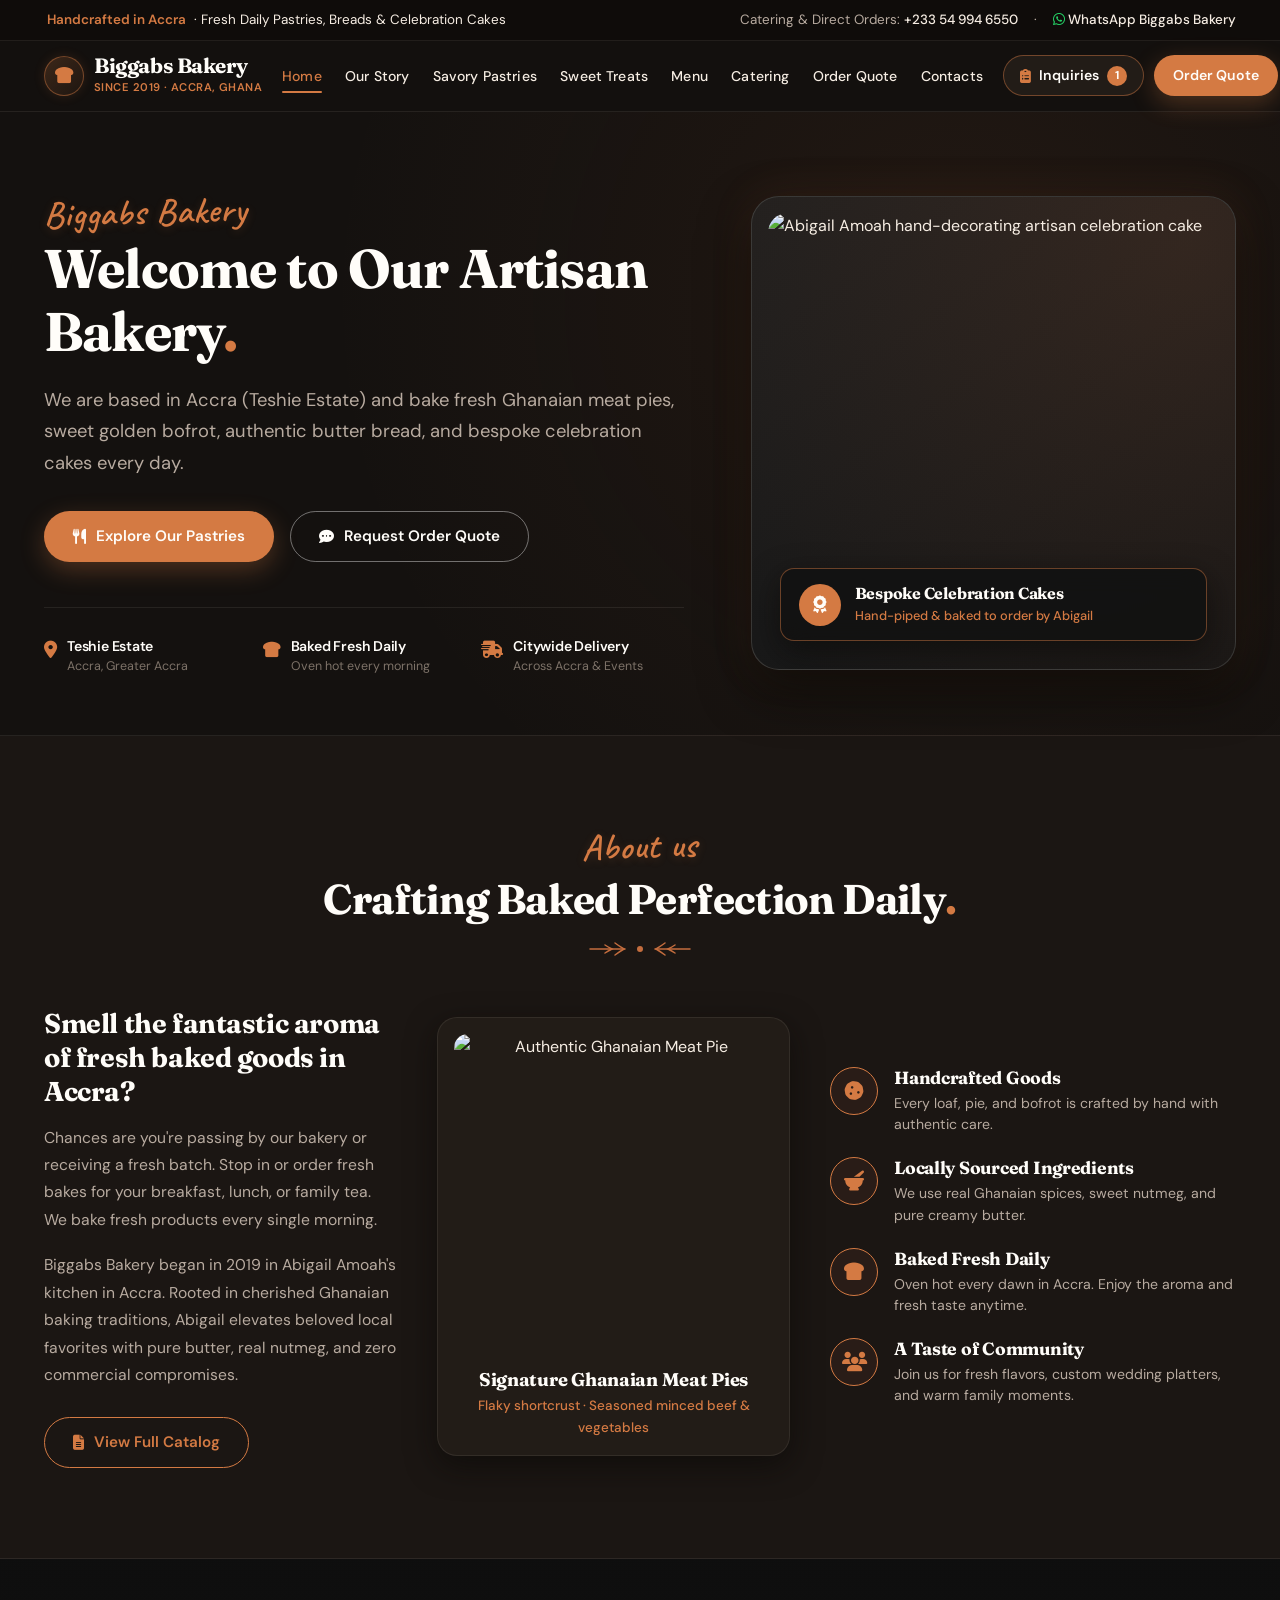
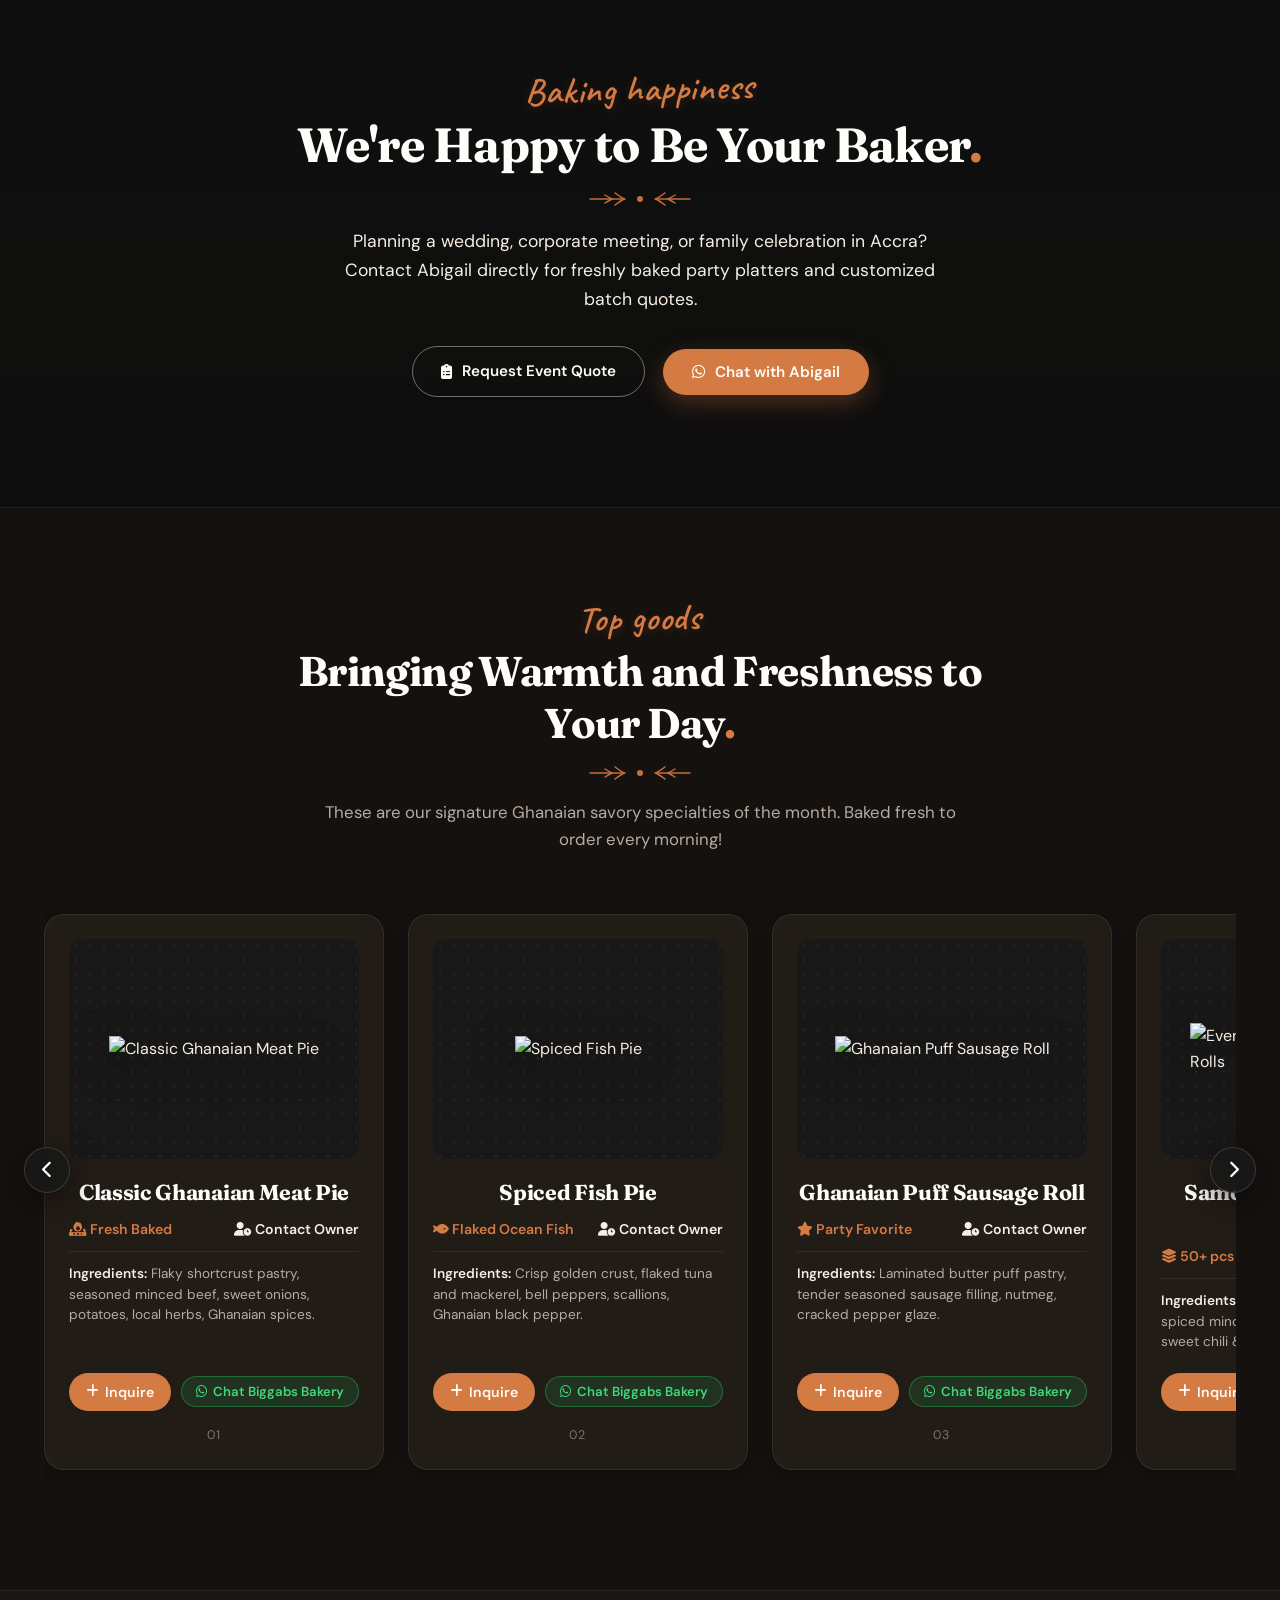
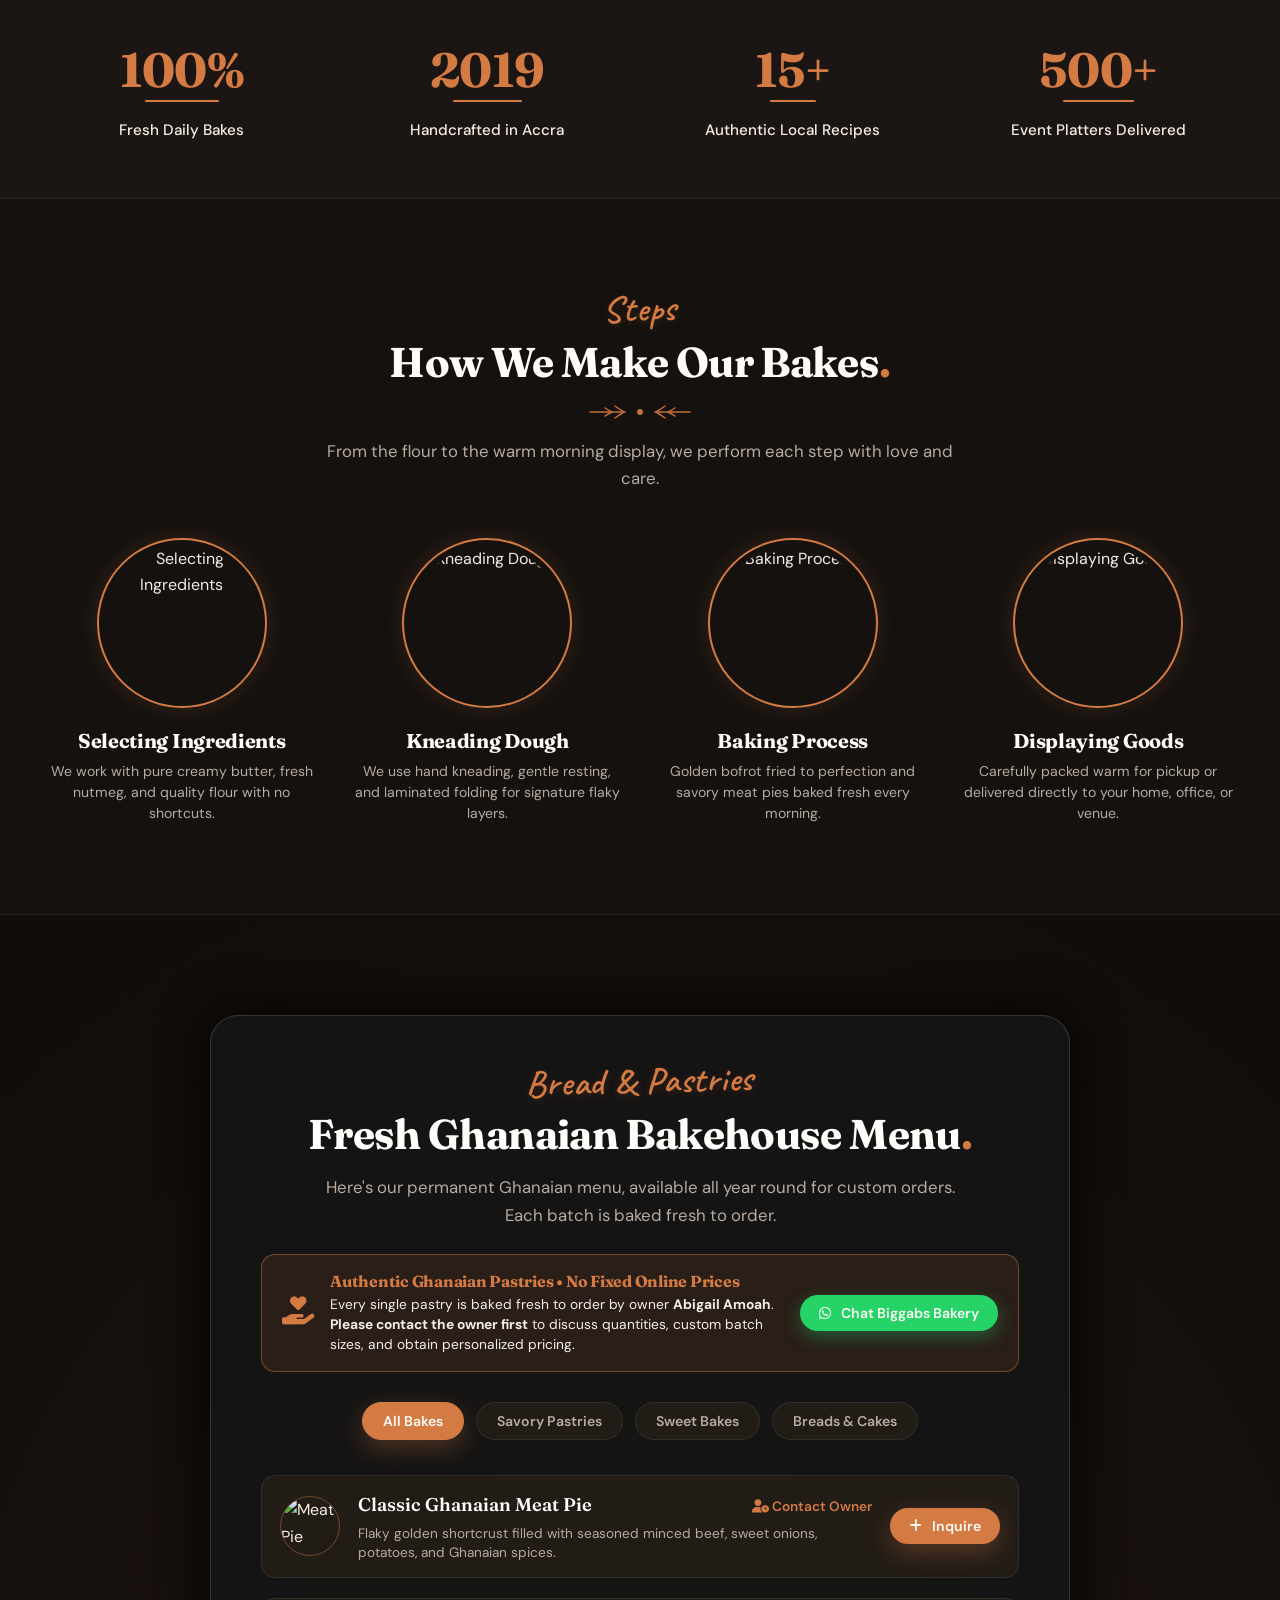
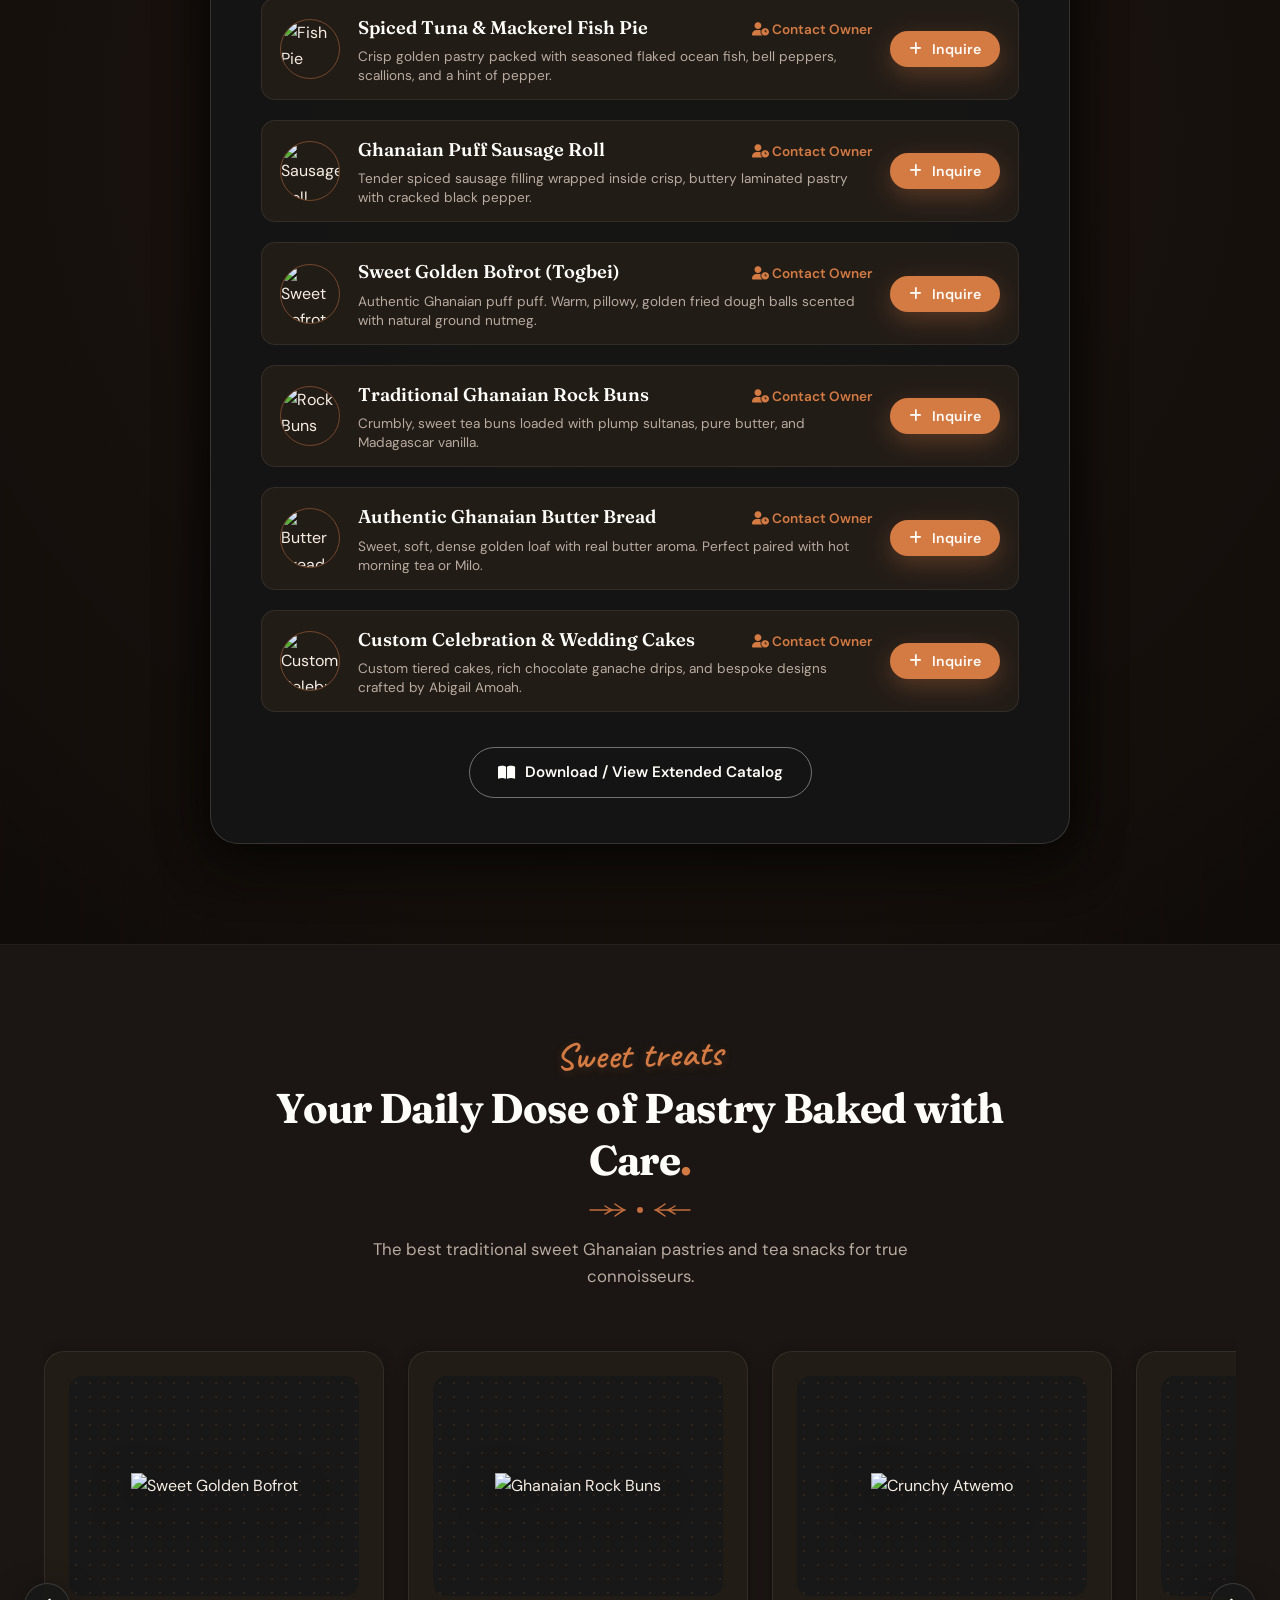
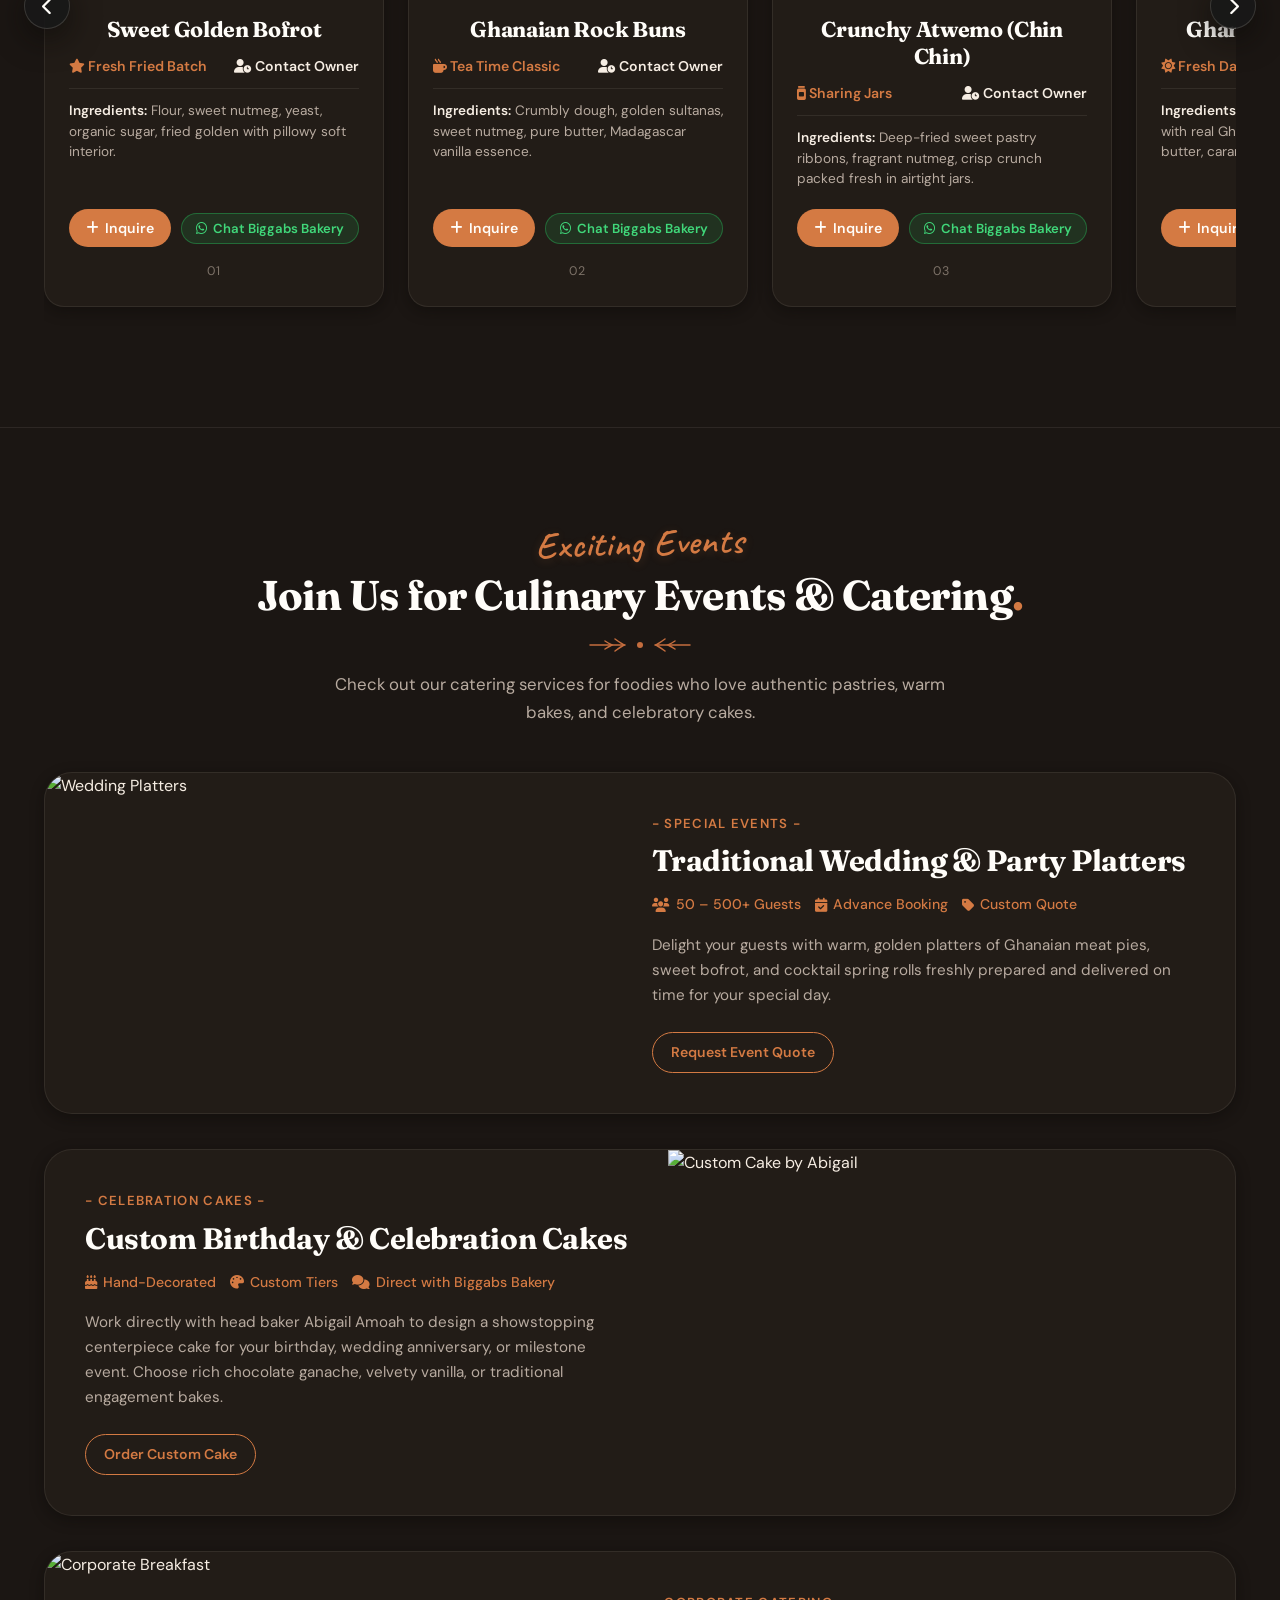
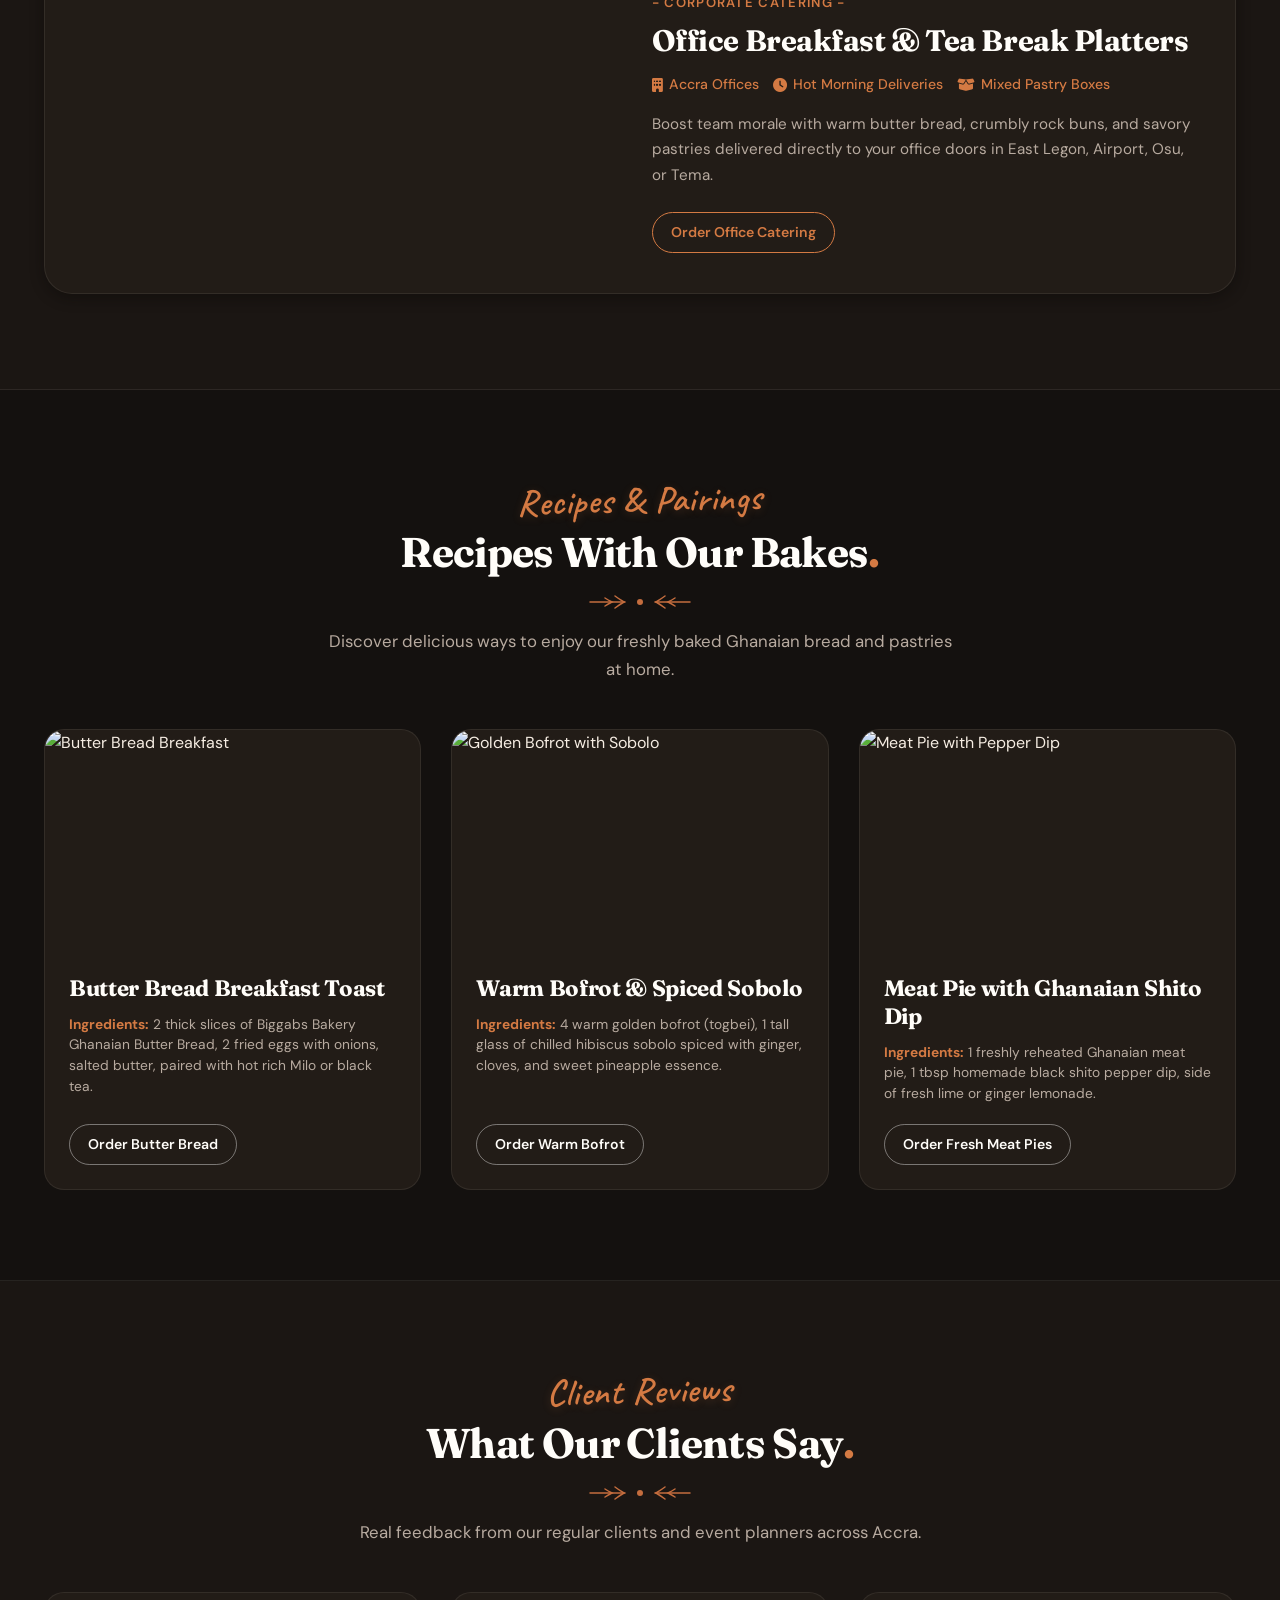
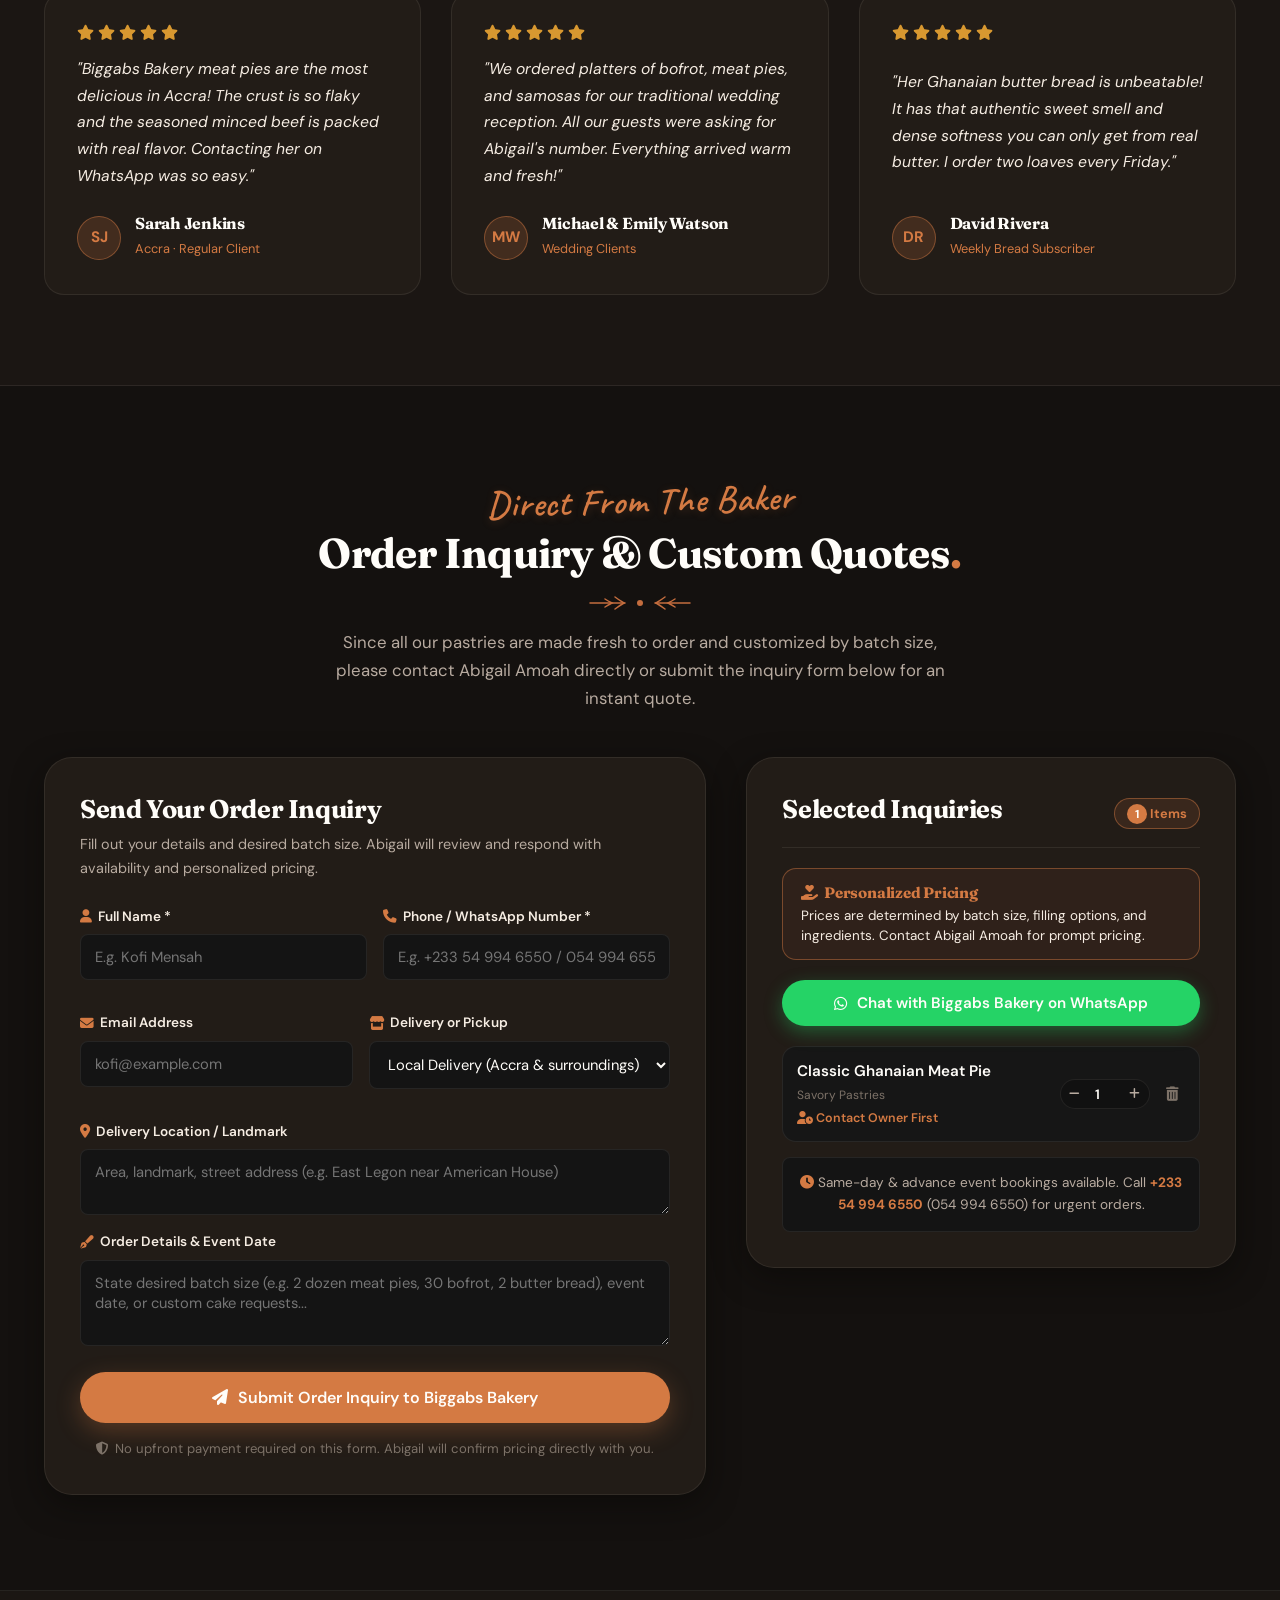
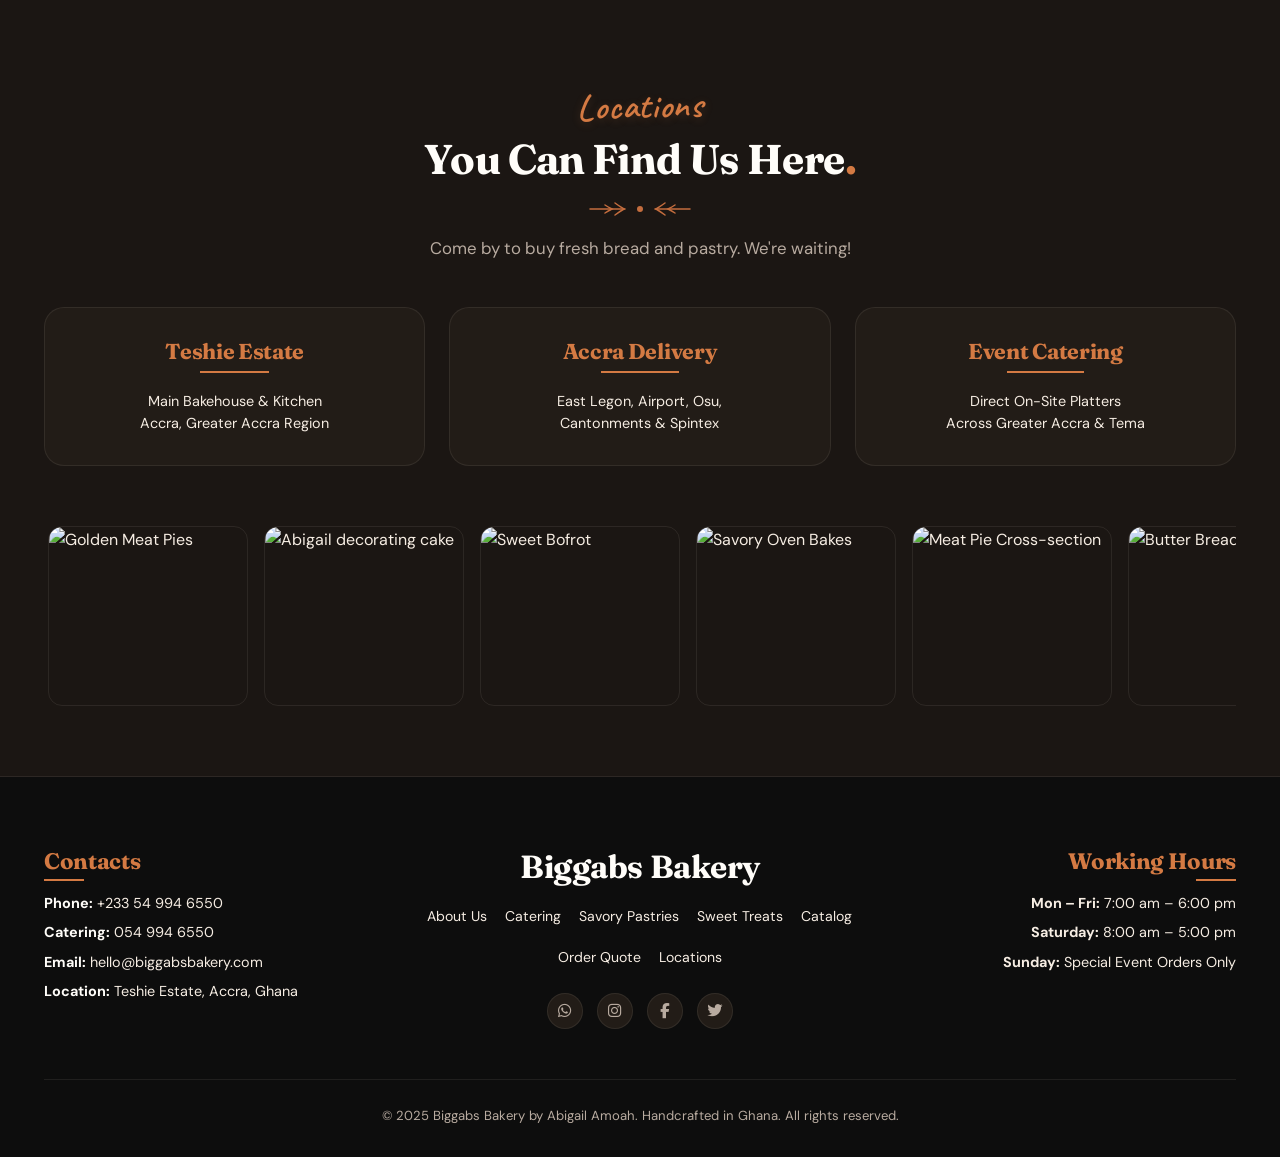
==== commit 125bb5c7: "Second Update" ====
--- a/index.html
+++ b/index.html
@@ -79,14 +79,14 @@
                 </div>
 
                 <ul class="nav-list">
-                    <li><a href="#home" class="active">- Home -</a></li>
-                    <li><a href="#about">- Our Story -</a></li>
-                    <li><a href="#top-goods">- Savory Pastries -</a></li>
-                    <li><a href="#sweet-treats">- Sweet Treats -</a></li>
-                    <li><a href="#menu">- Catalog -</a></li>
-                    <li><a href="#catering">- Catering -</a></li>
-                    <li><a href="#order">- Order Quote -</a></li>
-                    <li><a href="#locations">- Contacts -</a></li>
+                    <li><a href="#home" class="active">Home</a></li>
+                    <li><a href="#about">Our Story</a></li>
+                    <li><a href="#top-goods">Savory Pastries</a></li>
+                    <li><a href="#sweet-treats">Sweet Treats</a></li>
+                    <li><a href="#menu">Menu</a></li>
+                    <li><a href="#catering">Catering</a></li>
+                    <li><a href="#order">Order Quote</a></li>
+                    <li><a href="#locations">Contacts</a></li>
                 </ul>
 
                 <!-- Mobile Drawer Footer -->
@@ -106,28 +106,16 @@
 
             <!-- Header Actions -->
             <div class="header-actions">
-                <div class="header-social-links">
-                    <a href="https://wa.me/233549946550" target="_blank" rel="noopener noreferrer" title="WhatsApp">
-                        <i class="fab fa-whatsapp"></i>
-                    </a>
-                    <a href="https://instagram.com" target="_blank" rel="noopener noreferrer" title="Instagram">
-                        <i class="fab fa-instagram"></i>
-                    </a>
-                    <a href="https://facebook.com" target="_blank" rel="noopener noreferrer" title="Facebook">
-                        <i class="fab fa-facebook-f"></i>
-                    </a>
-                </div>
-
                 <a href="#order" class="cart-indicator" title="View Selected Inquiries">
                     <i class="fas fa-clipboard-list" style="color: var(--copper);"></i>
                     <span>Inquiries</span>
                     <span class="cart-badge-count" style="display: none;">0</span>
                 </a>
 
-                <a href="#order" class="btn btn-copper btn-sm">Contact for Orders</a>
+                <a href="#order" class="btn btn-copper btn-sm header-cta-btn">Order Quote</a>
 
                 <!-- Hamburger Button -->
-                <button class="hamburger-btn" aria-label="Toggle navigation menu" aria-expanded="false">
+                <button class="hamburger-btn" aria-label="Toggle navigation menu" aria-expanded="false" type="button">
                     <span class="hamburger-icon"></span>
                     <span class="hamburger-icon"></span>
                     <span class="hamburger-icon"></span>
--- a/styles.css
+++ b/styles.css
@@ -359,64 +359,78 @@
     display: flex;
     justify-content: space-between;
     align-items: center;
+    gap: 16px;
+    width: 100%;
 }
 
 /* Logo */
 .logo {
     display: flex;
     align-items: center;
-    gap: 12px;
+    gap: 10px;
     text-decoration: none;
+    flex-shrink: 0;
 }
 
 .logo-icon {
-    width: 44px;
-    height: 44px;
-    background: linear-gradient(135deg, rgba(196, 109, 62, 0.2) 0%, rgba(196, 109, 62, 0.05) 100%);
+    width: 40px;
+    height: 40px;
+    background: linear-gradient(135deg, rgba(212, 122, 67, 0.22) 0%, rgba(212, 122, 67, 0.06) 100%);
     border: 1px solid var(--border-copper);
     color: var(--copper);
     border-radius: 50%;
     display: flex;
     align-items: center;
     justify-content: center;
-    font-size: 1.25rem;
+    font-size: 1.15rem;
     flex-shrink: 0;
-    box-shadow: 0 0 15px var(--copper-subtle);
+    box-shadow: 0 0 12px var(--copper-subtle);
 }
 
 .logo-text h1,
 .logo-text h3 {
     font-family: var(--font-heading);
-    font-size: 1.45rem;
+    font-size: 1.3rem;
     font-weight: 700;
     color: var(--text-white);
     letter-spacing: -0.02em;
     line-height: 1.1;
+    white-space: nowrap;
 }
 
 .logo-text p {
-    font-size: 0.76rem;
+    font-size: 0.7rem;
     color: var(--copper);
     letter-spacing: 0.04em;
     text-transform: uppercase;
     font-weight: 600;
-}
-
-/* Nav links with "-" format from video */
+    white-space: nowrap;
+}
+
+/* Main Nav Desktop Wrapper */
+.main-nav {
+    display: flex;
+    align-items: center;
+}
+
+/* Nav links */
 .nav-list {
     display: flex;
     align-items: center;
-    gap: 18px;
+    gap: clamp(8px, 1.2vw, 18px);
+    margin: 0;
+    padding: 0;
 }
 
 .nav-list a {
     color: var(--text-cream);
-    font-size: 0.9rem;
+    font-size: 0.88rem;
     font-weight: 500;
-    letter-spacing: 0.02em;
+    letter-spacing: 0.01em;
     padding: 6px 4px;
     position: relative;
     white-space: nowrap;
+    transition: var(--transition);
 }
 
 .nav-list a:hover,
@@ -428,8 +442,8 @@
     content: '';
     position: absolute;
     bottom: -2px;
-    left: 0;
-    width: 100%;
+    left: 4px;
+    right: 4px;
     height: 2px;
     background: var(--copper);
     border-radius: var(--radius-full);
@@ -439,7 +453,8 @@
 .header-actions {
     display: flex;
     align-items: center;
-    gap: 16px;
+    gap: 10px;
+    flex-shrink: 0;
 }
 
 .header-social-links {
@@ -521,10 +536,12 @@
     z-index: 1080;
     transition: var(--transition);
     touch-action: manipulation;
+    -webkit-tap-highlight-color: transparent;
+    flex-shrink: 0;
 }
 
 .hamburger-btn:hover {
-    background: rgba(255, 255, 255, 0.05);
+    background: rgba(255, 255, 255, 0.08);
 }
 
 .hamburger-icon {
@@ -532,6 +549,7 @@
     height: 2px;
     background-color: var(--text-white);
     border-radius: 2px;
+    pointer-events: none;
     transition: transform 0.3s cubic-bezier(0.4, 0, 0.2, 1),
                 opacity 0.2s ease,
                 background-color 0.3s ease;
@@ -2347,20 +2365,14 @@
    RESPONSIVE DESIGN & MOBILE DRAWER NAVIGATION SYSTEM
    ========================================================================== */
 
-/* --- Clean Up Header for Mid-Sized Laptops & Tablets --- */
-@media (max-width: 1100px) {
-    .header-social-links {
-        display: none;
-    }
-}
-
 /* --- Mobile Drawer Navigation & Tablet Layouts --- */
-@media (max-width: 992px) {
+@media (max-width: 1024px) {
     /* Header & Stacking Context */
-    #main-header {
-        backdrop-filter: none;
-        -webkit-backdrop-filter: none;
-        background: rgba(20, 17, 15, 0.98);
+    #main-header,
+    #main-header.scrolled {
+        backdrop-filter: none !important;
+        -webkit-backdrop-filter: none !important;
+        background: rgba(20, 17, 15, 0.98) !important;
     }
 
     body.menu-open #main-header {
@@ -2368,7 +2380,7 @@
     }
 
     .nav-list,
-    .header-social-links,
+    .header-actions .header-cta-btn,
     .header-actions .btn-sm {
         display: none;
     }
@@ -2381,24 +2393,30 @@
     .main-nav {
         position: fixed;
         top: 0;
-        right: -100%;
+        right: 0;
         width: min(340px, 86vw);
         height: 100vh;
         height: 100dvh;
         background: var(--bg-surface);
         border-left: 1px solid var(--border-medium);
-        box-shadow: -10px 0 40px rgba(0, 0, 0, 0.75);
+        box-shadow: -12px 0 45px rgba(0, 0, 0, 0.85);
         z-index: 1070;
-        transition: right 0.35s cubic-bezier(0.16, 1, 0.3, 1);
         display: flex;
         flex-direction: column;
         padding: max(20px, env(safe-area-inset-top)) 20px max(24px, env(safe-area-inset-bottom)) 20px;
         overflow-y: auto;
         -webkit-overflow-scrolling: touch;
+        transform: translateX(105%);
+        visibility: hidden;
+        pointer-events: none;
+        transition: transform 0.35s cubic-bezier(0.16, 1, 0.3, 1),
+                    visibility 0.35s ease;
     }
 
     .main-nav.active {
-        right: 0;
+        transform: translateX(0);
+        visibility: visible;
+        pointer-events: auto;
     }
 
     .mobile-drawer-header {
@@ -2739,24 +2757,37 @@
         padding: 0 16px;
     }
 
+    #main-header .container {
+        padding: 0 14px;
+        gap: 8px;
+    }
+
     /* Header Compact */
+    .logo {
+        gap: 8px;
+    }
+
     .logo-icon {
-        width: 36px;
-        height: 36px;
-        font-size: 1.05rem;
+        width: 34px;
+        height: 34px;
+        font-size: 1rem;
     }
 
     .logo-text h1 {
-        font-size: 1.15rem;
+        font-size: 1.1rem;
     }
 
     .logo-text p {
-        font-size: 0.68rem;
+        display: none; /* Hide subtitle on small phones so navbar fits without squeezing */
+    }
+
+    .header-actions {
+        gap: 6px;
     }
 
     .cart-indicator {
         padding: 8px 10px;
-        gap: 6px;
+        gap: 4px;
     }
 
     .cart-indicator span:not(.cart-badge-count) {
